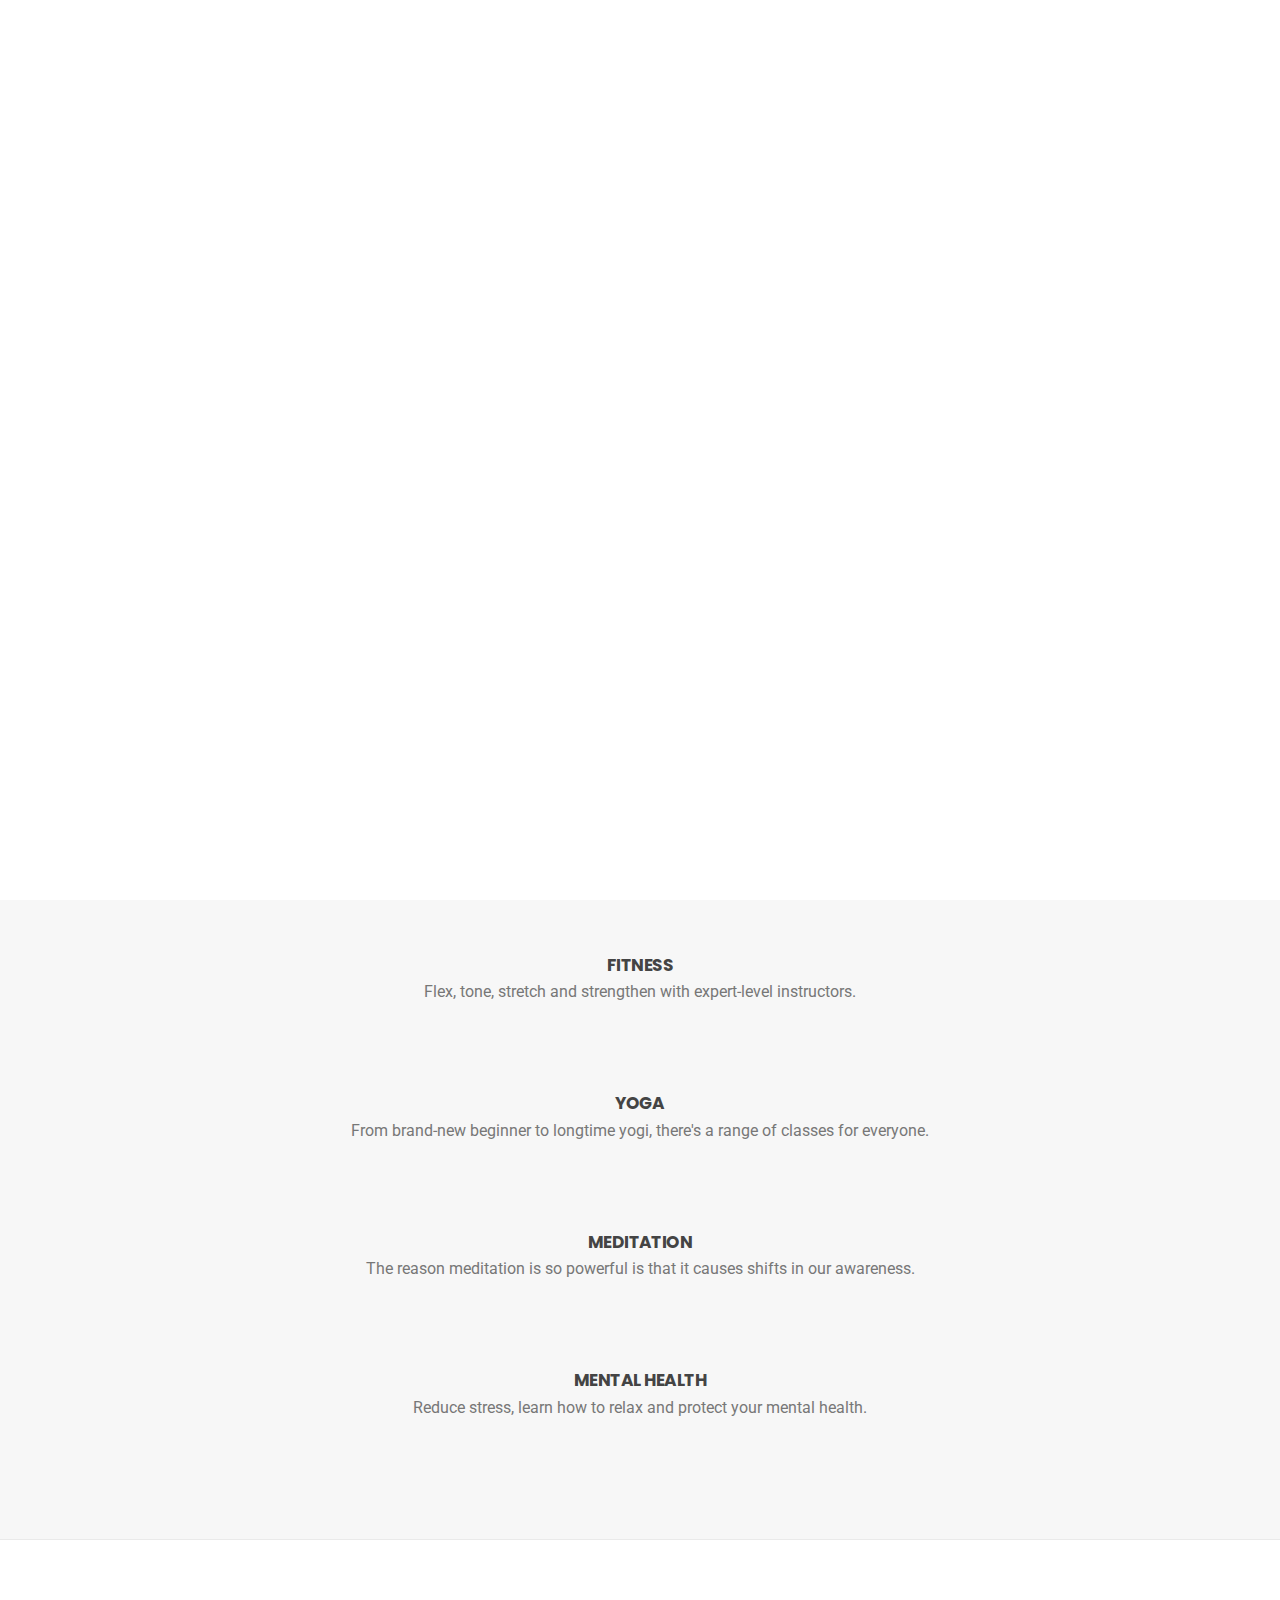
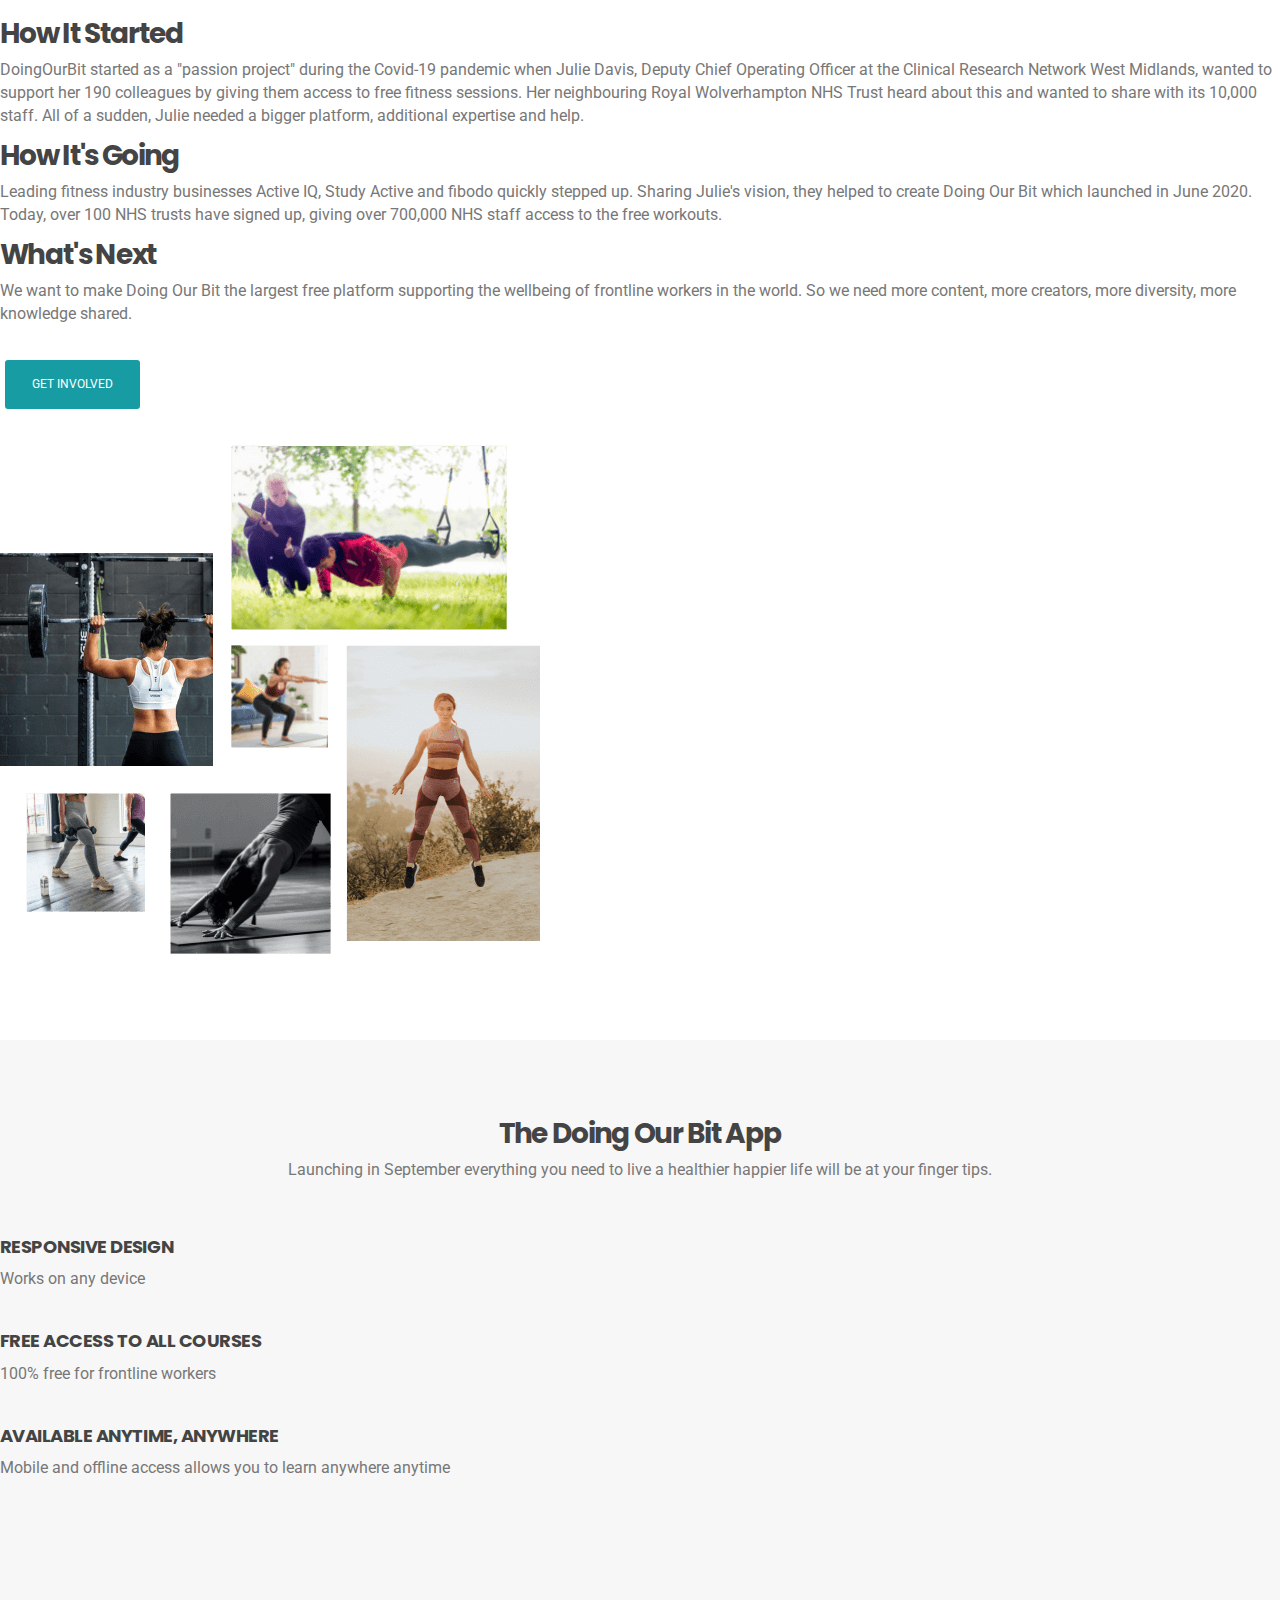
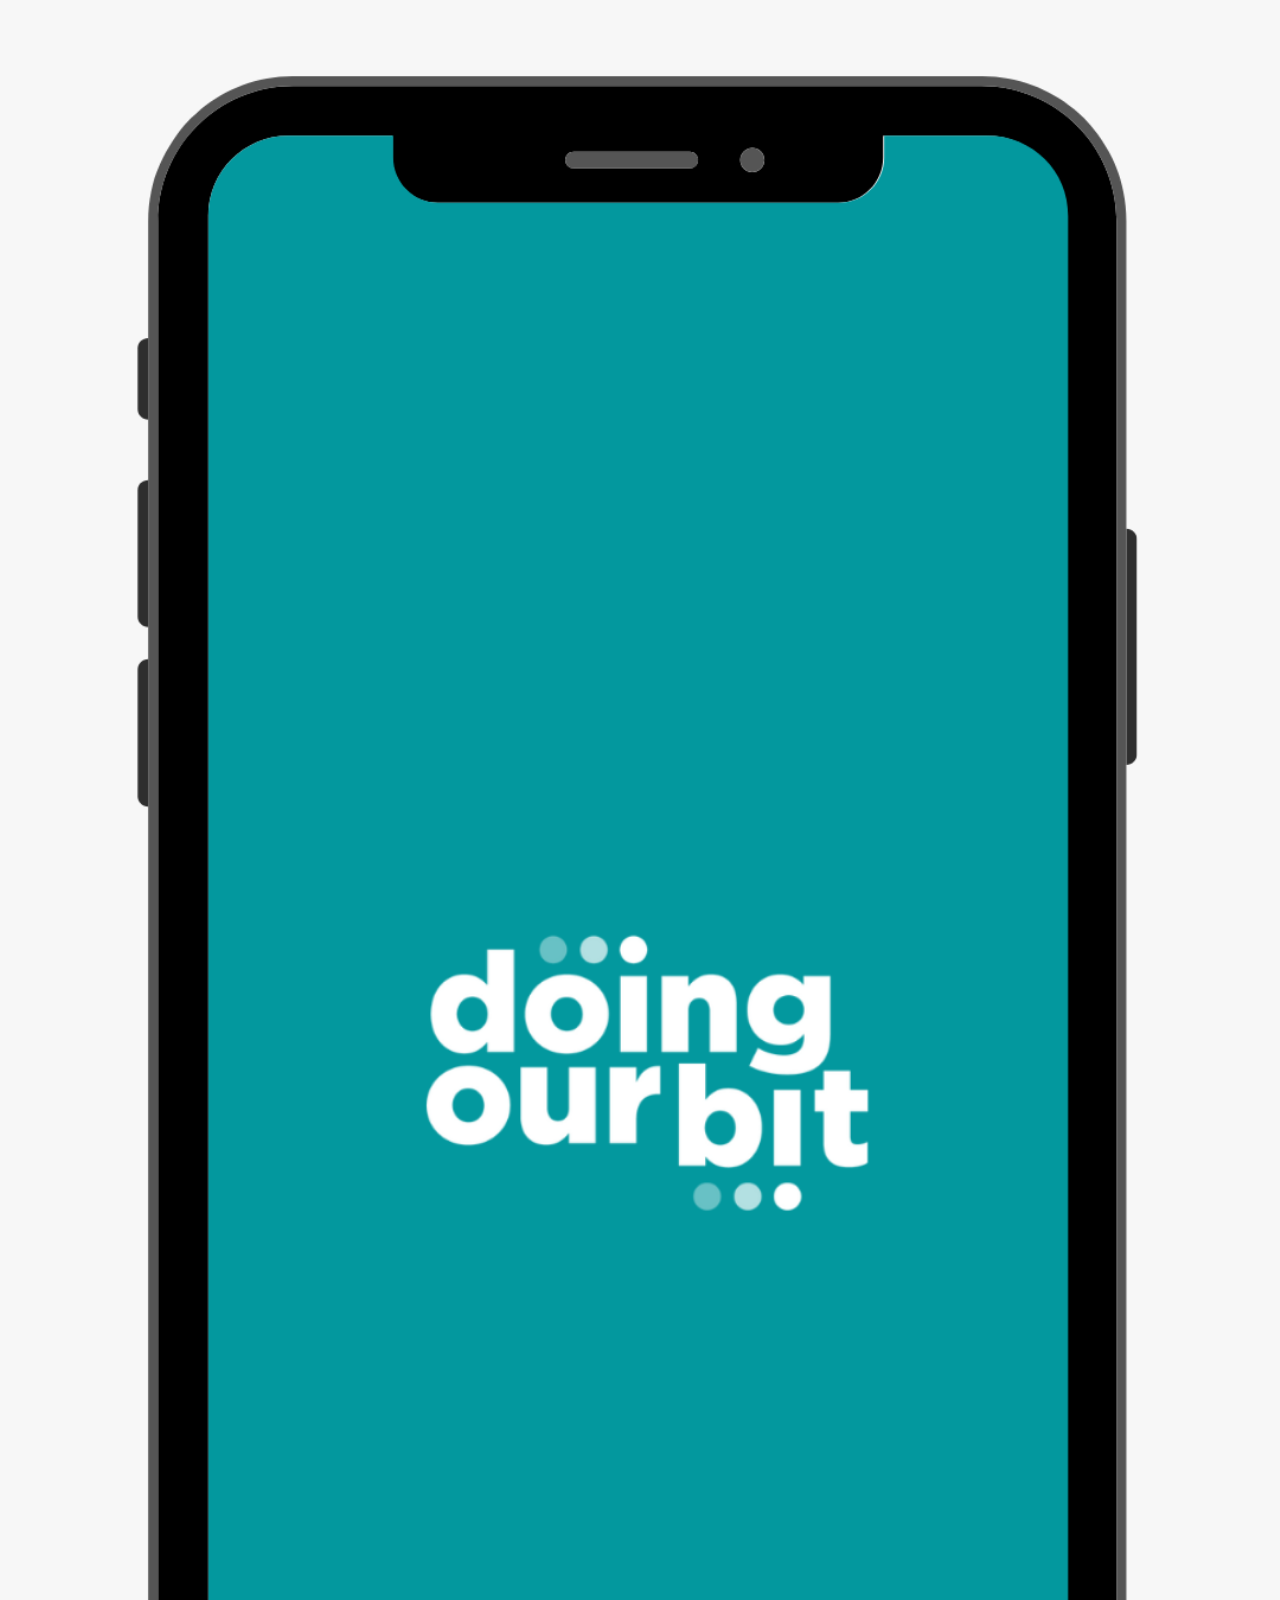
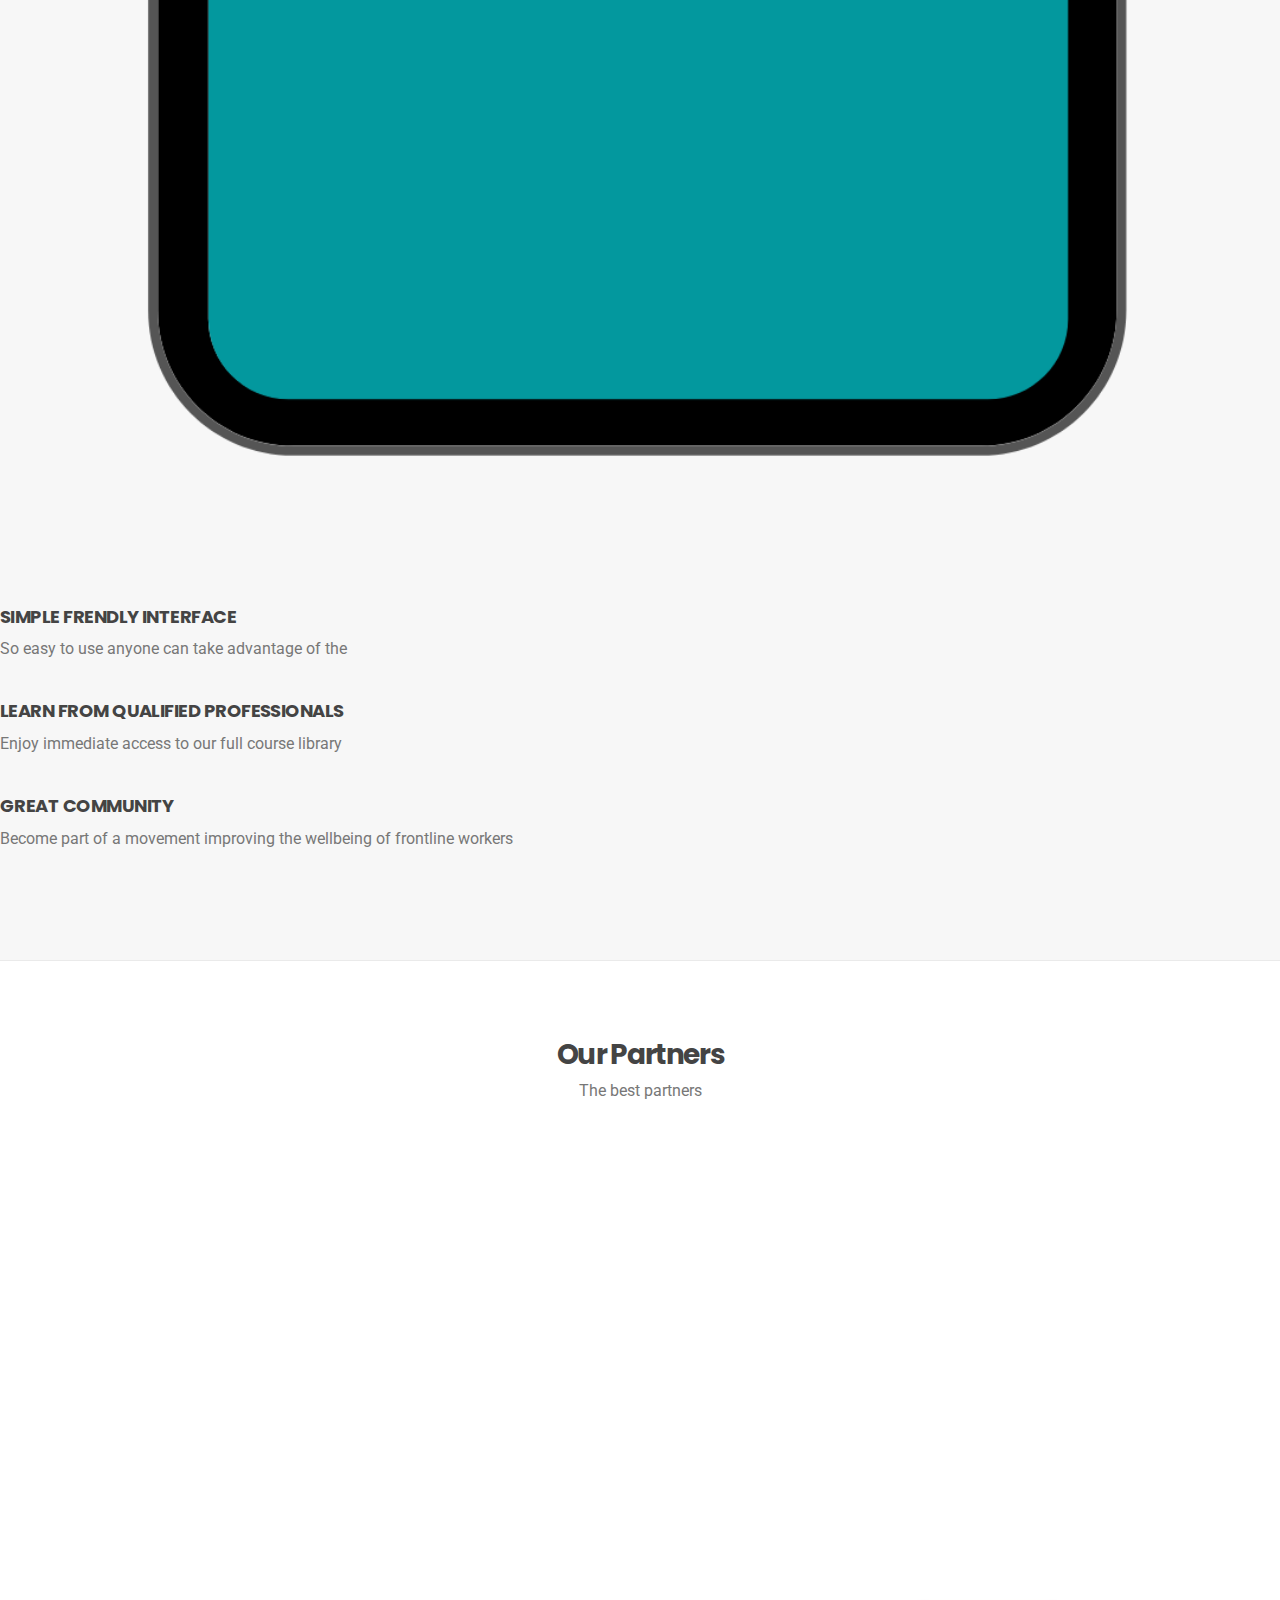
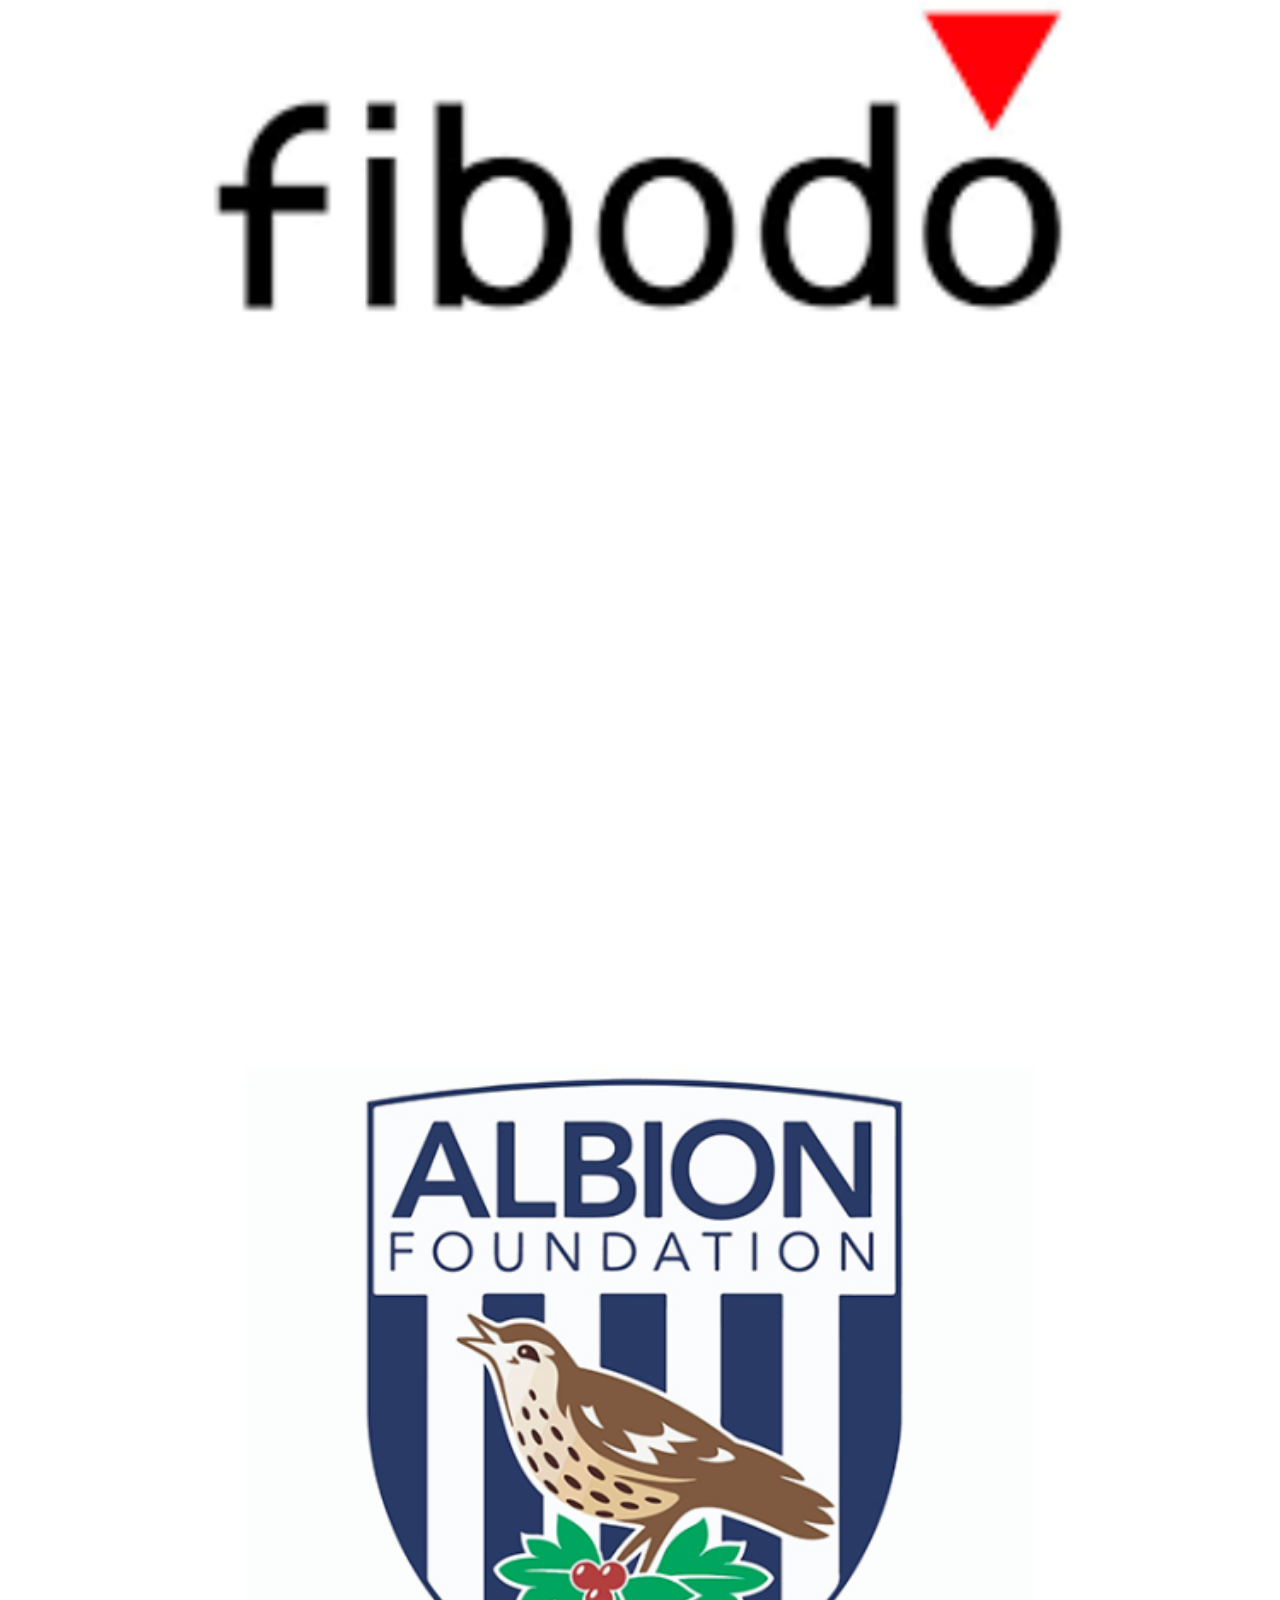
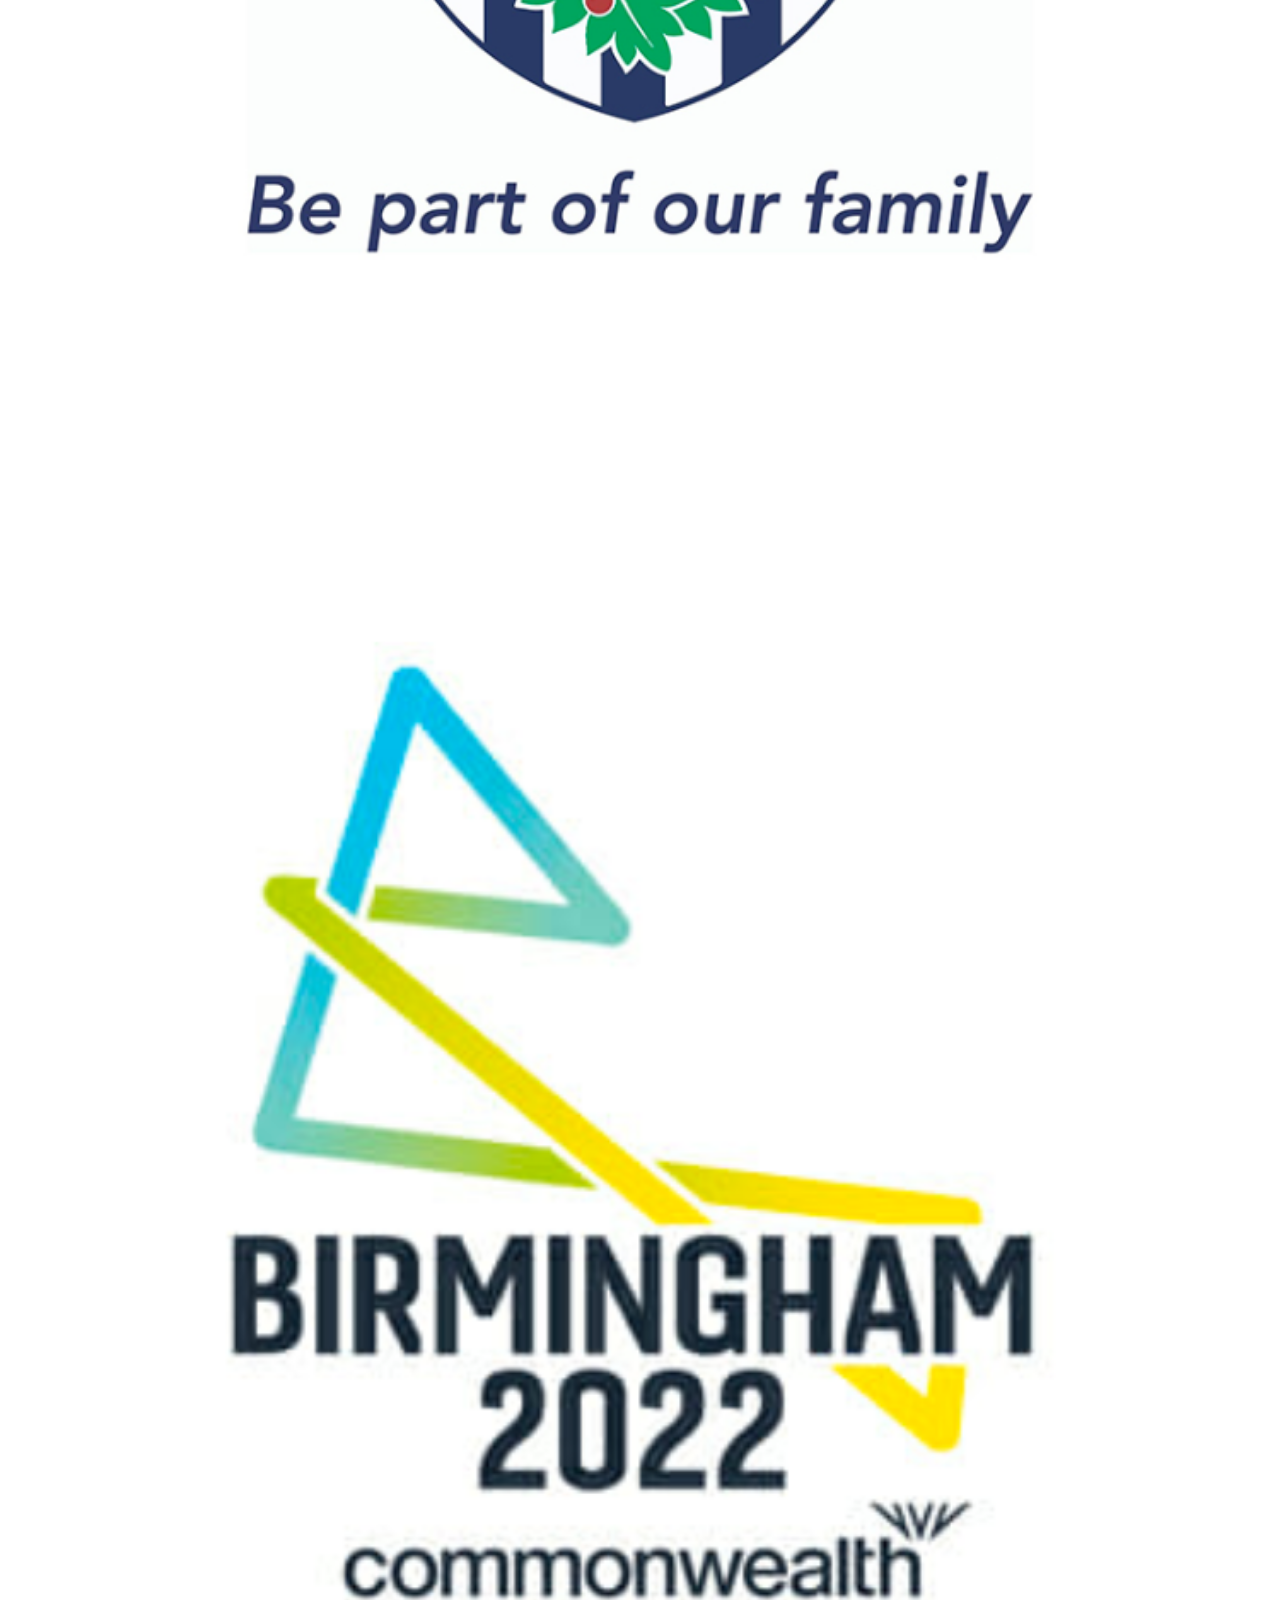
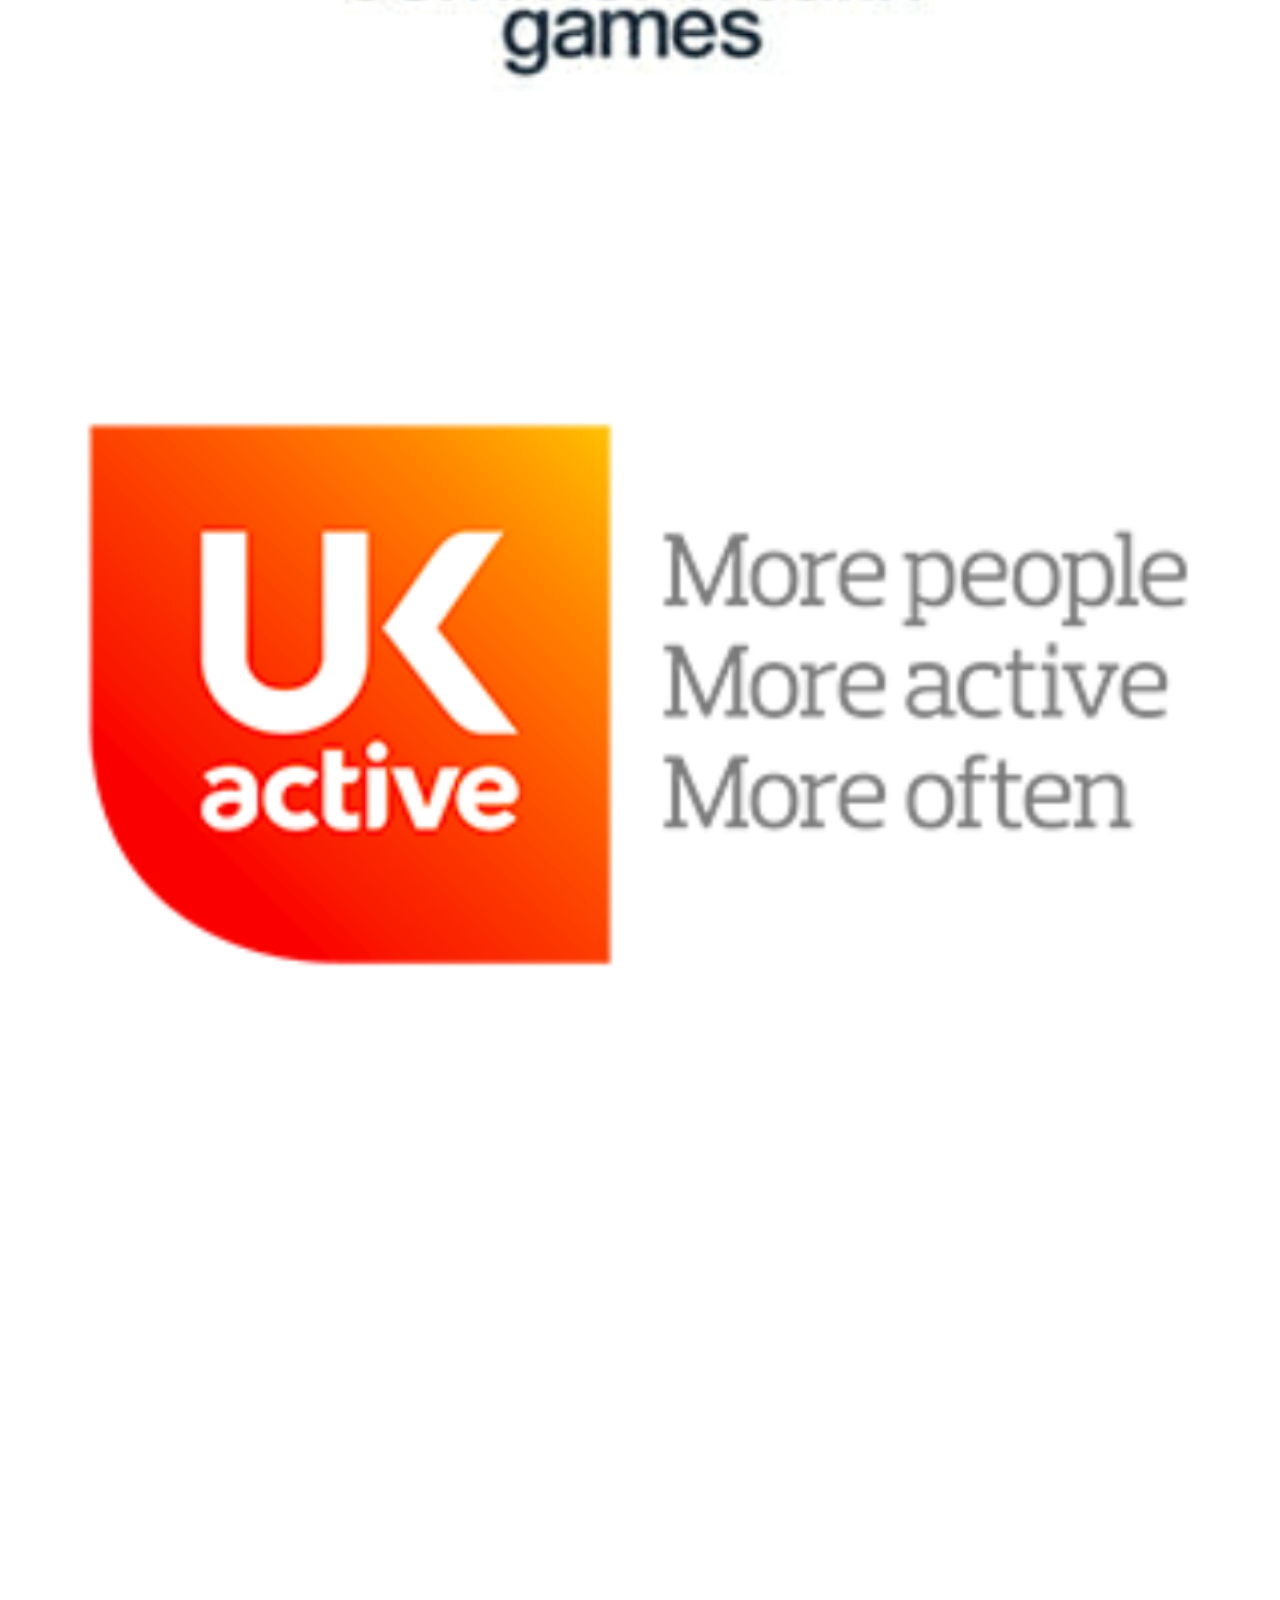
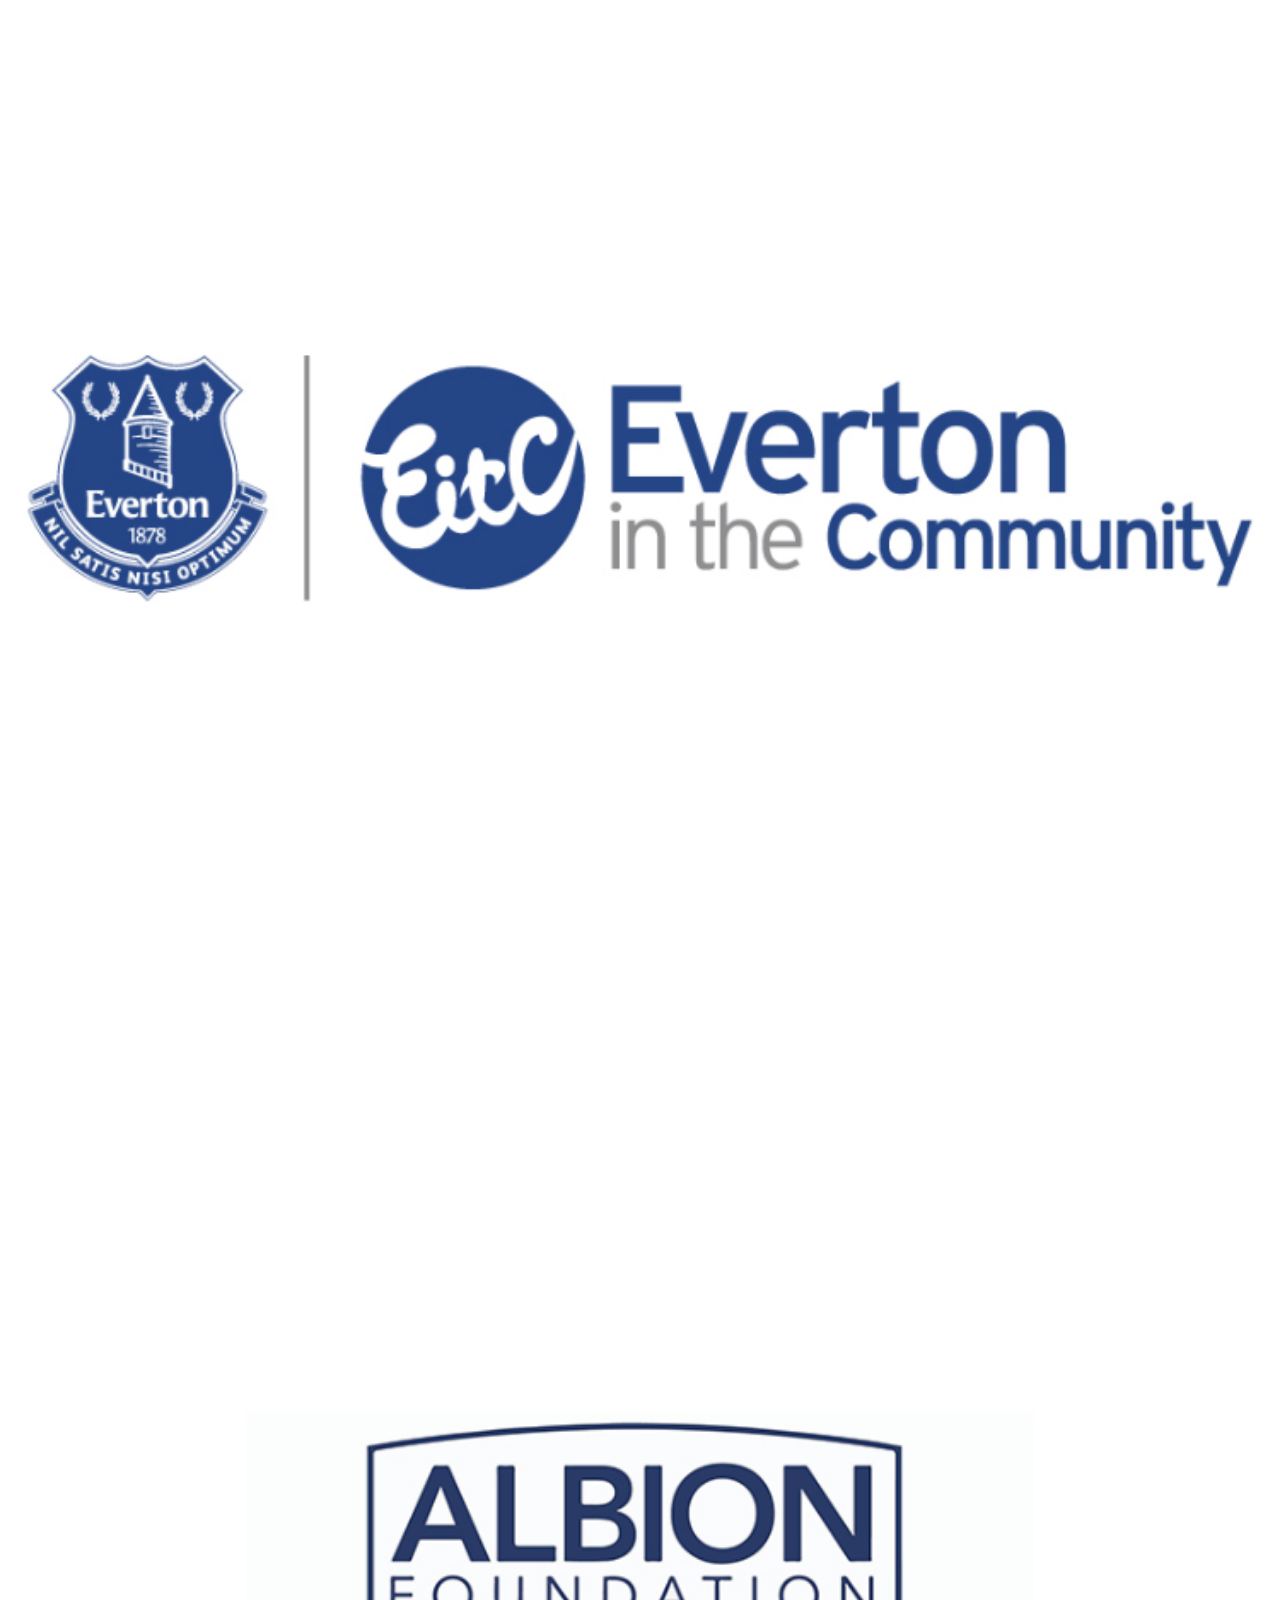
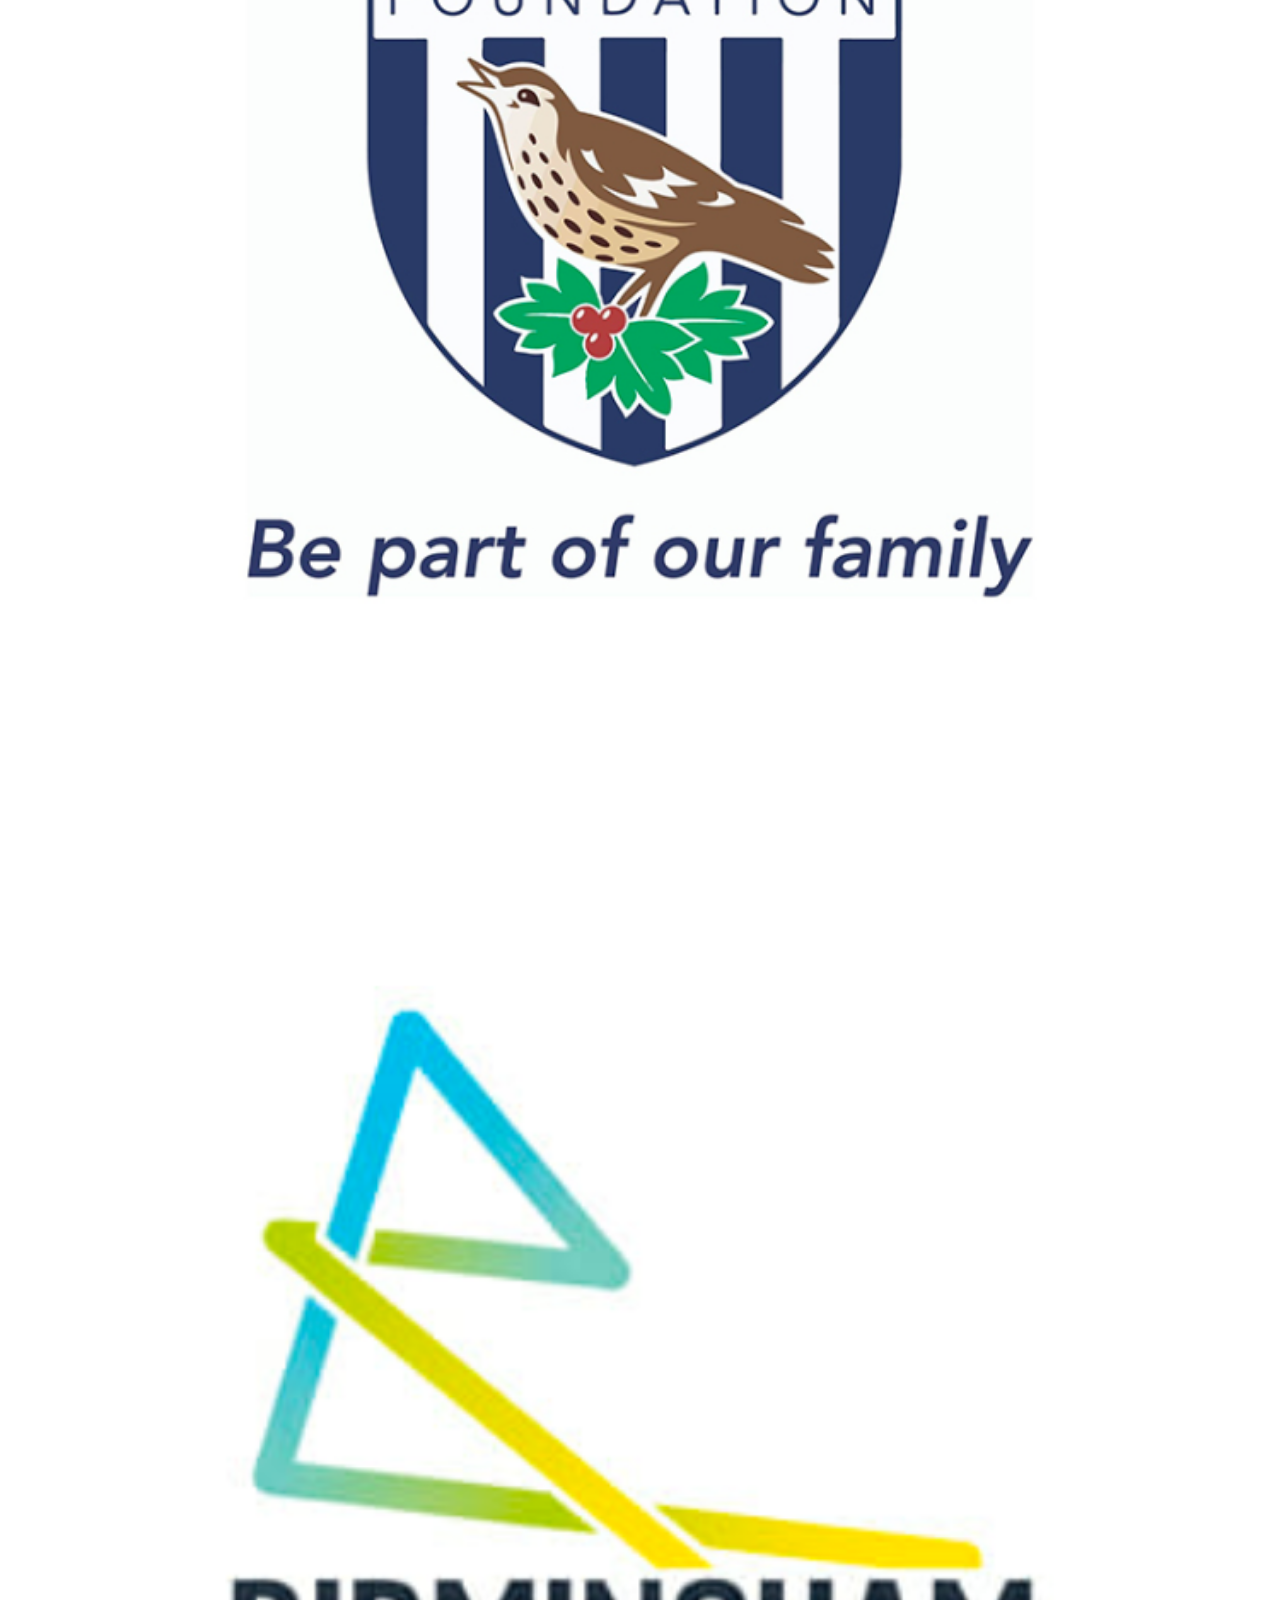
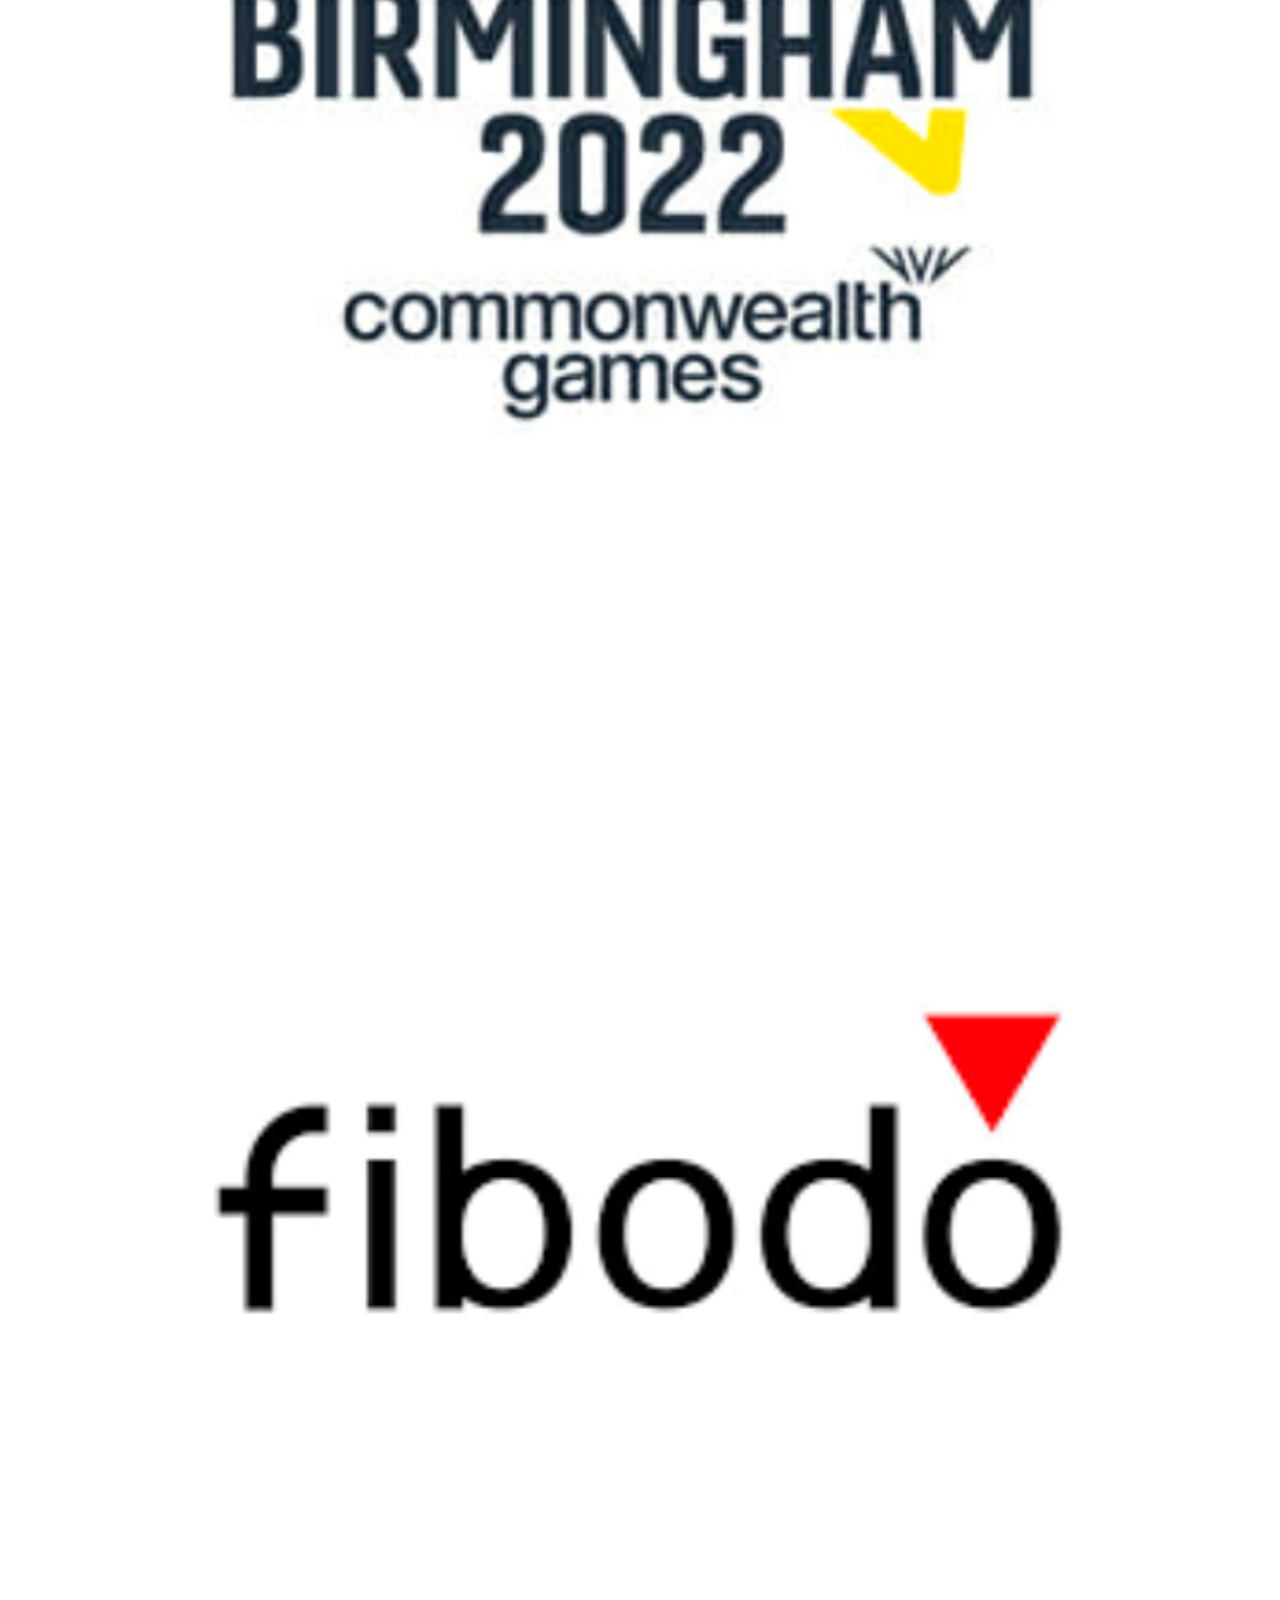
==== index.html @ 5a82954c "Add content to home page" ====
<!doctype html>
<!--[if lt IE 7]>      <html class="no-js lt-ie9 lt-ie8 lt-ie7" lang=""> <![endif]-->
<!--[if IE 7]>         <html class="no-js lt-ie9 lt-ie8" lang=""> <![endif]-->
<!--[if IE 8]>         <html class="no-js lt-ie9" lang=""> <![endif]-->
<!--[if gt IE 8]><!-->
<html class="no-js" lang="en">
<!--<![endif]-->

<head>
    <meta charset="utf-8">
    <meta name="viewport" content="width=device-width, initial-scale=1">
    <meta name="description" content="Appdent is a app landing page. Where include 6+ landing page template.">
    <meta name="author" content="WowThemez">

    <title>Doing Our Bit</title>

    <link rel="shortcut icon" type="image/x-icon" href="img/favicon.png">

    <!-- Font Awesome CSS -->
    <link rel="stylesheet" href="css/font-awesome.min.css">
    <!-- Elegant Font Icons CSS -->
    <link rel="stylesheet" href="css/elegant-font-icons.css">
    <!-- Elegant Line Icons CSS -->
    <link rel="stylesheet" href="css/elegant-line-icons.css">
    <!-- Bootstrap CSS -->
    <link rel="stylesheet" href="css/bootstrap.min.css">
    <!-- animate CSS -->
    <link rel="stylesheet" href="css/animate.min.css">
    <!-- Venobox CSS -->
    <link rel="stylesheet" href="css/venobox.css">
    <!-- OWL-Carousel CSS -->
    <link rel="stylesheet" href="css/owl.carousel.css">
    <!-- Main CSS -->
    <link rel="stylesheet" href="css/main.css">
    <!-- <link rel="stylesheet" href="css/color.css"> -->
    <!-- Responsive CSS -->
    <link rel="stylesheet" href="css/responsive.css">

    <script src="js/vendor/modernizr-2.8.3-respond-1.4.2.min.js"></script>
</head>

<body data-spy="scroll" data-target="#navbar" data-offset="60">
    <!--[if lt IE 8]>
            <p class="browserupgrade">You are using an <strong>outdated</strong> browser. Please <a href="http://browsehappy.com/">upgrade your browser</a> to improve your experience.</p>
        <![endif]-->

    <div id='preloader'>
        <div class='loader'>
            <img src="img/preloader.svg" width="60" alt="">
        </div>
    </div><!-- Preloader -->

    <header id="header" class="header_section">
        <nav class="navbar">
            <div class="container">
                <div class="navbar-header">
                    <button type="button" class="nav-btn navbar-toggle collapsed" data-toggle="collapse"
                        data-target="#navbar" aria-expanded="false" aria-controls="navbar">
                        <span class="sr-only">Toggle navigation</span>
                        <span class="icon-bar"></span>
                        <span class="icon-bar"></span>
                        <span class="icon-bar"></span>
                    </button>
                    <a href="index.html" class="brand logo-dark"><img src="img/logo.png" alt="Aperture"></a>
                </div>
                <div id="navbar" class="collapse navbar-collapse navbar-right">
                    <ul class="nav navbar-nav nav-menu">
                        <li class="active"><a data-scroll href="index.html">Home <span
                                    class="sr-only">(current)</span></a></li>

                        <li><a data-scroll href="support.html">How to Support</a></li>
                        <li><a data-scroll href="works.html">How It Works</a></li>
                        <li><a data-scroll href="#about">About</a></li>
                        <li><a data-scroll href="#feature">Features</a></li>
                        <li><a data-scroll href="#screenshots">Partners</a></li>
                        <li><a data-scroll href="#download">Download</a></li>
                        <li><a data-scroll href="#testimonial">Reviews</a></li>
                        <li><a href="https://www.fit4thefight.org/nhs-members-area" class="hero_btn"></i>Login</a></li>




                        <!-- <li><a data-scroll href="#blog">News</a></li> -->
                    </ul>
                </div>
                <!--/.navbar-collapse -->
            </div>
        </nav><!-- Navigation Bar -->
    </header> <!-- Header -->

    <section id="home" class="hero_section overlay">

        <div class="container">
            <div class="display-table">
                <div class="table-cell">
                    <div class="col-md-6">
                        <div class="hero_content">
                            <p>Improving The Wellbeing Of Frontline Workers</p>
                            <h1>By The <span class="hero-text">NHS</span> for The <span class="hero-text">NHS</span>
                            </h1>
                            <p>Doing Our Bit offers you guided video courses from leading teachers across fitness, yoga
                                meditation, mental health, nutrition, personal development and sports, with new programs
                                added every month. Our bespoke courses help people to learn new skills to live their
                                best lives, and it’s completely free for frontline workers.</p>
                            <a href="https://www.fit4thefight.org/nhs-members-area" class="hero_btn"><i class="fa fa-read"></i>Get Started</a>
                        </div>
                    </div>
                </div>
            </div>
        </div>
    </section>
    <!-- hero_section -->

    <section class="promo_section padding">
        <div class="container">
            <div class="section_heading align-center mb-40">
                <h2>A solid foundation for health and wellbeing</h2>
                <p>When we move our bodies, we feel better physically, emotionally, and spiritually. Doing Our Bit gives you everything you need to work out safely from your own home and it's suitable for all levels of fitness.</p>
            </div>
            <div class="promo_items">
                <div class="col-md-3 col-xs-6  xs-padding">
                    <div class="promo_item">
                        <i class="icon-mobile"></i>
                        <h3>Fitness</h3>
                        <p>Flex, tone, stretch and strengthen with expert-level instructors.</p>
                    </div>
                </div>
                <div class="col-md-3 col-xs-6  xs-padding">
                    <div class="promo_item">
                        <i class="icon-tools"></i>
                        <h3>Yoga</h3>
                        <p>From brand-new beginner to longtime yogi, there's a range of classes for everyone.</p>
                    </div>
                </div>
                <div class="col-md-3 col-xs-6  xs-padding">
                    <div class="promo_item">
                        <i class="icon-linegraph"></i>
                        <h3>Meditation</h3>
                        <p>The reason meditation is so powerful is that it causes shifts in our awareness.</p>
                    </div>
                </div>
                <div class="col-md-3 col-xs-6  xs-padding">
                    <div class="promo_item">
                        <i class="icon-linegraph"></i>
                        <h3>Mental Health</h3>
                        <p>Reduce stress, learn how to relax and protect your mental health.</p>
                    </div>
                </div>
            </div>
        </div>
    </section><!-- /.promo_section -->


    <section id="about" class="about_section padding">
        <div class="container">
            <div class="col-md-6">
                <div class="about_wrap">
                    <div class="display-table">
                        <div class="table-cell">
                            <div class="section_heading align-left mb-30">
                                <h2>How It Started</h2>
                                <p>DoingOurBit started as a "passion project" during the Covid-19 pandemic when Julie Davis, Deputy Chief Operating Officer at the Clinical Research Network West Midlands, wanted to support her 190 colleagues by giving them access to free fitness sessions. Her neighbouring Royal Wolverhampton NHS Trust heard about this and wanted to share with its 10,000 staff. All of a sudden, Julie needed a bigger platform, additional expertise and help.</p>

                                <h2>How It's Going</h2>
                                <p>Leading fitness industry businesses Active IQ, Study Active and fibodo quickly stepped up. Sharing Julie's vision, they helped to create Doing Our Bit which launched in June 2020. Today, over 100 NHS trusts have signed up, giving over 700,000 NHS staff access to the free workouts.</p>

                                <h2>What's Next</h2>
                                <p>We want to make Doing Our Bit the largest free platform supporting the wellbeing of frontline workers in the world. So we need more content, more creators, more diversity, more knowledge shared.</p>

                            </div>
                            <div class="about_inner">
                                <div class="about_tab">
                                    <ul class="tab_menu" role="tablist">
                                        <!-- <li class="active"><a href="#design" aria-controls="design" role="tab" data-toggle="tab">Design</a></li>
                                         <li><a href="#features" aria-controls="features" role="tab" data-toggle="tab">Features</a></li>
                                         <li><a href="#demos" aria-controls="demos" role="tab" data-toggle="tab">Demos</a></li>
                                         <li><a href="#elements" aria-controls="elements" role="tab" data-toggle="tab">Elements</a></li>
                                         <li><a href="#offers" aria-controls="offers" role="tab" data-toggle="tab">Offers</a></li> -->
                                    </ul>

                                    <!-- Tab panes -->
                                    <!-- <div class="tab-content">
                                        <div role="tabpanel" class="tab-pane fade in active" id="design">
                                            <p>Lorem ipsum dolor sit amet, consectetur adipisicing elit. Ea ratione
                                                optio nulla illum, eius dolor maiores, in harum sit quisquam. Quidem
                                                aliquid assumenda molestiae provident! Lorem ipsum dolor sit amet
                                                consectetur adipisicing elit.</p>
                                            <div class="btn_group">
                                                <a href="#" class="app_btn">Learn More</a>
                                            </div>
                                        </div>
                                        <div role="tabpanel" class="tab-pane fade" id="features">
                                            <p>Lorem ipsum dolor sit amet, consectetur adipisicing elit. Ea ratione
                                                optio nulla illum, eius dolor maiores, in harum sit quisquam. Quidem
                                                aliquid assumenda molestiae provident!</p>
                                            <div class="btn_group">
                                                <a href="#" class="app_btn">Learn More</a>
                                            </div>
                                        </div>
                                        <div role="tabpanel" class="tab-pane fade" id="demos">
                                            <p>Lorem ipsum dolor sit amet, consectetur adipisicing elit. Ea ratione
                                                optio nulla illum, eius dolor maiores, in harum sit quisquam. Quidem
                                                aliquid assumenda molestiae provident!</p>
                                            <div class="btn_group">
                                                <a href="#" class="app_btn">Learn More</a>
                                            </div>
                                        </div>
                                        <div role="tabpanel" class="tab-pane fade" id="elements">
                                            <p>Lorem ipsum dolor sit amet, consectetur adipisicing elit. Ea ratione
                                                optio nulla illum, eius dolor maiores, in harum sit quisquam. Quidem
                                                aliquid assumenda molestiae provident!</p>
                                            <div class="btn_group">
                                                <a href="#" class="app_btn">Learn More</a>
                                            </div>
                                        </div>
                                        <div role="tabpanel" class="tab-pane fade" id="offers">
                                            <p>Lorem ipsum dolor sit amet, consectetur adipisicing elit. Ea ratione
                                                optio nulla illum, eius dolor maiores, in harum sit quisquam. Quidem
                                                aliquid assumenda molestiae provident!</p>
                                            <div class="btn_group">
                                                <a href="support.html" class="app_btn">Get Involved</a>
                                            </div>
                                        </div>
                                    </div> -->
                                    <div class="btn_group">
                                        <a href="support.html" class="app_btn">Get Involved</a>
                                    </div>
                                </div>
                            </div>
                        </div>
                    </div>
                </div>
            </div><!-- About Content -->
            <div class="col-md-6 hidden-xs">
                <ul class="moc_items">
                    <!-- <li class="moc_back_1 wow fadeInRight" data-wow-delay="0.2s">
                        <img src="img/about-moc-back-1.png" alt="Mockup 1">
                    </li> -->
                    <li class="moc_front">
                        <img src="img/about-moc-front.png" alt="Mockup Front">
                    </li>
                    <!-- <li class="moc_back_2 wow fadeInLeft" data-wow-delay="0.2s">
                        <img src="img/about-moc-back-2.png" alt="Mockup 2">
                    </li> -->
                </ul>
            </div><!-- Mockup Items -->
        </div>
    </section><!-- About Section -->

    <section id="feature" class="feature_section padding">
        <div class="container">
            <div class="section_heading align-center mb-40">
                <h2>The Doing Our Bit App</h2>
                <p>Launching in September everything you need to live a healthier happier life will be at your finger tips.</p>
            </div>
            <div class="feature_wrap">
                <div class="col-md-4 col-xs-6">
                    <ul class="feature_list text-right xs-no-padding">
                        <li class="list_item mb-40 wow fadeInRight" data-wow-delay="0ms" data-wow-duration="800ms">
                            <i class="icon-mobile"></i>
                            <h4 class="mb-10">Responsive Design</h4>
                            <p>Works on any device</p>
                        </li>
                        <li class="list_item mb-40 wow fadeInRight" data-wow-delay="200ms" data-wow-duration="800ms">
                            <i class="icon-browser mb-10"></i>
                            <h4 class="mb-10">Free Access to All Courses</h4>
                            <p>100% free for frontline workers</p>
                        </li>
                        <li class="list_item wow fadeInRight" data-wow-delay="400ms" data-wow-duration="800ms">
                            <i class="icon-global"></i>
                            <h4 class="mb-10">Available Anytime, Anywhere</h4>
                            <p>Mobile and offline access allows you to learn anywhere anytime</p>
                        </li>
                    </ul>
                </div>
                <div class="col-md-4 hidden-sm hidden-xs wow fadeInUp" data-wow-delay="0ms" data-wow-duration="800ms">
                    <img src="img/feature-moc.png" alt="Service" class="feature_moc">
                </div>
                <div class="col-md-4 col-xs-6">
                    <ul class="feature_list xs-no-padding">
                        <li class="list_item mb-40 wow fadeInLeft" data-wow-delay="0ms" data-wow-duration="800ms">
                            <i class="icon-hotairballoon"></i>
                            <h4 class="mb-10">Simple frendly interface</h4>
                            <p>So easy to use anyone can take advantage of the </p>
                        </li>
                        <li class="list_item mb-40 wow fadeInLeft" data-wow-delay="200ms" data-wow-duration="800ms">
                            <i class="icon-happy"></i>
                            <h4 class="mb-10">Learn from qualified professionals</h4>
                            <p>Enjoy immediate access to our full course library</p>
                        </li>
                        <li class="list_item wow fadeInLeft" data-wow-delay="400ms" data-wow-duration="800ms">
                            <i class="icon-chat"></i>
                            <h4 class="mb-10">Great community</h4>
                            <p>Become part of a movement improving the wellbeing of frontline workers</p>
                        </li>
                    </ul>
                </div>
            </div>
        </div>
    </section><!-- feature-section -->





    <section id="screenshots" class="screenshot_section padding">
        <div class="container">
            <div class="section_heading mb-40 align-center">
                <h2>Our Partners</h2>
                <p>The best partners</p>
            </div>
            <ul id="app_carousel" class="app_carousel owl-carousel">
                <li class="shot_item">
                    <figure class="screen_thumb">
                        <img src="img/screen-1.png" alt="App Screenshots">
                        <figcaption>
                            <div class="display-table">
                                <div class="table-cell">
                                    <a href="img/screen-1.png" class="img_popup"><i class="fa fa-plus"></i></a>
                                </div>
                            </div>
                        </figcaption>
                    </figure>
                </li>
                <li class="shot_item">
                    <figure class="screen_thumb">
                        <img src="img/screen-2.png" alt="App Screenshots">
                        <figcaption>
                            <div class="display-table">
                                <div class="table-cell">
                                    <a href="img/screen-2.png" class="img_popup"><i class="fa fa-plus"></i></a>
                                </div>
                            </div>
                        </figcaption>
                    </figure>
                </li>
                <li class="shot_item">
                    <figure class="screen_thumb">
                        <img src="img/screen-3.png" alt="App Screenshots">
                        <figcaption>
                            <div class="display-table">
                                <div class="table-cell">
                                    <a href="img/screen-3.png" class="img_popup"><i class="fa fa-plus"></i></a>
                                </div>
                            </div>
                        </figcaption>
                    </figure>
                </li>
                <li class="shot_item">
                    <figure class="screen_thumb">
                        <img src="img/screen-4.png" alt="App Screenshots">
                        <figcaption>
                            <div class="display-table">
                                <div class="table-cell">
                                    <a href="img/screen-4.png" class="img_popup"><i class="fa fa-plus"></i></a>
                                </div>
                            </div>
                        </figcaption>
                    </figure>
                </li>
                <li class="shot_item">
                    <figure class="screen_thumb">
                        <img src="img/screen-5.png" alt="App Screenshots">
                        <figcaption>
                            <div class="display-table">
                                <div class="table-cell">
                                    <a href="img/screen-5.png" class="img_popup"><i class="fa fa-plus"></i></a>
                                </div>
                            </div>
                        </figcaption>
                    </figure>
                </li>
                <li class="shot_item">
                    <figure class="screen_thumb">
                        <img src="img/screen-2.png" alt="App Screenshots">
                        <figcaption>
                            <div class="display-table">
                                <div class="table-cell">
                                    <a href="img/screen-2.png" class="img_popup"><i class="fa fa-plus"></i></a>
                                </div>
                            </div>
                        </figcaption>
                    </figure>
                </li>
                <li class="shot_item">
                    <figure class="screen_thumb">
                        <img src="img/screen-3.png" alt="App Screenshots">
                        <figcaption>
                            <div class="display-table">
                                <div class="table-cell">
                                    <a href="img/screen-3.png" class="img_popup"><i class="fa fa-plus"></i></a>
                                </div>
                            </div>
                        </figcaption>
                    </figure>
                </li>
                <li class="shot_item">
                    <figure class="screen_thumb">
                        <img src="img/screen-1.png" alt="App Screenshots">
                        <figcaption>
                            <div class="display-table">
                                <div class="table-cell">
                                    <a href="img/screen-1.png" class="img_popup"><i class="fa fa-plus"></i></a>
                                </div>
                            </div>
                        </figcaption>
                    </figure>
                </li>
            </ul>
        </div>
    </section>



    <section id="download" class="download_section padding">
        <div class="container">
            <div class="counter_content">
                <h3 class="counter">718000</h3>
                <h4>Total Users Reached</h4>
                <h5>New App coming September 2022</h5>
            </div>
            <ul class="download_content">
                <li><a href="#"><i class="fa fa-windows"></i></a></li>
                <li><a href="#"><i class="fa fa-android"></i></a></li>
                <li><a href="#"><i class="fa fa-apple"></i></a></li>
            </ul>
        </div>
    </section><!-- /.download_section -->

    <section id="testimonial" class="testimonial_section">
        <div class="container">
            <ul id="testimonial_carousel" class="testimonial_items owl-carousel">
                <li class="testimonial_item">
                    <p>"There are design companies, and then there are user experience design interface design<br>
                        professional. By far one of the worlds best known brands."</p>
                    <h4>Anita Tran, IT Solutions.</h4>
                </li>
                <li class="testimonial_item">
                    <p>"There are design companies, and then there are user experience design interface design<br>
                        professional. By far one of the worlds best known brands."</p>
                    <h4>Leslie Williamson, Developer.</h4>
                </li>
                <li class="testimonial_item">
                    <p>"There are design companies, and then there are user experience design interface design<br>
                        professional. By far one of the worlds best known brands."</p>
                    <h4>Fred Moody, Network Software.</h4>
                </li>
            </ul>
        </div>
    </section>
    <!-- /.testimonial_section -->

    <!-- <section id="blog" class="blog_area padding">
        <div class="container">
            <div class="row">
                <div class="section_heading align-center mb-40">
                    <h2>Recent News</h2>
                    <p>Lorem Ipsum is simply dummy text of the printing and typesetting industry. </p>
                </div>
            </div> -->
    <!-- Section Heading -->
    <!-- <section id="blog" class="blog_area padding">
                <div class="container">
                    <div class="row">
                    <div class="col-md-4 col-xs-6 sm-padding">
                        <div class="blog_item wow swing" data-wow-delay="0ms" data-wow-duration="1000ms">
                            <figure class="post_thumb">
                                <img src="img/blog-1.jpg" alt="Blog Post">
                                <div class="span">10 Jan<br>2018</div>
                                <a href="#" class="blog_title">
                                    <h3>Appdent app landing page template.</h3>
                                </a>
                            </figure>
                            <div class="post_content">
                                <p>Lorem Ipsum is simply dummy text of the printing and typesetting industry.</p>
                                <a href="#" class="read_more_btn">Read More</a>
                            </div>
                        </div>
                    </div>
                    <div class="col-md-4 col-xs-6 sm-padding">
                        <div class="blog_item wow swing" data-wow-delay="200ms" data-wow-duration="1000ms">
                            <figure class="post_thumb">
                                <img src="img/blog-2.jpg" alt="Blog Post">
                                <div class="span">10 Jan<br>2018</div>
                                <a href="#" class="blog_title">
                                    <h3>Appdent app landing page template.</h3>
                                </a>
                            </figure>
                            <div class="post_content">
                                <p>Lorem Ipsum is simply dummy text of the printing and typesetting industry.</p>
                                <a href="#" class="read_more_btn">Read More</a>
                            </div>
                        </div>
                    </div>
                    <div class="col-md-4 col-xs-6 sm-padding">
                        <div class="blog_item wow swing" data-wow-delay="400ms" data-wow-duration="1000ms">
                            <figure class="post_thumb">
                                <img src="img/blog-3.jpg" alt="Blog Post">
                                <div class="span">10 Jan<br>2018</div>
                                <a href="#" class="blog_title">
                                    <h3>Appdent app landing page template.</h3>
                                </a>
                            </figure>
                            <div class="post_content">
                                <p>Lorem Ipsum is simply dummy text of the printing and typesetting industry.</p>
                                <a href="#" class="read_more_btn">Read More</a>
                            </div>
                        </div>
                    </div>
                </div>
            </div> -->
    <!-- Blog Post Items -->
    </div>
    </section><!--   Blog Section     -->

    <div id="subscribe" class="subscribe_section">
        <div class="subscribe_wrapper">
            <div class="container">
                <div class="subscribe_wrap">
                    <form action="#" class="subscribe_form">
                        <input type="email" name="email" id="subs-email" class="form_input"
                            placeholder="Enter Your Email Address...">
                        <button type="submit" class="submit">Subscribe</button>
                        <div class="clearfix"></div>
                        <div id="subscribe-result">
                            <p class="subscription-success"></p>
                            <p class="subscription-error"></p>
                        </div>
                    </form>
                </div><!-- /.subscribe_wrap -->
                <ul class="social_link">
                    <li><a href="#"><i class="fa fa-facebook"></i></a></li>
                    <li><a href="#"><i class="fa fa-twitter"></i></a></li>
                    <li><a href="#"><i class="fa fa-instagram"></i></a></li>
                </ul><!-- /.social_link -->
            </div>
        </div><!-- /.subscribe_wrapper -->
    </div><!-- /.footer_top_section -->

    <footer class="footer_section">
        <div class="container">
            <div class="col-sm-6 xs-padding">
                <p class="copyright">&copy; 2022 Doing Our Bit - Website built & powered by fibodo</p>
            </div>
            <nav class="col-sm-6 xs-padding">
                <ul class="footer_menu">
                    <li><a data-scroll href="#about">About</a></li>
                    <li><a data-scroll href="#feature">Features</a></li>
                    <li><a data-scroll href="#screenshots">Partners</a></li>
                    <li><a data-scroll href="#download">Download</a></li>
                    <li><a data-scroll href="#testimonial">Reviews</a></li>

                </ul>
            </nav>
        </div>
    </footer><!-- /.footer_section -->

    <a data-scroll href="#header" id="scroll-to-top"><i class="arrow_carrot-up"></i></a>

    <!-- jQuery Lib -->
    <script src="js/vendor/jquery-1.12.4.min.js"></script>
    <!-- waypoints js -->
    <script src="js/vendor/waypoints.min.js"></script>
    <!-- Bootstrap JS -->
    <script src="js/vendor/bootstrap.min.js"></script>
    <!-- OWL-Carousel JS -->
    <script src="js/vendor/owl.carousel.min.js"></script>
    <!-- Smooth Scroll JS -->
    <script src="js/vendor/smooth-scroll.min.js"></script>
    <!-- venobox JS -->
    <script src="js/vendor/venobox.min.js"></script>
    <!-- Counterup JS -->
    <script src="js/vendor/jquery.counterup.min.js"></script>
    <!-- Ajaxchimp JS -->
    <script src="js/vendor/jquery.ajaxchimp.min.js"></script>
    <!-- wow JS -->
    <script src="js/vendor/wow.min.js"></script>
    <!-- Main JS -->
    <script src="js/main.js"></script>

</body>

</html>
---- css/main.css ----
/*
    Appdent By WowThemez
*/

/*  ==========================================================================
    Table of Contets
    ==========================================================================
    
    1.0 Common Styles
    2.0 Header Section
    3.0 Hero Section
    4.0 Promo Section
    5.0 Documentation Section
    6.0 Feature Section
    7.0 Screenshot Section
    8.0 Video Section
    9.0 Pricing Section
    10.0 Download Section
    11.0 Testimonial Section
    12.0 Blog Section
    13.0 Subscribe Section
    14.0 Footer Section
    15.0 Scroll To Top
    
    ==========================================================================
    Appdent
    ========================================================================== */

	@import url('https://fonts.googleapis.com/css?family=Poppins:600,700|Roboto');
	
/*  ==========================================================================
    Common Styles
    ========================================================================== */
*{
	padding: 0;
	margin: 0;
}
body{
    background-color: #fff;
    font-family: 'Roboto', sans-serif;
    font-size: 16px;
    line-height: 23px;
    color: #777;
    font-weight: 400;
    position: relative;
    overflow-x: hidden;
}
h1, h2, h3, h4, h5, h6{
    font-family: 'Poppins', sans-serif;
    -webkit-font-smoothing:antialiased;
	color: #444;
}
h1{
    font-size: 50px;
    font-weight: 700;
    line-height: 1.1;
    margin: 0 0 10px;
    color: #fff;
    letter-spacing: -0.04em;
}
h2{
    font-size: 28px;
    margin: 0 0 10px;
    font-weight: 700;
    line-height: 1;
    letter-spacing: -0.06em;
}
h3,h4{
    margin: 0 0 10px;
    font-weight: 700;
    line-height: 1.2;
    color: #444;
    text-transform: uppercase;
    letter-spacing: -0.03em;
}
h3{
    font-size: 17px;
}
h4{
    font-size: 18px;
}
h5,h6{
    font-size: 14px;
    margin: 0 0 10px;
}
img{
    border: none;
    outline:none;
}
ul{
    display: block;
    list-style: none;
    padding: 0;
    margin: 0;
}
p, li, a, span{}
p{
    font-size: 16px;
    margin-bottom: 15px;
}
a, a:hover{
    text-decoration: none;
}
a:focus{
    outline: 0;
    text-decoration: none;
}
input::-webkit-input-placeholder,
textarea::-webkit-input-placeholder{
   color: #ddd !important;
}

input:-moz-placeholder,
textarea:-moz-placeholder{ /* Firefox 18- */
   color: #ddd !important;  
}

input::-moz-placeholder,
textarea::-moz-placeholder{  /* Firefox 19+ */
   color: #ddd !important;  
}

input:-ms-input-placeholder,
textarea:-ms-input-placeholder{  
   color: #ddd !important;  
}
button{
    border: none;
}
/* Helper Class */
.padding{
    padding: 80px 0;
}
.no-padding{
    padding: 0;
}
.mb-10{ margin-bottom: 10px; }
.mb-15{ margin-bottom: 15px; }
.mb-20{ margin-bottom: 20px; }
.mb-25{ margin-bottom: 25px; }
.mb-30{ margin-bottom: 30px; }
.mb-35{ margin-bottom: 35px; }
.mb-40{ margin-bottom: 40px; }
.mb-45{ margin-bottom: 45px; }
.mb-50{ margin-bottom: 50px; }
.mb-55{ margin-bottom: 50px; }
.mt-15{ margin-top: 15px; }
.mt-20{ margin-top: 20px; }
.mt-25{ margin-top: 25px; }
.mt-30{ margin-top: 30px; }
.mt-35{ margin-top: 35px; }
.mt-40{ margin-top: 40px; }
.fz-28{ font-size: 28px; }
.fz-24{ font-size: 24px; }
.fz-22{ font-size: 22px; }
.fz-20{ font-size: 20px; }
.fz-18{ font-size: 18px; }
.fz-16{ font-size: 16px; }
.text-black{
    color: #282828;
}
.text-white{
    color: #ffffff;
}
.align-left{
    text-align: left;
}
.align-right{
    text-align: right;
}
.align-center{
    text-align: center;
}
.fl-right{
    float: right;
}
.fl-left{
    float: left;
}
.display-table{
    width: 100%;
    height: 100%;
    display: table;
}
.table-cell{
    display: table-cell;
    vertical-align: middle;
}
.container{
    height: 100%;
}
.overlay{
    width: 100%;
    position: relative;
    z-index: 1;
}
.overlay:before{
    content: '';
    width: 100%;
    height: 100%;
    position: absolute;
    left: 0;
    top: 0;
    z-index: -1;
}

/* Preloader Styles */
#preloader{
    position: fixed;
    top: 0;
    left: 0;
    z-index: 9999;
    background: #fff;
    height: 100%;
    width: 100%;
    -webkit-transition: all .5s .5s ease;
    -moz-transition: all .5s .5s ease;
    transition: all .5s .2s ease;
}
.loader{
    position:absolute;
    top: 50%;
    left: 0;
    right: 0;
    width: 60px;
    height: 60px;
    display: block;
    margin: auto;
    margin-top: -30px;
}
body.loaded #preloader{
    opacity: 0;
    visibility: hidden;
}

/* Button Style */
.btn_group{}
.btn_group a{
    margin: 5px;
}
.hero_btn{
    background-color: transparent;
    border: 1px solid #fff;
    color: #fff;
    line-height: 50px;
    display: inline-block;
    padding: 0 25px;
    border-radius: 30px;
}
.hero_btn:hover{
    background-color: #fff;
    color: #333;
}
.app_btn{
    background: #03989e;
    background: -moz-linear-gradient(-45deg, #189ca4 0%, #189ca4 100%);
    background: -webkit-linear-gradient(-45deg, #189ca4 0%, #189ca4 100%);
    background: linear-gradient(135deg, #189ca4 0%,#189ca4 100%);
   content: '';
    border: 2px solid #189ca4;
    color: #fff;
    line-height: 45px;
    display: inline-block;
    padding: 0 25px;
    border-radius: 3px;
    font-size: 12px;
    text-transform: uppercase;
}
.app_btn:hover{
    box-shadow: 0px 16px 28px 0px rgba(0, 0, 0, 0.15);
    color: #fff;
}

.bg_img_gradient,
.bg_gradient_3,
.bg_gradient_2,
.bg_gradient {
    position: absolute;
    display: block;
    width: 100%;
    height: 100%;
    top: 0;
    right: 0;
    bottom: 0;
    left: 0;
    z-index: -1;
}

/* Transition Effect */
a,a:hover, .overlay, img, .form-control,  .form-control:hover, button{
    -webkit-transition: all 0.5s;
    -o-transition: all 0.5s;
    transition: all 0.5s;
}

/* ==========================================================================
   Header Section
   ========================================================================== */
.header_section{
    background-color: #189ca4;
    width: 100%;
    height: 100px;
    z-index: 999;
    position: fixed;
    left: 0;
    top: 0;
    padding: 0px 0;
}

.navbar-fixed.header_section{
    height: 100px;
    background: #ffffff;
    background: -moz-linear-gradient(-45deg, #189ca4, #189ca4 100%);
    background: -webkit-linear-gradient(-45deg, #189ca4 0%,#189ca4 100%);
    background: linear-gradient(135deg, #189ca4 0%,#189ca4 100%);
   content: '';
    padding: 0;
}
.navbar-fixed ul.nav > li > a{
    color: #f8f8f8;
}
.navbar-fixed ul.nav > li > a:hover,
.navbar-fixed ul.nav > li > a:focus,
.navbar-fixed ul.nav > li.active > a{
    color: #fff;
}
.logo-light,
.navbar-fixed .logo-light,
.logo-dark
.navbar-fixed .logo-dark,
.navbar-fixed.header_section,
.header_section{
    transition: all 0.3s ease-in-out;
    
    
}
.navbar{
    border: medium none;
    -moz-border-radius: 0;
    -webkit-border-radius: 0;
    -ms-border-radius: 0;
    border-radius: 0;
    margin: 0;
    position: relative;
}
.navbar-header {
    /* padding: 17px 0; */
}
.navbar-header .brand{
   height: 30px;
}
.navbar-header .nav-btn{
    padding: 8px;
    border-radius: 1px;
}
.navbar-header .nav-btn .icon-bar{
    background-color: #fff;
    width: 18px;
}
.navbar-fixed .navbar-header .nav-btn .icon-bar{
    background-color: #fff;
}
.navbar-header .nav-btn:hover,
.navbar-header .nav-btn:focus{
    opacity: 0.8;
}

/* Nav Menu */
#navbar{
    z-index: 999;
    padding: 0 15px;
}
ul.nav{}
ul.nav > li{}
ul.nav > li > a{
    color: #f8f8f8;
    font-family: 'Roboto', sans-serif;
    display: inline-block;
    vertical-align: middle;
    padding: 0 10px;
    margin-top: 20px;
    letter-spacing: 1px;
    font-size: 12px;
    font-weight: 400;
    text-transform: uppercase;
    line-height: 60px;
    z-index: 1;
}
ul.nav > li > a:hover,
ul.nav > li > a:focus,
ul.nav > li.active > a{
    background: none;
    color: rgb(195, 233, 221);
}


/* ==========================================================================
   Hero Section
   ========================================================================== */
.hero_section{
    background-image: url("../img/hero.jpg");
    background-position: center center;
    background-repeat: no-repeat;
    -webkit-background-size: cover;
    background-size: cover;
    position: relative;
    height: 700px;
    z-index: 1;
}
.hero_section:before{
    /* background: #006ef5;
    background: -moz-linear-gradient(-45deg, #006ef5 0%, #006ef5 100%);
    background: -webkit-linear-gradient(-45deg, #006ef5 0%,#006ef5 100%);
    background: linear-gradient(135deg, #006ef5 0%,#006ef5 100%); */
    filter: progid:DXImageTransform.Microsoft.gradient( startColorstr='#f98f1c', endColorstr='#f45442',GradientType=1 );
    content: '';
    width: 100%;
    height: 100%;
    position: absolute;
    left: 0;
    top: 0;
    opacity: 0.8;
    z-index: -1;
}

.hero_section2{
    background-image: url("../img/hero2.jpg");
    background-position: center center;
    background-repeat: no-repeat;
    -webkit-background-size: cover;
    background-size: cover;
    position: relative;
    height: 700px;
    z-index: 1;
}
.hero_section2:before{
    /* background: #006ef5;
    background: -moz-linear-gradient(-45deg, #006ef5 0%, #006ef5 100%);
    background: -webkit-linear-gradient(-45deg, #006ef5 0%,#006ef5 100%);
    background: linear-gradient(135deg, #006ef5 0%,#006ef5 100%); */
    filter: progid:DXImageTransform.Microsoft.gradient( startColorstr='#f98f1c', endColorstr='#f45442',GradientType=1 );
    content: '';
    width: 100%;
    height: 100%;
    position: absolute;
    left: 0;
    top: 0;
    opacity: 0.8;
    z-index: -1;
}

.hero_section3{
    background-image: url("../img/hero3.jpg");
    background-position: center center;
    background-repeat: no-repeat;
    -webkit-background-size: cover;
    background-size: cover;
    position: relative;
    height: 700px;
    z-index: 1;
}
.hero_section3:before{
    /* background: #006ef5;
    background: -moz-linear-gradient(-45deg, #006ef5 0%, #006ef5 100%);
    background: -webkit-linear-gradient(-45deg, #006ef5 0%,#006ef5 100%);
    background: linear-gradient(135deg, #006ef5 0%,#006ef5 100%); */
    filter: progid:DXImageTransform.Microsoft.gradient( startColorstr='#f98f1c', endColorstr='#f45442',GradientType=1 );
    content: '';
    width: 100%;
    height: 100%;
    position: absolute;
    left: 0;
    top: 0;
    opacity: 0.8;
    z-index: -1;
}

.hero_moc{
    background-image: url(../img/hero-moc.png);
    background-repeat: no-repeat;
    background-position: 80% center;
    width: 100%;
    height: 100%;
    position: absolute;
    top: 0;
    left: 0;
}
.hero_content {
    padding: 150px 0;
}
.hero_content h1{}
.hero_content p {
    color: #fff;
}
.hero_moc{}
.hero_moc img{
    width: 100%;
}

/* ==========================================================================
   Promo Section
   ========================================================================== */
.promo_section{
    background-color: #f7f7f7;
    border-top: 1px solid #eaeaea;
    border-bottom: 1px solid #eaeaea;
}
.promo_items{
    text-align: center;
}
.promo_item{
    padding: 40px 10px;
    position: relative;
    z-index: 1;
}
.promo_item:hover{
    background-color: #fff;
    box-shadow: 0px 16px 28px 0px rgba(0, 0, 0, 0.24);
    -webkit-transition: all 0.5s;
    -o-transition: all 0.5s;
    transition: all 0.5s;
}
.promo_items .promo_item i{
    font-size: 28px;
    color: #129ca6;
    margin-bottom: 10px;
    transition: all 0.2s ease-in-out;
}

.promo_items .promo_item h3{
    margin: 10px 0 5px;
}
.promo_items .promo_item p{
    margin: 0;
}

/* ==========================================================================
   Documentation Section
   ========================================================================== */
.doc_section{
    border-bottom: 1px solid #eaeaea;
}
.doc_mockup{}
.doc_mockup .doc_mockup_1{
    width: 50%;
    z-index: -1;
}
.doc_mockup .doc_mockup_2{
    width: 40%;
    position: absolute;
    left: 140px;
    bottom: 0;
}
.list_check{}
.list_check li {
    display: block;
    font-size: 14px;
    color: #111;
    padding-left: 30px;
    position: relative;
    margin-bottom: 8px;
}
.list_check li:before{
    font-family: 'FontAwesome';
    content:"\f00c";
    font-size: 16px;
    color: #189ca4;
    position: absolute;
    left: 0;
    top: 0;
    width: 30px;
    height: 30px;
}
.doc_content{
    padding: 57px 0;
}

/* ==========================================================================
   Feature Section
   ========================================================================== */
.feature_section{
    background-color: #f7f7f7;
    border-bottom: 1px solid #eaeaea;
}
.feature_moc{
    width: 100%;
    padding: 0 20px;
}
.feature_list{
    padding: 15px 0;
}
.feature_list .list_item i{
    background: #129ca6;
    background: -moz-linear-gradient(-45deg, #129ca6 0%, #129ca6 100%);
    background: -webkit-linear-gradient(-45deg, #129ca6 0%,#129ca6 100%);
    background: linear-gradient(135deg, #129ca6 0%,#129ca6 100%);
    filter: progid:DXImageTransform.Microsoft.gradient( startColorstr='#f98f1c', endColorstr='#f45442',GradientType=1 );
    content: '';
    height: 70px;
    width: 70px;
    line-height: 70px;
    text-align: center;
    border-radius: 50px;
    font-size: 24px;
    color: #fff;
    margin-bottom: 15px;
}

/* ==========================================================================
   Screenshot Section
   ========================================================================== */
.screenshot_section{}
.app_carousel{}
.app_carousel .shot_item{}
.shot_item .screen_thumb{
    overflow: hidden;
    position: relative;
}
.shot_item .screen_thumb img{
    width: 100%;
}
.shot_item .screen_thumb figcaption{
    background-color: rgba(255,255,255,0.9);
    display: block;
    text-align: center;
    width: 100%;
    height: 100%;
    position: absolute;
    left: 0;
    top: 0;
    opacity: 0;
    transition: all .3s ease-in-out;
}
.shot_item .screen_thumb:hover figcaption{
    opacity: 1;
}
.shot_item .screen_thumb figcaption a{    
    background: #189ca4;
    background: -moz-linear-gradient(-45deg, #189ca4 0%, #189ca4 100%);
    background: -webkit-linear-gradient(-45deg, #189ca4 0%,#189ca4 100%);
    background: linear-gradient(135deg, #189ca4 0%,#189ca4 100%);
    filter: progid:DXImageTransform.Microsoft.gradient( startColorstr='#f98f1c', endColorstr='#f45442',GradientType=1 );
    content: '';
    font-size: 18px;
    color: #fff;
    margin: 0 auto;
    display: block;
    text-align: center;
    height: 50px;
    width: 50px;
    line-height: 50px;
    border-radius: 50%;
}

.owl-nav div{
    background: #129ca6;
    background: -moz-linear-gradient(-45deg, #129ca6 0%, #129ca6 100%);
    background: -webkit-linear-gradient(-45deg, #129ca6 0%,#129ca6 100%);
    background: linear-gradient(135deg, #129ca6 0%, #129ca6 100%);
    filter: progid:DXImageTransform.Microsoft.gradient( startColorstr='#f98f1c', endColorstr='#f45442',GradientType=1 );
    box-shadow: 0px 16px 28px 0px rgba(0, 0, 0, 0.24);
    text-align: center;
    font-size: 18px;
    color: #fff;
    line-height: 54px;
    width: 50px;
    height: 50px;
    border-radius: 50px;
    position: absolute;
    left: -40px;
    top: calc(50% - 30px);
    transition: opacity 0.3s ease-in-out;
}
.owl-nav div.owl-next{
    left: auto;
    right: -40px;
}

/* ==========================================================================
   Video Section
   ========================================================================== */
.video_section{
    background-image: url("../img/video-bg.jpg");
    background-position: center center;
    background-repeat: no-repeat;
    background-attachment: fixed;
    -webkit-background-size: cover;
    background-size: cover;
    position: relative;
    padding: 150px 0;
    z-index: 1;
}

.video_section:before{
    background: #129ca6;
    background: -moz-linear-gradient(-45deg, #189ca4 0%, #189ca4 100%);
    background: -webkit-linear-gradient(-45deg, #189ca4 0%,#189ca4 100%);
    background: linear-gradient(135deg, #189ca4 0%,#189ca4 100%);
    filter: progid:DXImageTransform.Microsoft.gradient( startColorstr='#f98f1c', endColorstr='#f45442',GradientType=1 );
    content: '';
    width: 100%;
    height: 100%;
    position: absolute;
    left: 0;
    top: 0;
    opacity: 0.8;
    z-index: -1;
}
.video_content{
    color: #fff;
}
.video_content a{
    background-color: #fff;
    display: inline-block;
    font-size: 24px;
    border-radius: 50%;
    color: #f77030;
    height: 70px;
    width: 70px;
    line-height: 70px;
    text-align: center;
    margin-right: 15px;
}
.video_content a:hover{
    box-shadow: 0px 16px 28px 0px rgba(0, 0, 0, 0.24);
}
.video_content span{
    display: inline-block;
    font-family: 'Poppins', sans-serif;
    text-transform: uppercase;
    font-size: 24px;
    font-weight: 700;
    text-align: left;
}

/* ==========================================================================
   Pricing Section
   ========================================================================== */
.pricing_items{}
.pricing_table{
    display: block;
    padding: 25px;
    background-color: #fff;
    border: 1px solid #ddd;
}
.mid_table{
    background: #189ca4;
    background: -moz-linear-gradient(-45deg, #f98f1c 0%, #f45442 100%);
    background: -webkit-linear-gradient(-45deg, #f98f1c 0%,#f45442 100%);
    background: linear-gradient(135deg, #f98f1c 0%,#f45442 100%);
    filter: progid:DXImageTransform.Microsoft.gradient( startColorstr='#f98f1c', endColorstr='#f45442',GradientType=1 );
    box-shadow: 0px 16px 28px 0px rgba(0, 0, 0, 0.24);
    border: 1px solid #f98f1c;
}
.mid_table.pricing_table .pricing_head h5,
.mid_table.pricing_table .pricing_head h3,
.mid_table.pricing_table .pricing_head p,
.mid_table .pricing_list li,
.mid_table.pricing_table .pricing_head i{
    color: #fff;
}
.mid_table .hero_btn{
    background-color: #fff;
    color: #333;
    text-transform: uppercase;
    font-size: 12px;
    line-height: 47px;
    display: inline-block;
    padding: 0 25px;
    border-radius: 3px;
    text-transform: uppercase;
}
.mid_table .hero_btn:hover{
    box-shadow: 0px 16px 28px 0px rgba(0, 0, 0, 0.15);
    color: #333;
}
.pricing_table .pricing_head{
    display: block;
    padding-top: 20px;
    padding-bottom: 30px;
    border-bottom: 1px solid #ddd;
    margin-bottom: 30px;
}
.pricing_table .pricing_head i{
    font-size: 55px;
    margin-bottom: 25px;
    color: #25d25e;
}
.pricing_table .pricing_head h5{
    font-size: 16px;
    font-weight: 700;
}
.pricing_table .pricing_head h3{
    font-size: 32px;
    font-weight: 700;
}
.pricing_table .pricing_head h3 span{
    font-size: 16px;
}
.pricing_table .pricing_head p{
    font-size: 13px;
}
.pricing_list{
    margin-bottom: 40px;
}
.pricing_list li{
    display: block;
    position: relative;
    color: #333;
    margin-bottom: 10px;
    padding-left: 25px;
}
.pricing_list li:before{
    font-family: 'FontAwesome';
    content: '\f00c';
    color: #25d25e;
    position: absolute;
    left: 0;
    top: 2px;
}
.pricing_list li.red:before{
    content: '\f00d';
    color: #ff0000;
}
.pricing_table .pricing_footer{
    padding-bottom: 20px;
}


/* ==========================================================================
   Download Section
   ========================================================================== */
.download_section{
    background: #189ca4;
    background: -moz-linear-gradient(-45deg, #329ca1 0%, #189ca4 100%);
    background: -webkit-linear-gradient(-45deg, #329ca1 0%,#189ca4 100%);
    background: linear-gradient(135deg, #329ca1 0%,#189ca4 100%);
    filter: progid:DXImageTransform.Microsoft.gradient( startColorstr='#f98f1c', endColorstr='#f45442',GradientType=1 );
    padding: 200px 0;
}
.counter_content h3{
	font-size: 70px;
	margin: 10px 0;
	color: #fff;
    font-weight: 700;
}
.counter_content h4{
    font-size: 32px;
    color: #fff;
}
.counter_content h5{
    text-transform: uppercase;
    color: #fff;
}
.counter_content{
	display: block;
	text-align: center;
	color: #fff;
}
.download_content{}
.download_content{
    text-align: center;
    margin: 40px 0 0;
}
.download_content li{
    display: inline-block;
    margin: 0 20px;
    background-color: #fff;
    height: 90px;
    width: 90px;
    line-height: 90px;
    border-radius: 50px;
    box-shadow: 0px 16px 28px 0px rgba(0, 0, 0, 0.25);
}
.download_content li:hover{
    box-shadow: none;
    transition: all 0.3s ease-in-out;
}
.download_content li a{
    display: inline-block;
    font-size: 42px;
    color: #f77030;
    
}
/* ==========================================================================
   Testimonial Section
   ========================================================================== */
.testimonial_section{
    background-image: url(../img/testi-bg.jpg);
    background-repeat: no-repeat;
    background-attachment: fixed;
    background-position: 0 0;
    -webkit-background-size: cover;
    background-size: cover;
    padding: 150px 0;
}

.testimonial_items{}
.testimonial_item{
    color: #189ca4;
    text-align: center;
}
.testimonial_item h4{
    color: #189ca4;
    font-size: 14px;
    margin: 0 0 25px;
}
.testimonial_item p{
    font-size: 18px;
}

.testimonial_items .owl-dots{
    display: block;
    text-align: center;
}
.testimonial_items .owl-dots .owl-dot{
    background-color: #ddd;
    display: inline-block;
    width: 10px;
    height: 10px;
    -moz-border-radius: 50%;
    -webkit-border-radius: 50%;
    -o-border-radius: 50%;
    border-radius: 50%;
    margin: 0 3px;
    -webkit-transform: scale(0.6);
    transform: scale(0.6);
    transition: all 0.3s ease-in-out;
}
.testimonial_items .owl-dots .owl-dot.active{
    background-color: #189ca4;
    -webkit-transform: scale(1);
    transform: scale(1);
    transition: all 0.3s ease-in-out;
}

/* ==========================================================================
   Blog Section
   ========================================================================== */
   
.blog_area{}
.blog_items{}
.blog_item{}
.post_thumb{
    position: relative;
}
.post_thumb img{
    width: 100%;
}
.post_thumb .span{
    background-color: rgba(247,112,48,0.8);
    width: 70px;
    height: 70px;
    text-align: center;
    font-size: 14px;
    line-height: 22px;
    color: #fff;
    text-transform: uppercase;
    position: absolute;
    left: 0;
    top: 20px;
    padding: 15px 0;
}
.post_thumb .blog_title{
    background-color: rgba(247,112,48,0.8);
    height: 50px;
    width: 100%;
    position: absolute;
    left: 0;
    bottom: 0;
    padding: 0 15px;
    
}
.post_thumb .blog_title h3{
    margin: 0;
    color: #fff;
    line-height: 50px;
}
.post_content{
    padding: 15px;
    border: 1px solid #ddd;
}
.post_content .read_more_btn{
    display: inline-block;
    color: #444;
    padding-right: 20px;
    font-size: 14px;
    text-transform: uppercase;
    position: relative;
}

.post_content .read_more_btn:hover{
    color: #f77030;
}


/* ==========================================================================
   Subscribe Section
   ========================================================================== */
.subscribe_section{
    background: #189ca4;
    background: -moz-linear-gradient(-45deg, #189ca4 0%, #189ca4 100%);
    background: -webkit-linear-gradient(-45deg, #189ca4 0%,#189ca4 100%);
    background: linear-gradient(135deg, #189ca4 0%,#189ca4 100%);
    filter: progid:DXImageTransform.Microsoft.gradient( startColorstr='#f98f1c', endColorstr='#f45442',GradientType=1 );
    content: '';
    padding: 150px 0;
}
   
.subscribe_wrapper{}
.subscribe_wrap{
    display: block;
    text-align: center;
    margin-bottom: 25px;
}
.subscribe_form{
    display: block;
    text-align: center;
    width: 450px;
    margin: 0 auto;
}
.subscribe_form .form_input{
    background: none;
    display: block;
    color: #fff;
    font-size: 14px;
    line-height: 50px;
    padding: 0 15px;
    float: left;
    width: 70%;
    outline: none;
    border: none;
    border-bottom: 1px solid #fff;
}
.subscribe_form .submit{
    background-color: #fff;
    color: #189ca4;
    font-family: "Poppins", sans-serif;
    font-size: 14px;
    line-height: 50px;
    display: inline-block;
    padding: 0 25px;
    font-weight: 600;
    float: left;
    width: 28%;
    margin-left: 2%;
    text-transform: uppercase;
}
.subscribe_form .submit:hover{
    box-shadow: 0px 16px 28px 0px rgba(0, 0, 0, 0.25);
}
#subscribe-result{
    display: none;
    margin-top: 15px;
    padding: 10px;
    border: 1px solid #189ca4;
}
#subscribe-result.subs-result{
    display: block;
}
.subscription-success,
.subscription-error{
    color: #fff;
}
.social_link{
    text-align: center;
}
.social_link li{
    display: inline-block;
    margin: 0 5px;
}
.social_link li a{
    display: inline-block;
    font-size: 16px;
    color: #189ca4;
    background-color: #fff;
    height: 40px;
    width: 40px;
    line-height: 40px;
    border-radius: 50%;
}
.social_link li a:hover{
    box-shadow: 0px 16px 28px 0px rgba(0, 0, 0, 0.25);
}
   
/* ==========================================================================
   Footer Section
   ========================================================================== */
.footer_section{
    background-color: #fff;
    display: block;
    padding: 30px 0;
}
.footer_section p.copyright{
    margin: 0;
    color: #444;
    text-transform: uppercase;
    font-size: 12px;
}  
.footer_menu{
    text-align: right;
}
.footer_menu li{
    display: inline-block;
}
.footer_menu li a{
    display: inline-block;
    padding: 0 10px;
    color: #f77030;
    text-transform: uppercase;
    font-weight: 700;
    font-size: 12px;
}
.footer_menu li a:hover{
    text-decoration: underline;
}


/* ==========================================================================
   Scroll To Top
   ========================================================================== */
#scroll-to-top{
    background: #f98f1c;
    background: -moz-linear-gradient(-45deg, #f98f1c 0%, #f45442 100%);
    background: -webkit-linear-gradient(-45deg, #f98f1c 0%,#f45442 100%);
    background: linear-gradient(135deg, #f98f1c 0%,#f45442 100%);
    filter: progid:DXImageTransform.Microsoft.gradient( startColorstr='#f98f1c', endColorstr='#f45442',GradientType=1 );
    content: '';
    display: none;
    width: 45px;
    height: 45px;
    text-align: center;
    font-size: 14px;
    border-radius: 50%;
    line-height: 45px;
    color: #fff;
    position: fixed;
    bottom: 50px;
    right: 50px;
    z-index: 999;
}
#scroll-to-top:hover{
    box-shadow: 0px 16px 28px 0px rgba(0, 0, 0, 0.25);
    color: #fff;
}
---- css/color.css ----
/*
	Appdent Color CSS
*/
.navbar-fixed.header_section,
#scroll-to-top,
.subscribe_section,
.download_section,
.mid_table,
.video_section:before,
.shot_item .screen_thumb figcaption a,
.owl-nav div,
.feature_list .list_item i,
.app_btn,
/* .hero_section:before{
    background: #f98f1c;
    background: -moz-linear-gradient(-45deg, #f98f1c 0%, #f45442 100%);
    background: -webkit-linear-gradient(-45deg, #f98f1c 0%,#f45442 100%);
    background: linear-gradient(135deg, #f98f1c 0%,#f45442 100%);
    filter: progid:DXImageTransform.Microsoft.gradient( startColorstr='#f98f1c', endColorstr='#f45442',GradientType=1 );
} */
.testimonial_items .owl-dots .owl-dot.active{
	background-color: #189ca4;
}
.post_thumb .blog_title,
.post_thumb .span {
	background-color: rgba(18, 166, 139,0.8);
}
.footer_menu li a,
.social_link li a,
.subscribe_form .submit,
.post_content .read_more_btn:hover,
.testimonial_item h4,
.download_content li a,
.list_check li:before,
.promo_items .promo_item i{
    color: #189ca4;
}
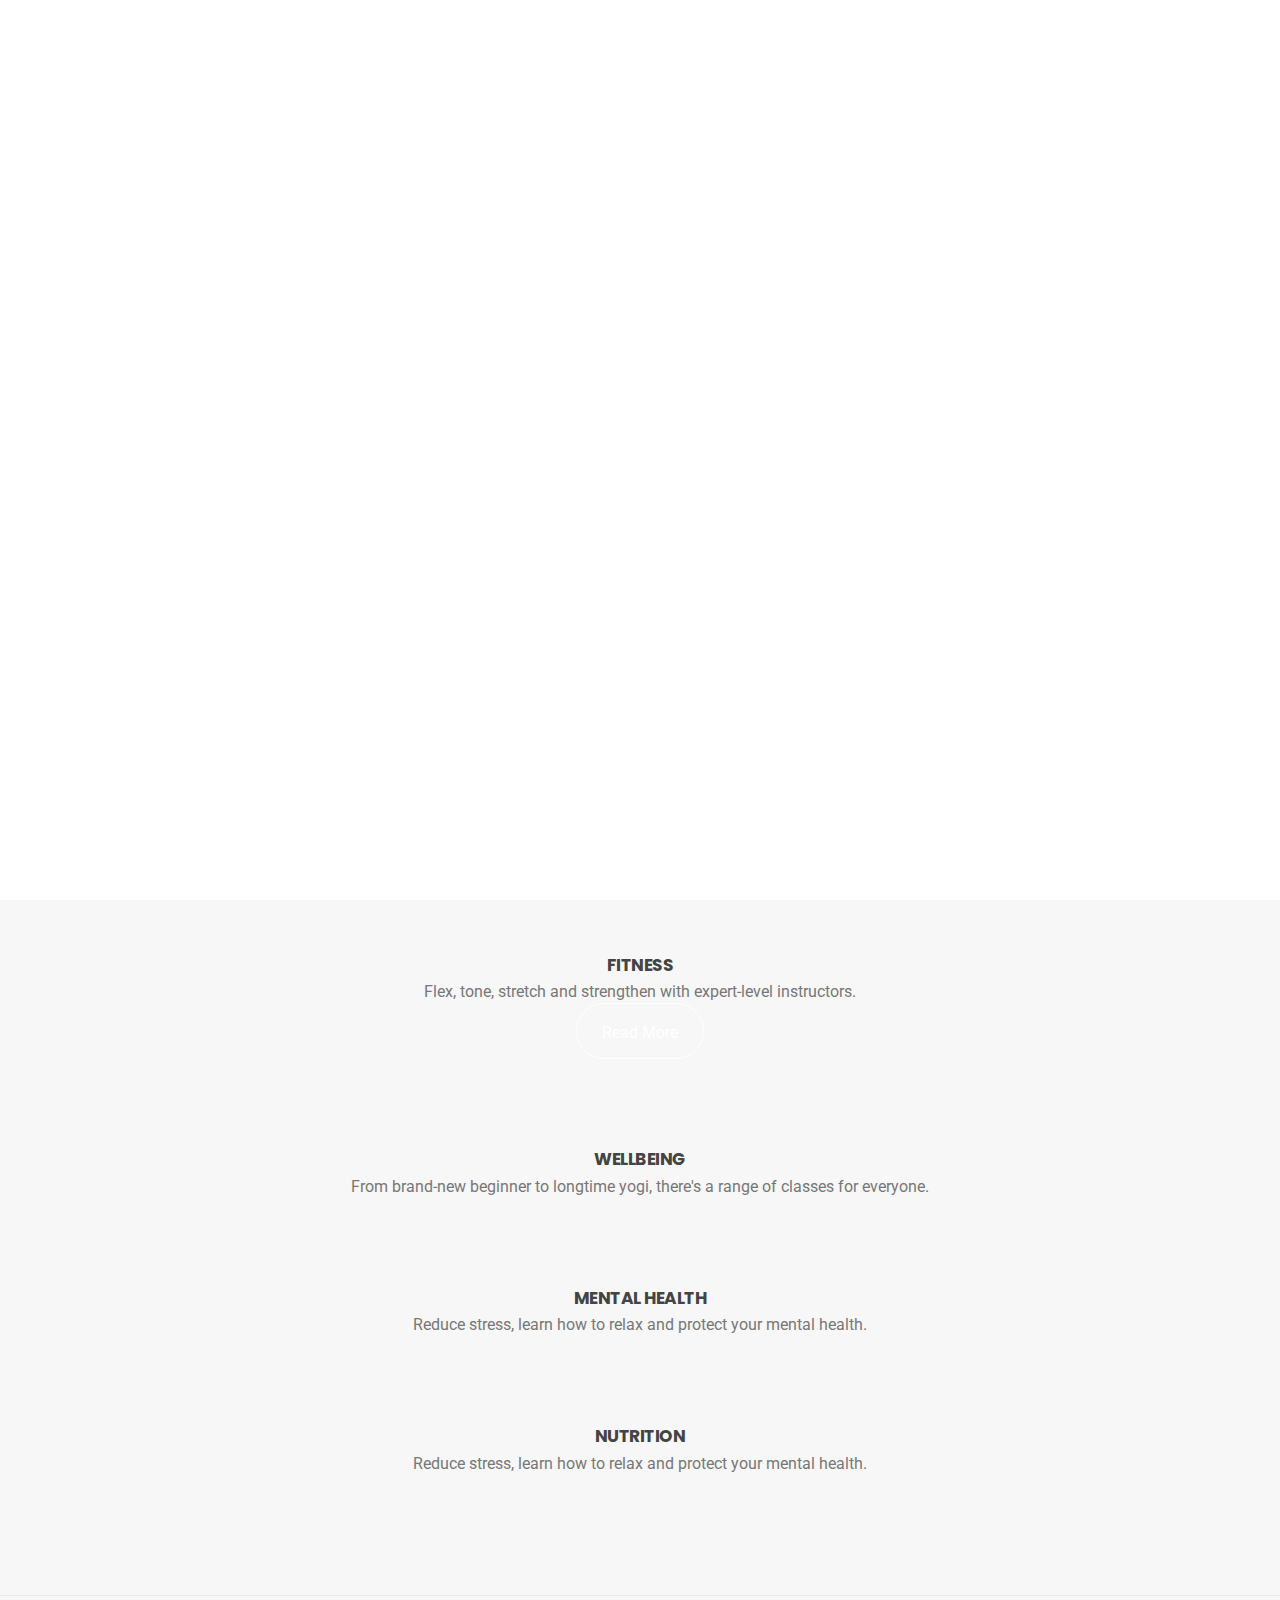
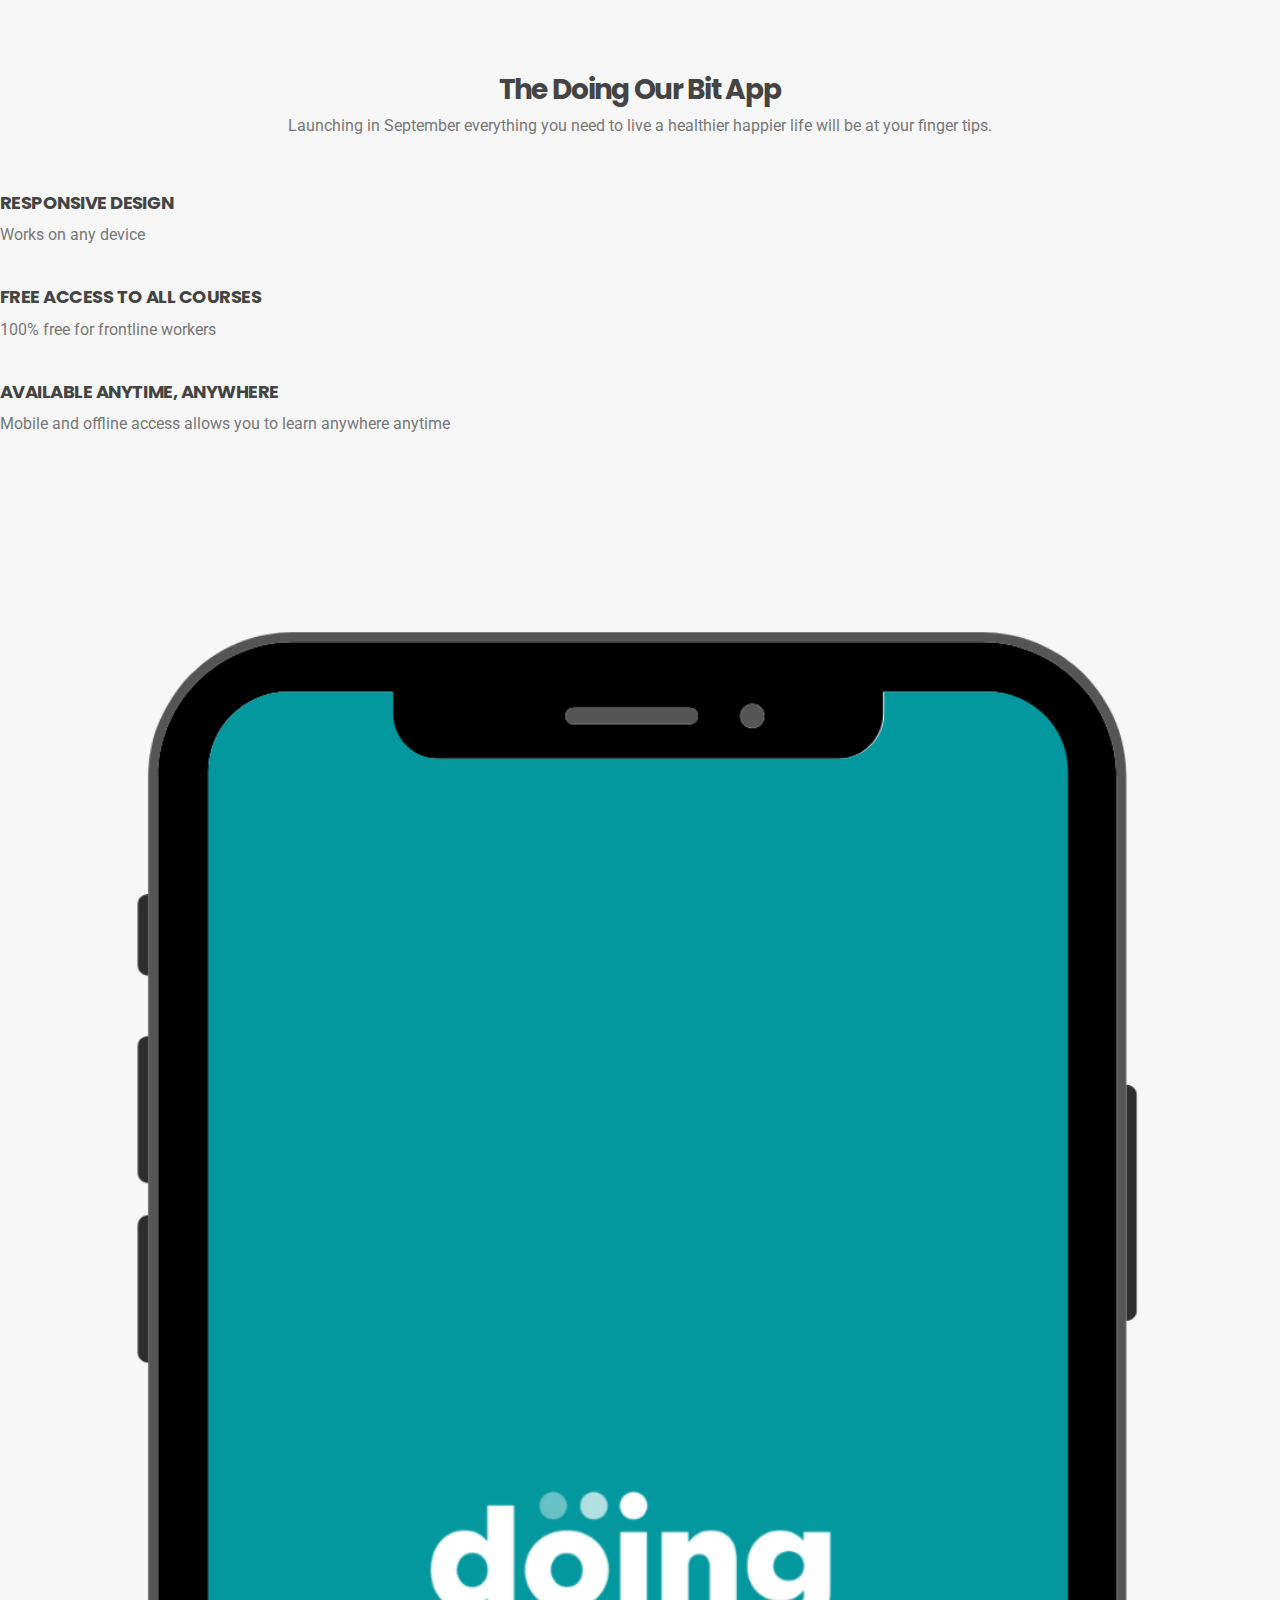
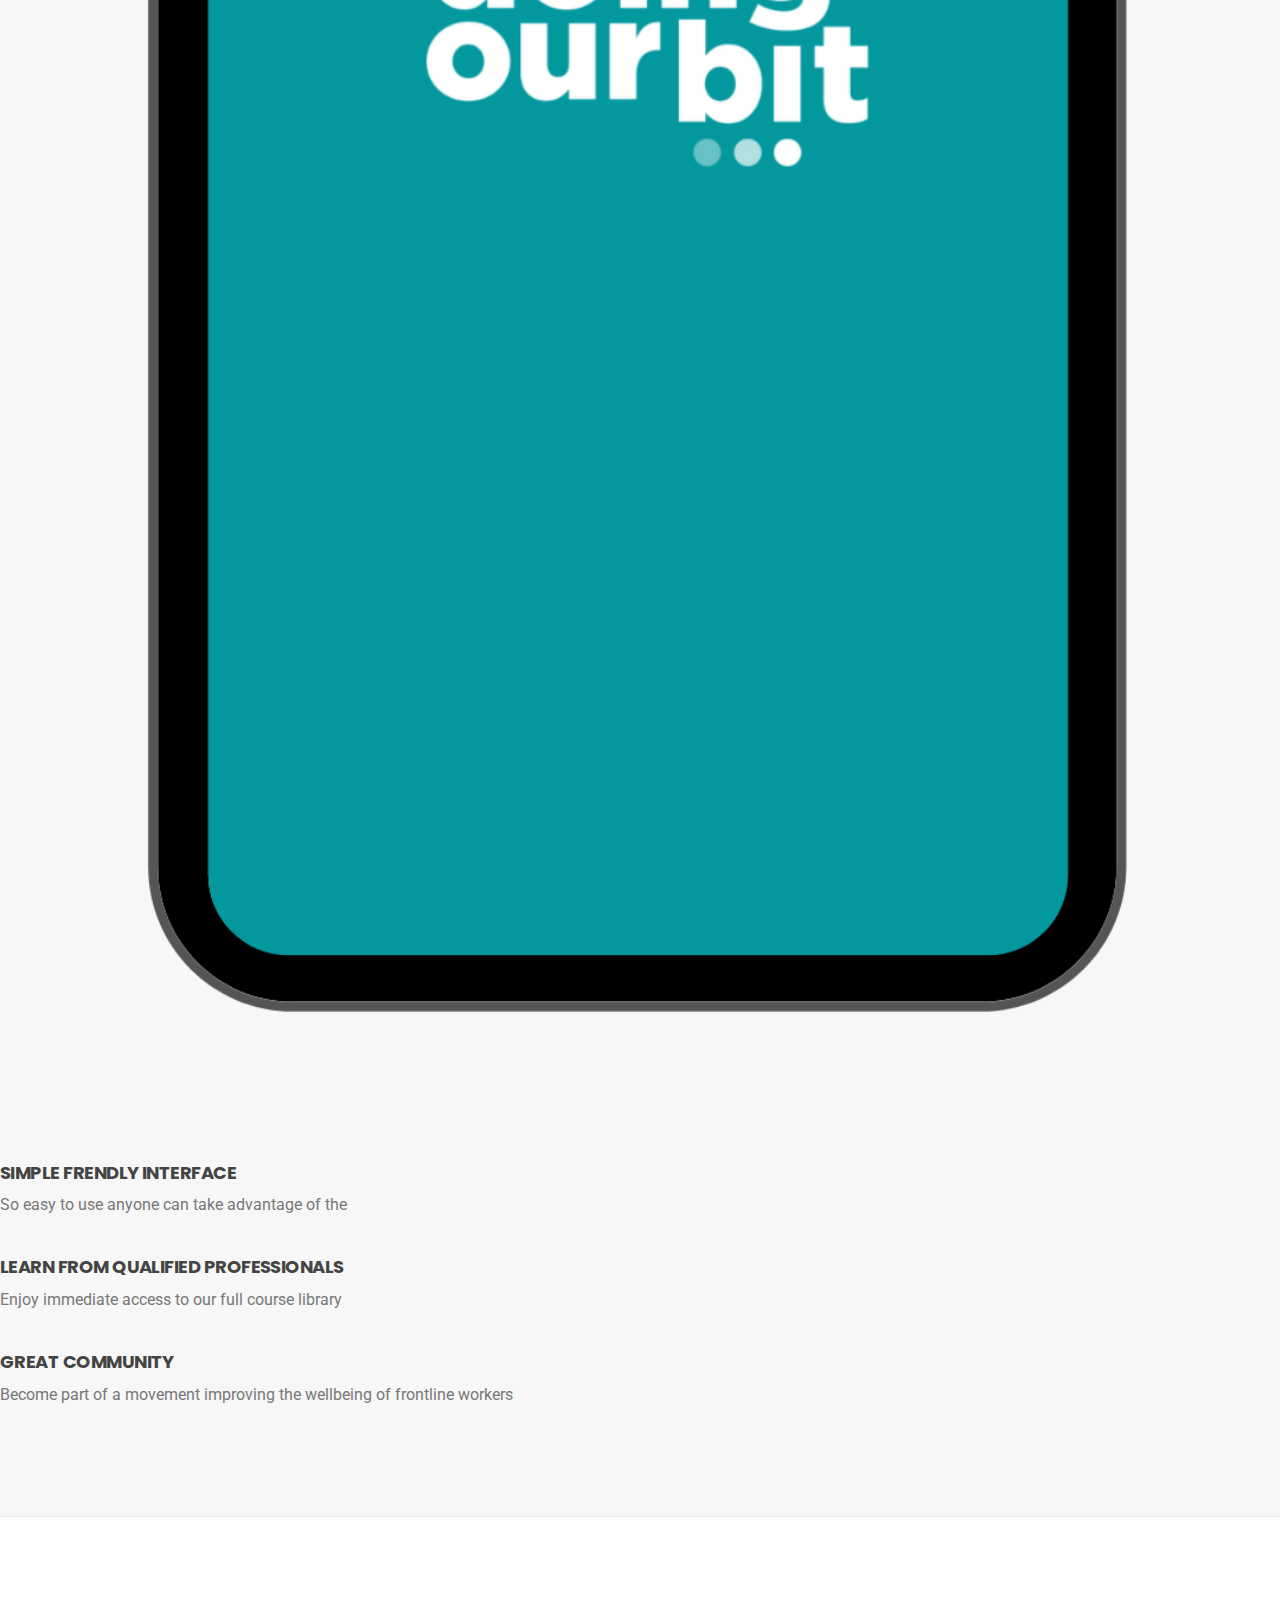
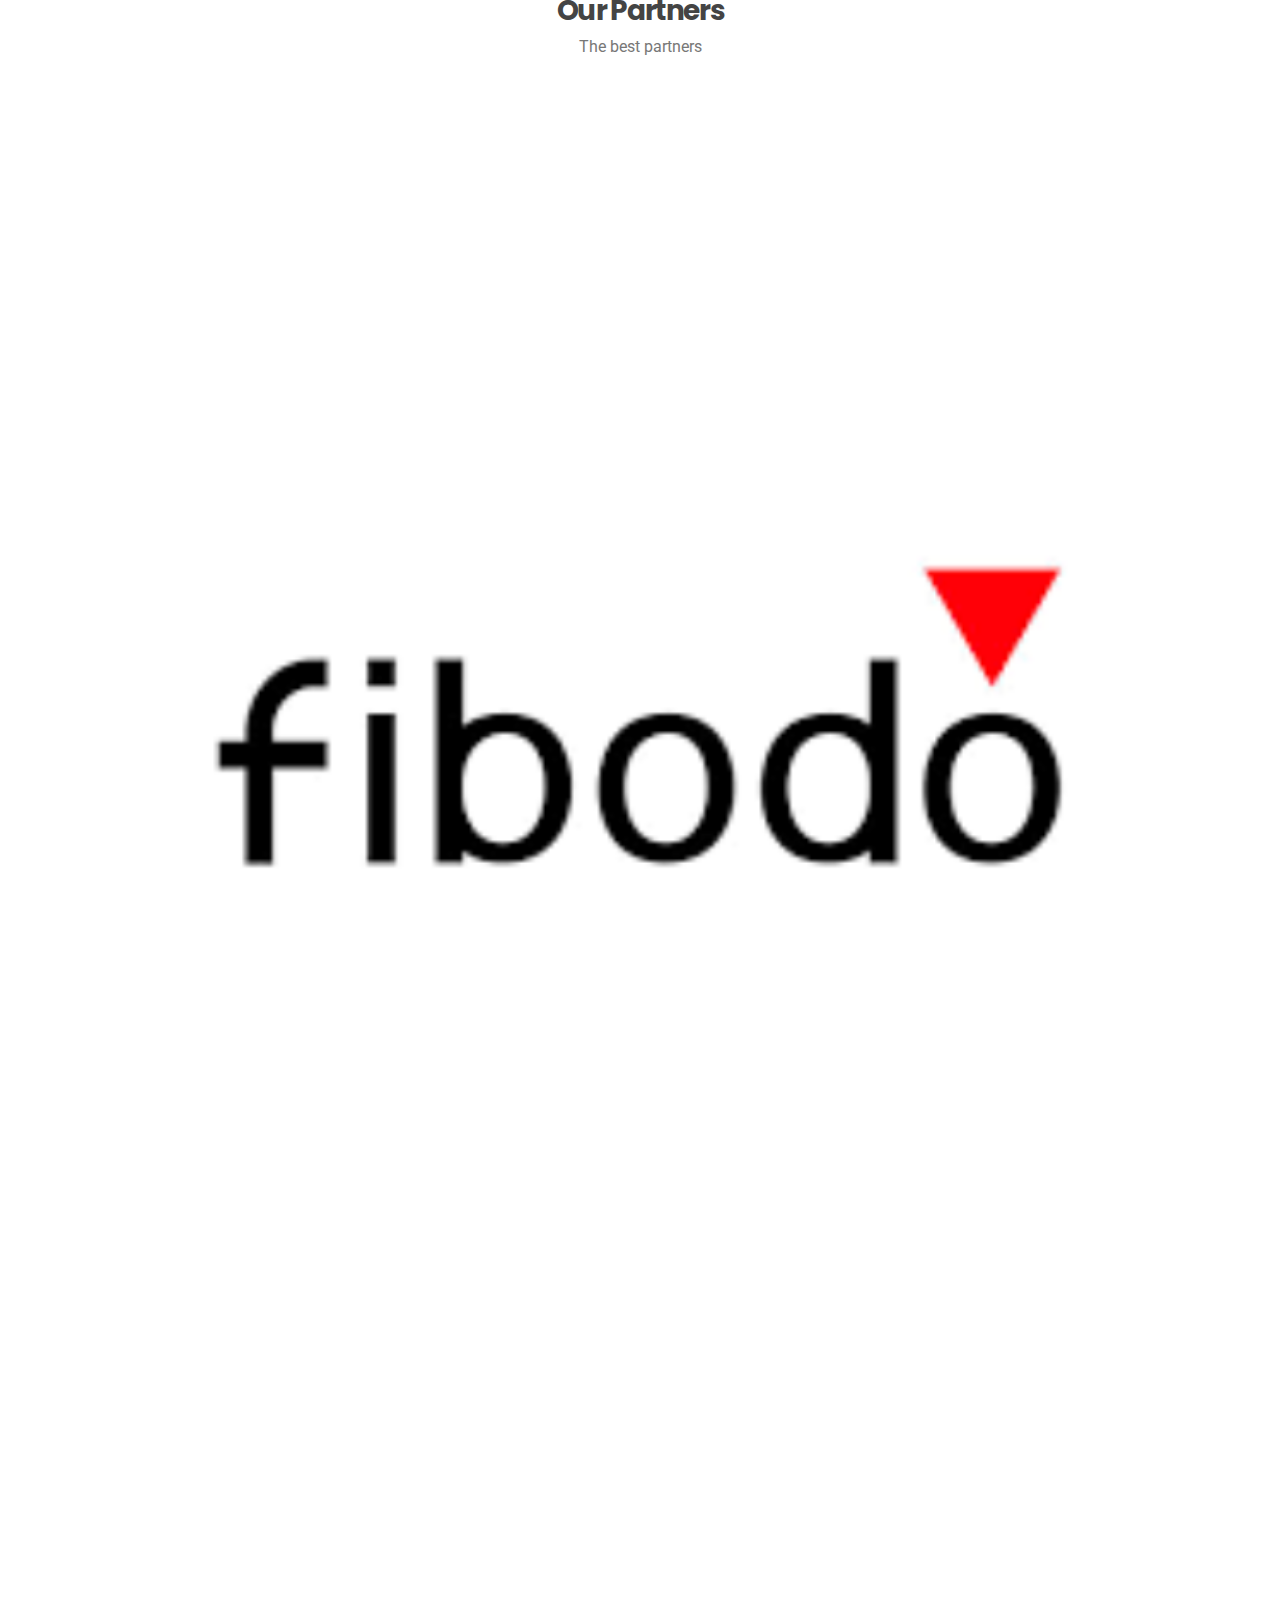
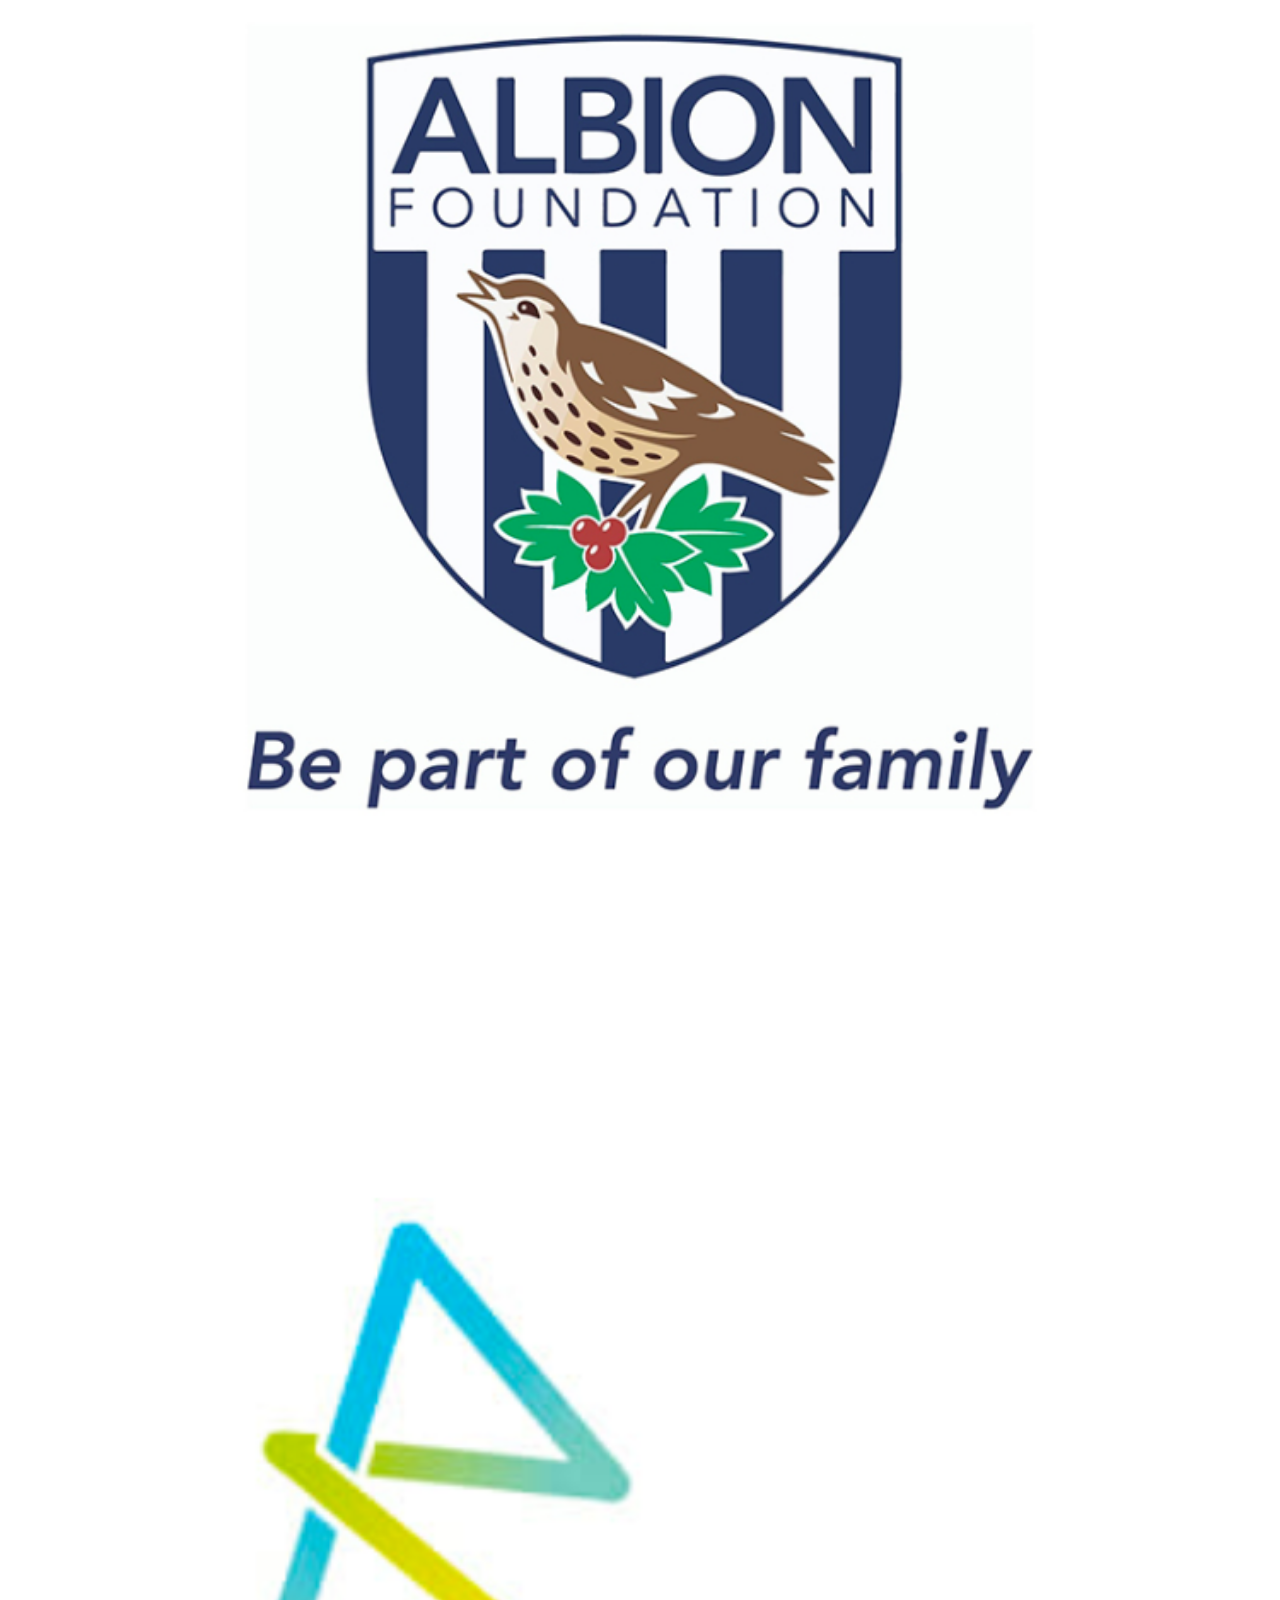
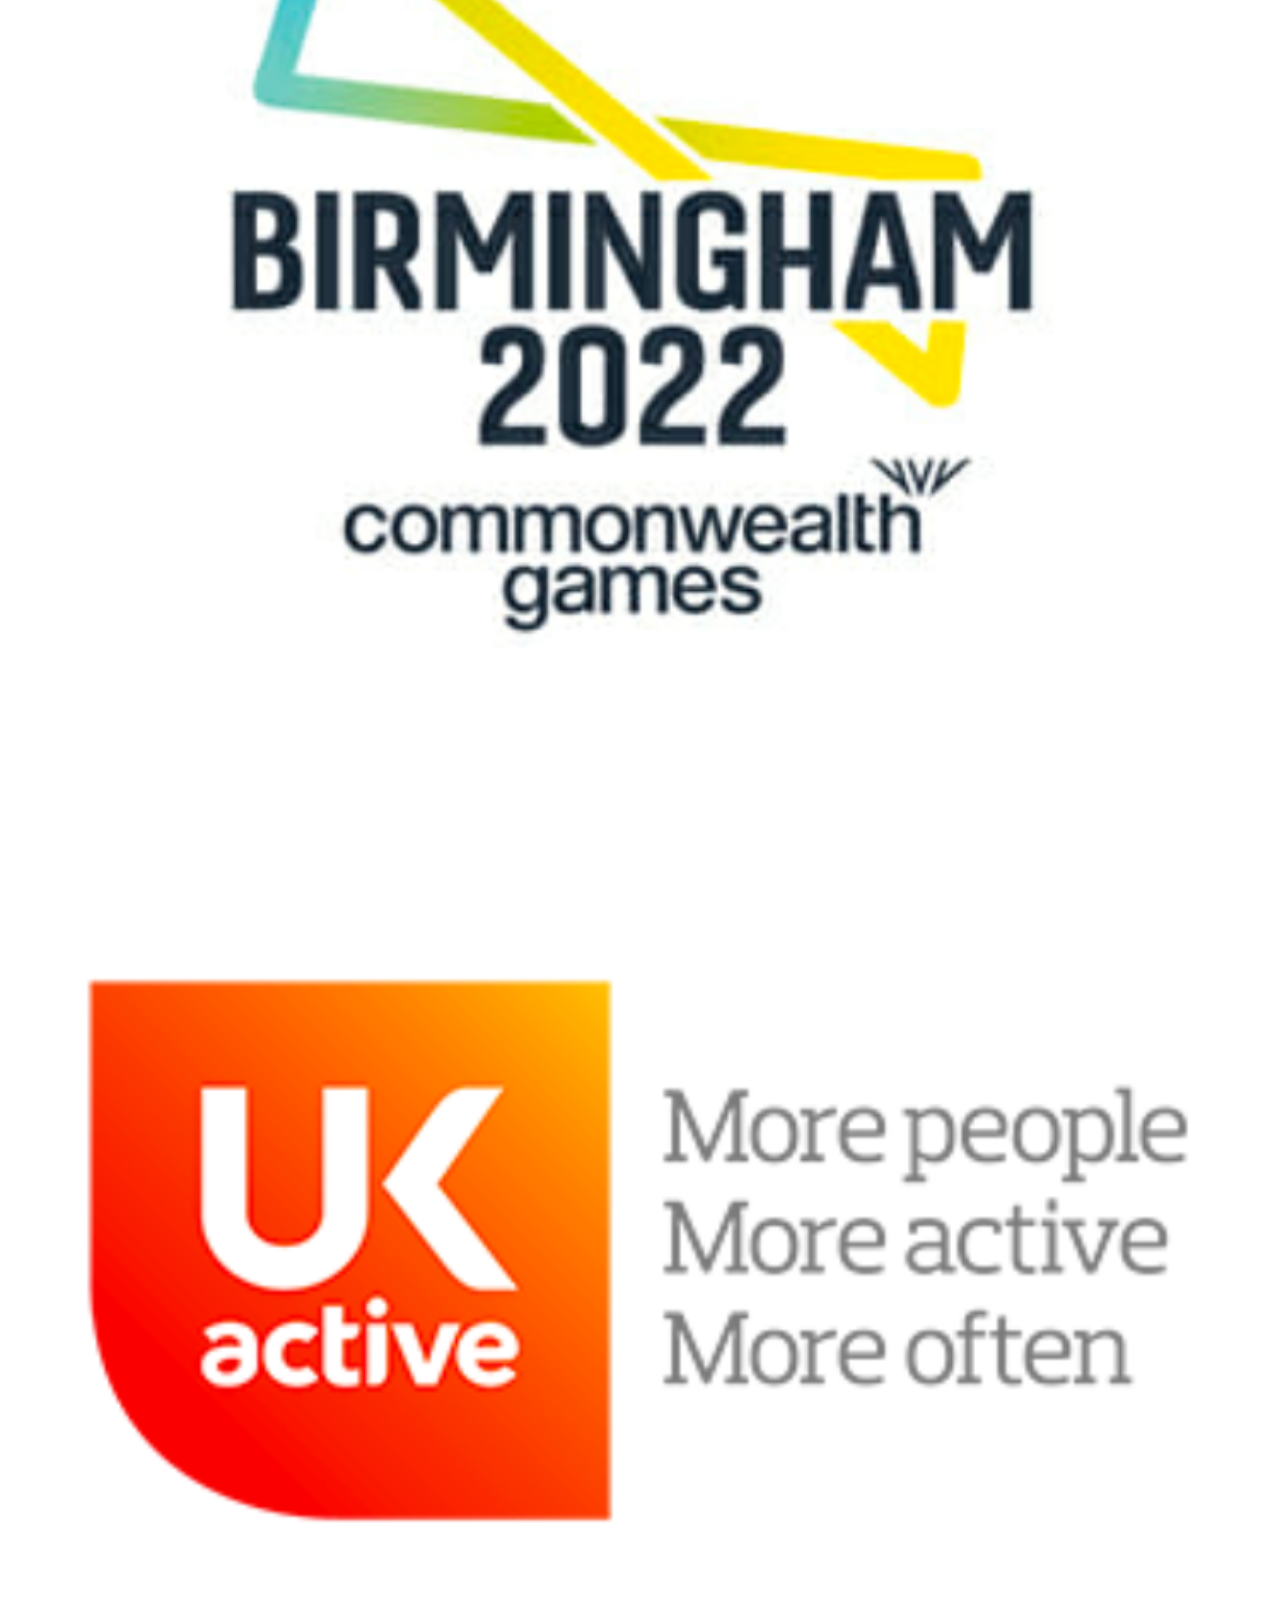
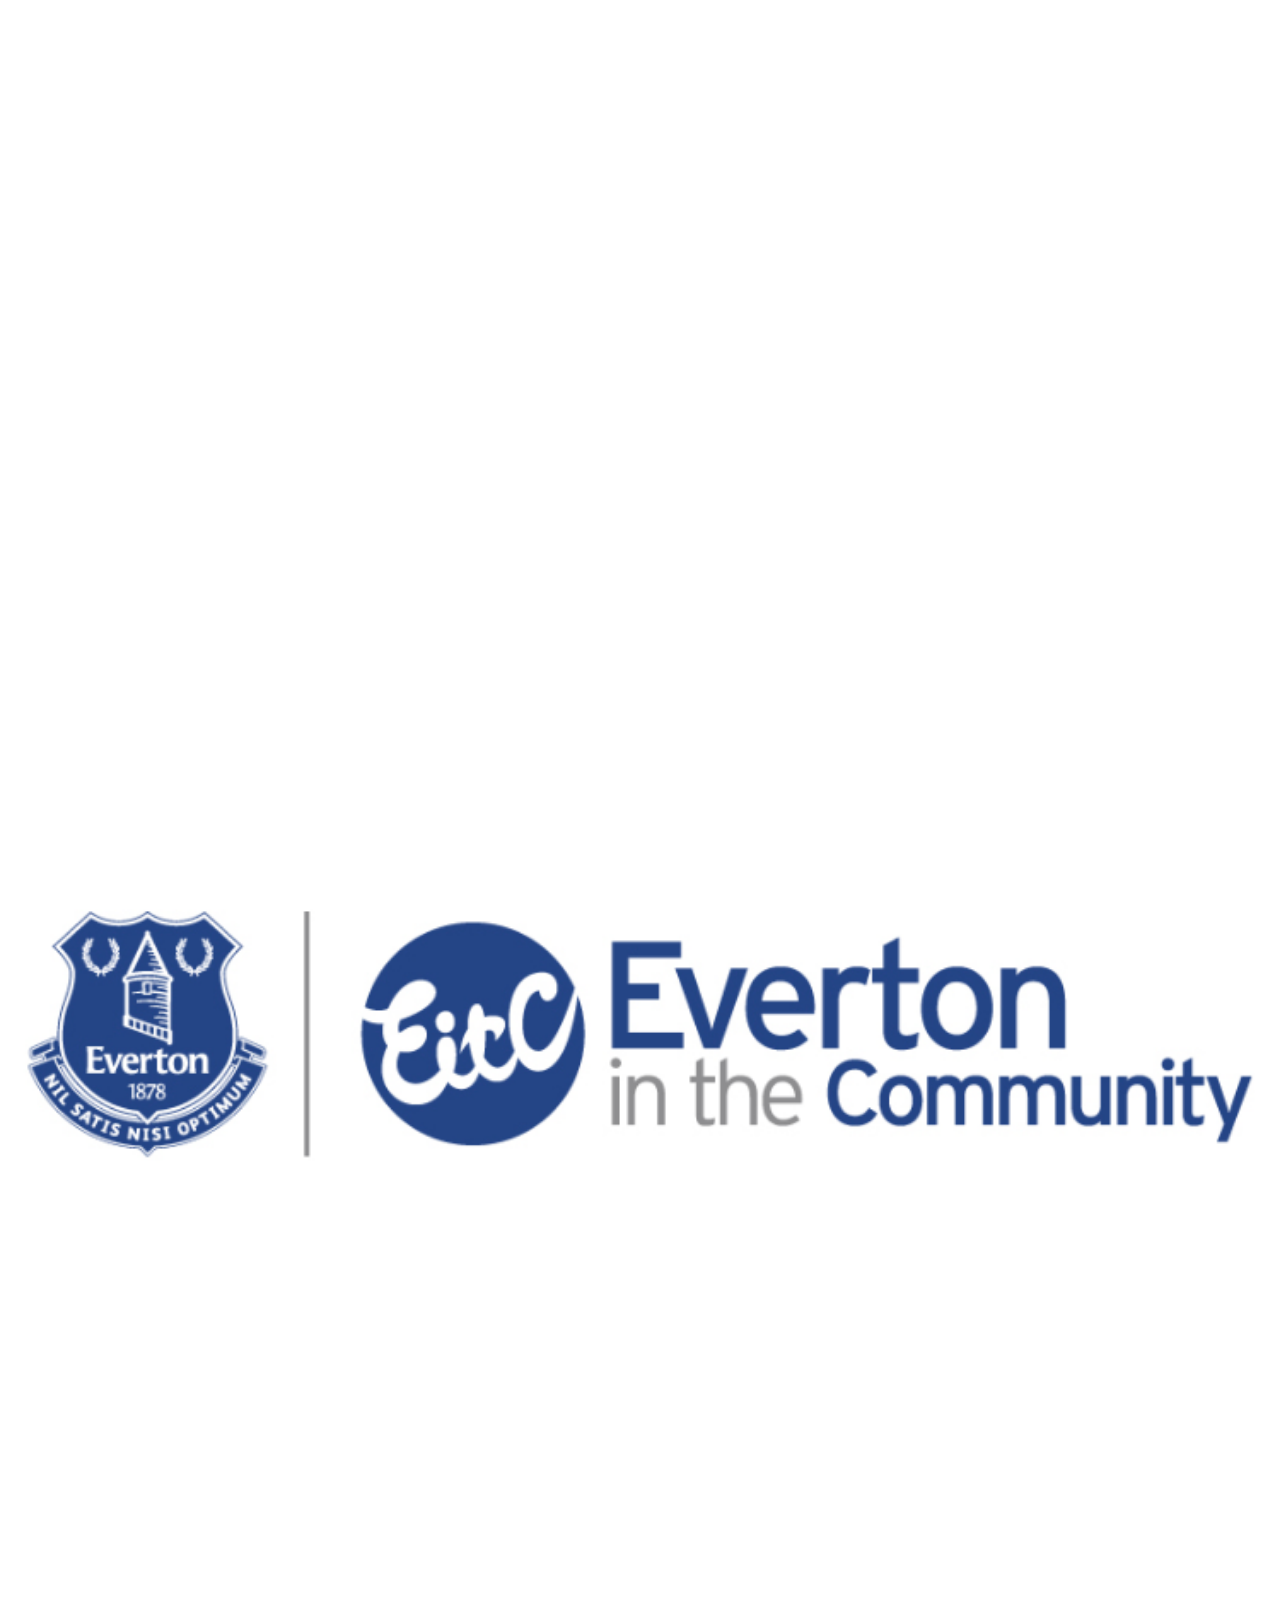
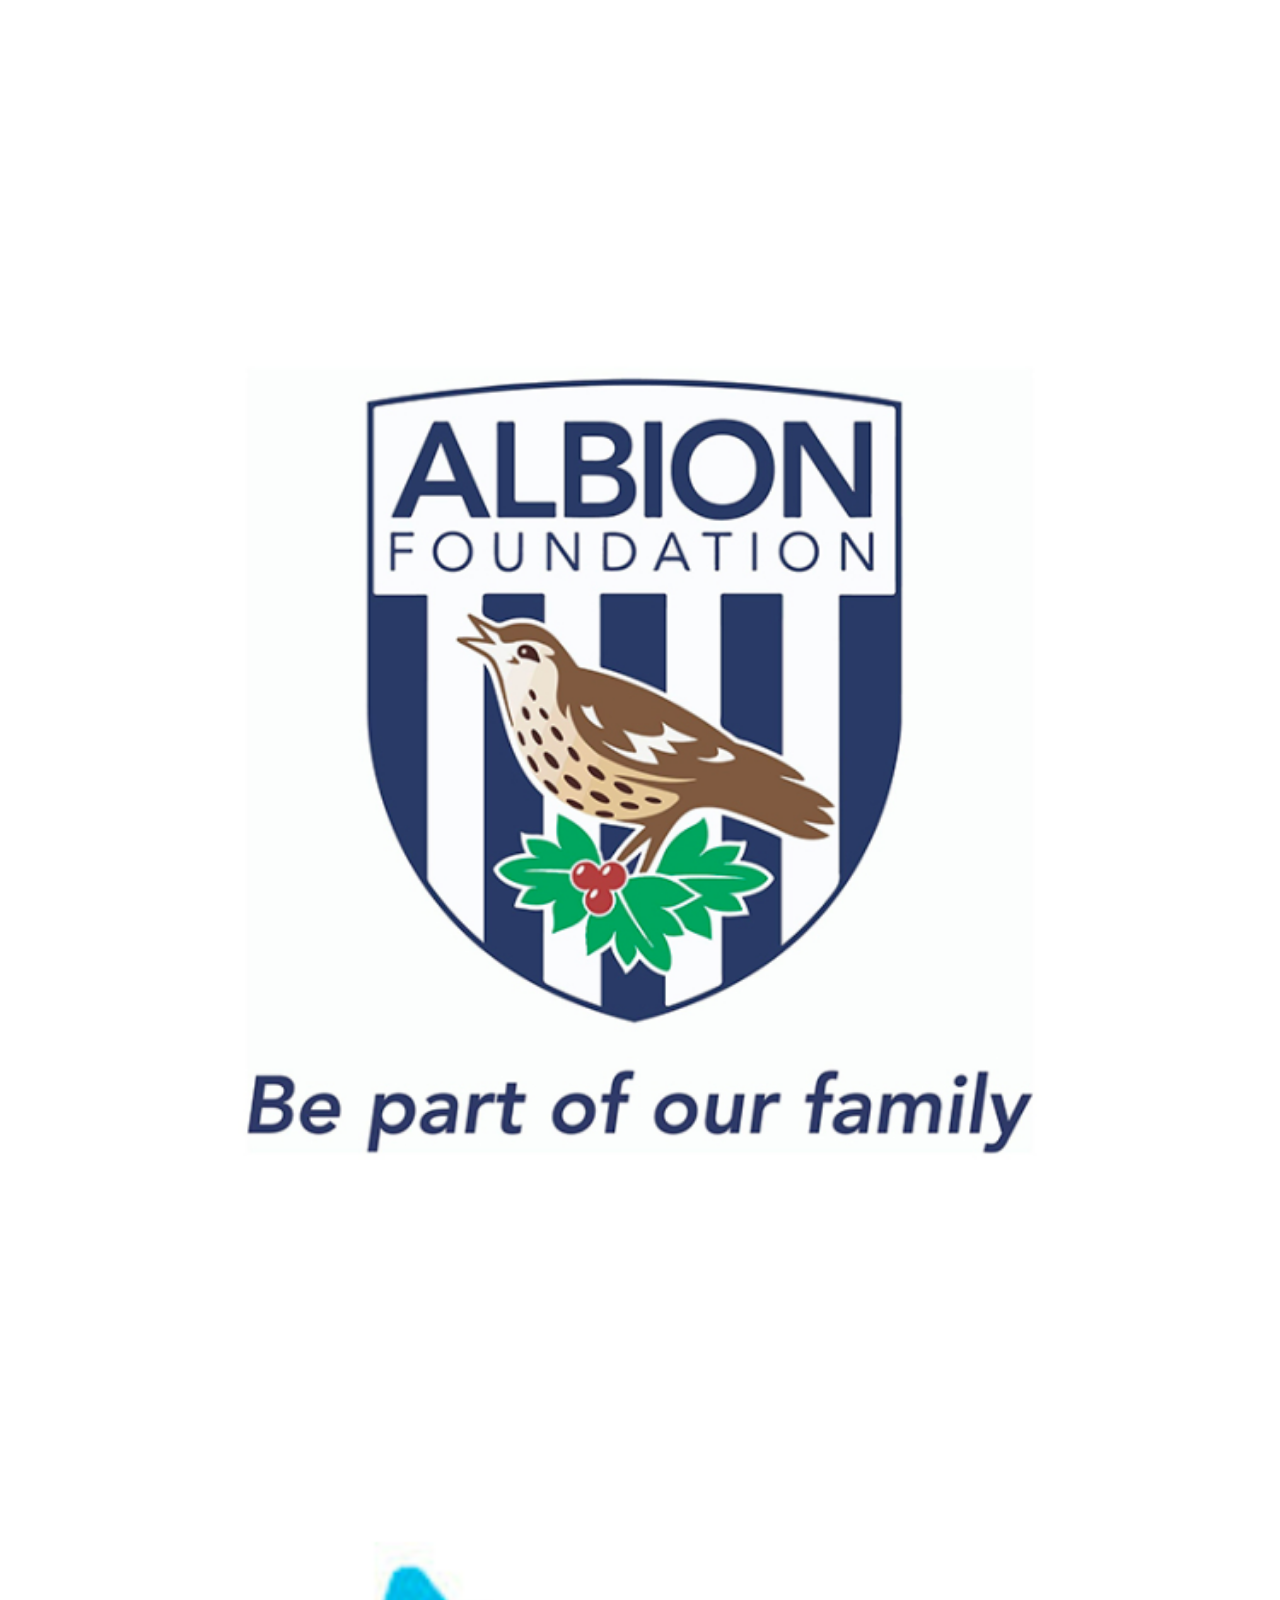
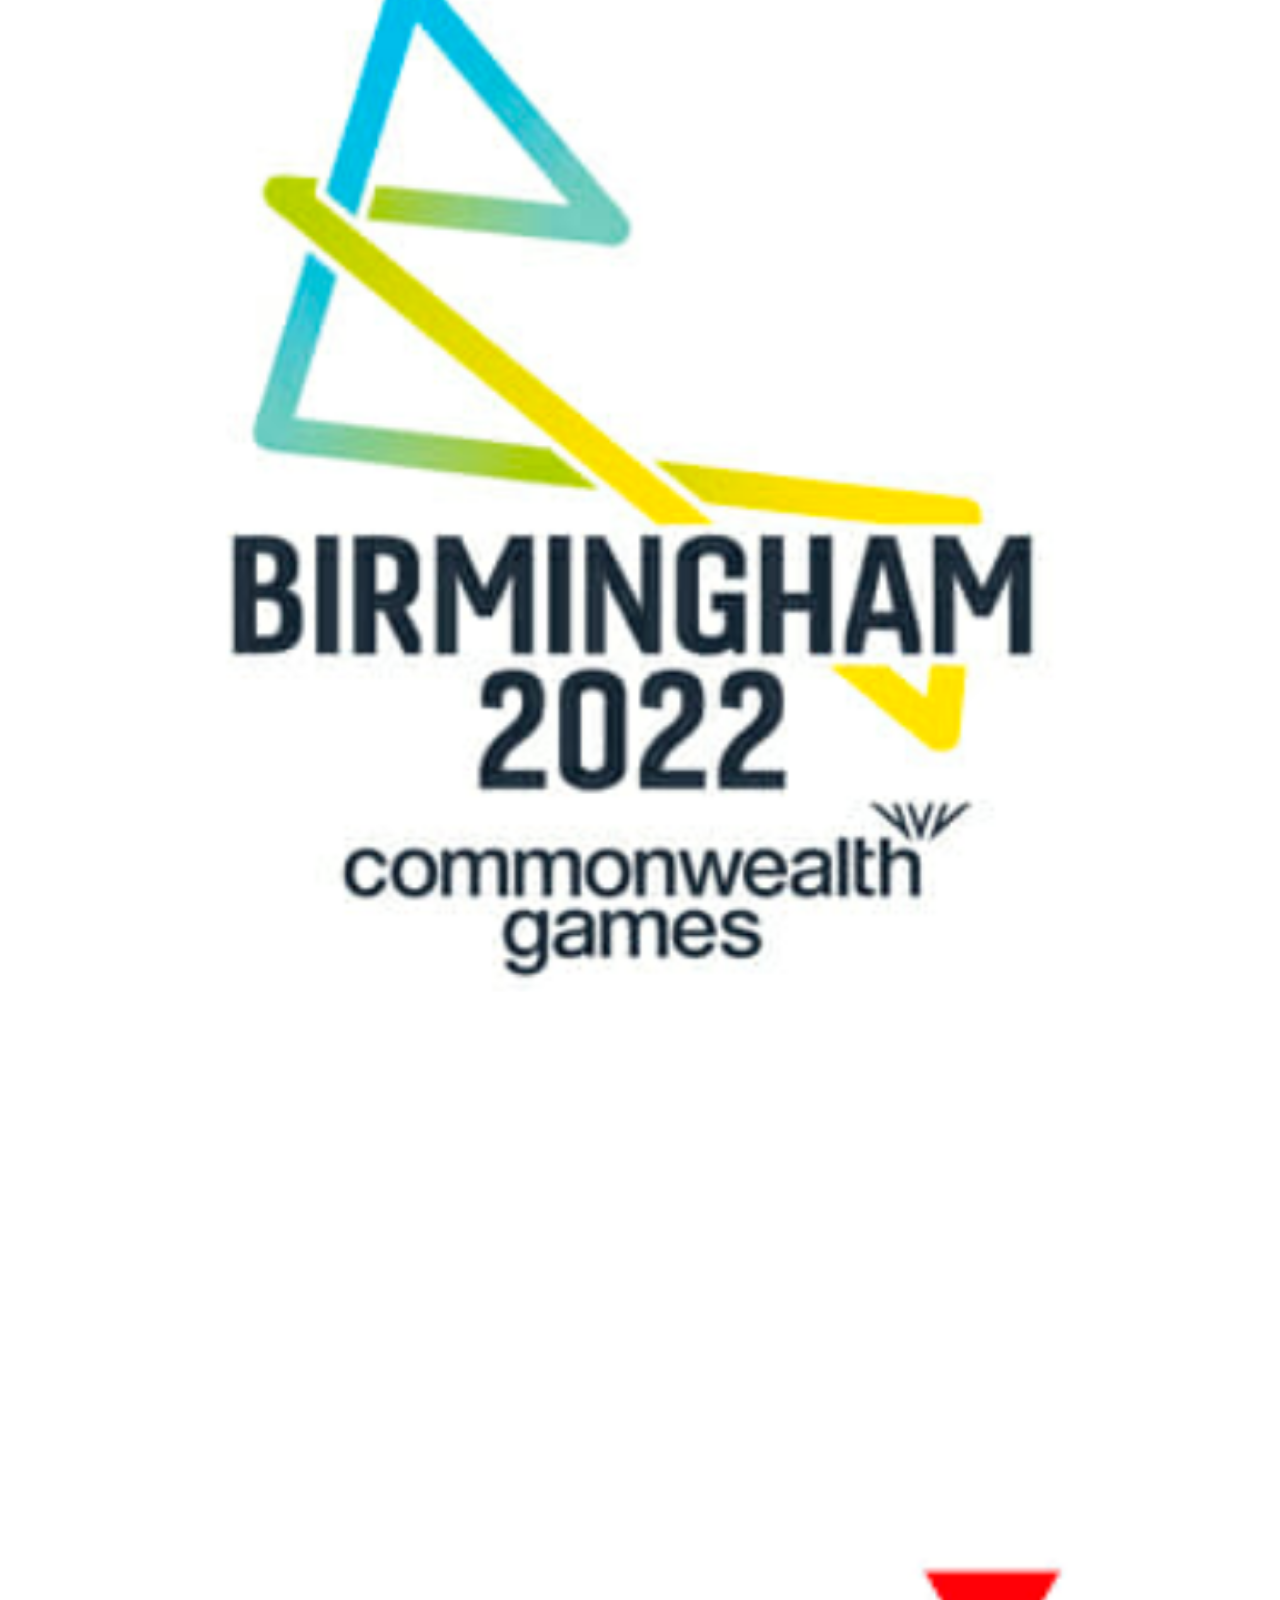
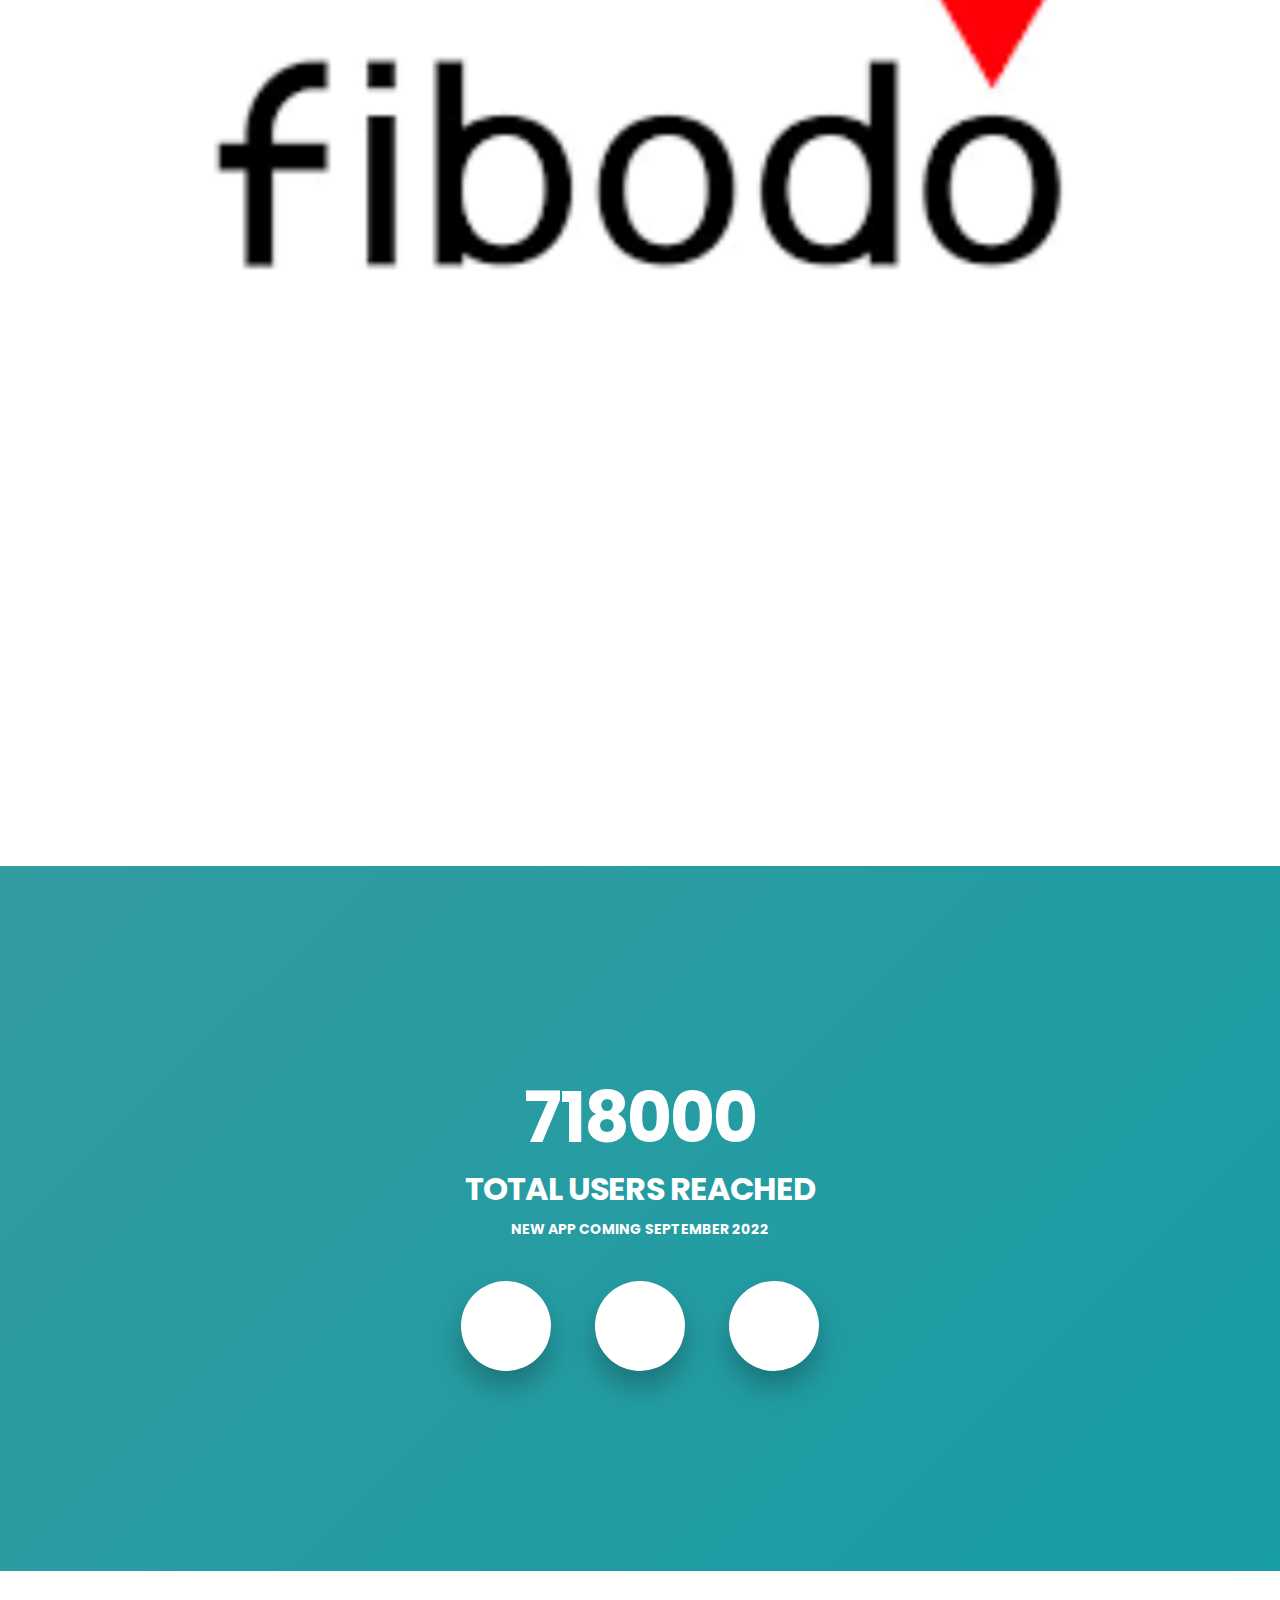
==== commit 9bf15371: "Add partners page" ====
--- a/index.html
+++ b/index.html
@@ -68,14 +68,16 @@
                         <li class="active"><a data-scroll href="index.html">Home <span
                                     class="sr-only">(current)</span></a></li>
 
+                        
+                        <li><a data-scroll href="works.html">How It Works</a></li>
+                        <li><a data-scroll href="about.html">About</a></li>
                         <li><a data-scroll href="support.html">How to Support</a></li>
-                        <li><a data-scroll href="works.html">How It Works</a></li>
-                        <li><a data-scroll href="#about">About</a></li>
-                        <li><a data-scroll href="#feature">Features</a></li>
+                        <li><a data-scroll href="partners.html">Partners</a></li>
+                        <!-- <li><a data-scroll href="#feature">Features</a></li>
                         <li><a data-scroll href="#screenshots">Partners</a></li>
                         <li><a data-scroll href="#download">Download</a></li>
-                        <li><a data-scroll href="#testimonial">Reviews</a></li>
-                        <li><a href="https://www.fit4thefight.org/nhs-members-area" class="hero_btn"></i>Login</a></li>
+                        <li><a data-scroll href="#testimonial">Reviews</a></li> -->
+
 
 
 
@@ -83,7 +85,11 @@
                         <!-- <li><a data-scroll href="#blog">News</a></li> -->
                     </ul>
                 </div>
-                <!--/.navbar-collapse -->
+
+                <!-- <div>
+                    <a href="https://www.fit4thefight.org/nhs-members-area" class="hero_btn"
+                        class="fl-right"></i>Login</a>
+                </div> -->
             </div>
         </nav><!-- Navigation Bar -->
     </header> <!-- Header -->
@@ -98,11 +104,13 @@
                             <p>Improving The Wellbeing Of Frontline Workers</p>
                             <h1>By The <span class="hero-text">NHS</span> for The <span class="hero-text">NHS</span>
                             </h1>
-                            <p>Doing Our Bit offers you guided video courses from leading teachers across fitness, yoga
-                                meditation, mental health, nutrition, personal development and sports, with new programs
-                                added every month. Our bespoke courses help people to learn new skills to live their
-                                best lives, and it’s completely free for frontline workers.</p>
-                            <a href="https://www.fit4thefight.org/nhs-members-area" class="hero_btn"><i class="fa fa-read"></i>Get Started</a>
+                            <p>Offering guided video courses from leading teachers across fitness, yoga meditation,
+                                mental health, nutrition, personal development and sports, with new programs added every
+                                month. Our bespoke courses help people to learn new skills to live their best lives.
+                                Doing Our Bit is the largest free platform supporting the wellbeing of frontline workers
+                                in the UK.</p>
+                            <a href="https://www.fit4thefight.org/nhs-members-area" class="hero_btn"><i
+                                    class="fa fa-read"></i>Login</a>
                         </div>
                     </div>
                 </div>
@@ -111,11 +119,56 @@
     </section>
     <!-- hero_section -->
 
+    <!-- Header Area End -->
+		<!-- Background Area Start -->
+		<!-- <div class="slider-area">	
+		    <div class="slider-wrapper">
+		        <div class="single-slide" style="background-image: url('img/slider/slider1.jpg');">
+                    <div class="slider-content">
+                        <div class="container">
+                            <div class="row">
+                                <div class="col-lg-7">
+                                    <div class="text-content-wrapper">
+                                        <div class="text-content text-start">
+                                            <h5>Welcome to Doing Our Bit</h5>
+                                            <h1>Created by <span>The NHS</span> for <span>The NHS</span></h1>
+                                            <p>The free fitness platform offering a wide range of bespoke workouts gifted by carefully selected PTs and fitness instructors. </p>
+                                            <a class="banner-btn" href="gallery.html" data-text="read more"><span>read more</span></a>
+                                        </div>
+                                    </div>
+                                </div>
+                            </div>
+                        </div>
+                    </div>
+		        </div>
+		        <div class="single-slide" style="background-image: url('img/slider/slider2.jpg');">
+                    <div class="slider-content">
+                        <div class="container">
+                            <div class="row">
+                                <div class="col-lg-7">
+                                    <div class="text-content-wrapper">
+                                        <div class="text-content text-start">
+                                            <h5>Welcome Our Handstand</h5>
+                                            <h1>Keep <span>Refresh & Strong</span> Your Body</h1>
+                                            <p>Lorem ipsum dolor sit amet, consectetur adipiscing elit. Integer auctor pharetra iss neque. Nullam cursus elit sit amet justo interdum facilisis id at tortor. </p>
+                                            <a class="banner-btn" href="gallery.html" data-text="read more"><span>read more</span></a>
+                                        </div>
+                                    </div>
+                                </div>
+                            </div>
+                        </div>
+                    </div>
+		        </div>
+		    </div>
+		</div> -->
+
     <section class="promo_section padding">
         <div class="container">
             <div class="section_heading align-center mb-40">
                 <h2>A solid foundation for health and wellbeing</h2>
-                <p>When we move our bodies, we feel better physically, emotionally, and spiritually. Doing Our Bit gives you everything you need to work out safely from your own home and it's suitable for all levels of fitness.</p>
+                <p>When we move our bodies, we feel better physically, emotionally, and spiritually. Doing Our Bit gives
+                    you everything you need to work out safely from your own home and it's suitable for all levels of
+                    fitness.</p>
             </div>
             <div class="promo_items">
                 <div class="col-md-3 col-xs-6  xs-padding">
@@ -123,20 +176,15 @@
                         <i class="icon-mobile"></i>
                         <h3>Fitness</h3>
                         <p>Flex, tone, stretch and strengthen with expert-level instructors.</p>
+                        <a href="https://www.fit4thefight.org/nhs-members-area" class="hero_btn"><i
+                            class="fa fa-read"></i>Read More</a>
                     </div>
                 </div>
                 <div class="col-md-3 col-xs-6  xs-padding">
                     <div class="promo_item">
                         <i class="icon-tools"></i>
-                        <h3>Yoga</h3>
+                        <h3>Wellbeing</h3>
                         <p>From brand-new beginner to longtime yogi, there's a range of classes for everyone.</p>
-                    </div>
-                </div>
-                <div class="col-md-3 col-xs-6  xs-padding">
-                    <div class="promo_item">
-                        <i class="icon-linegraph"></i>
-                        <h3>Meditation</h3>
-                        <p>The reason meditation is so powerful is that it causes shifts in our awareness.</p>
                     </div>
                 </div>
                 <div class="col-md-3 col-xs-6  xs-padding">
@@ -146,12 +194,19 @@
                         <p>Reduce stress, learn how to relax and protect your mental health.</p>
                     </div>
                 </div>
+                <div class="col-md-3 col-xs-6  xs-padding">
+                    <div class="promo_item">
+                        <i class="icon-linegraph"></i>
+                        <h3>Nutrition</h3>
+                        <p>Reduce stress, learn how to relax and protect your mental health.</p>
+                    </div>
+                </div>
             </div>
         </div>
     </section><!-- /.promo_section -->
 
 
-    <section id="about" class="about_section padding">
+    <!-- <section id="about" class="about_section padding">
         <div class="container">
             <div class="col-md-6">
                 <div class="about_wrap">
@@ -159,24 +214,34 @@
                         <div class="table-cell">
                             <div class="section_heading align-left mb-30">
                                 <h2>How It Started</h2>
-                                <p>DoingOurBit started as a "passion project" during the Covid-19 pandemic when Julie Davis, Deputy Chief Operating Officer at the Clinical Research Network West Midlands, wanted to support her 190 colleagues by giving them access to free fitness sessions. Her neighbouring Royal Wolverhampton NHS Trust heard about this and wanted to share with its 10,000 staff. All of a sudden, Julie needed a bigger platform, additional expertise and help.</p>
+                                <p>DoingOurBit started as a "passion project" during the Covid-19 pandemic when Julie
+                                    Davis, Deputy Chief Operating Officer at the Clinical Research Network West
+                                    Midlands, wanted to support her 190 colleagues by giving them access to free fitness
+                                    sessions. Her neighbouring Royal Wolverhampton NHS Trust heard about this and wanted
+                                    to share with its 10,000 staff. All of a sudden, Julie needed a bigger platform,
+                                    additional expertise and help.</p>
 
                                 <h2>How It's Going</h2>
-                                <p>Leading fitness industry businesses Active IQ, Study Active and fibodo quickly stepped up. Sharing Julie's vision, they helped to create Doing Our Bit which launched in June 2020. Today, over 100 NHS trusts have signed up, giving over 700,000 NHS staff access to the free workouts.</p>
+                                <p>Leading fitness industry businesses Active IQ, Study Active and fibodo quickly
+                                    stepped up. Sharing Julie's vision, they helped to create Doing Our Bit which
+                                    launched in June 2020. Today, over 100 NHS trusts have signed up, giving over
+                                    700,000 NHS staff access to the free workouts.</p>
 
                                 <h2>What's Next</h2>
-                                <p>We want to make Doing Our Bit the largest free platform supporting the wellbeing of frontline workers in the world. So we need more content, more creators, more diversity, more knowledge shared.</p>
+                                <p>We want to make Doing Our Bit the largest free platform supporting the wellbeing of
+                                    frontline workers in the world. So we need more content, more creators, more
+                                    diversity, more knowledge shared.</p>
 
                             </div>
                             <div class="about_inner">
                                 <div class="about_tab">
-                                    <ul class="tab_menu" role="tablist">
+                                    <ul class="tab_menu" role="tablist"> -->
                                         <!-- <li class="active"><a href="#design" aria-controls="design" role="tab" data-toggle="tab">Design</a></li>
                                          <li><a href="#features" aria-controls="features" role="tab" data-toggle="tab">Features</a></li>
                                          <li><a href="#demos" aria-controls="demos" role="tab" data-toggle="tab">Demos</a></li>
                                          <li><a href="#elements" aria-controls="elements" role="tab" data-toggle="tab">Elements</a></li>
                                          <li><a href="#offers" aria-controls="offers" role="tab" data-toggle="tab">Offers</a></li> -->
-                                    </ul>
+                                    <!-- </ul> -->
 
                                     <!-- Tab panes -->
                                     <!-- <div class="tab-content">
@@ -222,7 +287,7 @@
                                             </div>
                                         </div>
                                     </div> -->
-                                    <div class="btn_group">
+                                    <!-- <div class="btn_group">
                                         <a href="support.html" class="app_btn">Get Involved</a>
                                     </div>
                                 </div>
@@ -230,28 +295,25 @@
                         </div>
                     </div>
                 </div>
-            </div><!-- About Content -->
+            </div>
             <div class="col-md-6 hidden-xs">
                 <ul class="moc_items">
-                    <!-- <li class="moc_back_1 wow fadeInRight" data-wow-delay="0.2s">
-                        <img src="img/about-moc-back-1.png" alt="Mockup 1">
-                    </li> -->
+                    
                     <li class="moc_front">
                         <img src="img/about-moc-front.png" alt="Mockup Front">
                     </li>
-                    <!-- <li class="moc_back_2 wow fadeInLeft" data-wow-delay="0.2s">
-                        <img src="img/about-moc-back-2.png" alt="Mockup 2">
-                    </li> -->
+                    
                 </ul>
-            </div><!-- Mockup Items -->
-        </div>
-    </section><!-- About Section -->
+            </div>
+        </div>
+    </section> -->
 
     <section id="feature" class="feature_section padding">
         <div class="container">
             <div class="section_heading align-center mb-40">
                 <h2>The Doing Our Bit App</h2>
-                <p>Launching in September everything you need to live a healthier happier life will be at your finger tips.</p>
+                <p>Launching in September everything you need to live a healthier happier life will be at your finger
+                    tips.</p>
             </div>
             <div class="feature_wrap">
                 <div class="col-md-4 col-xs-6">
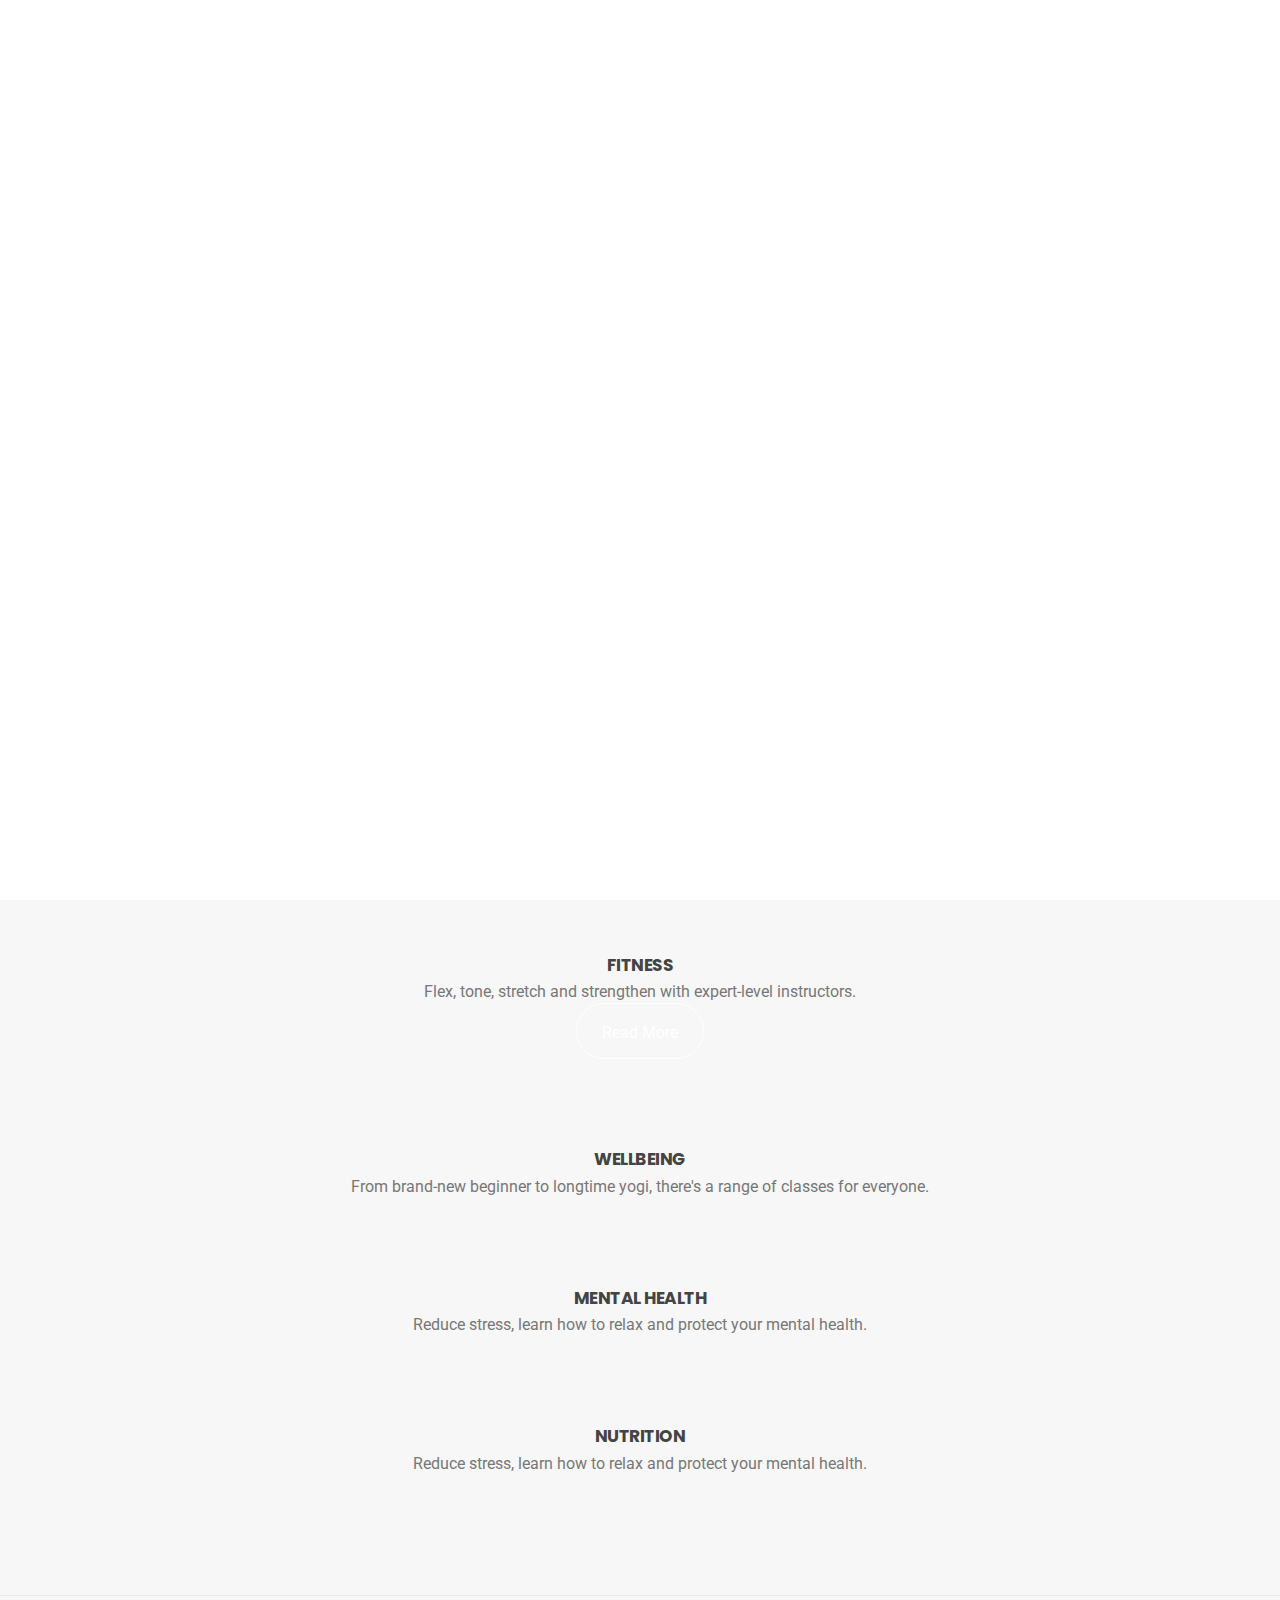
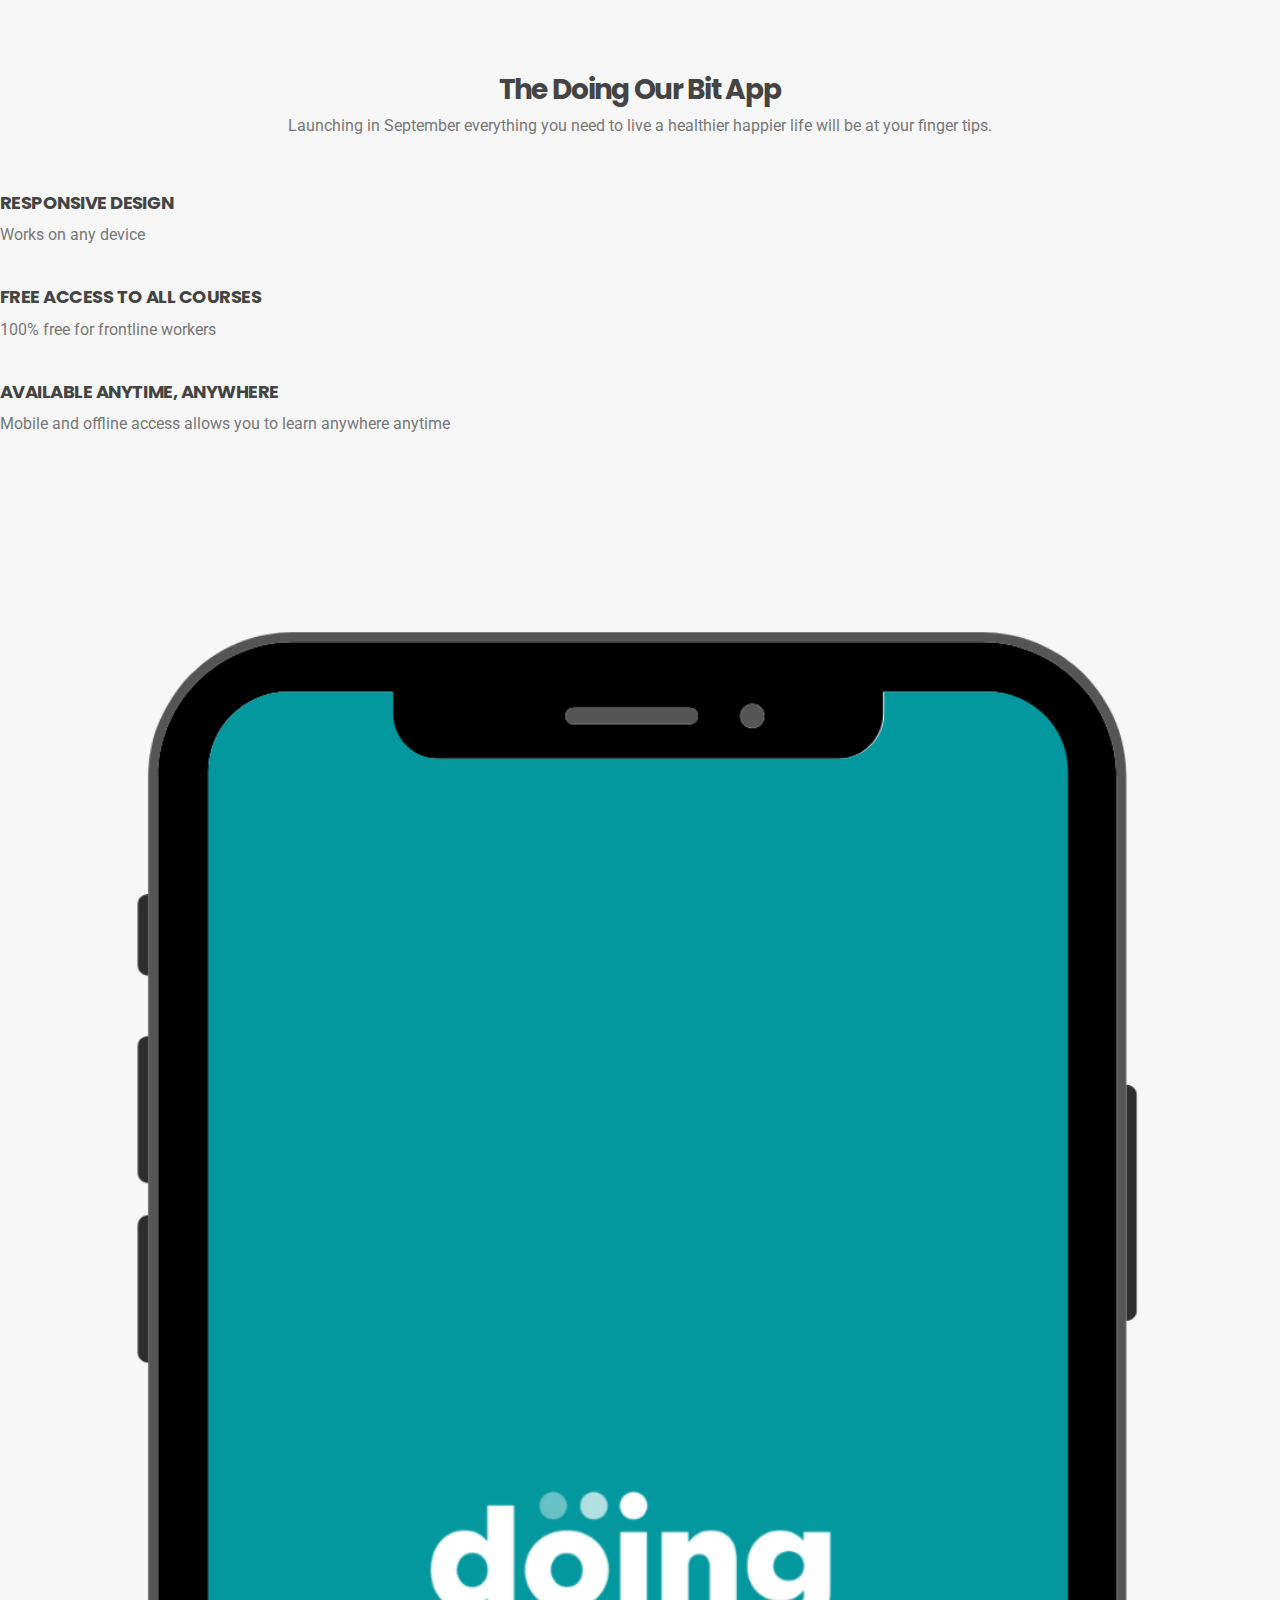
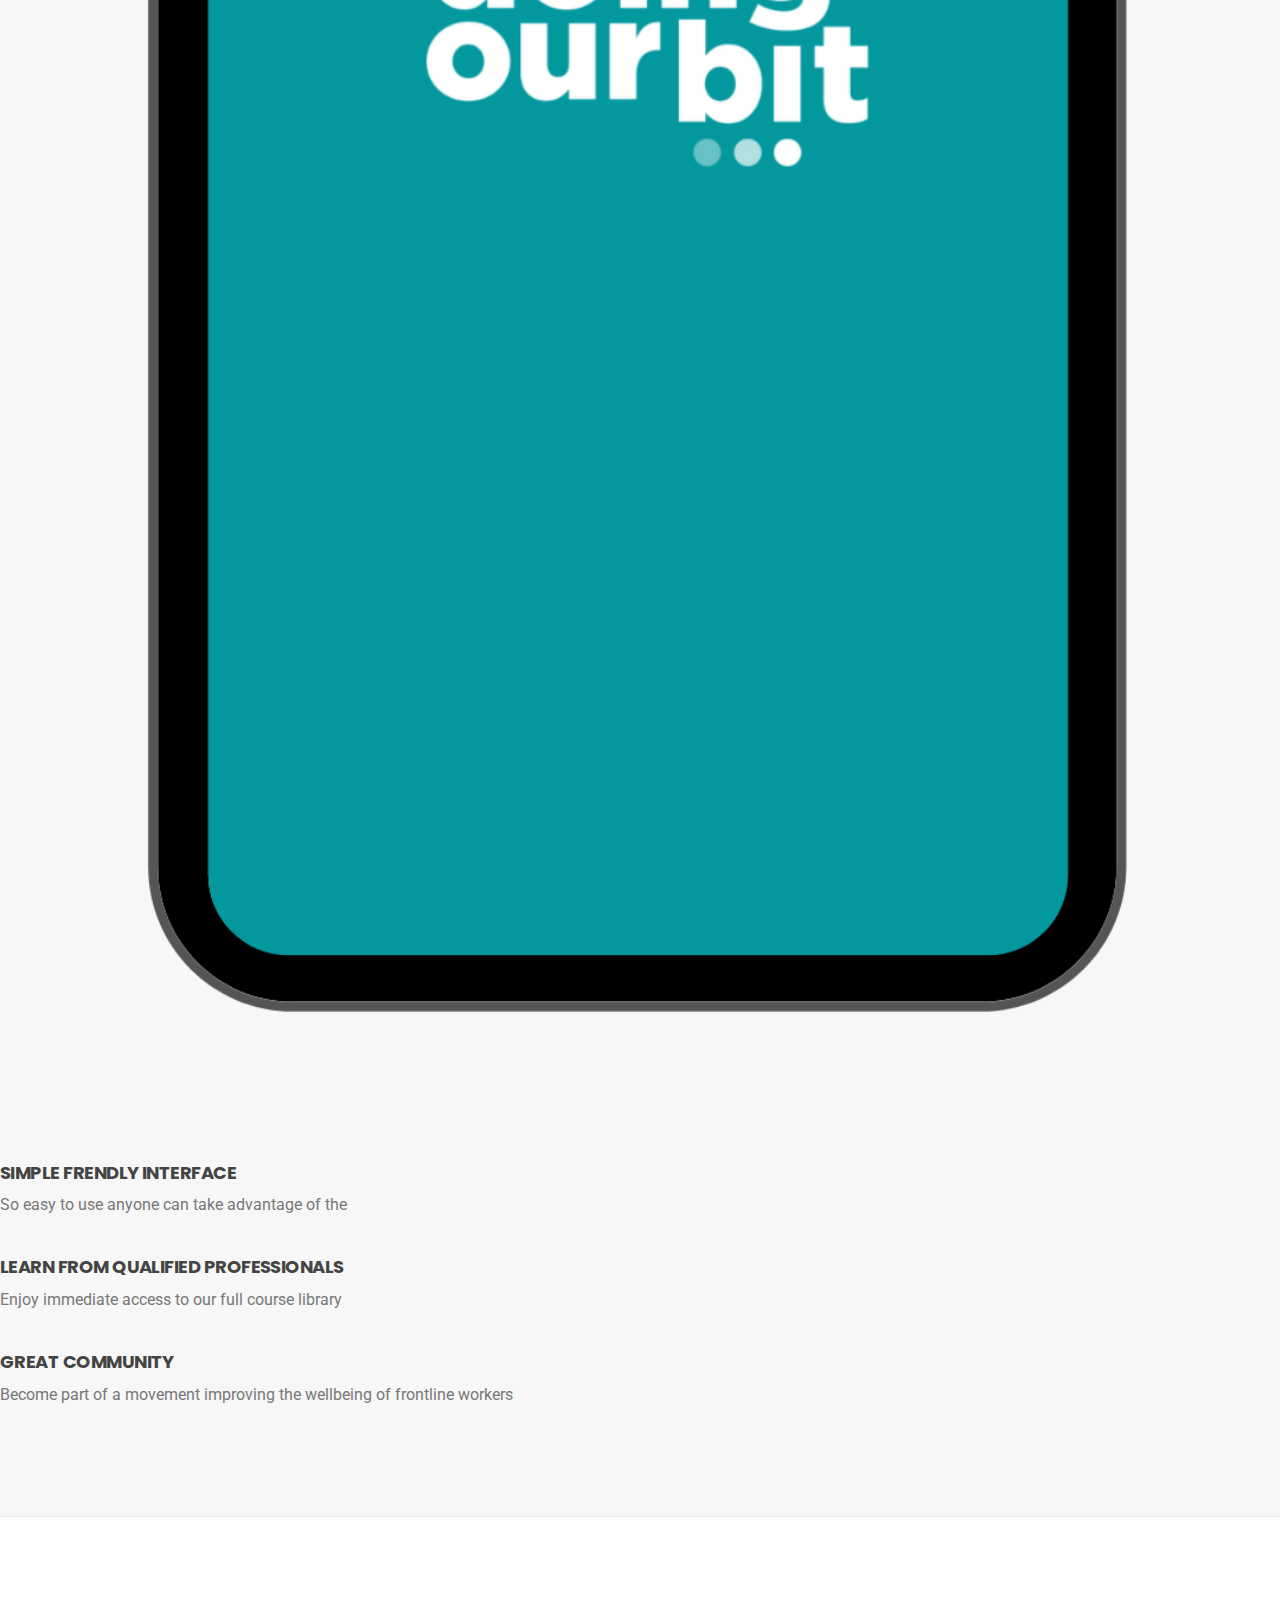
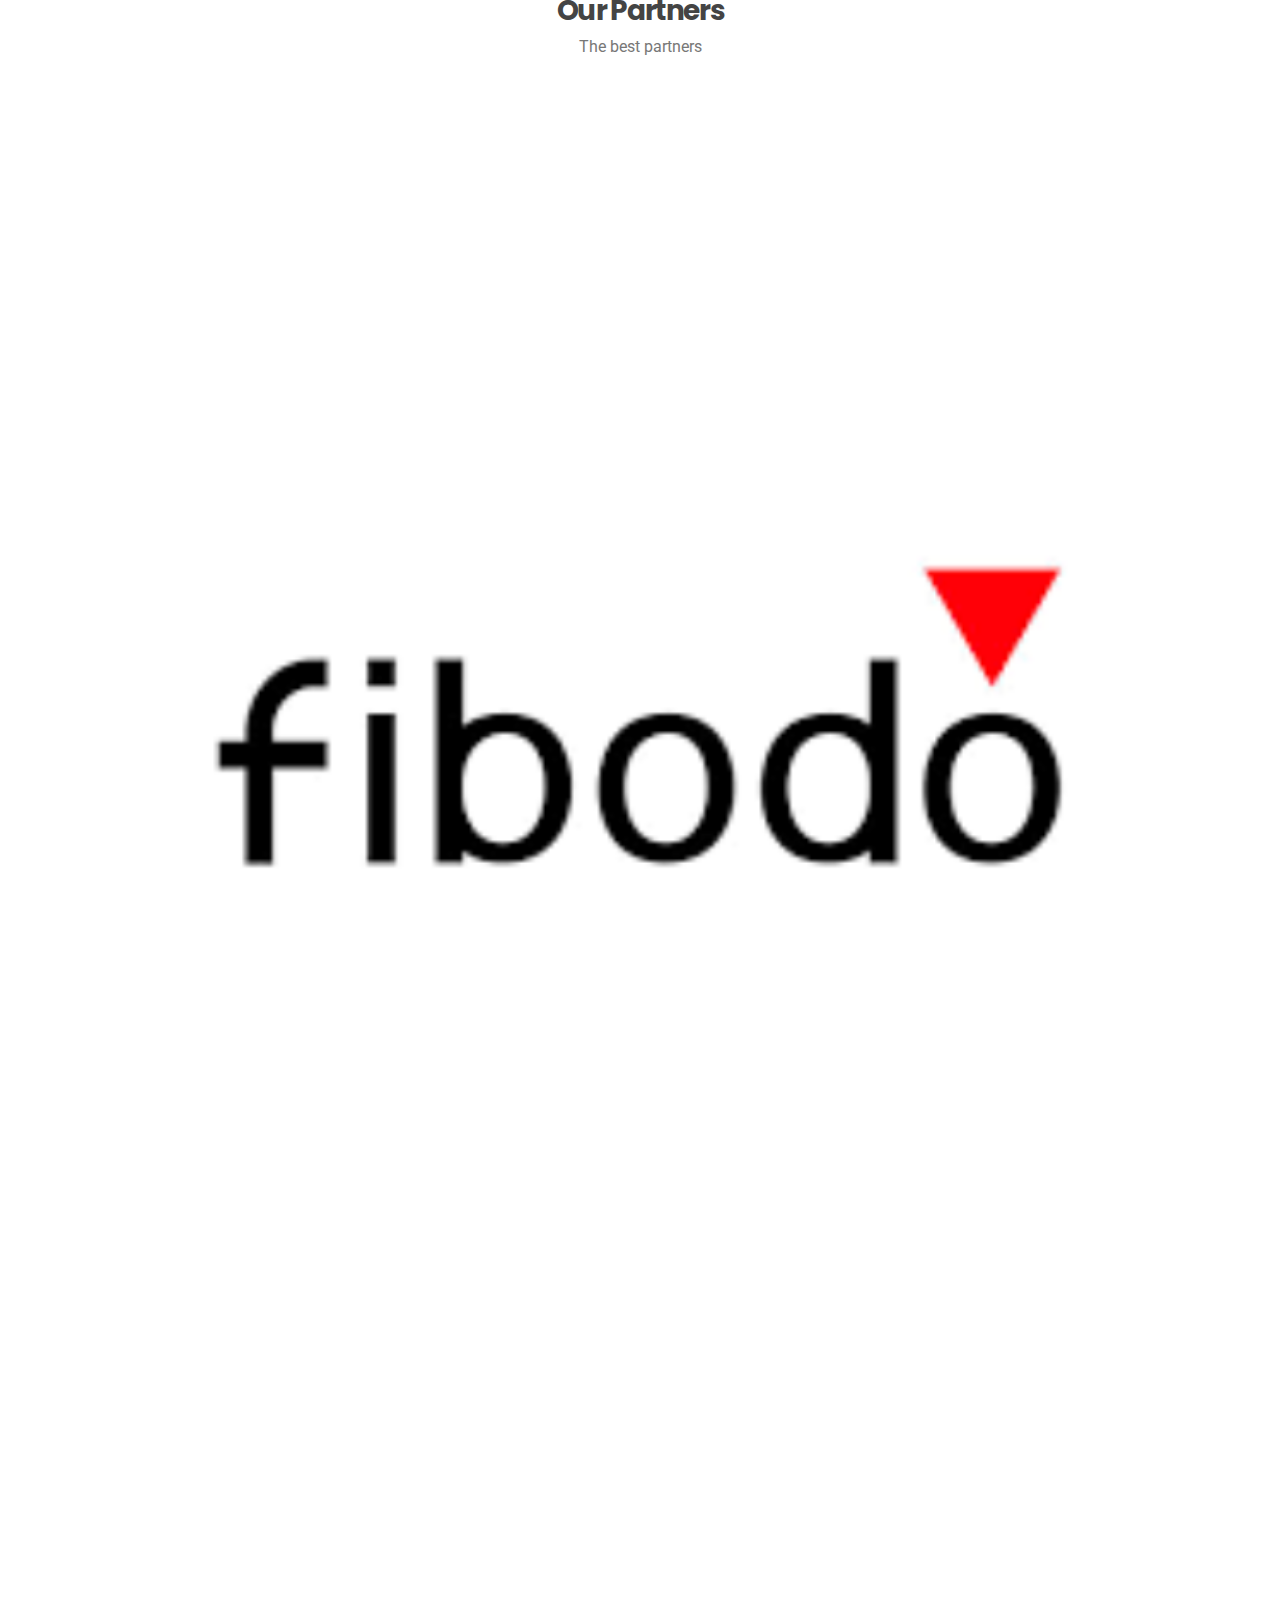
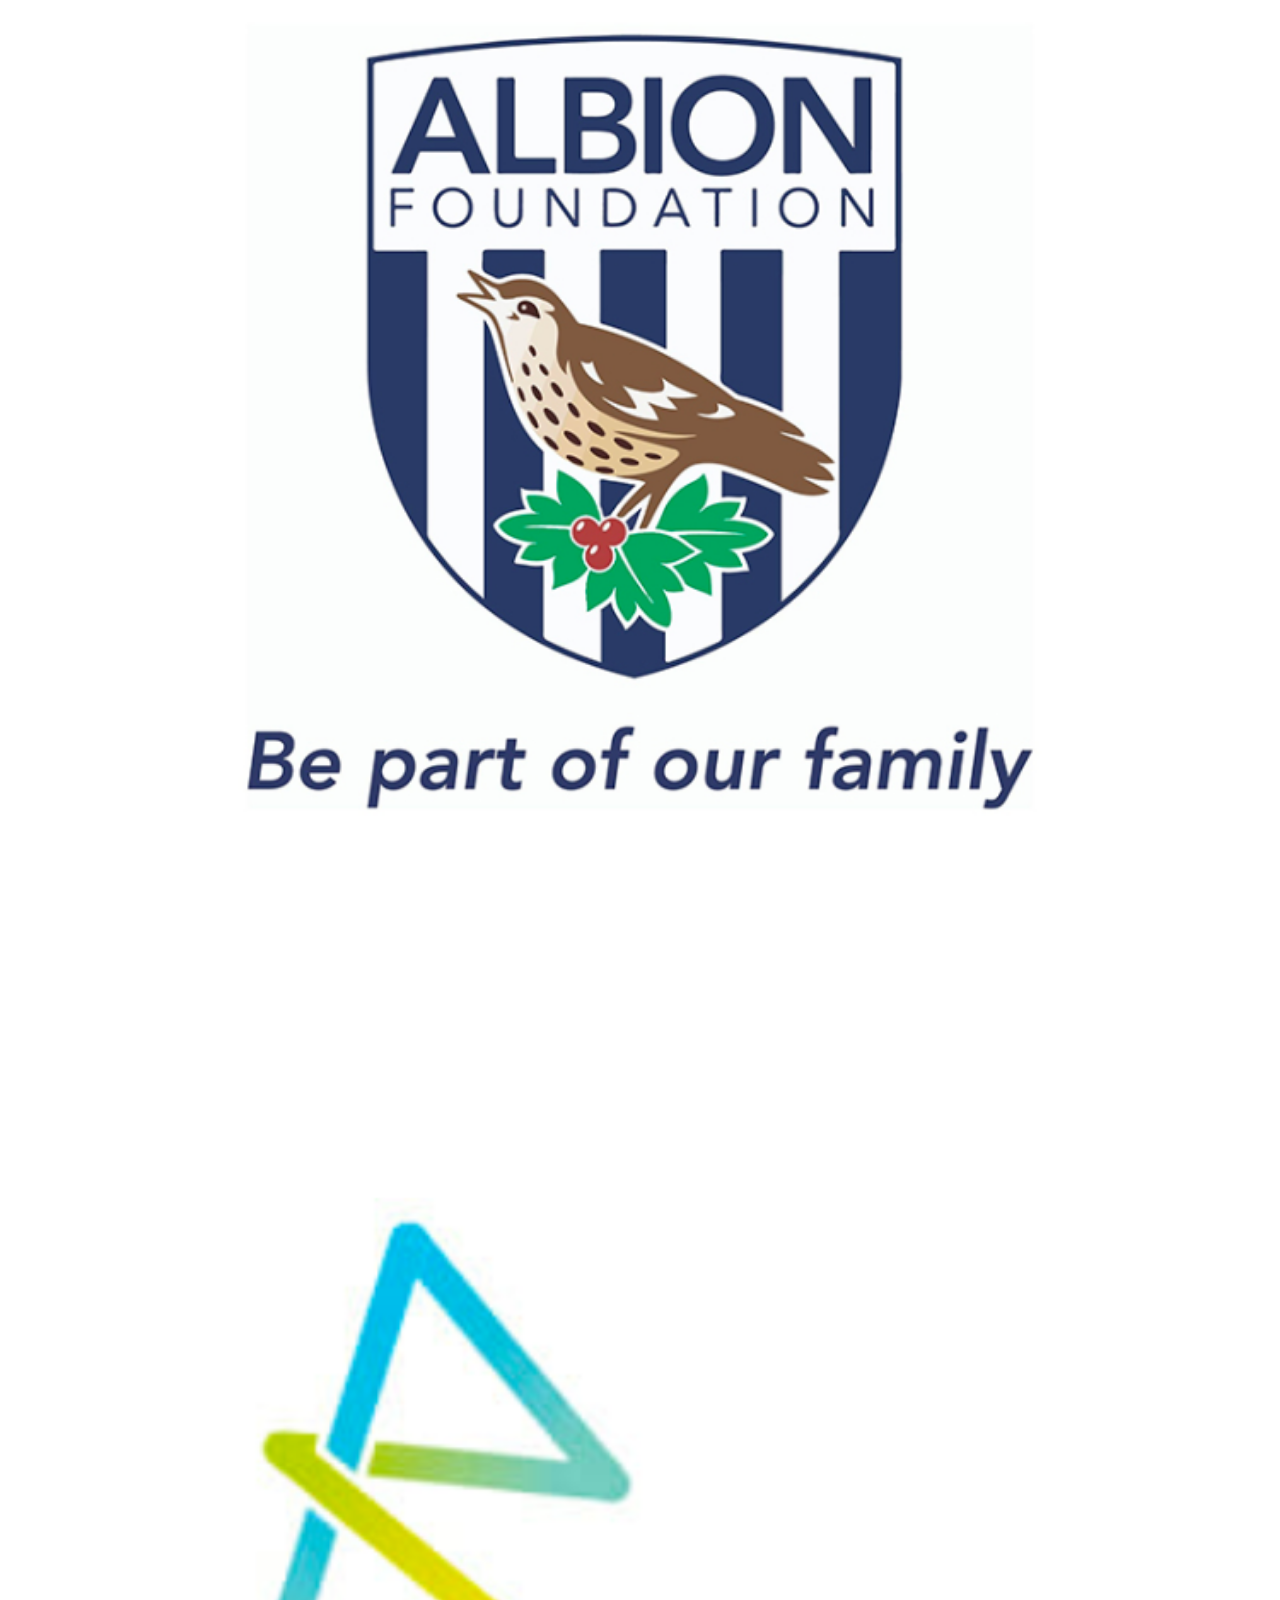
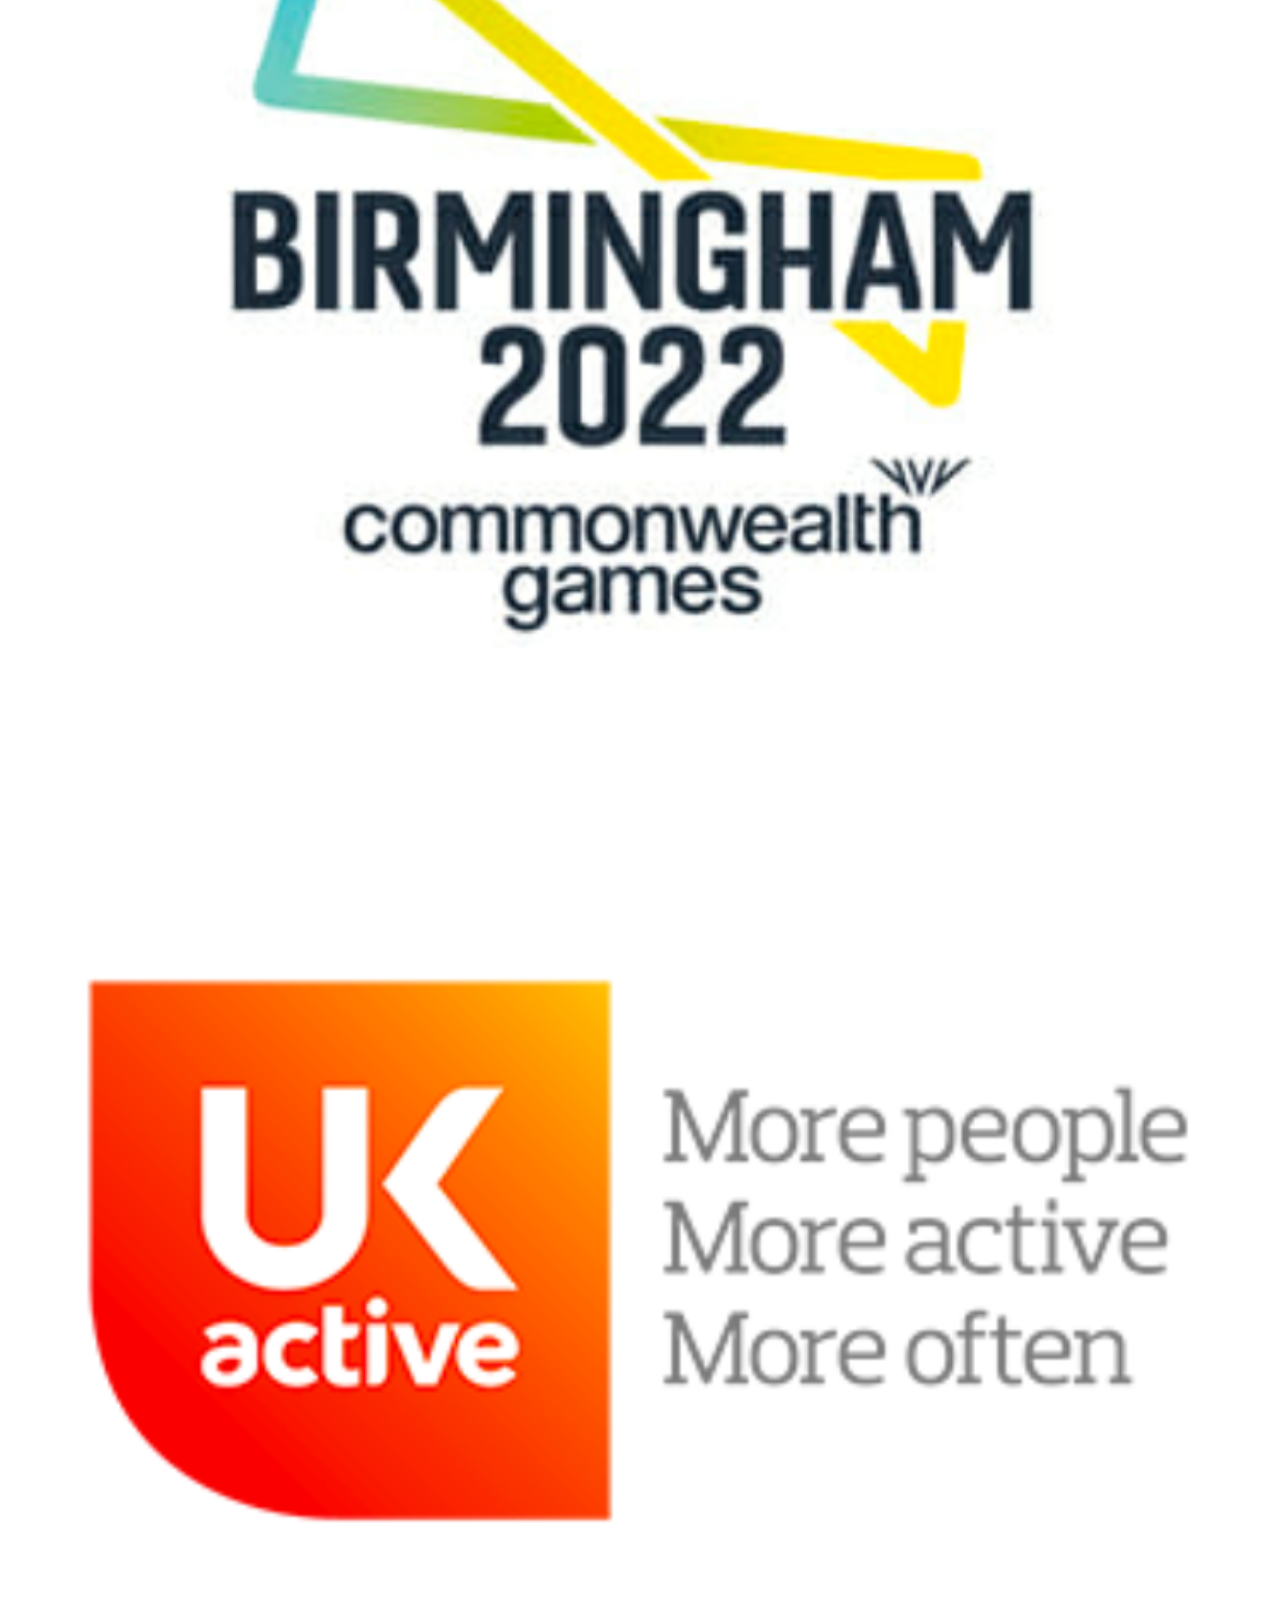
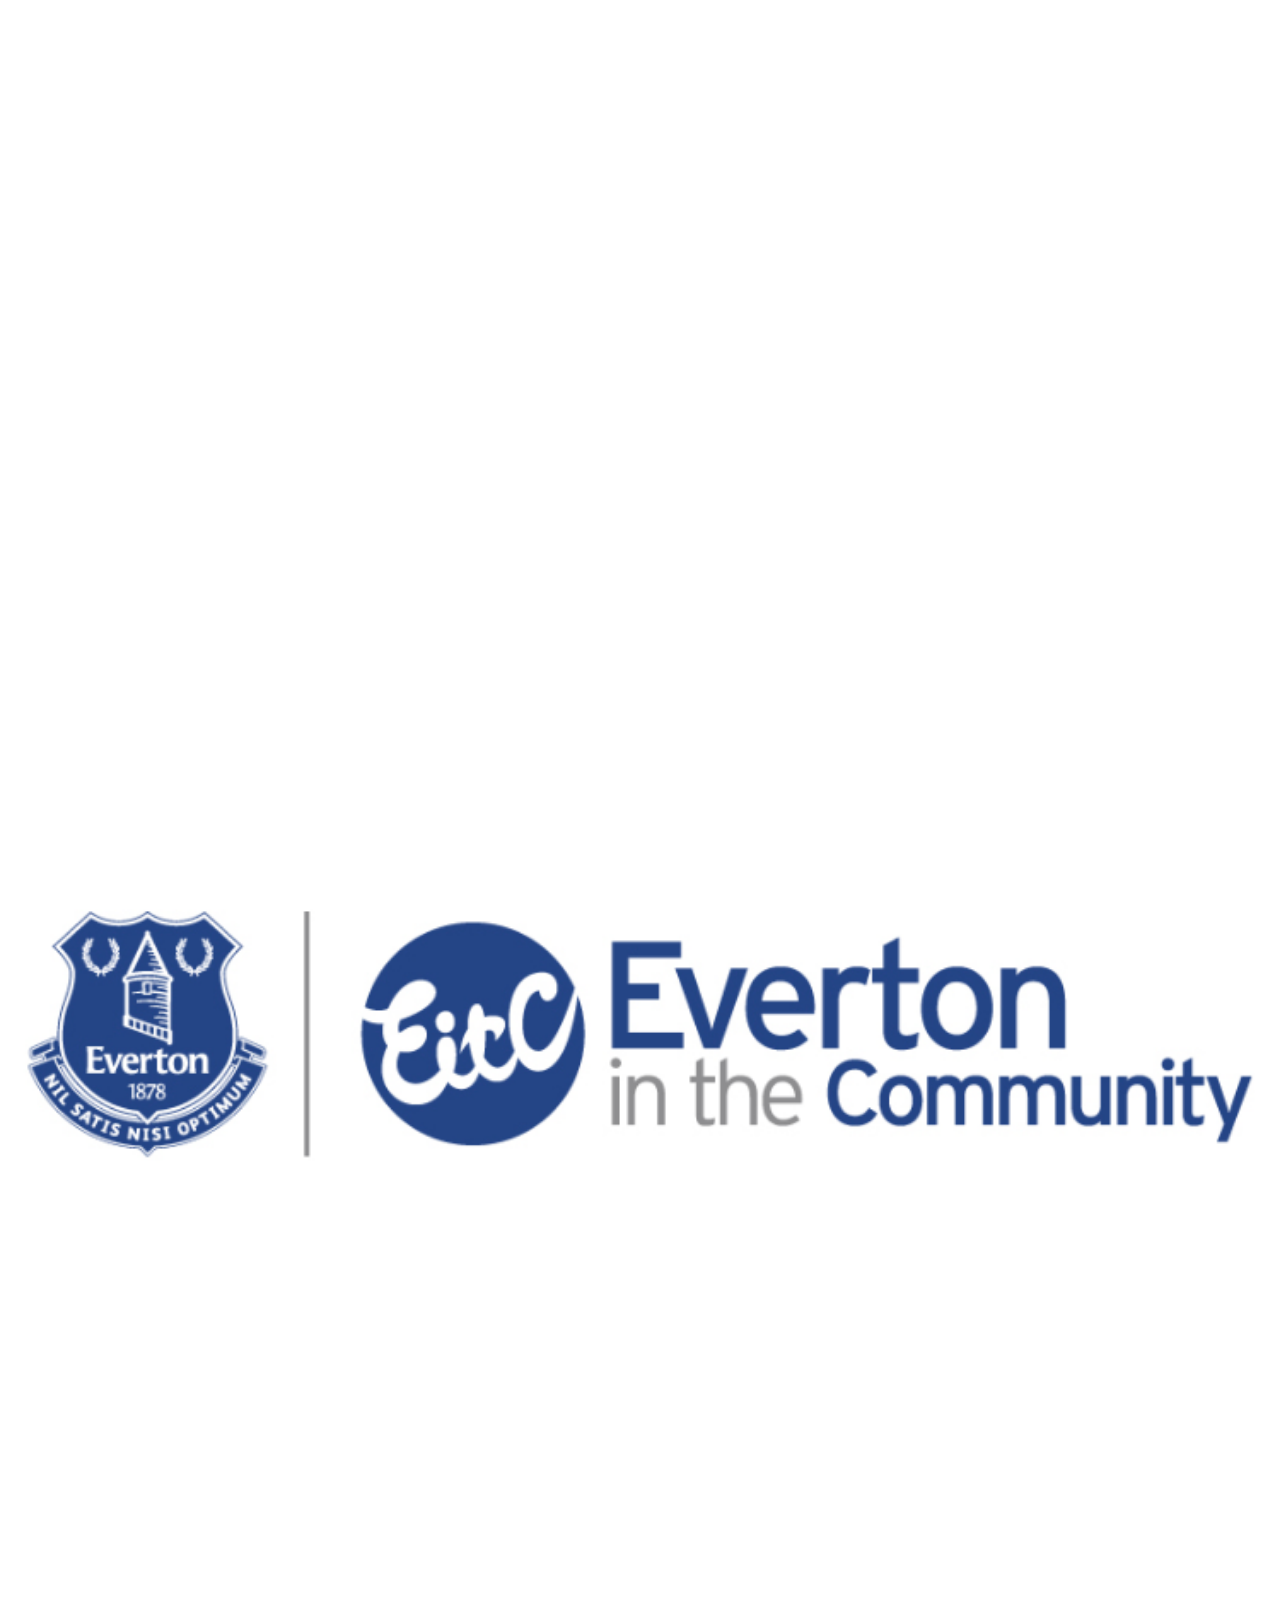
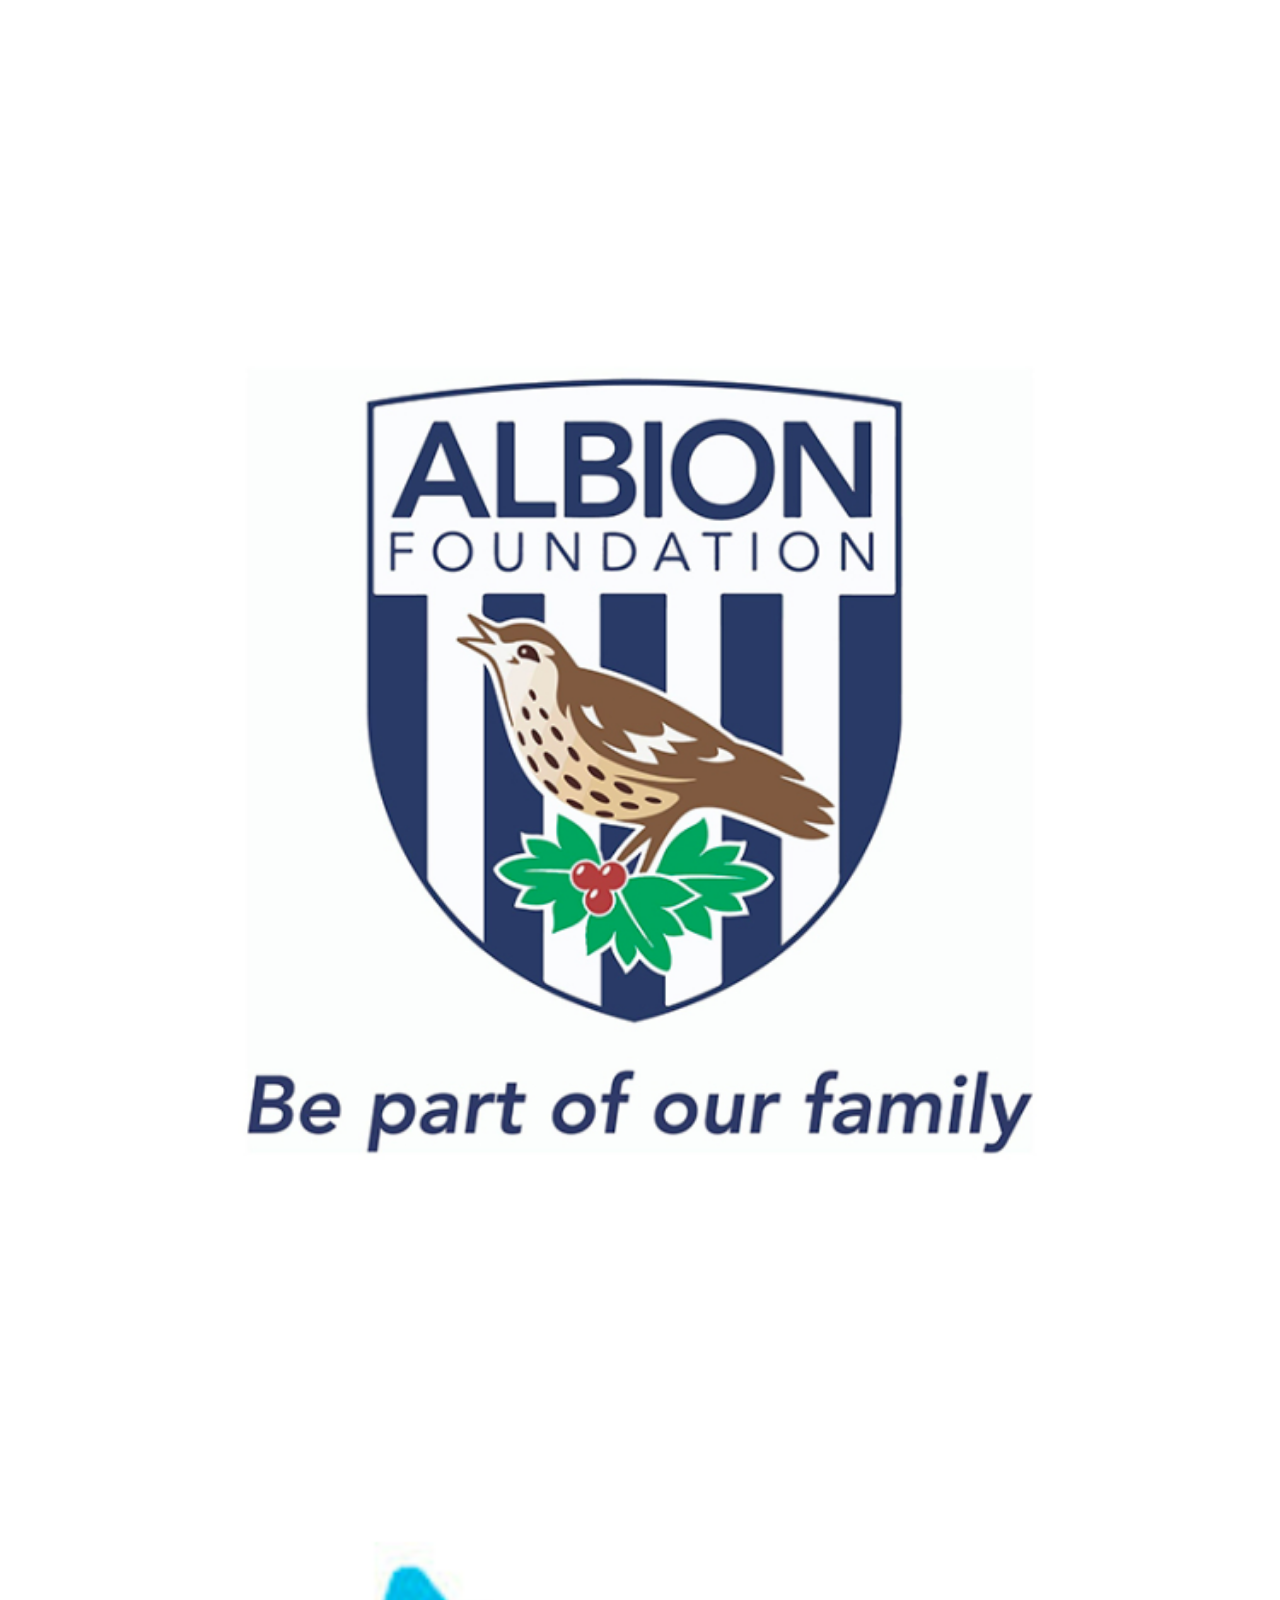
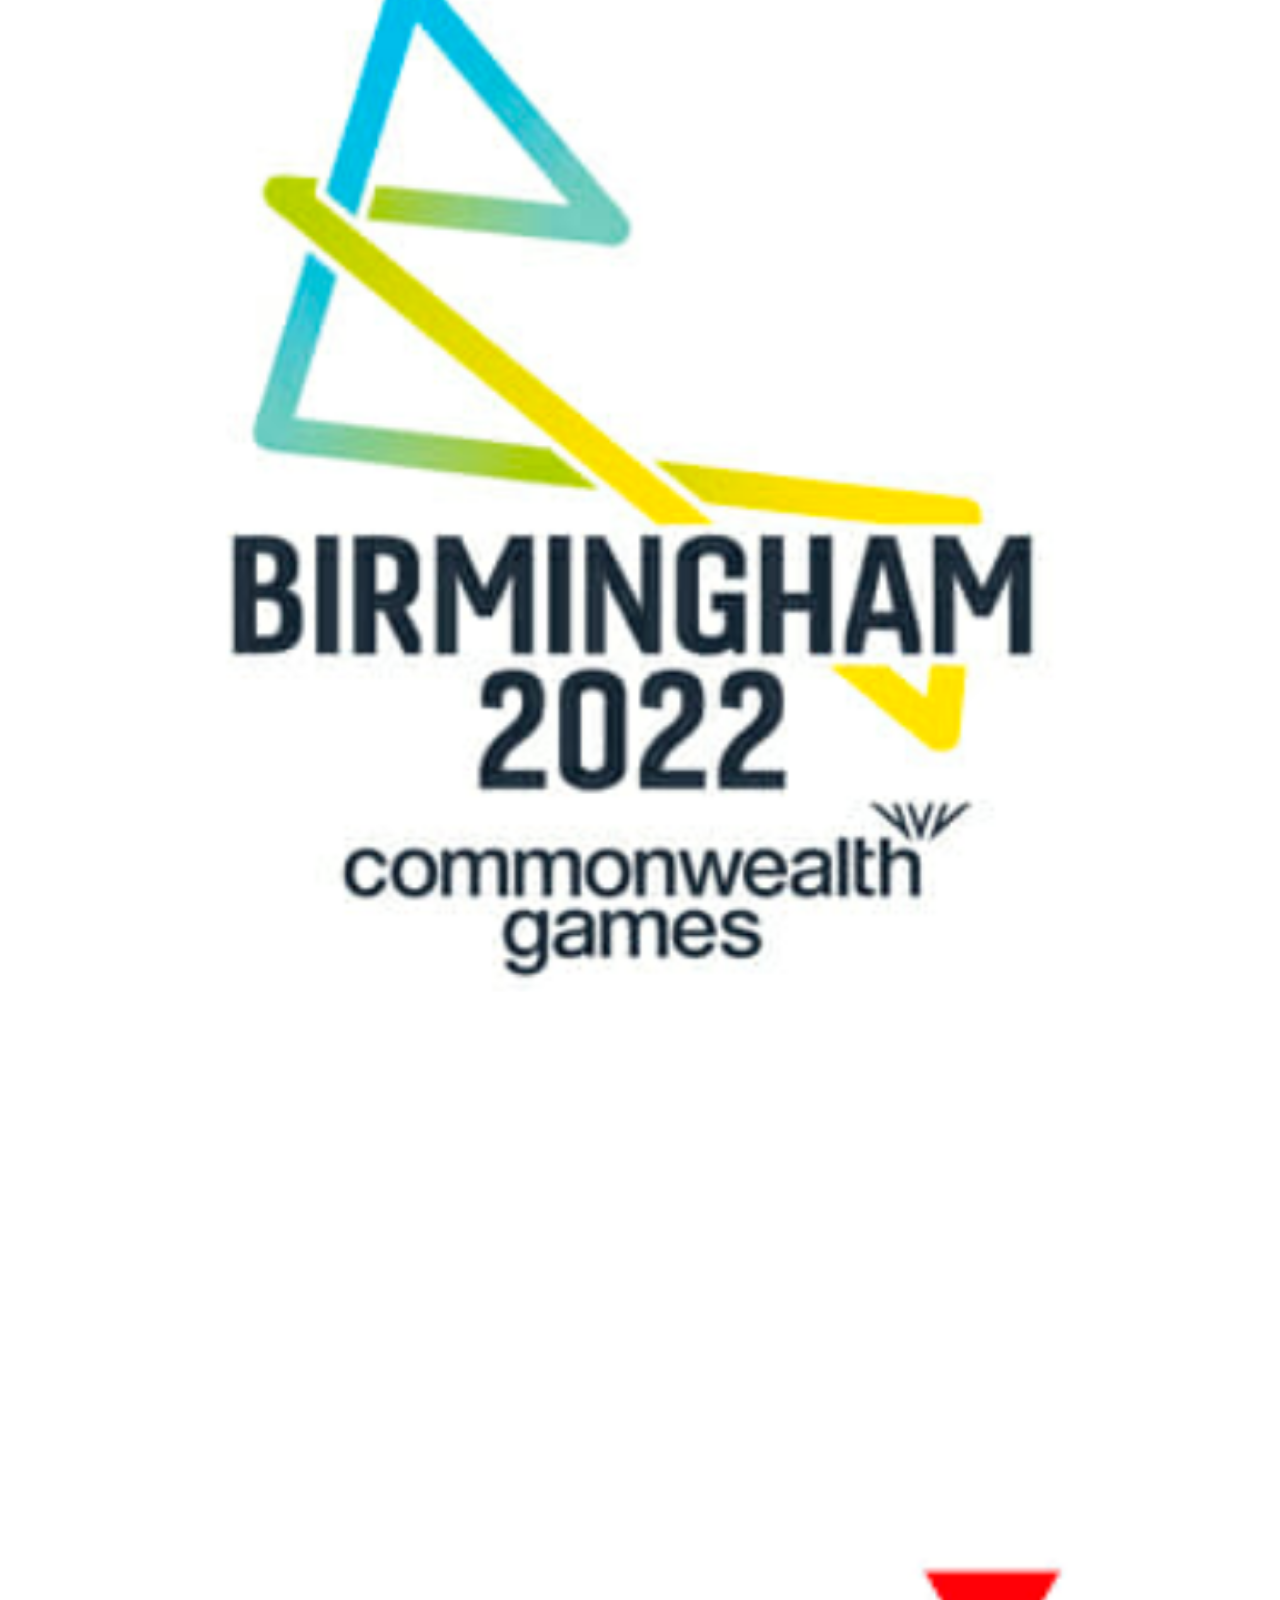
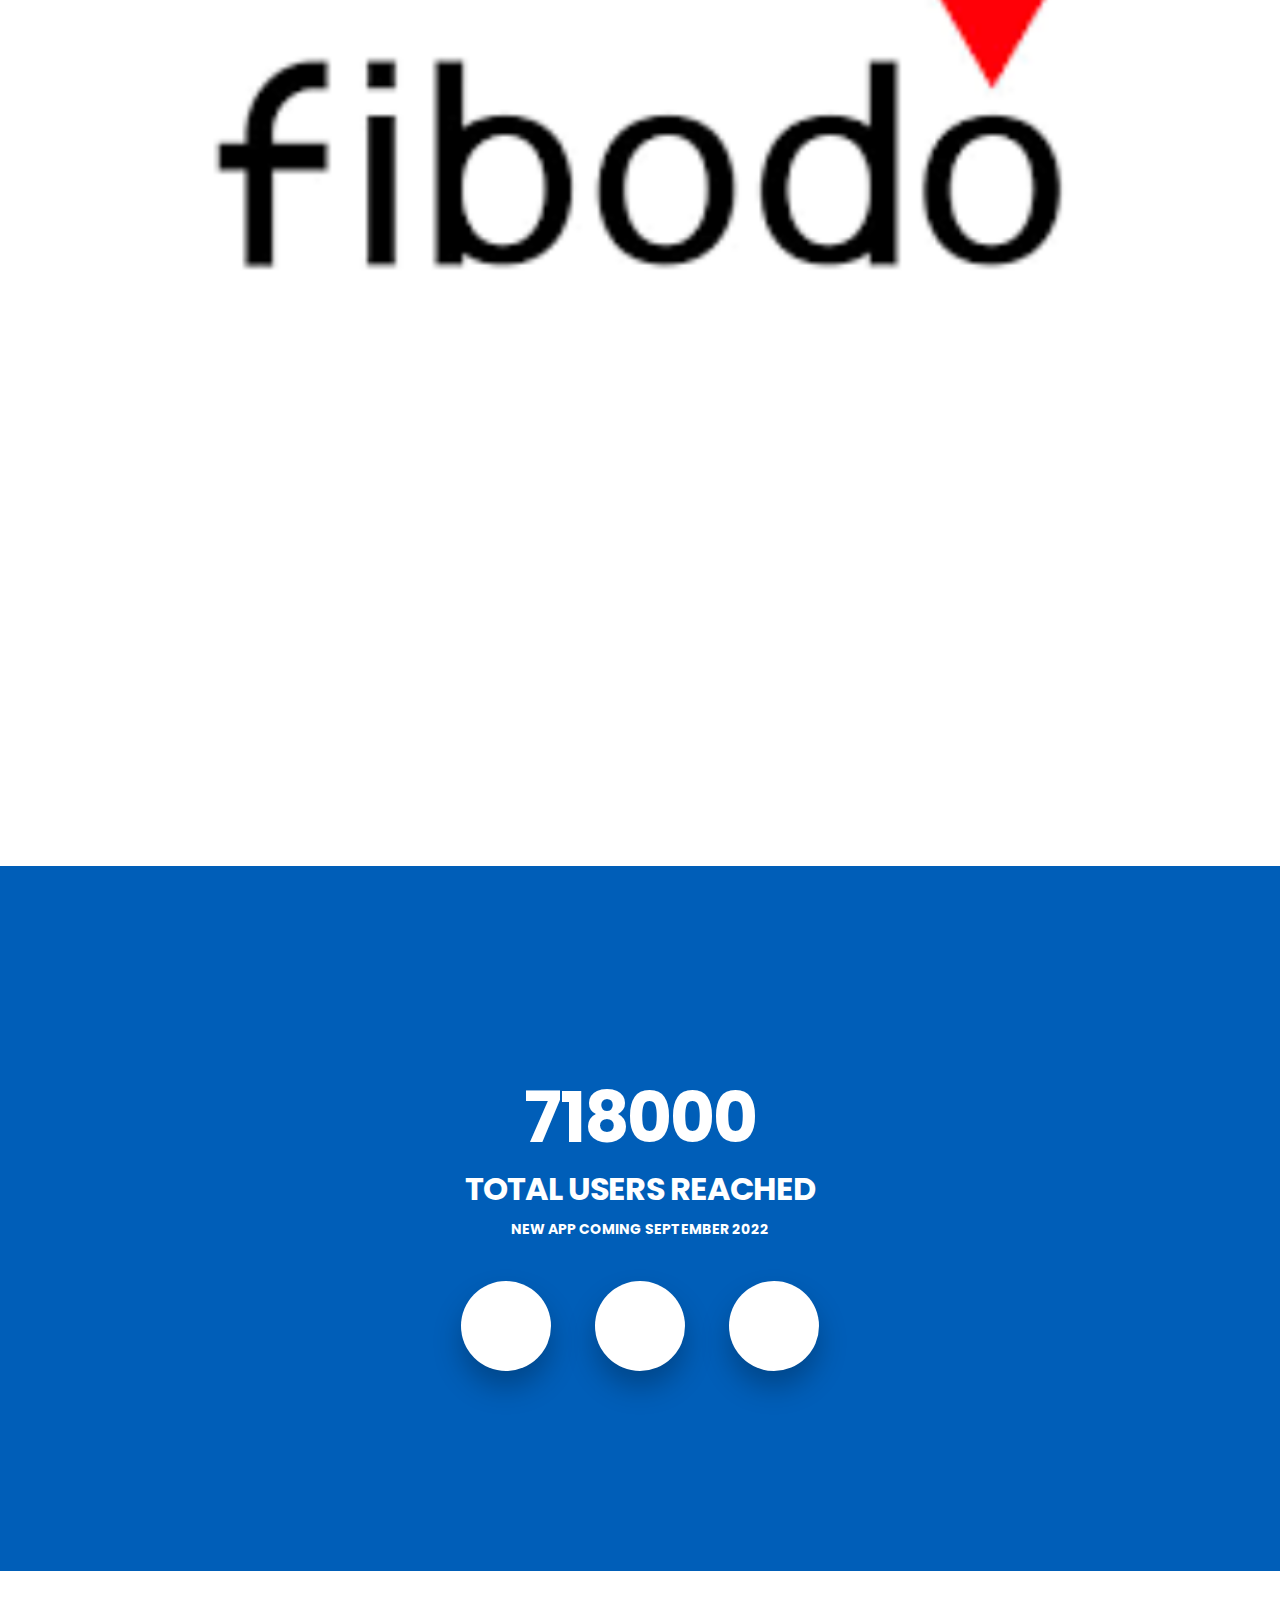
==== commit b9641e9e: "Add nav" ====
--- a/index.html
+++ b/index.html
@@ -70,8 +70,9 @@
 
                         
                         <li><a data-scroll href="works.html">How It Works</a></li>
+                        
+                        <li><a data-scroll href="support.html">How to Support</a></li>
                         <li><a data-scroll href="about.html">About</a></li>
-                        <li><a data-scroll href="support.html">How to Support</a></li>
                         <li><a data-scroll href="partners.html">Partners</a></li>
                         <!-- <li><a data-scroll href="#feature">Features</a></li>
                         <li><a data-scroll href="#screenshots">Partners</a></li>
--- a/css/main.css
+++ b/css/main.css
@@ -51,7 +51,7 @@
 	color: #444;
 }
 h1{
-    font-size: 50px;
+    font-size: 40px;
     font-weight: 700;
     line-height: 1.1;
     margin: 0 0 10px;
@@ -253,11 +253,11 @@
 }
 .app_btn{
     background: #03989e;
-    background: -moz-linear-gradient(-45deg, #189ca4 0%, #189ca4 100%);
-    background: -webkit-linear-gradient(-45deg, #189ca4 0%, #189ca4 100%);
-    background: linear-gradient(135deg, #189ca4 0%,#189ca4 100%);
+    background: -moz-linear-gradient(-45deg, #005EB8 0%, #005EB8 100%);
+    background: -webkit-linear-gradient(-45deg, #005EB8 0%, #005EB8 100%);
+    background: linear-gradient(135deg, #005EB8 0%,#005EB8 100%);
    content: '';
-    border: 2px solid #189ca4;
+    border: 2px solid #005EB8;
     color: #fff;
     line-height: 45px;
     display: inline-block;
@@ -297,7 +297,7 @@
    Header Section
    ========================================================================== */
 .header_section{
-    background-color: #189ca4;
+    background-color: #005EB8;
     width: 100%;
     height: 100px;
     z-index: 999;
@@ -310,9 +310,9 @@
 .navbar-fixed.header_section{
     height: 100px;
     background: #ffffff;
-    background: -moz-linear-gradient(-45deg, #189ca4, #189ca4 100%);
-    background: -webkit-linear-gradient(-45deg, #189ca4 0%,#189ca4 100%);
-    background: linear-gradient(135deg, #189ca4 0%,#189ca4 100%);
+    background: -moz-linear-gradient(-45deg, #005EB8, #005EB8 100%);
+    background: -webkit-linear-gradient(-45deg, #005EB8 0%,#005EB8 100%);
+    background: linear-gradient(135deg, #005EB8 0%,#005EB8 100%);
    content: '';
     padding: 0;
 }
@@ -475,6 +475,11 @@
     z-index: -1;
 }
 
+.hero-text{
+    color: #005EB8;
+}
+
+
 .hero_moc{
     background-image: url(../img/hero-moc.png);
     background-repeat: no-repeat;
@@ -534,6 +539,61 @@
     margin: 0;
 }
 
+.about_section{}
+.about_wrap{
+    height: 520px;
+}
+.about_inner{}
+.about_tab{}
+.tab_menu{
+    display: flex;
+}
+.tab_menu li{
+    float: left;
+}
+.tab_menu li a{
+    background-color: #f77030;
+    display: block;
+    padding: 0 15px;
+    font-size: 12px;
+    text-transform: uppercase;
+    color: #fff;
+    line-height: 50px;
+}
+.tab_menu li a:hover,
+.tab_menu li.active a{
+    background-color: #ff8247;
+    color: #fff;
+}
+.tab-content{}
+.tab-content .tab-pane{
+    padding: 25px 25px 25px 0;
+}
+.tab-content .tab-pane p{
+    margin-bottom: 30px;
+}
+.moc_items{
+    position: relative;
+    width: 100%;
+    height: 520px;
+}
+.moc_items li{
+    position: absolute;
+}
+.moc_items li.moc_front{
+    top: 0;
+    left: calc(50% - 123.5px);
+    z-index: 99;
+}
+.moc_items li.moc_back_1{
+    top: 35px;
+    left: 60px;
+}
+.moc_items li.moc_back_2{
+    top: 35px;
+    right: 60px;
+}
+
 /* ==========================================================================
    Documentation Section
    ========================================================================== */
@@ -564,7 +624,7 @@
     font-family: 'FontAwesome';
     content:"\f00c";
     font-size: 16px;
-    color: #189ca4;
+    color: #005EB8;
     position: absolute;
     left: 0;
     top: 0;
@@ -591,9 +651,9 @@
 }
 .feature_list .list_item i{
     background: #129ca6;
-    background: -moz-linear-gradient(-45deg, #129ca6 0%, #129ca6 100%);
-    background: -webkit-linear-gradient(-45deg, #129ca6 0%,#129ca6 100%);
-    background: linear-gradient(135deg, #129ca6 0%,#129ca6 100%);
+    background: -moz-linear-gradient(-45deg, #005EB8 0%, #005EB8 100%);
+    background: -webkit-linear-gradient(-45deg, #005EB8 0%,#005EB8 100%);
+    background: linear-gradient(135deg, #005EB8 0%,#005EB8 100%);
     filter: progid:DXImageTransform.Microsoft.gradient( startColorstr='#f98f1c', endColorstr='#f45442',GradientType=1 );
     content: '';
     height: 70px;
@@ -636,9 +696,9 @@
 }
 .shot_item .screen_thumb figcaption a{    
     background: #189ca4;
-    background: -moz-linear-gradient(-45deg, #189ca4 0%, #189ca4 100%);
-    background: -webkit-linear-gradient(-45deg, #189ca4 0%,#189ca4 100%);
-    background: linear-gradient(135deg, #189ca4 0%,#189ca4 100%);
+    background: -moz-linear-gradient(-45deg, #005EB8 0%, #005EB8 100%);
+    background: -webkit-linear-gradient(-45deg, #005EB8 0%,#005EB8 100%);
+    background: linear-gradient(135deg, #005EB8 0%,#005EB8 100%);
     filter: progid:DXImageTransform.Microsoft.gradient( startColorstr='#f98f1c', endColorstr='#f45442',GradientType=1 );
     content: '';
     font-size: 18px;
@@ -654,9 +714,9 @@
 
 .owl-nav div{
     background: #129ca6;
-    background: -moz-linear-gradient(-45deg, #129ca6 0%, #129ca6 100%);
-    background: -webkit-linear-gradient(-45deg, #129ca6 0%,#129ca6 100%);
-    background: linear-gradient(135deg, #129ca6 0%, #129ca6 100%);
+    background: -moz-linear-gradient(-45deg, #005EB8 0%, #005EB8 100%);
+    background: -webkit-linear-gradient(-45deg, #005EB8 0%,#005EB8 100%);
+    background: linear-gradient(135deg, #005EB8 0%, #005EB8 100%);
     filter: progid:DXImageTransform.Microsoft.gradient( startColorstr='#f98f1c', endColorstr='#f45442',GradientType=1 );
     box-shadow: 0px 16px 28px 0px rgba(0, 0, 0, 0.24);
     text-align: center;
@@ -693,9 +753,9 @@
 
 .video_section:before{
     background: #129ca6;
-    background: -moz-linear-gradient(-45deg, #189ca4 0%, #189ca4 100%);
-    background: -webkit-linear-gradient(-45deg, #189ca4 0%,#189ca4 100%);
-    background: linear-gradient(135deg, #189ca4 0%,#189ca4 100%);
+    background: -moz-linear-gradient(-45deg, #005EB8 0%, #005EB8 100%);
+    background: -webkit-linear-gradient(-45deg, #005EB8 0%,#005EB8 100%);
+    background: linear-gradient(135deg, #005EB8 0%,#005EB8 100%);
     filter: progid:DXImageTransform.Microsoft.gradient( startColorstr='#f98f1c', endColorstr='#f45442',GradientType=1 );
     content: '';
     width: 100%;
@@ -832,9 +892,9 @@
    ========================================================================== */
 .download_section{
     background: #189ca4;
-    background: -moz-linear-gradient(-45deg, #329ca1 0%, #189ca4 100%);
-    background: -webkit-linear-gradient(-45deg, #329ca1 0%,#189ca4 100%);
-    background: linear-gradient(135deg, #329ca1 0%,#189ca4 100%);
+    background: -moz-linear-gradient(-45deg, #005EB8 0%, #005EB8 100%);
+    background: -webkit-linear-gradient(-45deg, #005EB8 0%,#005EB8 100%);
+    background: linear-gradient(135deg, #005EB8 0%,#005EB8 100%);
     filter: progid:DXImageTransform.Microsoft.gradient( startColorstr='#f98f1c', endColorstr='#f45442',GradientType=1 );
     padding: 200px 0;
 }
@@ -879,7 +939,7 @@
 .download_content li a{
     display: inline-block;
     font-size: 42px;
-    color: #f77030;
+    color: #005EB8;
     
 }
 /* ==========================================================================
@@ -897,11 +957,11 @@
 
 .testimonial_items{}
 .testimonial_item{
-    color: #189ca4;
+    color: #005EB8;
     text-align: center;
 }
 .testimonial_item h4{
-    color: #189ca4;
+    color: #005EB8;
     font-size: 14px;
     margin: 0 0 25px;
 }
@@ -999,9 +1059,9 @@
    ========================================================================== */
 .subscribe_section{
     background: #189ca4;
-    background: -moz-linear-gradient(-45deg, #189ca4 0%, #189ca4 100%);
-    background: -webkit-linear-gradient(-45deg, #189ca4 0%,#189ca4 100%);
-    background: linear-gradient(135deg, #189ca4 0%,#189ca4 100%);
+    background: -moz-linear-gradient(-45deg, #005EB8 0%, #003087 100%);
+    background: -webkit-linear-gradient(-45deg, #005EB8 0%, #003087 100%);
+    background: linear-gradient(135deg, #005EB8 0%,#003087 100%);
     filter: progid:DXImageTransform.Microsoft.gradient( startColorstr='#f98f1c', endColorstr='#f45442',GradientType=1 );
     content: '';
     padding: 150px 0;
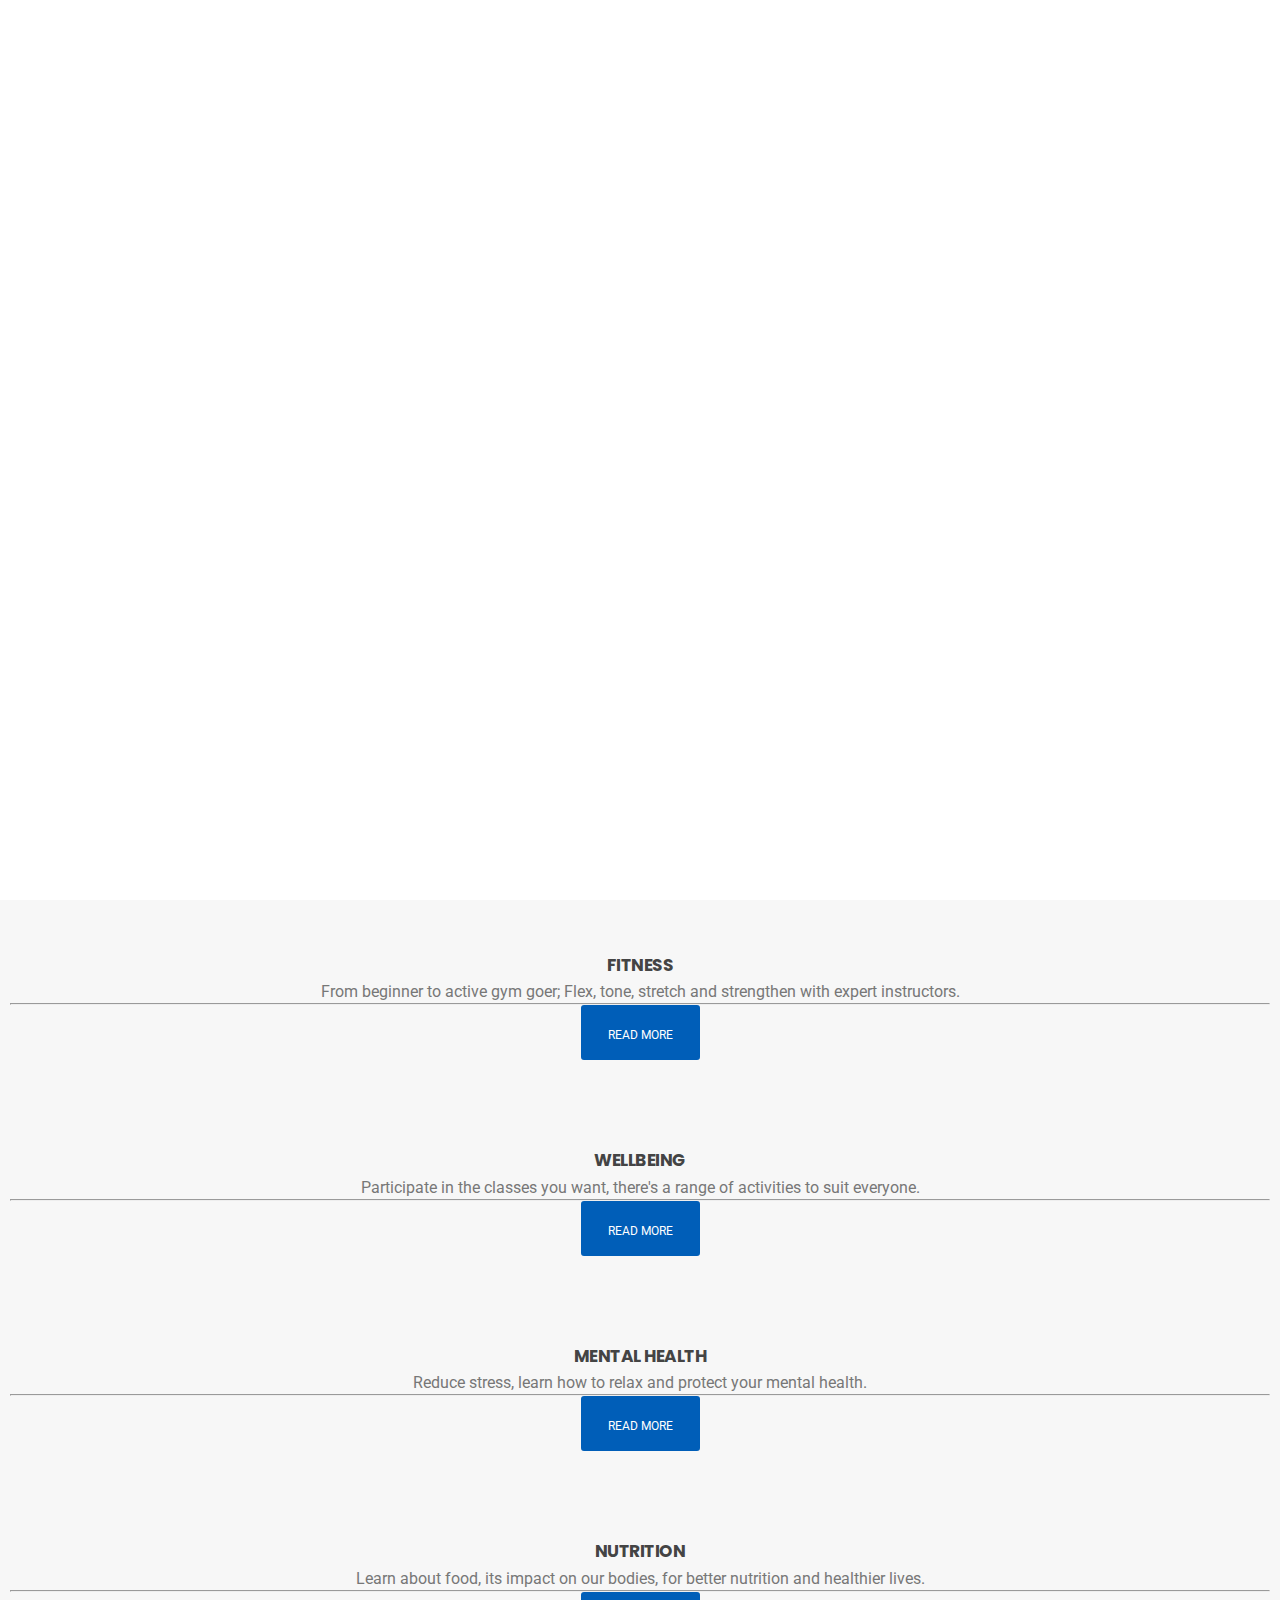
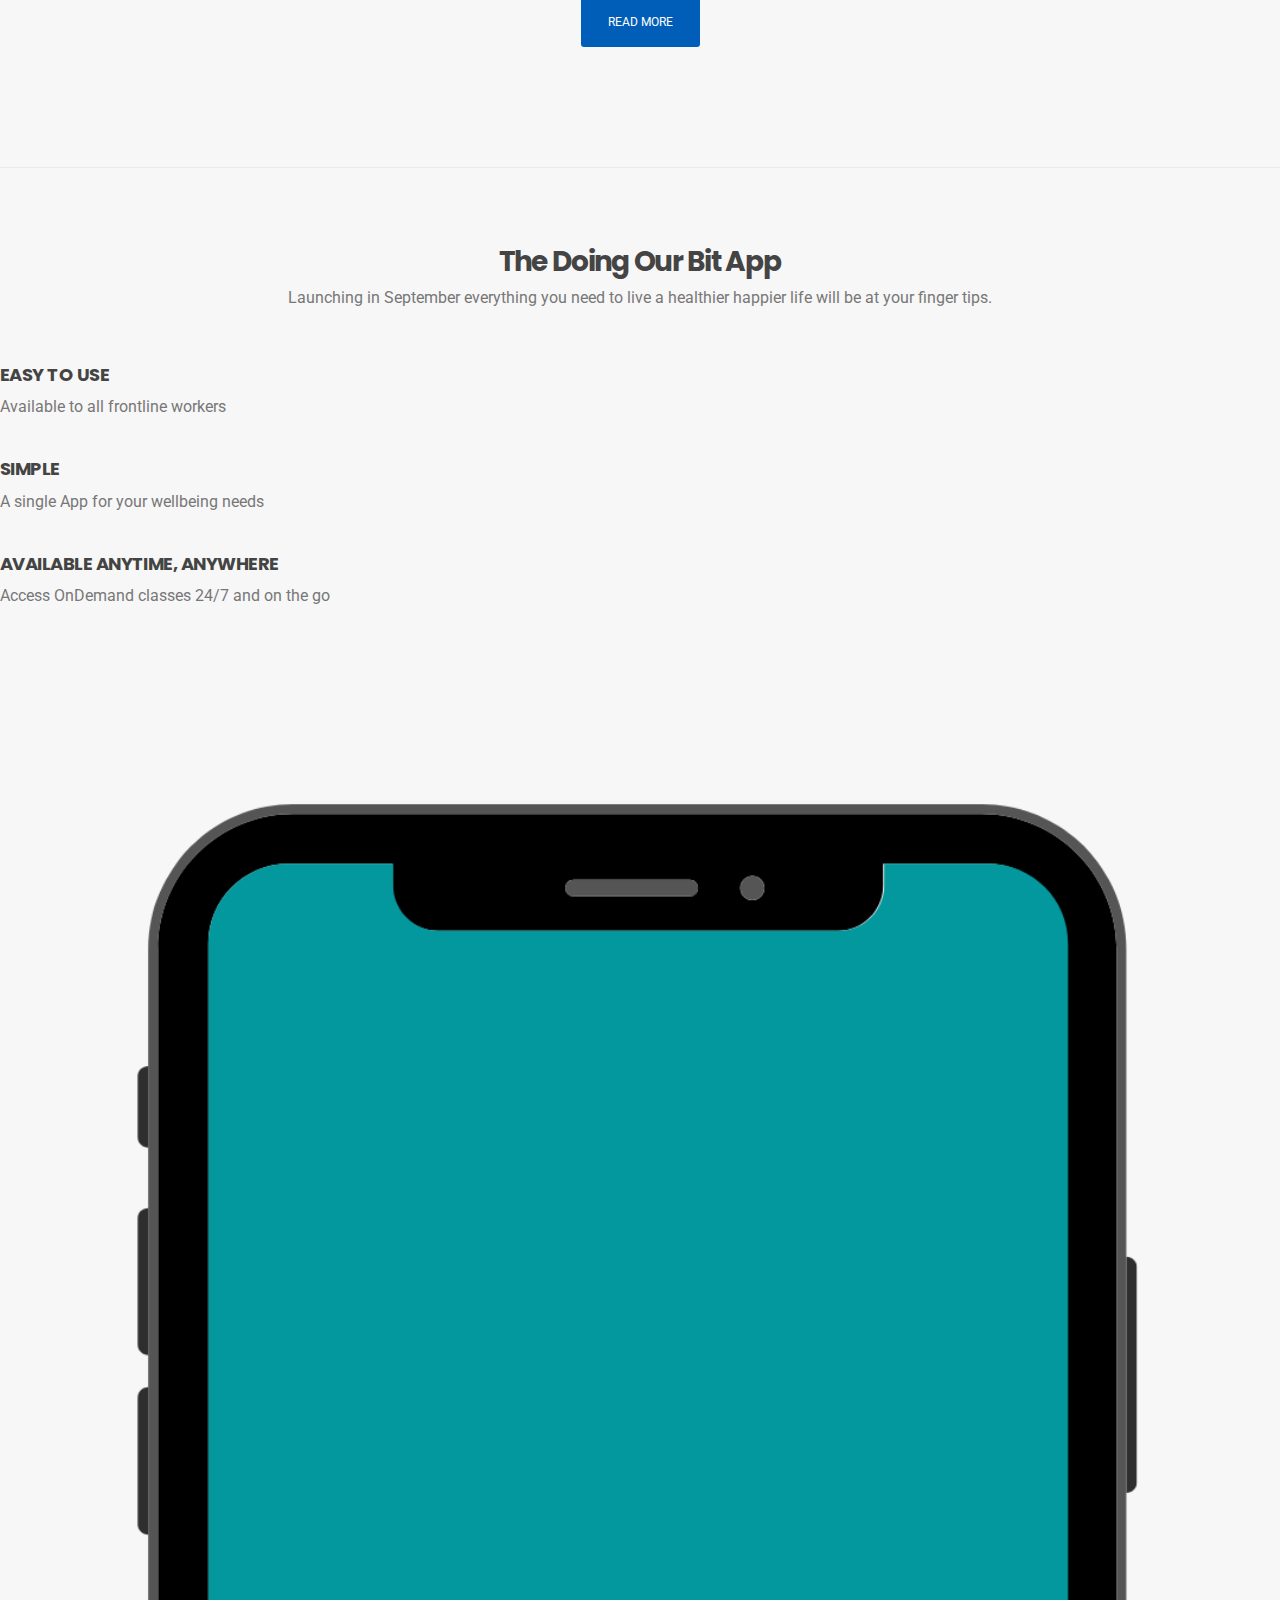
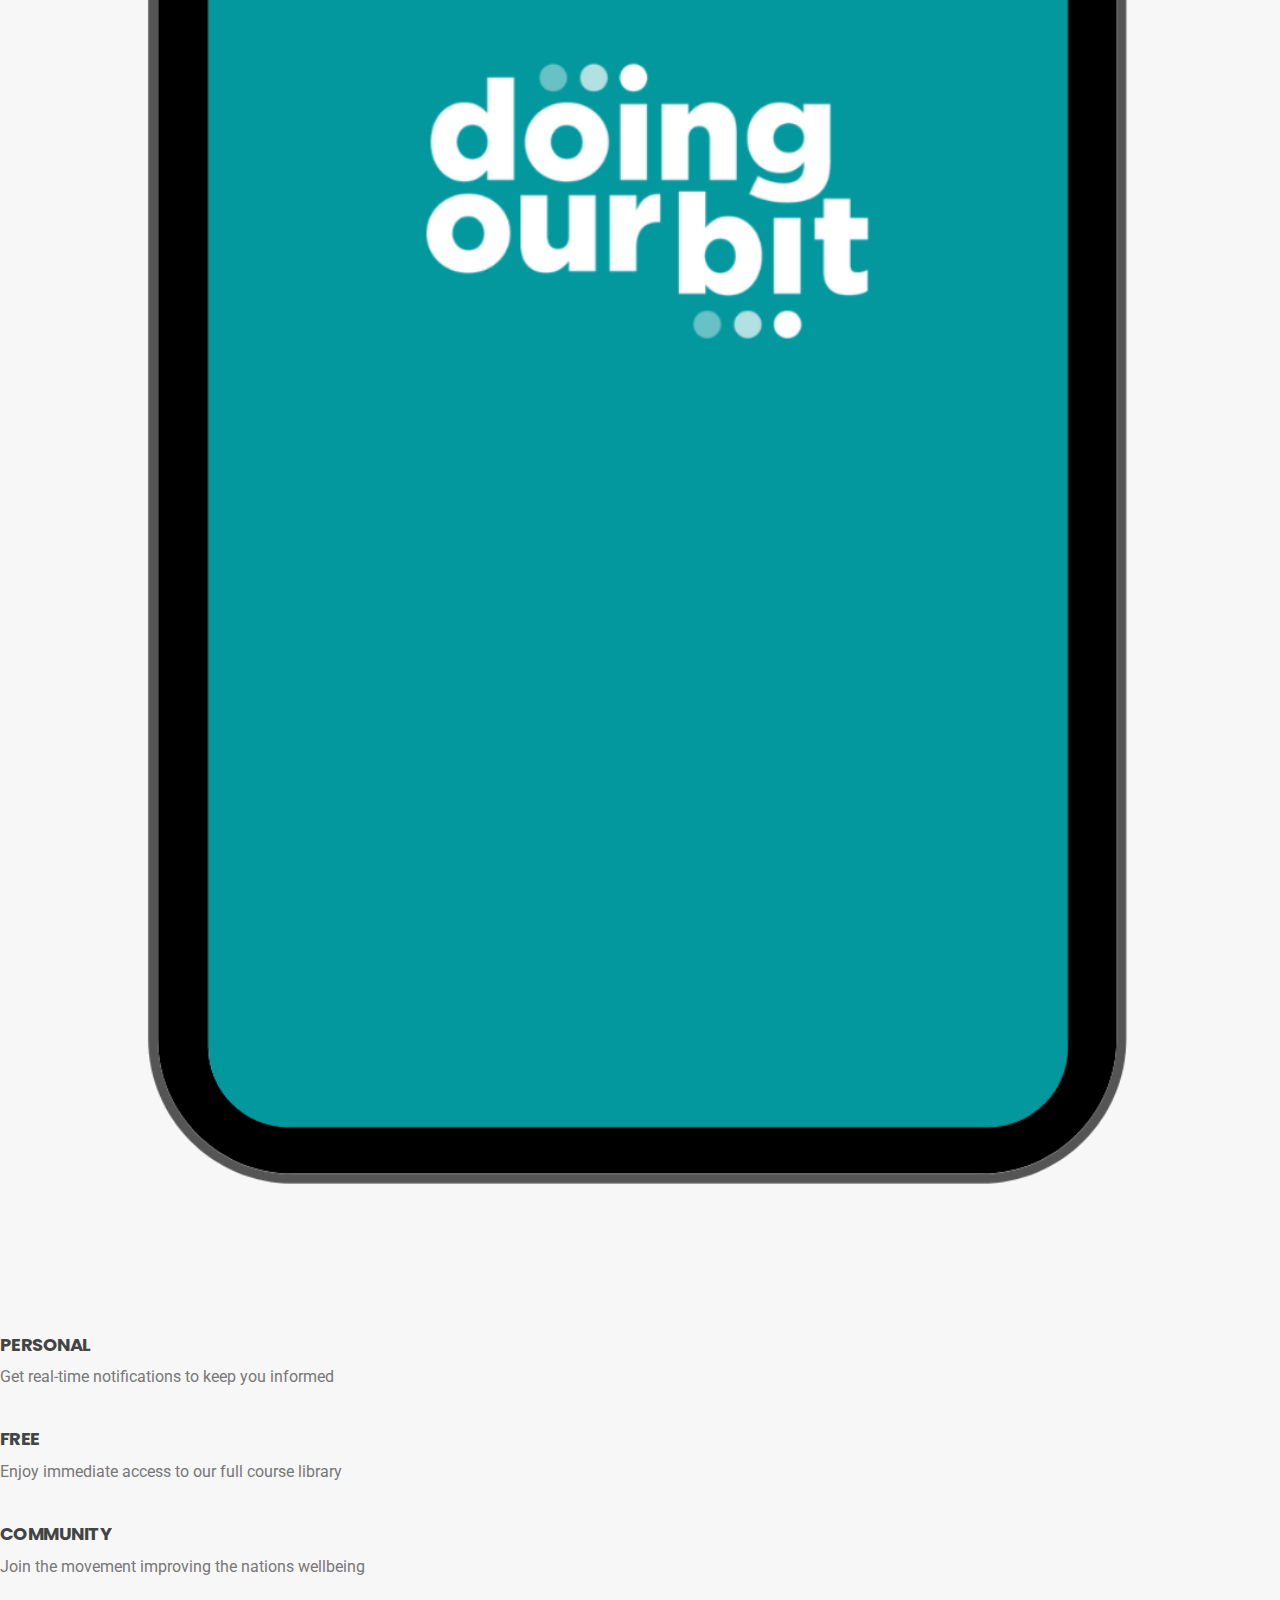
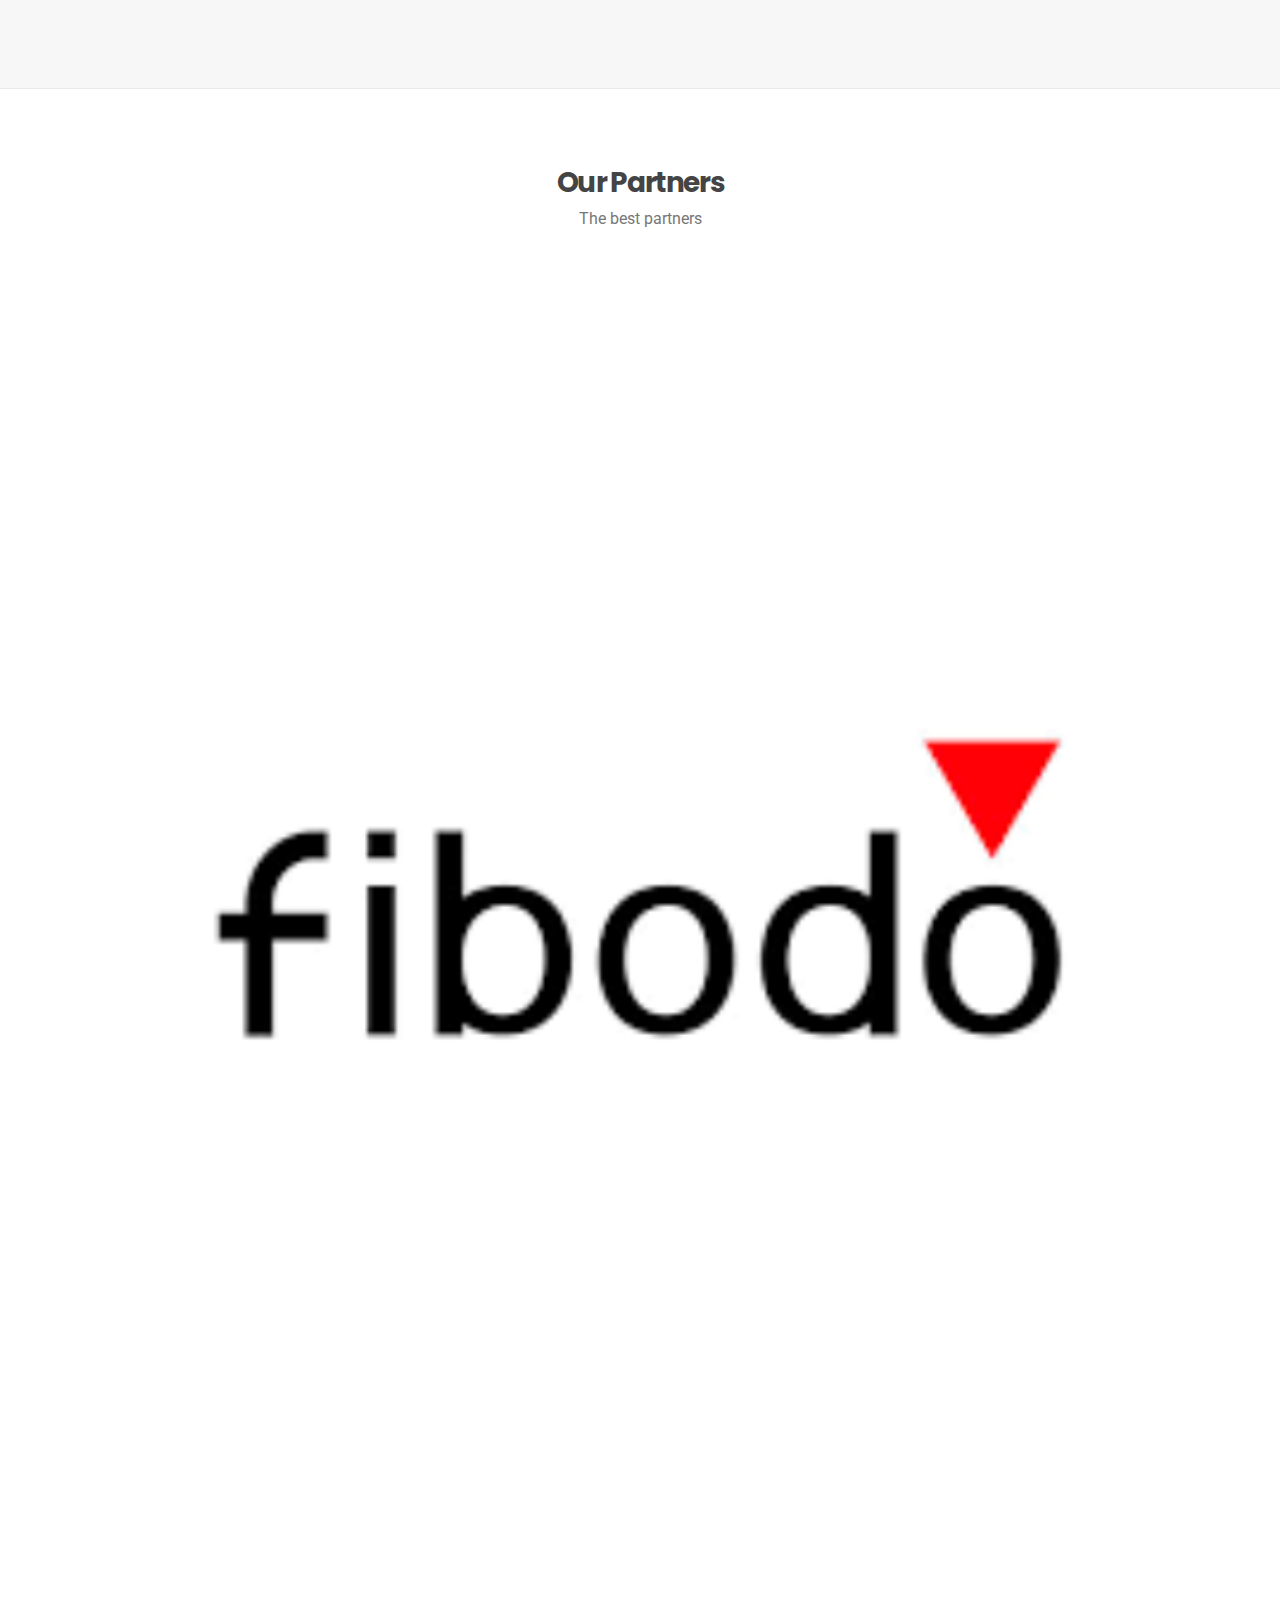
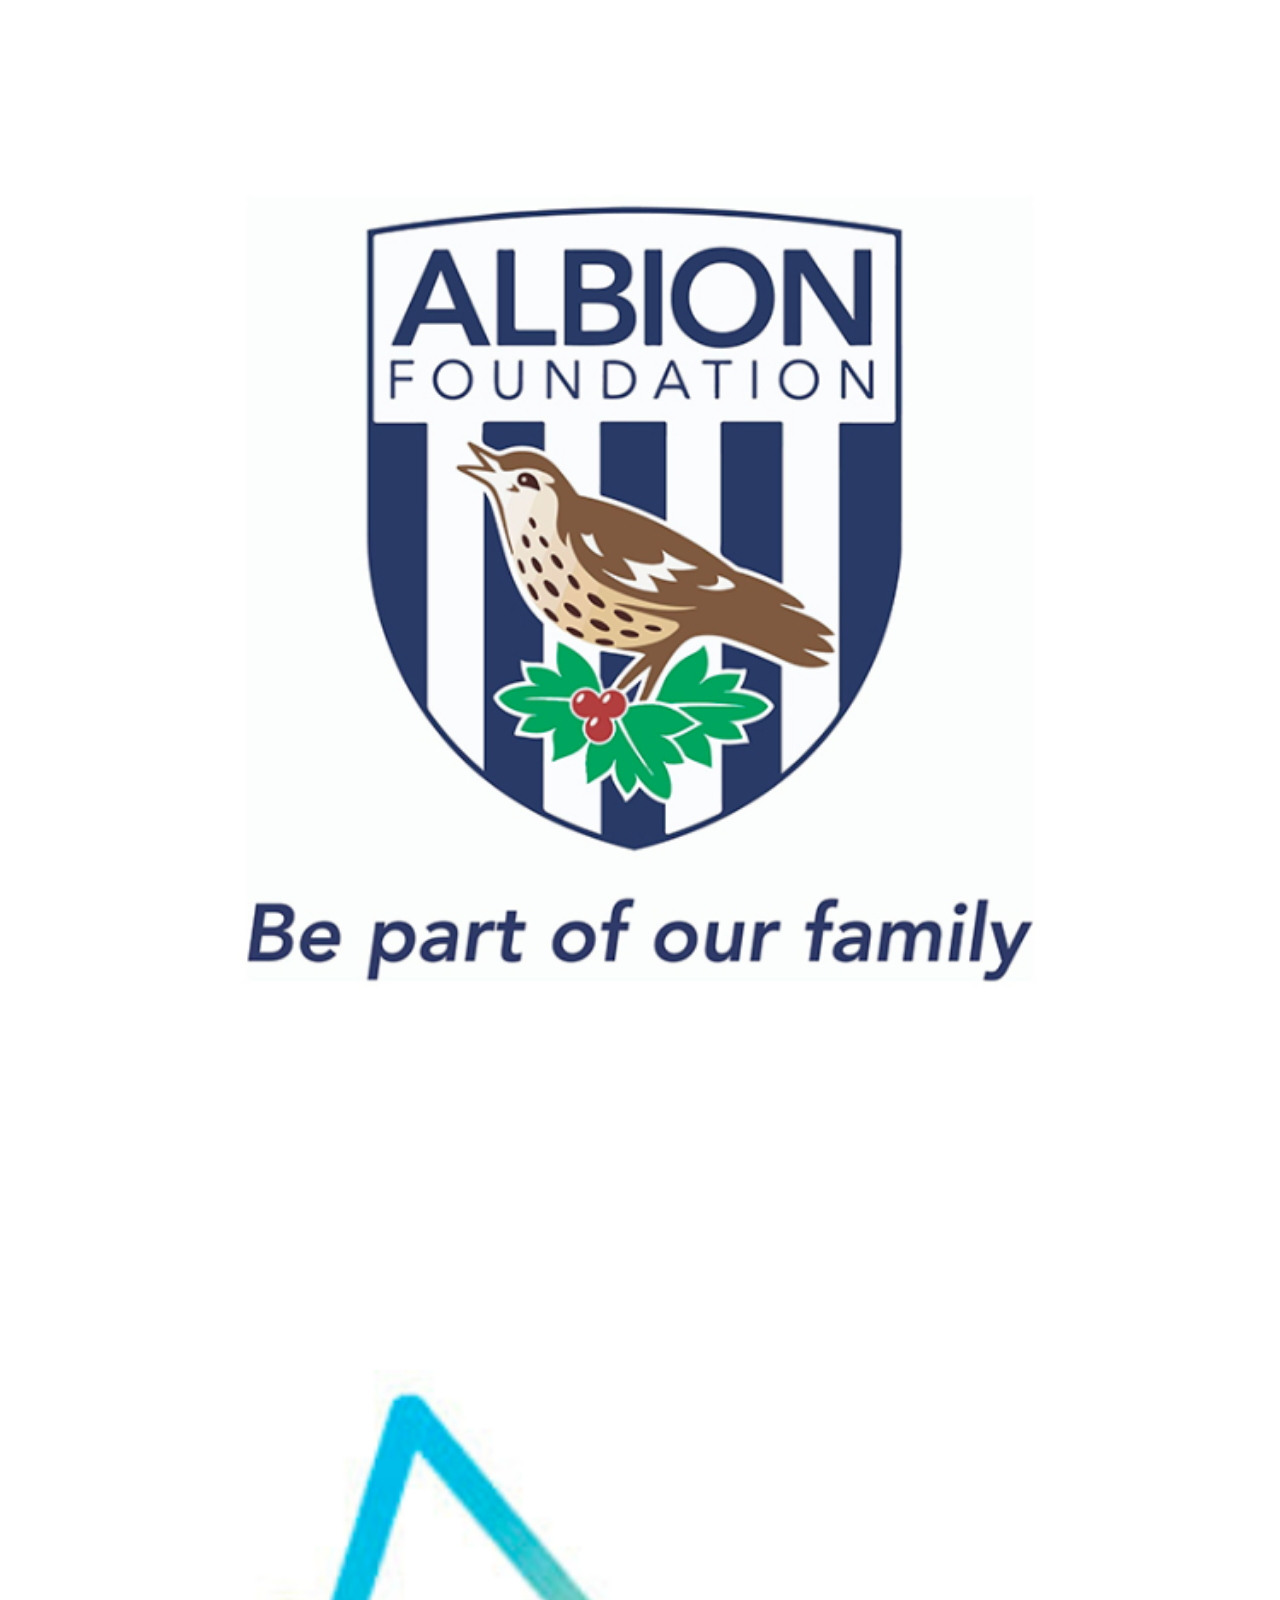
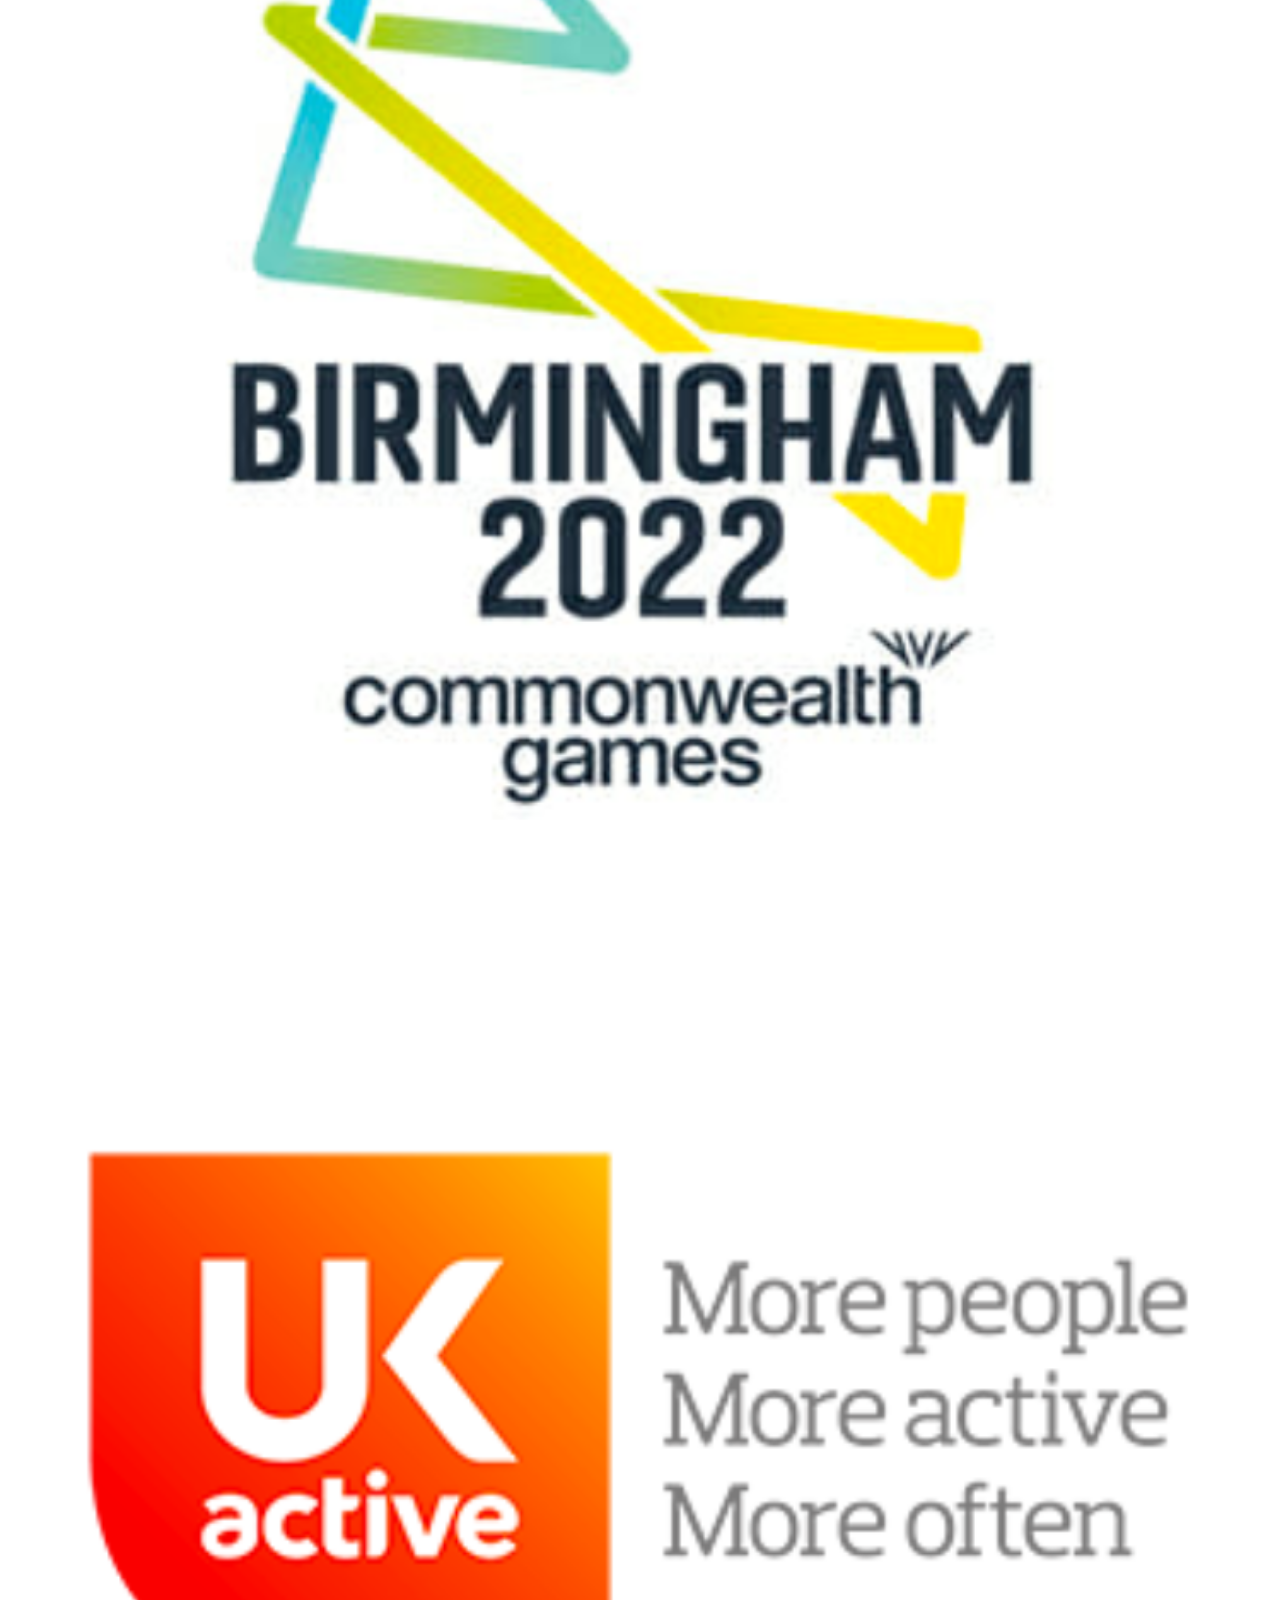
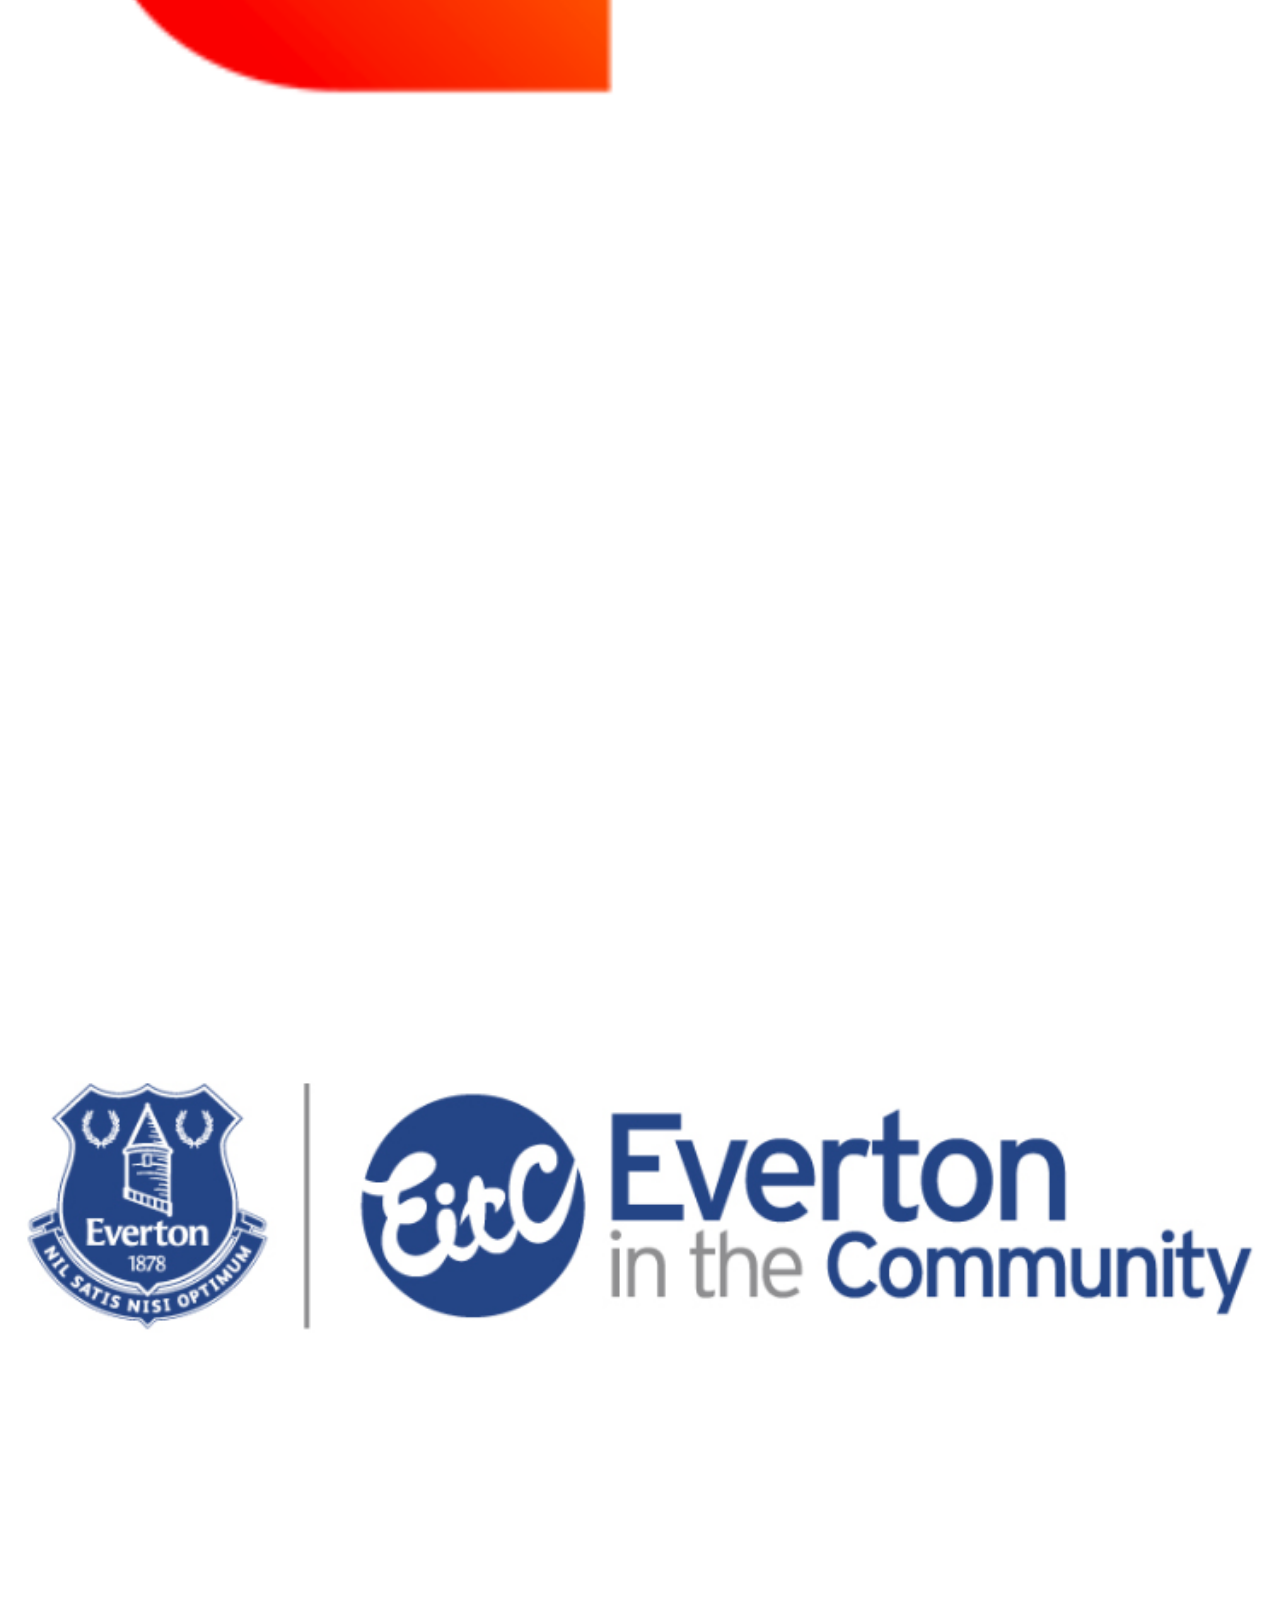
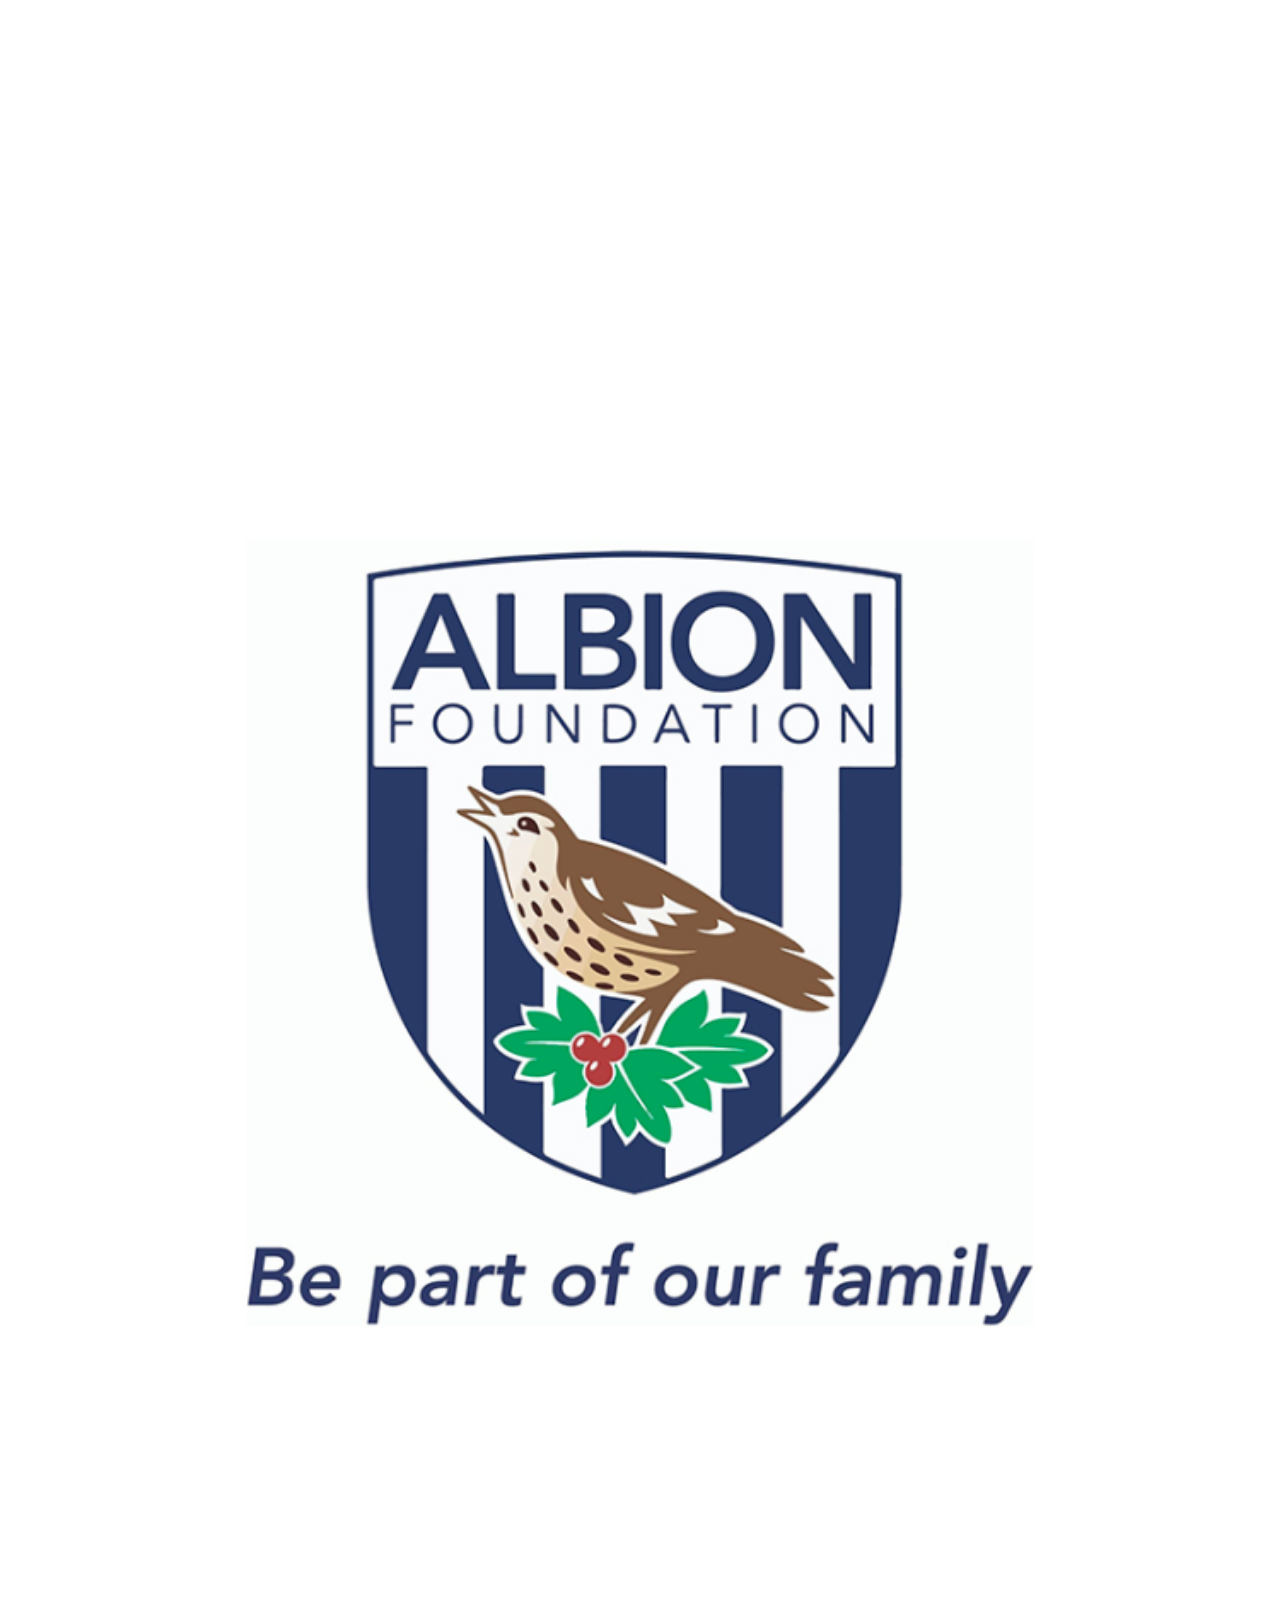
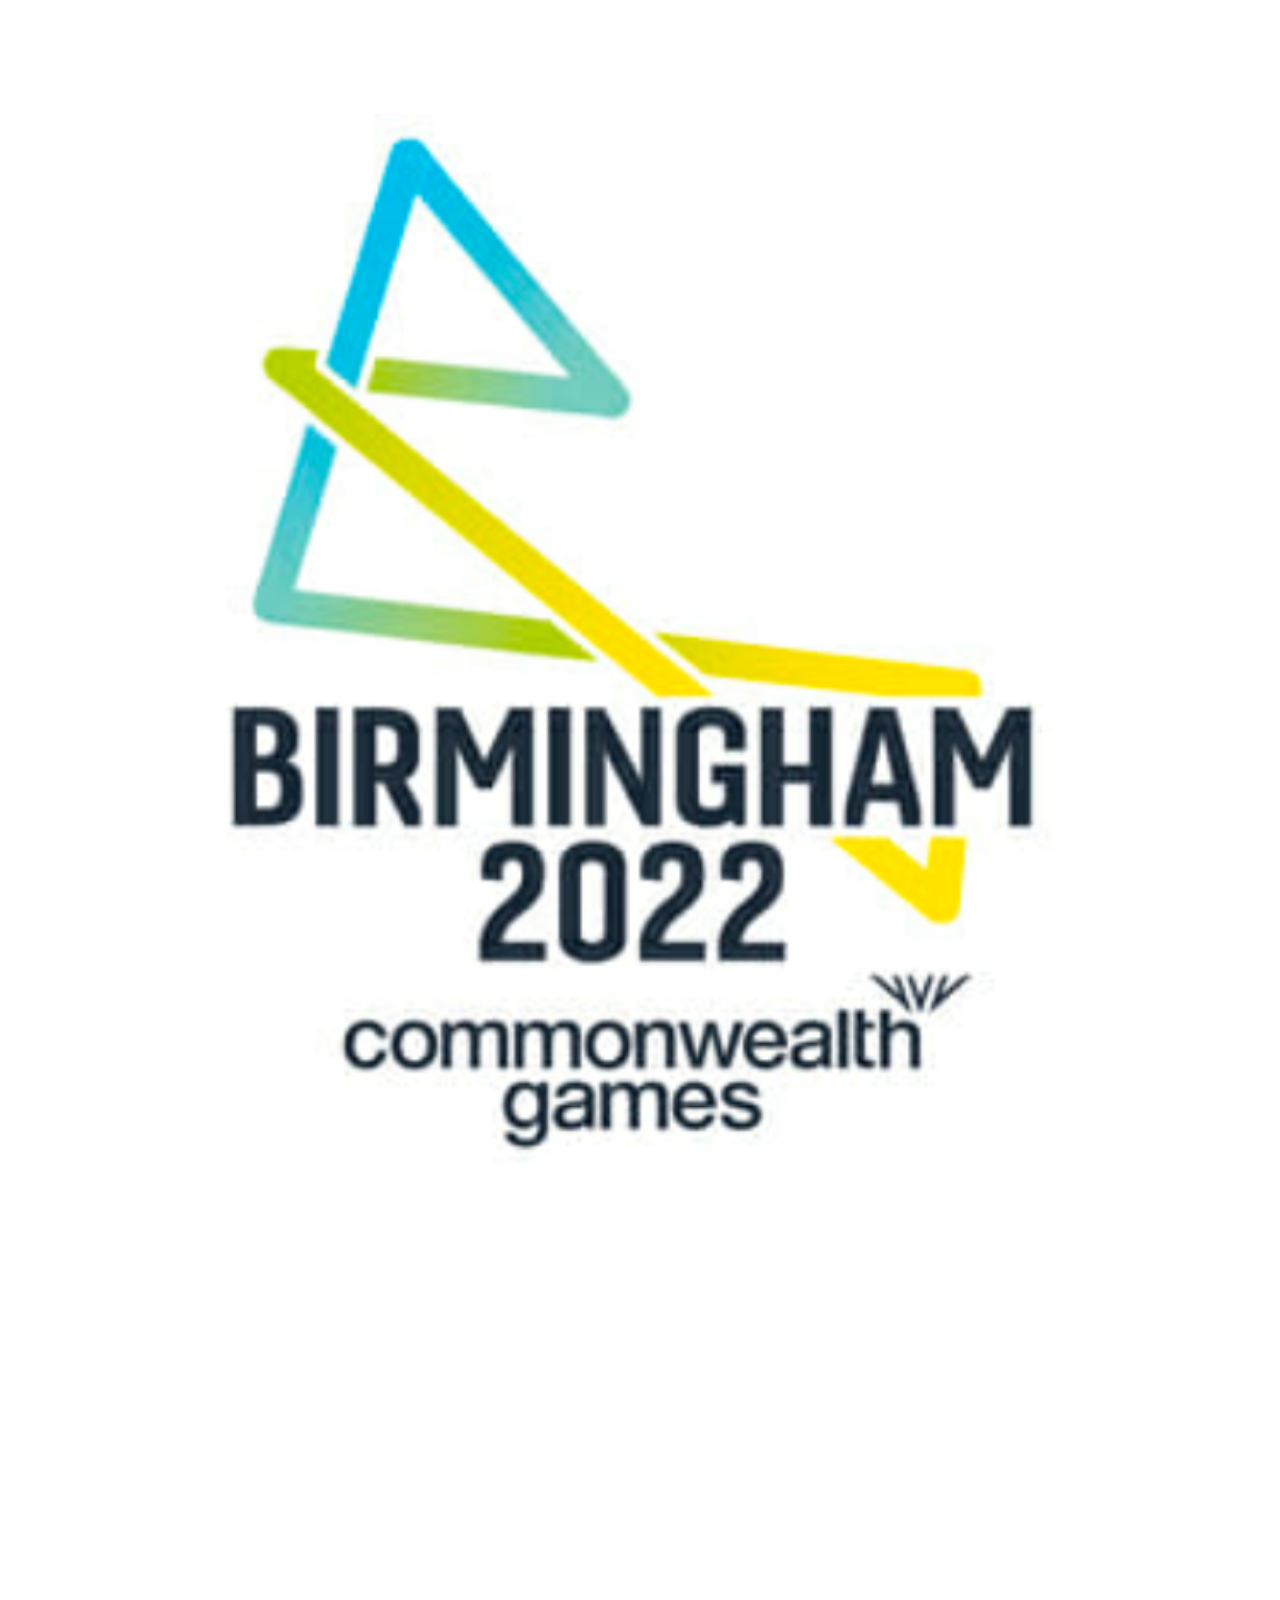
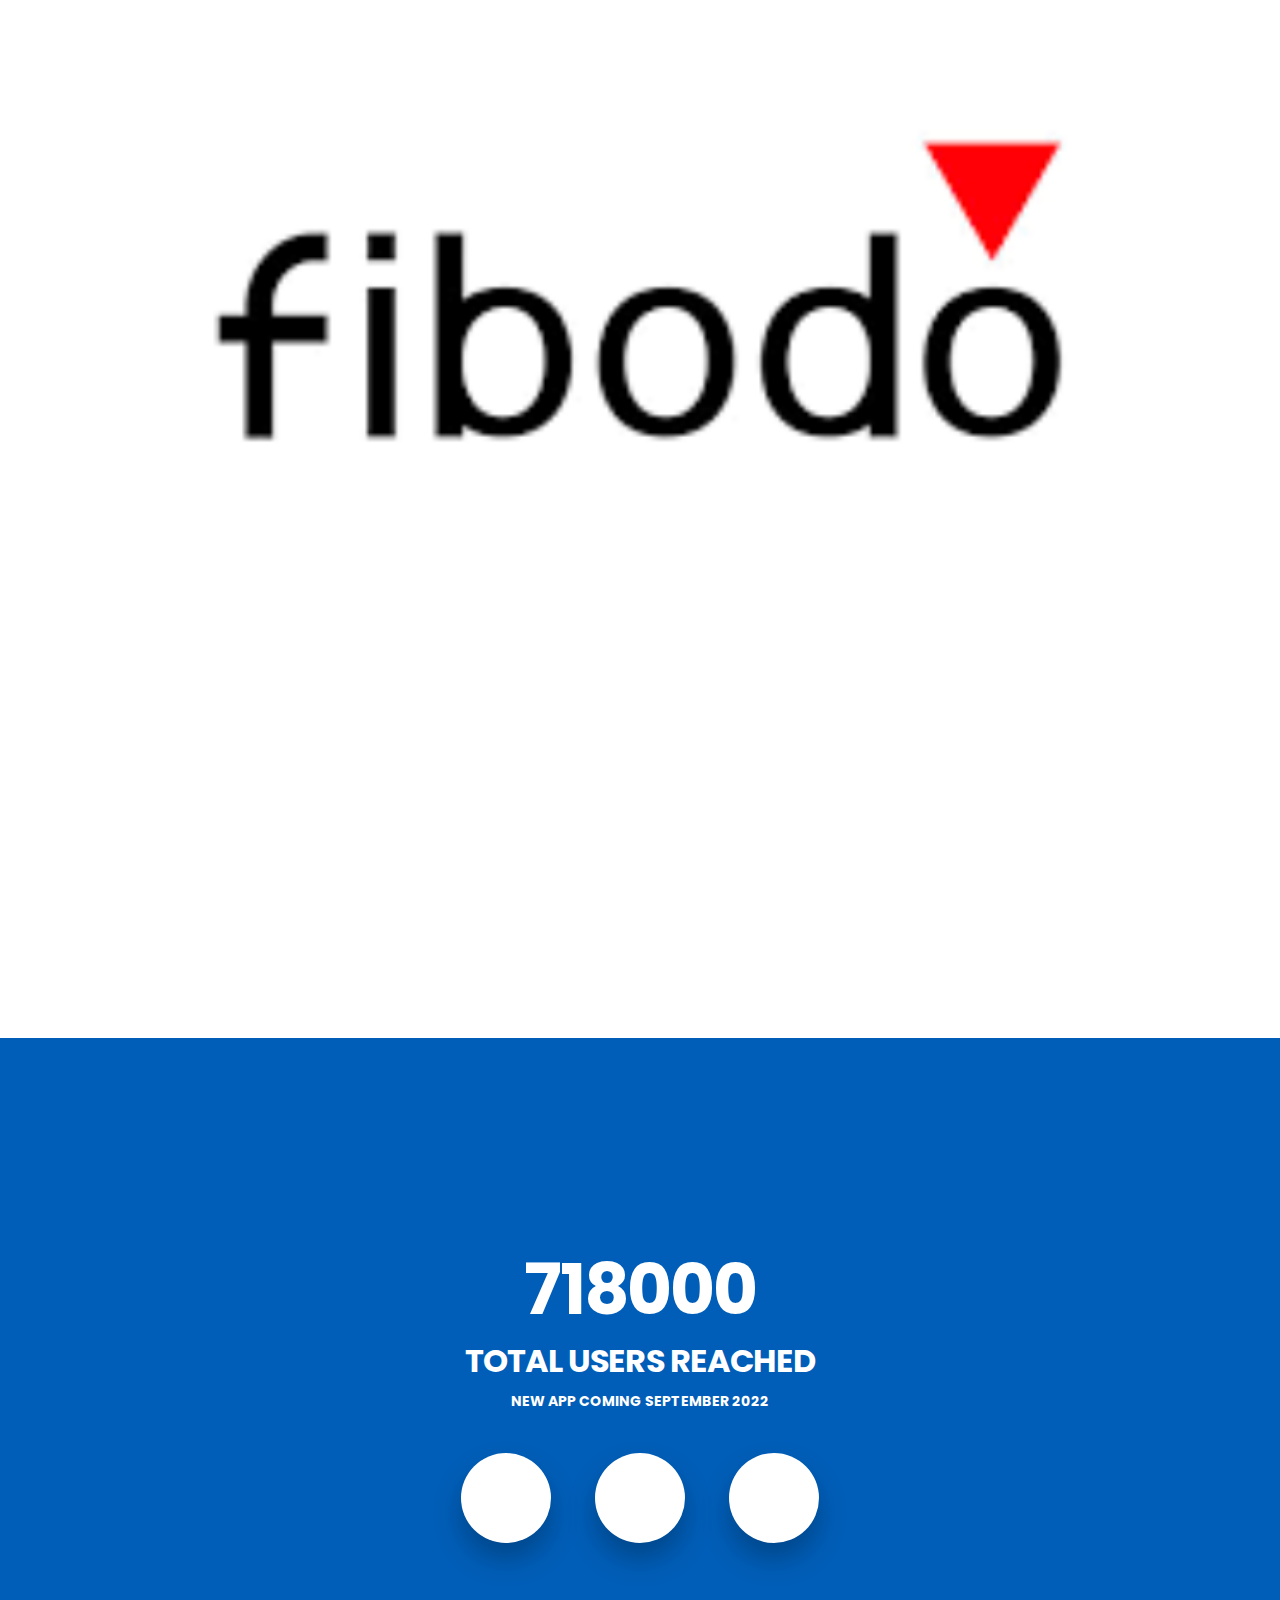
==== commit 5f256b8d: "Add images, a login register buttons" ====
--- a/index.html
+++ b/index.html
@@ -68,12 +68,14 @@
                         <li class="active"><a data-scroll href="index.html">Home <span
                                     class="sr-only">(current)</span></a></li>
 
-                        
+
                         <li><a data-scroll href="works.html">How It Works</a></li>
-                        
+
                         <li><a data-scroll href="support.html">How to Support</a></li>
                         <li><a data-scroll href="about.html">About</a></li>
                         <li><a data-scroll href="partners.html">Partners</a></li>
+                        <li><a class="nav_btn" data-scroll href="partners.html">Register</a></li>
+                        <li><a class="nav_btn" data-scroll href="partners.html"> Login </a></li>
                         <!-- <li><a data-scroll href="#feature">Features</a></li>
                         <li><a data-scroll href="#screenshots">Partners</a></li>
                         <li><a data-scroll href="#download">Download</a></li>
@@ -105,9 +107,9 @@
                             <p>Improving The Wellbeing Of Frontline Workers</p>
                             <h1>By The <span class="hero-text">NHS</span> for The <span class="hero-text">NHS</span>
                             </h1>
-                            <p>Offering guided video courses from leading teachers across fitness, yoga meditation,
-                                mental health, nutrition, personal development and sports, with new programs added every
-                                month. Our bespoke courses help people to learn new skills to live their best lives.
+                            <p>Offering classes from leading instructors across fitness, wellness,
+                                mental health and nutrition, with new programs added every
+                                month. Our classes help people to learn new skills to live their best lives.
                                 Doing Our Bit is the largest free platform supporting the wellbeing of frontline workers
                                 in the UK.</p>
                             <a href="https://www.fit4thefight.org/nhs-members-area" class="hero_btn"><i
@@ -121,8 +123,8 @@
     <!-- hero_section -->
 
     <!-- Header Area End -->
-		<!-- Background Area Start -->
-		<!-- <div class="slider-area">	
+    <!-- Background Area Start -->
+    <!-- <div class="slider-area">	
 		    <div class="slider-wrapper">
 		        <div class="single-slide" style="background-image: url('img/slider/slider1.jpg');">
                     <div class="slider-content">
@@ -168,7 +170,8 @@
             <div class="section_heading align-center mb-40">
                 <h2>A solid foundation for health and wellbeing</h2>
                 <p>When we move our bodies, we feel better physically, emotionally, and spiritually. Doing Our Bit gives
-                    you everything you need to work out safely from your own home and it's suitable for all levels of
+                    you everything you need to work out safely from your own home or join a class in your community and
+                    it's suitable for all levels of
                     fitness.</p>
             </div>
             <div class="promo_items">
@@ -176,30 +179,46 @@
                     <div class="promo_item">
                         <i class="icon-mobile"></i>
                         <h3>Fitness</h3>
-                        <p>Flex, tone, stretch and strengthen with expert-level instructors.</p>
-                        <a href="https://www.fit4thefight.org/nhs-members-area" class="hero_btn"><i
-                            class="fa fa-read"></i>Read More</a>
+                        <p>From beginner to active gym goer; Flex, tone, stretch and strengthen with expert instructors.
+                            
+                            <hr>
+                            <a href="https://www.fit4thefight.org/nhs-members-area" class="app_btn"><i
+                                    class="fa fa-read"></i>Read More</a>
+                        </p>
                     </div>
                 </div>
                 <div class="col-md-3 col-xs-6  xs-padding">
                     <div class="promo_item">
                         <i class="icon-tools"></i>
                         <h3>Wellbeing</h3>
-                        <p>From brand-new beginner to longtime yogi, there's a range of classes for everyone.</p>
+                        <p>Participate in the classes you want, there's a range of activities to suit everyone.
+                            <br>
+                            <hr>
+                            <a href="https://www.fit4thefight.org/nhs-members-area" class="app_btn"><i
+                                    class="fa fa-read"></i>Read More</a>
+                        </p>
                     </div>
                 </div>
                 <div class="col-md-3 col-xs-6  xs-padding">
                     <div class="promo_item">
                         <i class="icon-linegraph"></i>
                         <h3>Mental Health</h3>
-                        <p>Reduce stress, learn how to relax and protect your mental health.</p>
+                        <p>Reduce stress, learn how to relax and protect your mental health.
+                            <hr>
+                            <a href="https://www.fit4thefight.org/nhs-members-area" class="app_btn"><i
+                                    class="fa fa-read"></i>Read More</a>
+                        </p>
                     </div>
                 </div>
                 <div class="col-md-3 col-xs-6  xs-padding">
                     <div class="promo_item">
                         <i class="icon-linegraph"></i>
                         <h3>Nutrition</h3>
-                        <p>Reduce stress, learn how to relax and protect your mental health.</p>
+                        <p>Learn about food, its impact on our bodies, for better nutrition and healthier lives.
+                            <hr>
+                            <a href="https://www.fit4thefight.org/nhs-members-area" class="app_btn"><i
+                                    class="fa fa-read"></i>Read More</a>
+                        </p>
                     </div>
                 </div>
             </div>
@@ -237,15 +256,15 @@
                             <div class="about_inner">
                                 <div class="about_tab">
                                     <ul class="tab_menu" role="tablist"> -->
-                                        <!-- <li class="active"><a href="#design" aria-controls="design" role="tab" data-toggle="tab">Design</a></li>
+    <!-- <li class="active"><a href="#design" aria-controls="design" role="tab" data-toggle="tab">Design</a></li>
                                          <li><a href="#features" aria-controls="features" role="tab" data-toggle="tab">Features</a></li>
                                          <li><a href="#demos" aria-controls="demos" role="tab" data-toggle="tab">Demos</a></li>
                                          <li><a href="#elements" aria-controls="elements" role="tab" data-toggle="tab">Elements</a></li>
                                          <li><a href="#offers" aria-controls="offers" role="tab" data-toggle="tab">Offers</a></li> -->
-                                    <!-- </ul> -->
-
-                                    <!-- Tab panes -->
-                                    <!-- <div class="tab-content">
+    <!-- </ul> -->
+
+    <!-- Tab panes -->
+    <!-- <div class="tab-content">
                                         <div role="tabpanel" class="tab-pane fade in active" id="design">
                                             <p>Lorem ipsum dolor sit amet, consectetur adipisicing elit. Ea ratione
                                                 optio nulla illum, eius dolor maiores, in harum sit quisquam. Quidem
@@ -288,7 +307,7 @@
                                             </div>
                                         </div>
                                     </div> -->
-                                    <!-- <div class="btn_group">
+    <!-- <div class="btn_group">
                                         <a href="support.html" class="app_btn">Get Involved</a>
                                     </div>
                                 </div>
@@ -321,18 +340,18 @@
                     <ul class="feature_list text-right xs-no-padding">
                         <li class="list_item mb-40 wow fadeInRight" data-wow-delay="0ms" data-wow-duration="800ms">
                             <i class="icon-mobile"></i>
-                            <h4 class="mb-10">Responsive Design</h4>
-                            <p>Works on any device</p>
+                            <h4 class="mb-10">Easy To Use</h4>
+                            <p>Available to all frontline workers</p>
                         </li>
                         <li class="list_item mb-40 wow fadeInRight" data-wow-delay="200ms" data-wow-duration="800ms">
                             <i class="icon-browser mb-10"></i>
-                            <h4 class="mb-10">Free Access to All Courses</h4>
-                            <p>100% free for frontline workers</p>
+                            <h4 class="mb-10">Simple</h4>
+                            <p> A single App for your wellbeing needs</p>
                         </li>
                         <li class="list_item wow fadeInRight" data-wow-delay="400ms" data-wow-duration="800ms">
                             <i class="icon-global"></i>
                             <h4 class="mb-10">Available Anytime, Anywhere</h4>
-                            <p>Mobile and offline access allows you to learn anywhere anytime</p>
+                            <p>Access OnDemand classes 24/7 and on the go</p>
                         </li>
                     </ul>
                 </div>
@@ -343,18 +362,18 @@
                     <ul class="feature_list xs-no-padding">
                         <li class="list_item mb-40 wow fadeInLeft" data-wow-delay="0ms" data-wow-duration="800ms">
                             <i class="icon-hotairballoon"></i>
-                            <h4 class="mb-10">Simple frendly interface</h4>
-                            <p>So easy to use anyone can take advantage of the </p>
+                            <h4 class="mb-10">Personal</h4>
+                            <p>Get real-time notifications to keep you informed</p>
                         </li>
                         <li class="list_item mb-40 wow fadeInLeft" data-wow-delay="200ms" data-wow-duration="800ms">
                             <i class="icon-happy"></i>
-                            <h4 class="mb-10">Learn from qualified professionals</h4>
+                            <h4 class="mb-10">Free</h4>
                             <p>Enjoy immediate access to our full course library</p>
                         </li>
                         <li class="list_item wow fadeInLeft" data-wow-delay="400ms" data-wow-duration="800ms">
                             <i class="icon-chat"></i>
-                            <h4 class="mb-10">Great community</h4>
-                            <p>Become part of a movement improving the wellbeing of frontline workers</p>
+                            <h4 class="mb-10">Community</h4>
+                            <p>Join the movement improving the nations wellbeing</p>
                         </li>
                     </ul>
                 </div>
--- a/css/main.css
+++ b/css/main.css
@@ -251,6 +251,25 @@
     background-color: #fff;
     color: #333;
 }
+
+.nav_btn{
+    background-color: #ED8B00;
+    border: 1px solid #ED8B00;
+    color: #fff;
+    line-height: 50px;
+    display: inline-block;
+    padding: 0 25px;
+    border-radius: 30px;
+    margin: 5px; 
+    border-width: 2px;
+    width: 85px;
+    text-align: center;
+
+}
+.nav_btn:hover{
+    background-color: #005EB8;
+    color: #333;
+}
 .app_btn{
     background: #03989e;
     background: -moz-linear-gradient(-45deg, #005EB8 0%, #005EB8 100%);
@@ -460,6 +479,31 @@
     z-index: 1;
 }
 .hero_section3:before{
+    /* background: #006ef5;
+    background: -moz-linear-gradient(-45deg, #006ef5 0%, #006ef5 100%);
+    background: -webkit-linear-gradient(-45deg, #006ef5 0%,#006ef5 100%);
+    background: linear-gradient(135deg, #006ef5 0%,#006ef5 100%); */
+    filter: progid:DXImageTransform.Microsoft.gradient( startColorstr='#f98f1c', endColorstr='#f45442',GradientType=1 );
+    content: '';
+    width: 100%;
+    height: 100%;
+    position: absolute;
+    left: 0;
+    top: 0;
+    opacity: 0.8;
+    z-index: -1;
+}
+.hero_section4{
+    background-image: url("../img/hero4.jpg");
+    background-position: center center;
+    background-repeat: no-repeat;
+    -webkit-background-size: cover;
+    background-size: cover;
+    position: relative;
+    height: 700px;
+    z-index: 1;
+}
+.hero_section4:before{
     /* background: #006ef5;
     background: -moz-linear-gradient(-45deg, #006ef5 0%, #006ef5 100%);
     background: -webkit-linear-gradient(-45deg, #006ef5 0%,#006ef5 100%);
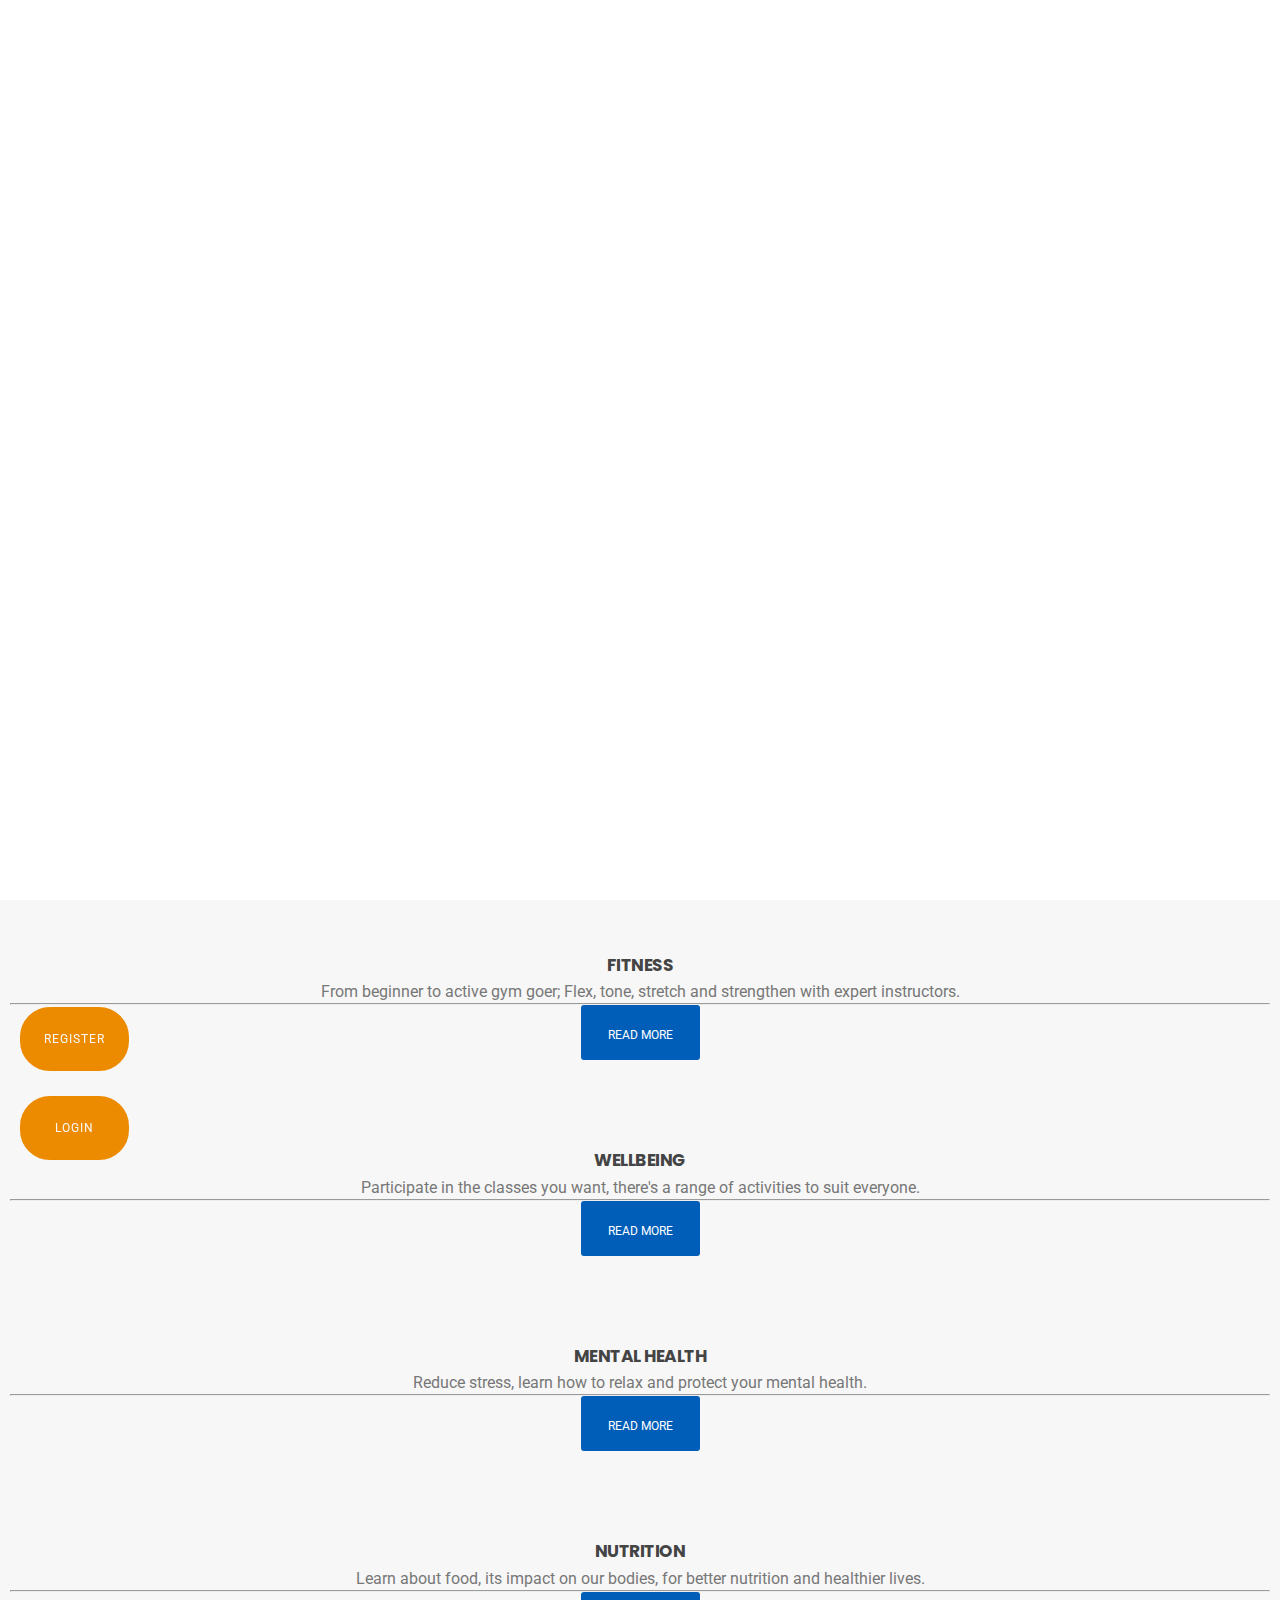
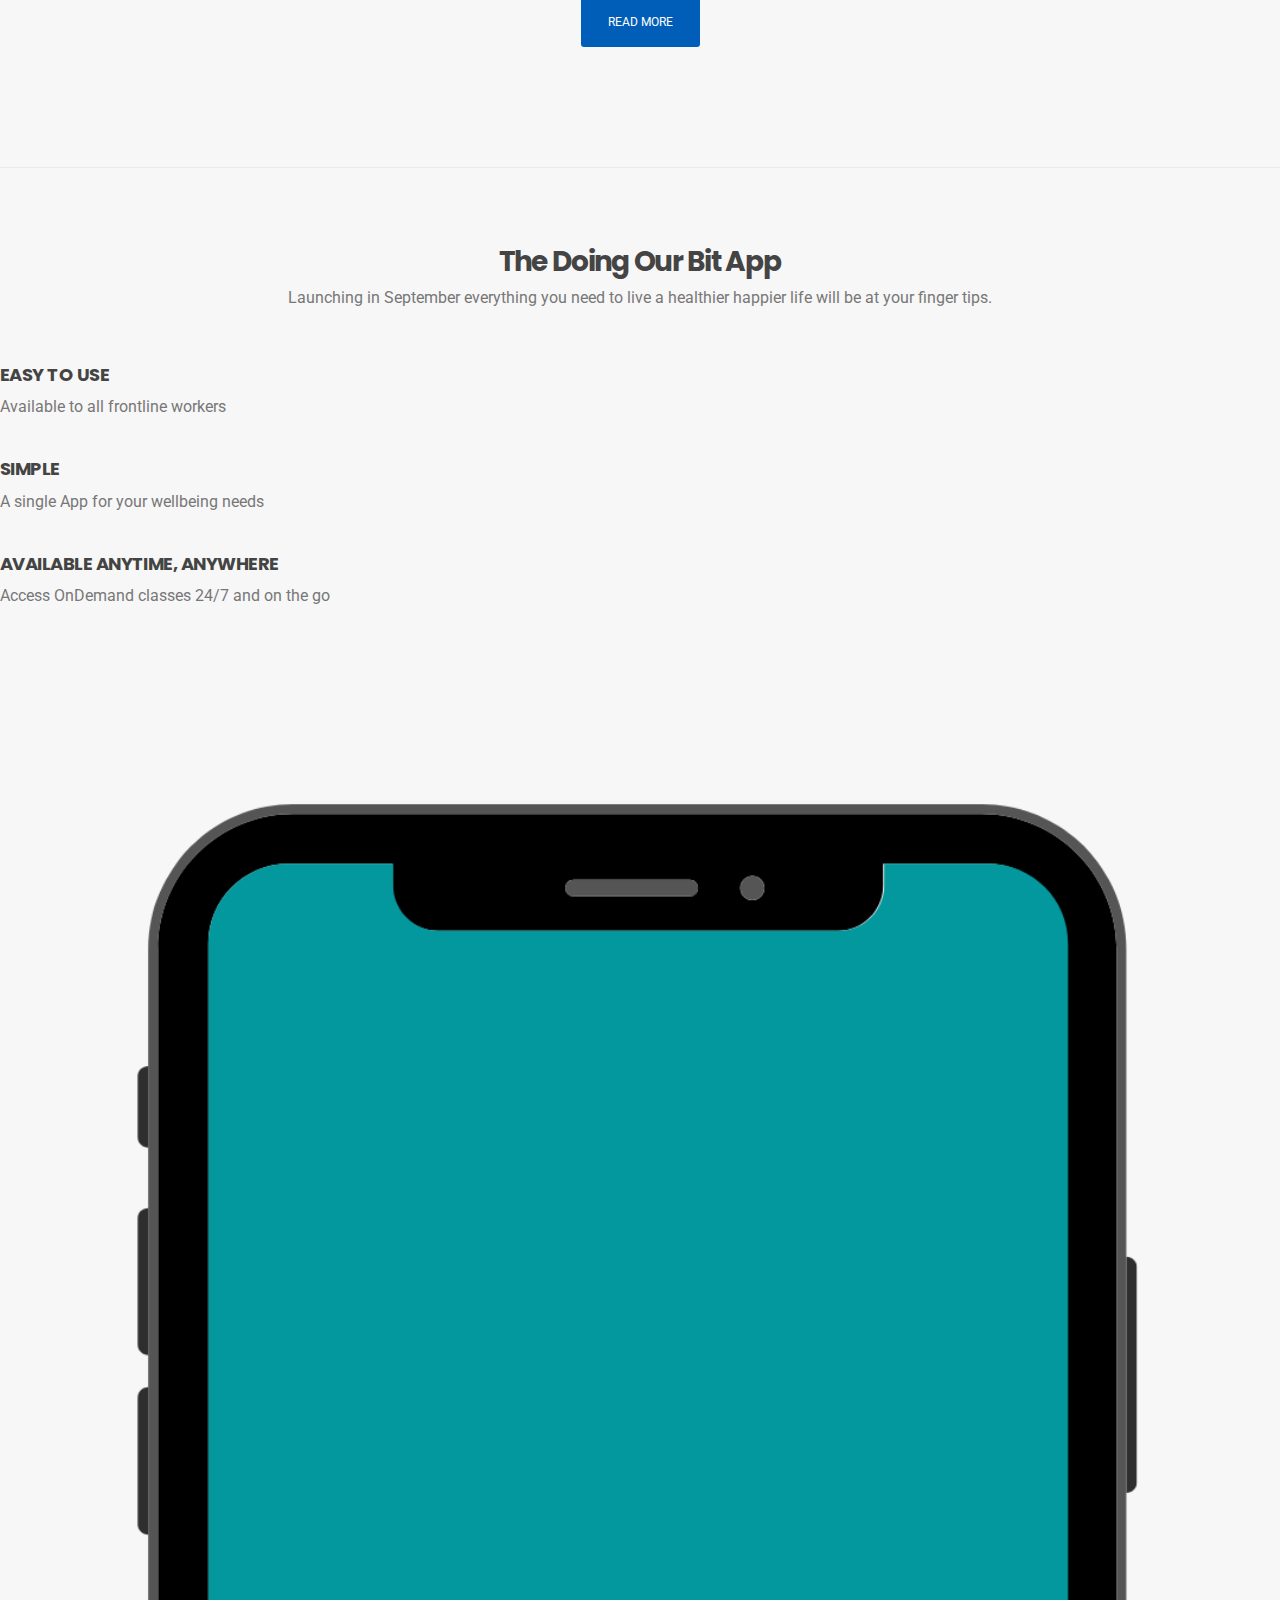
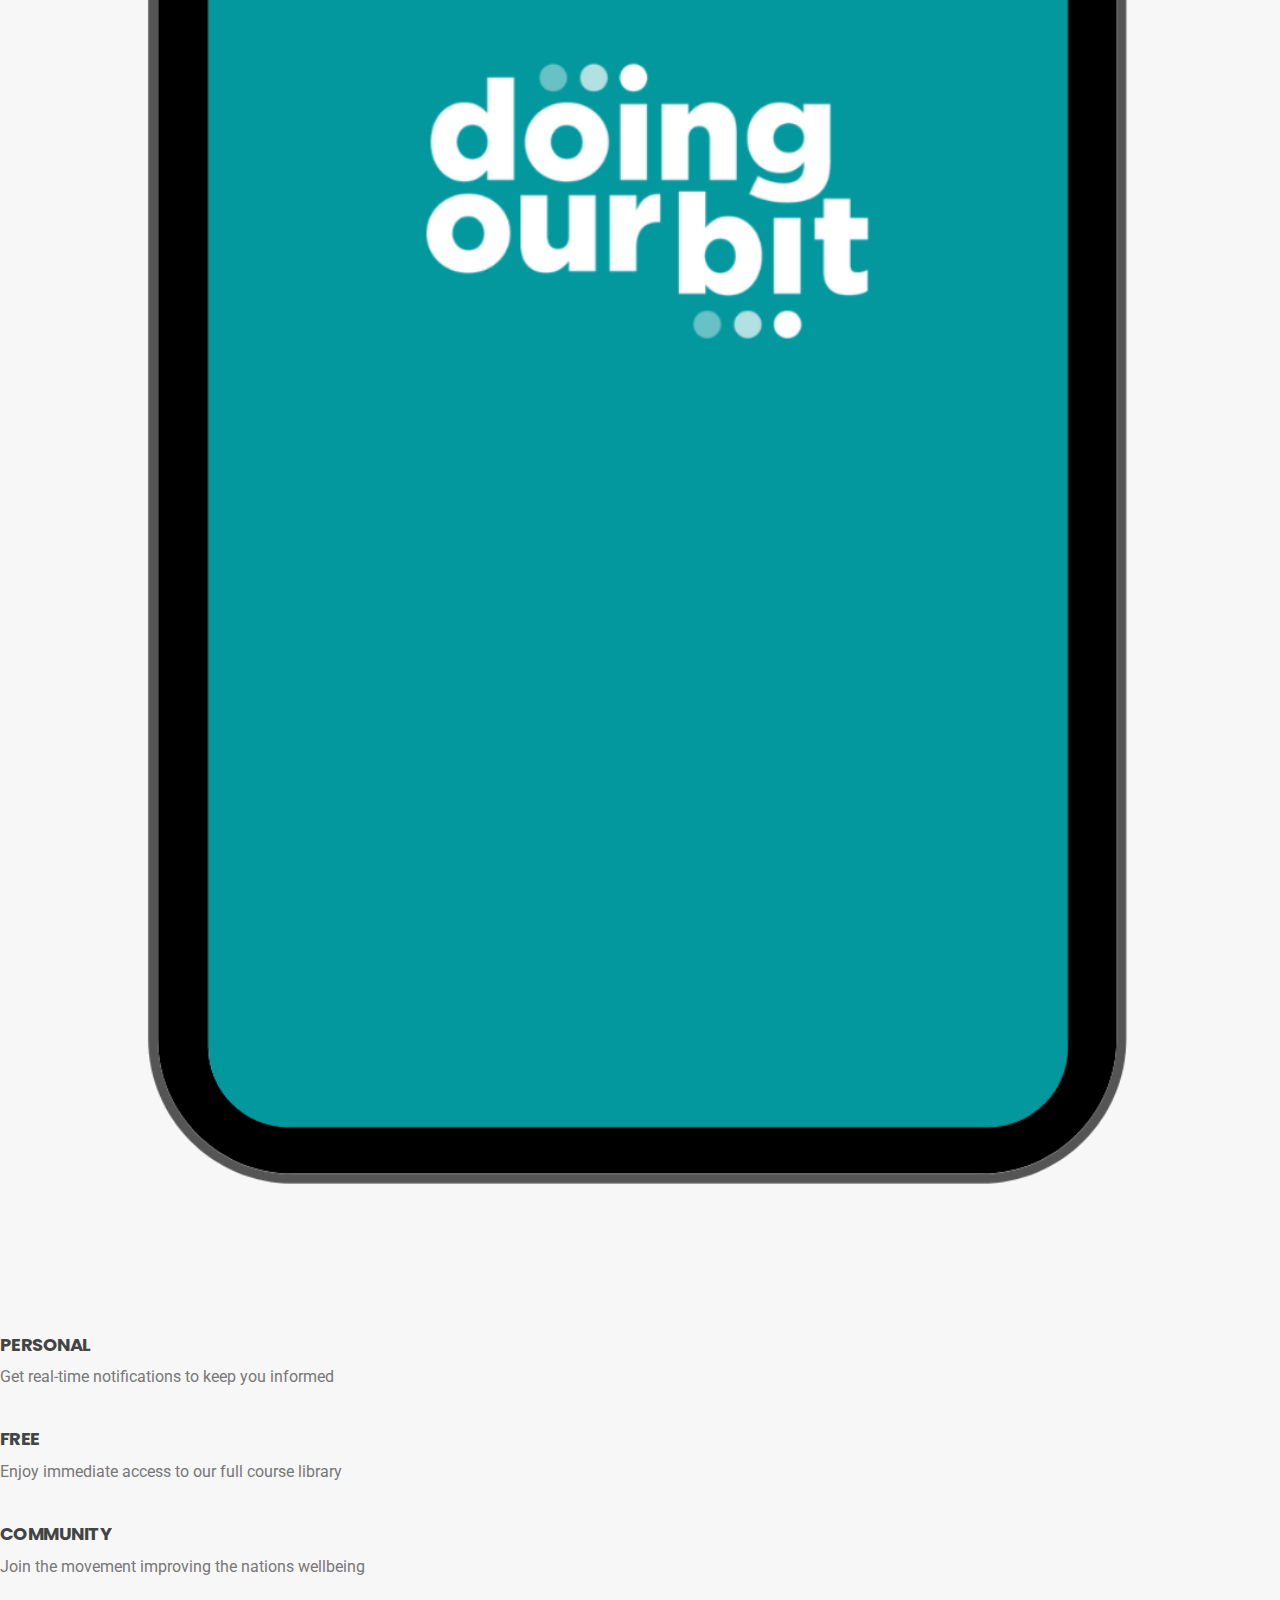
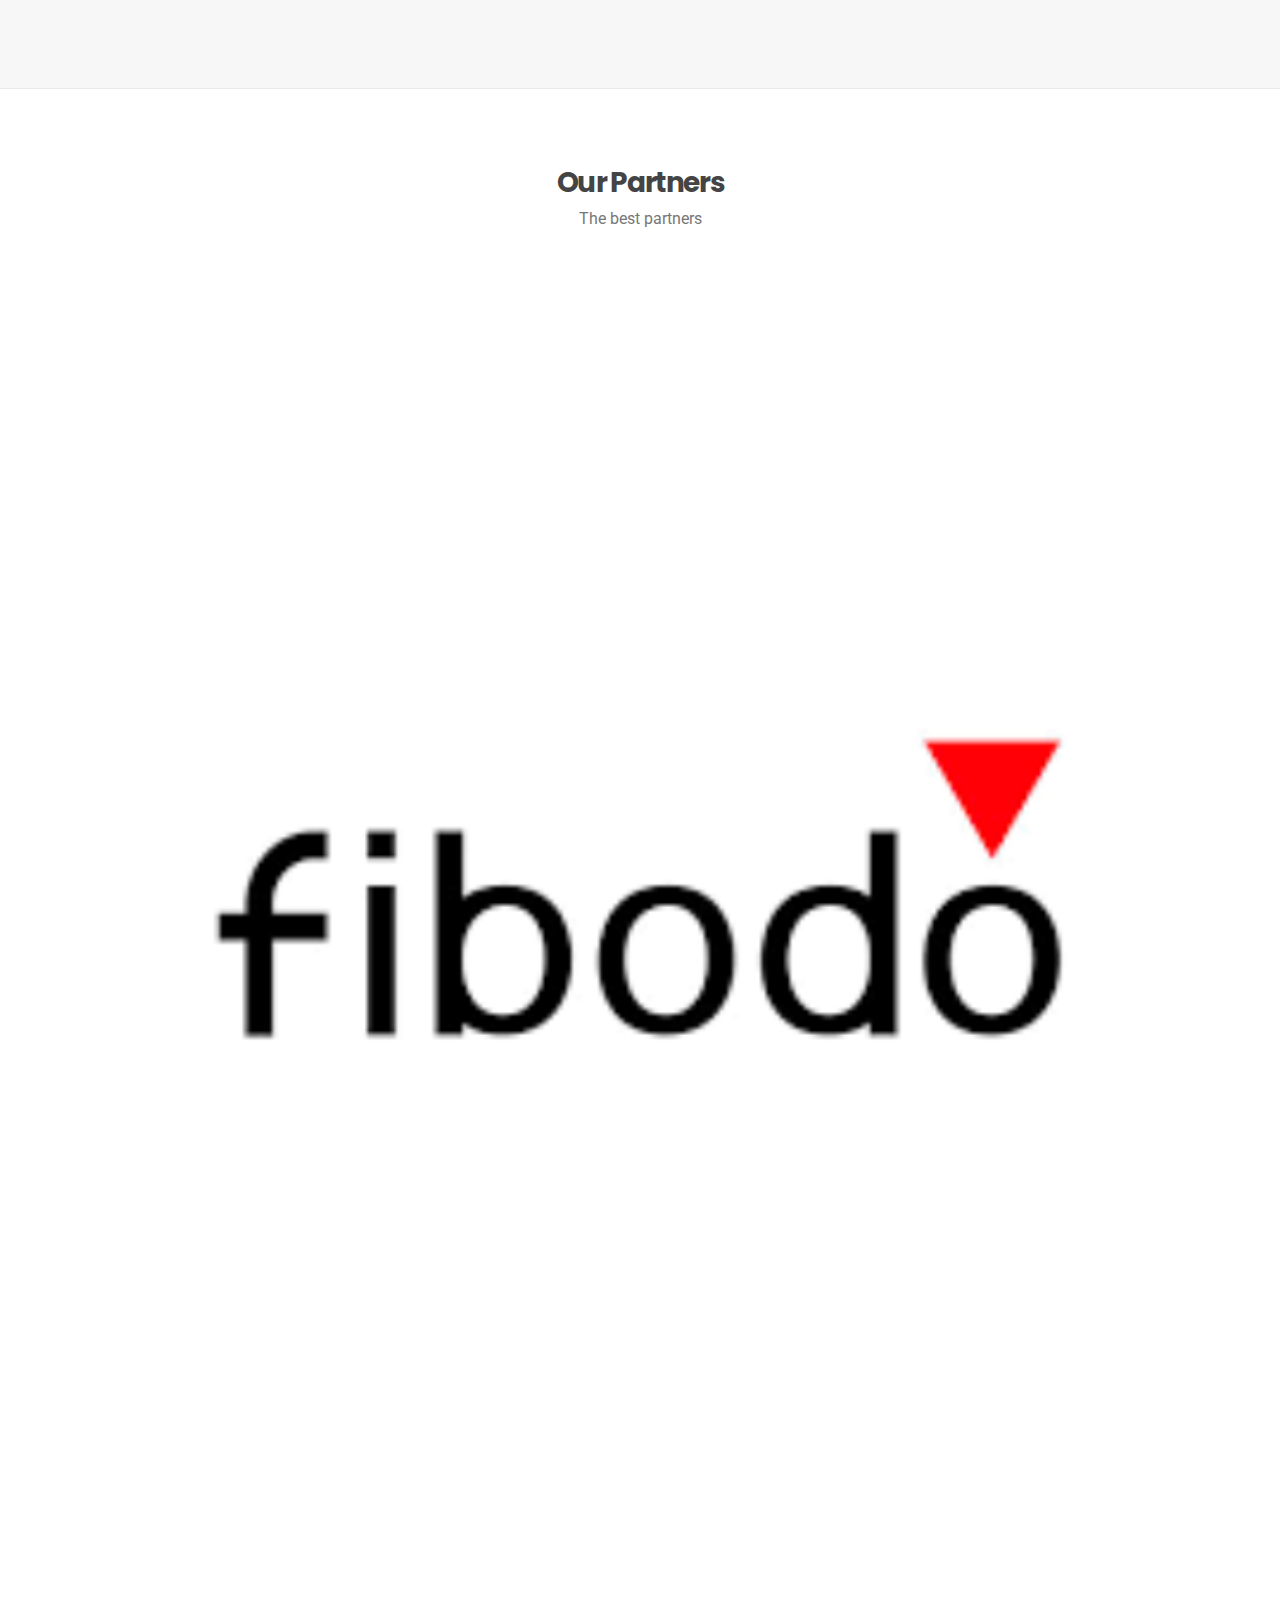
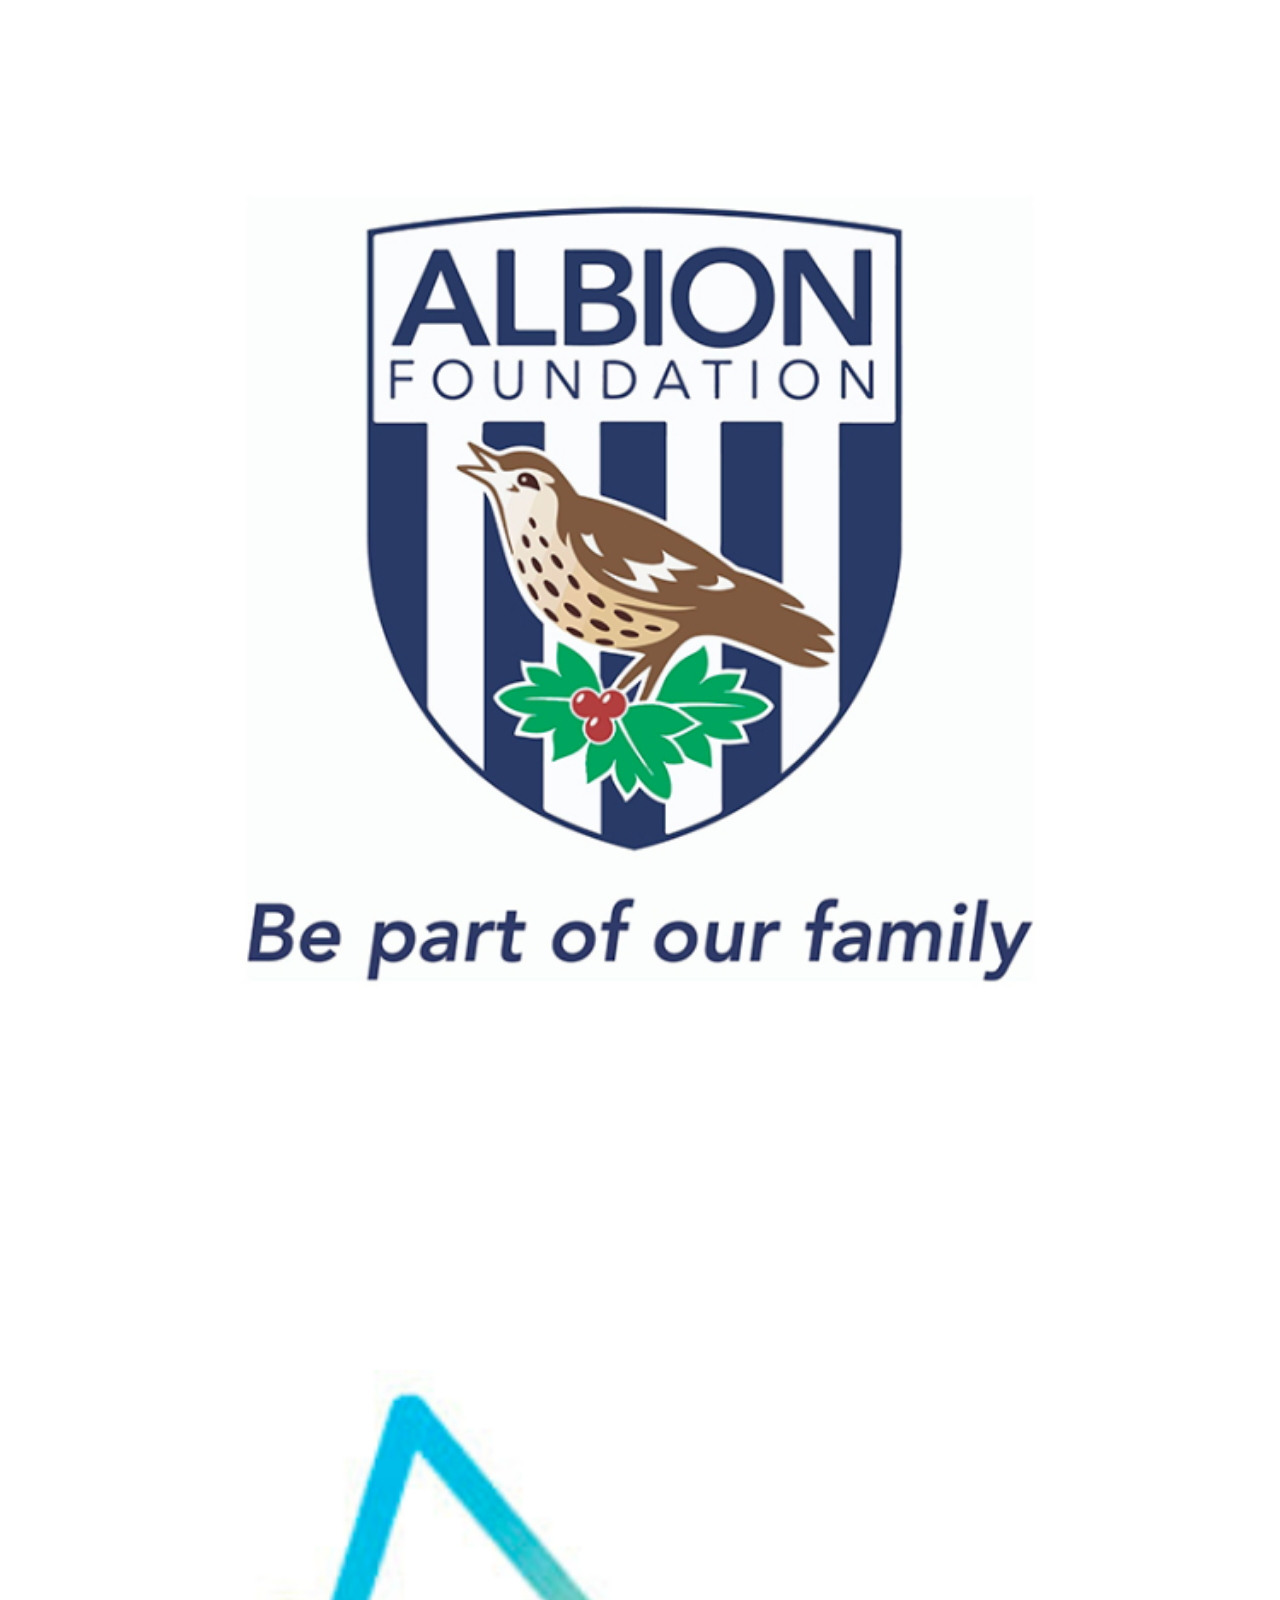
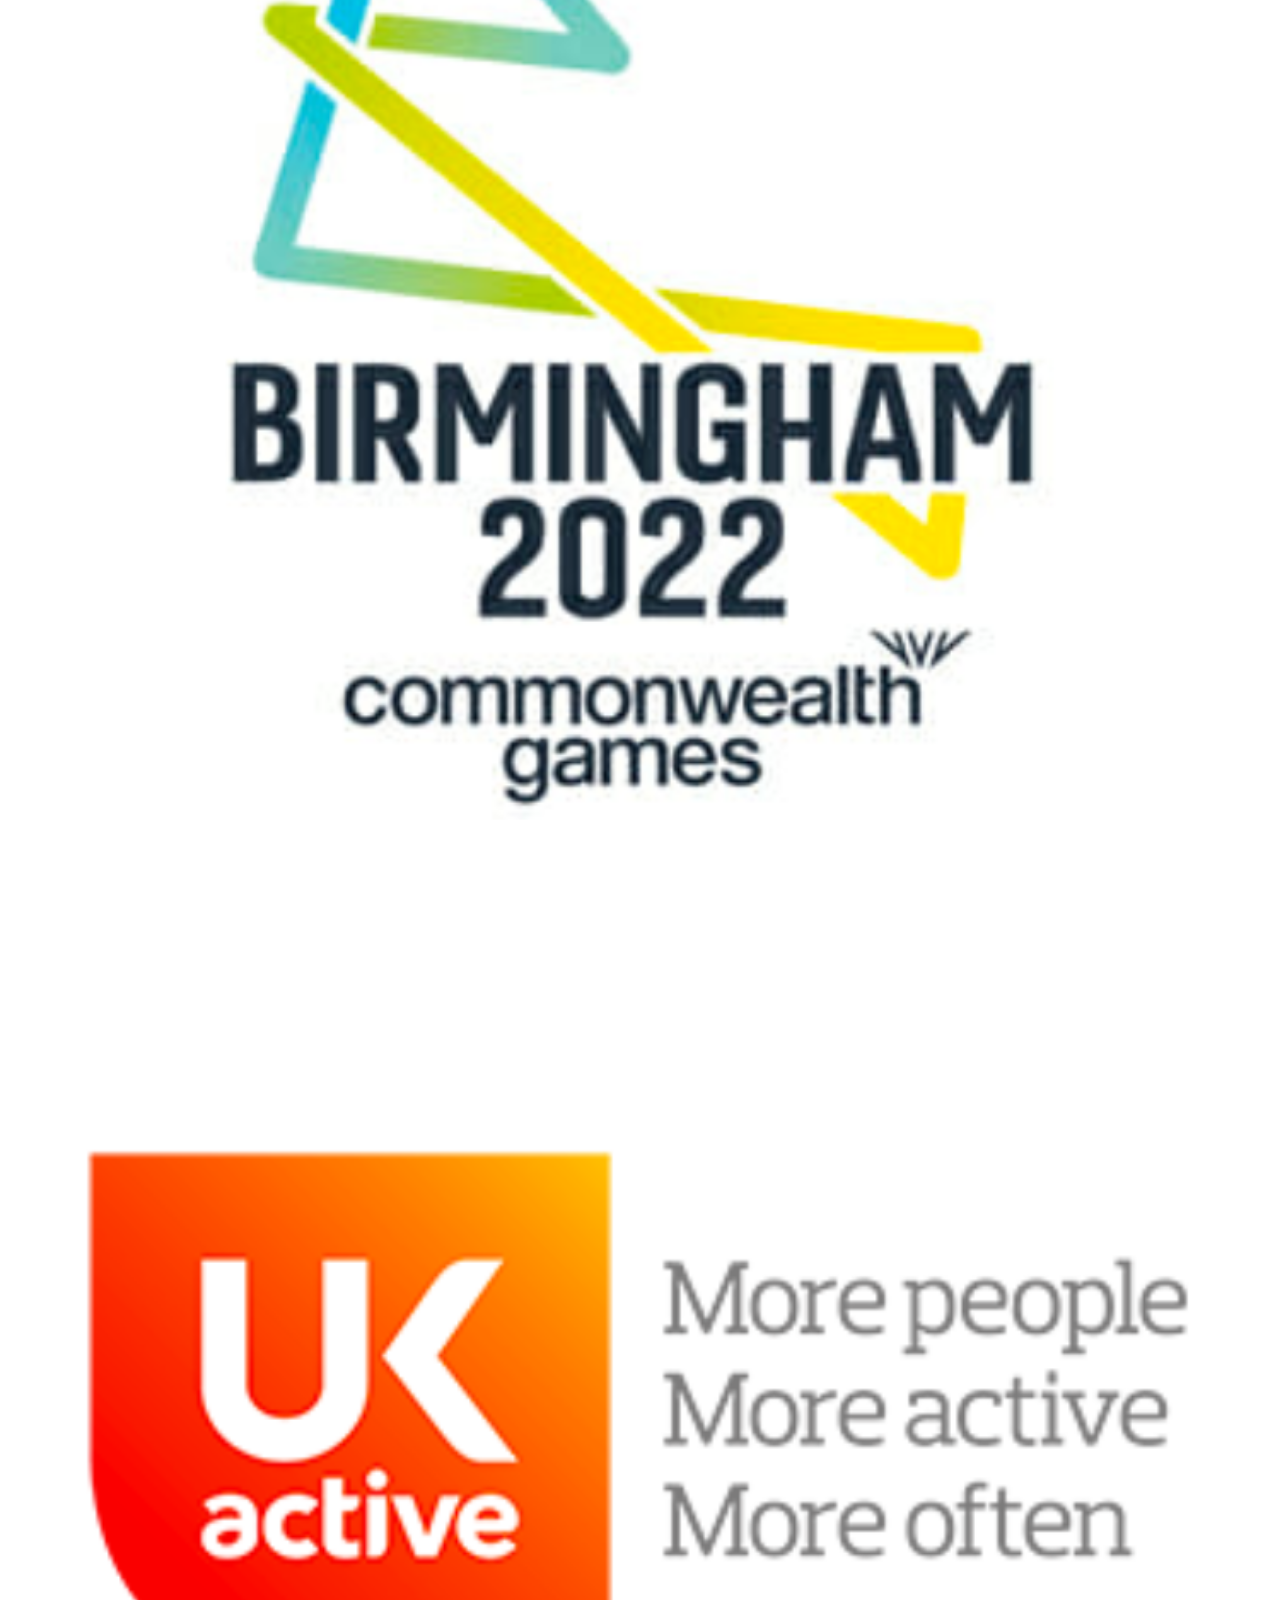
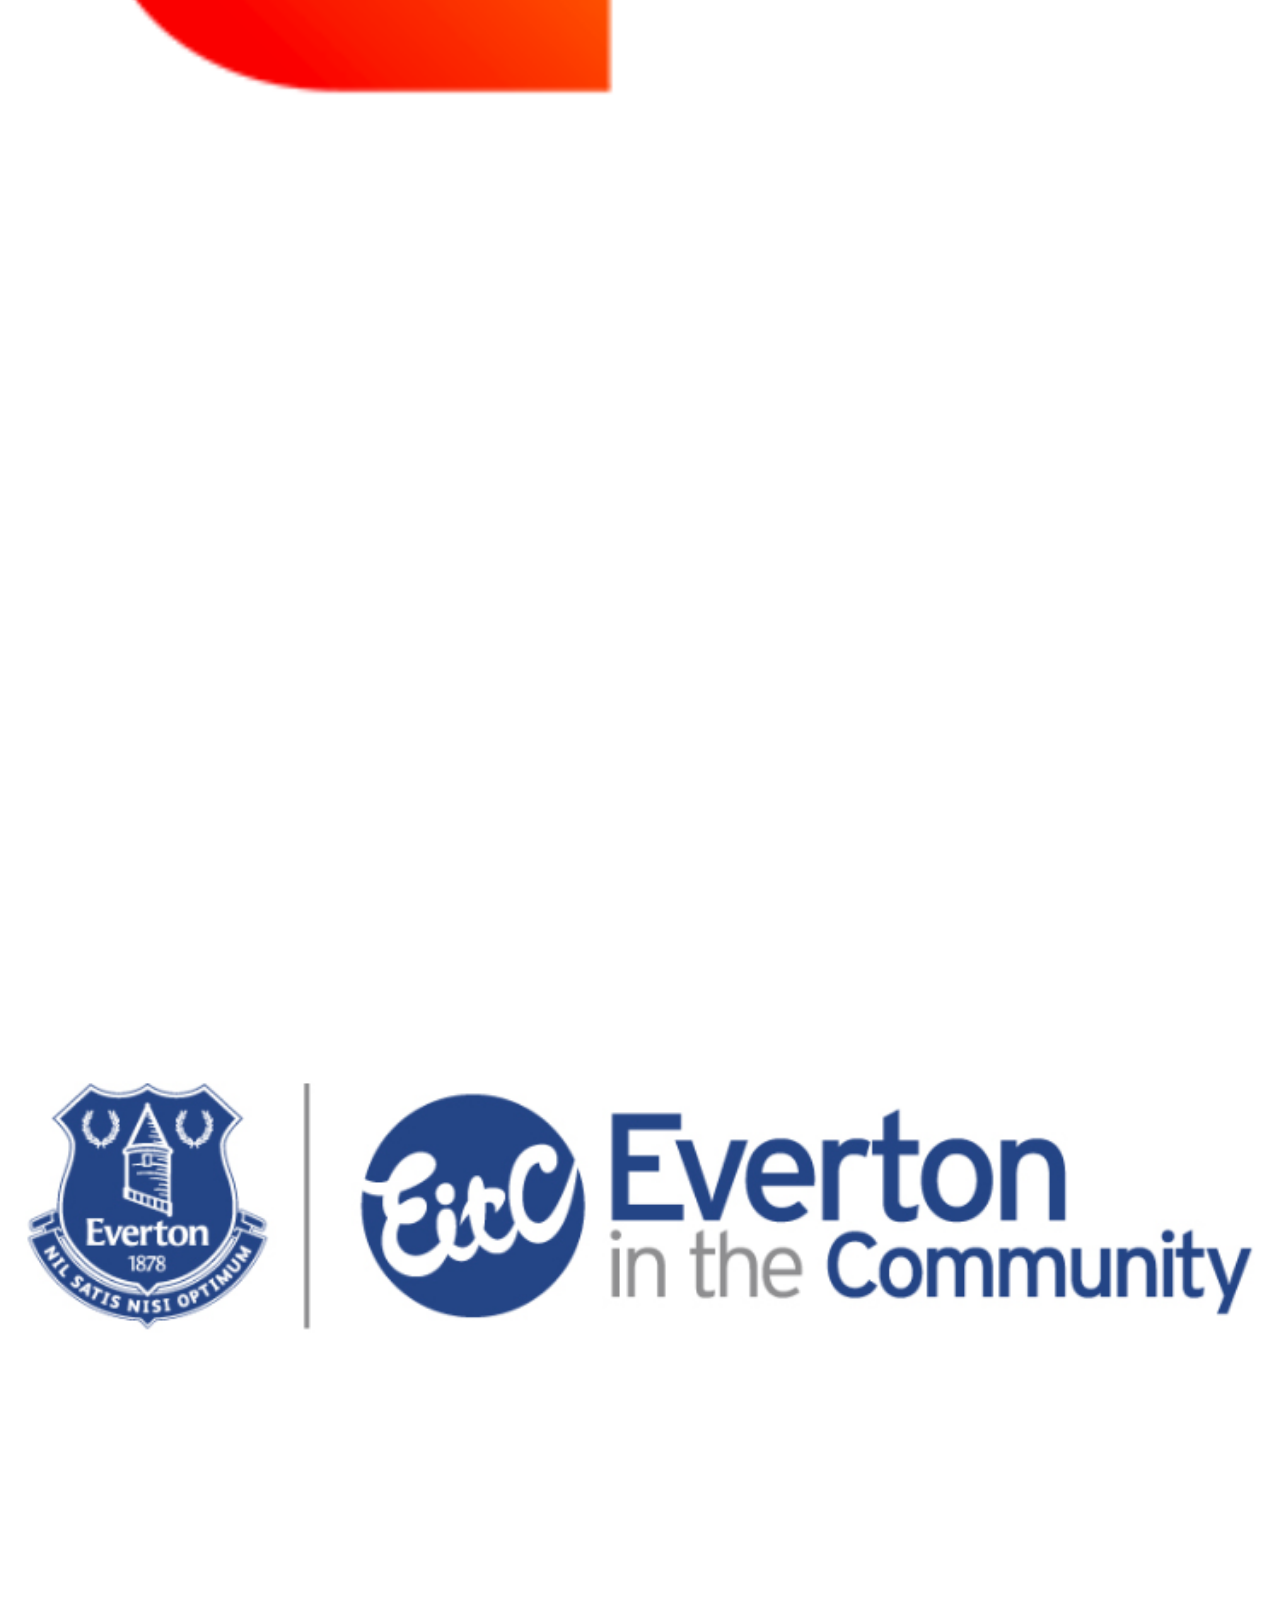
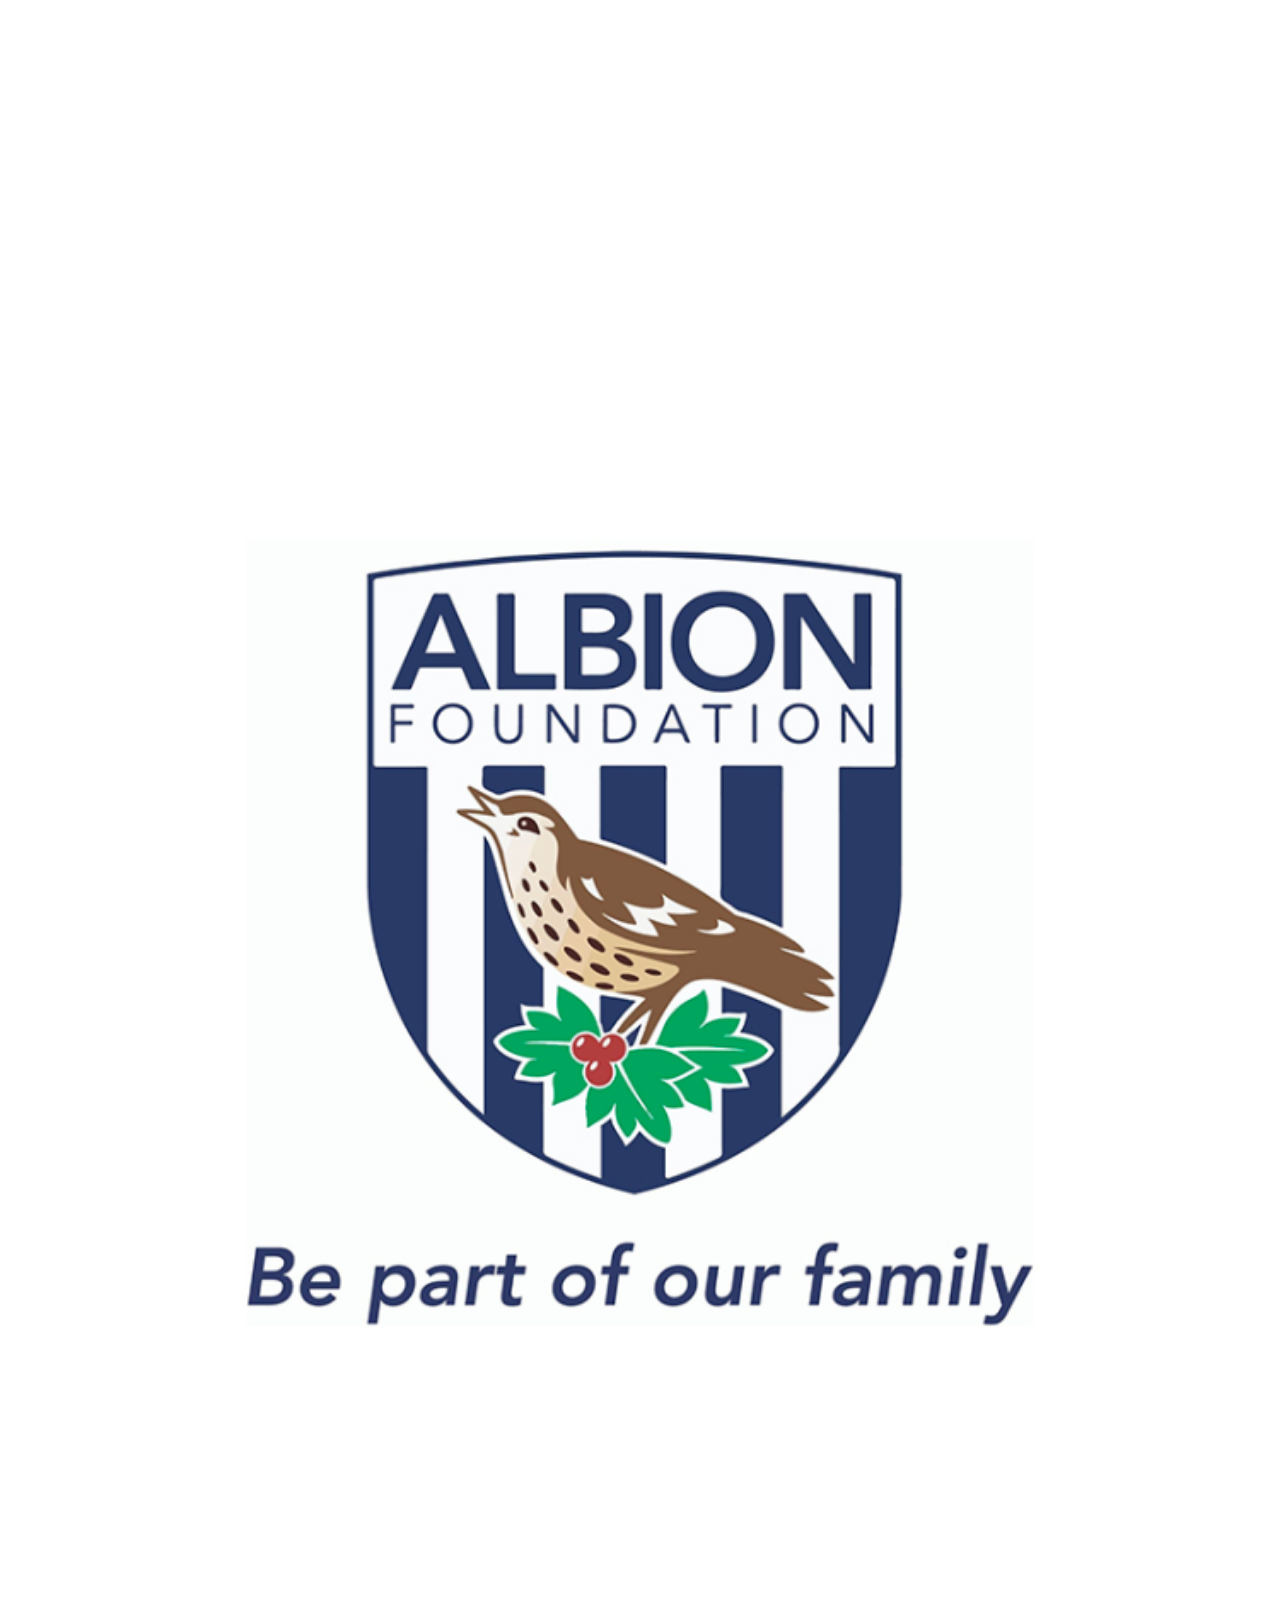
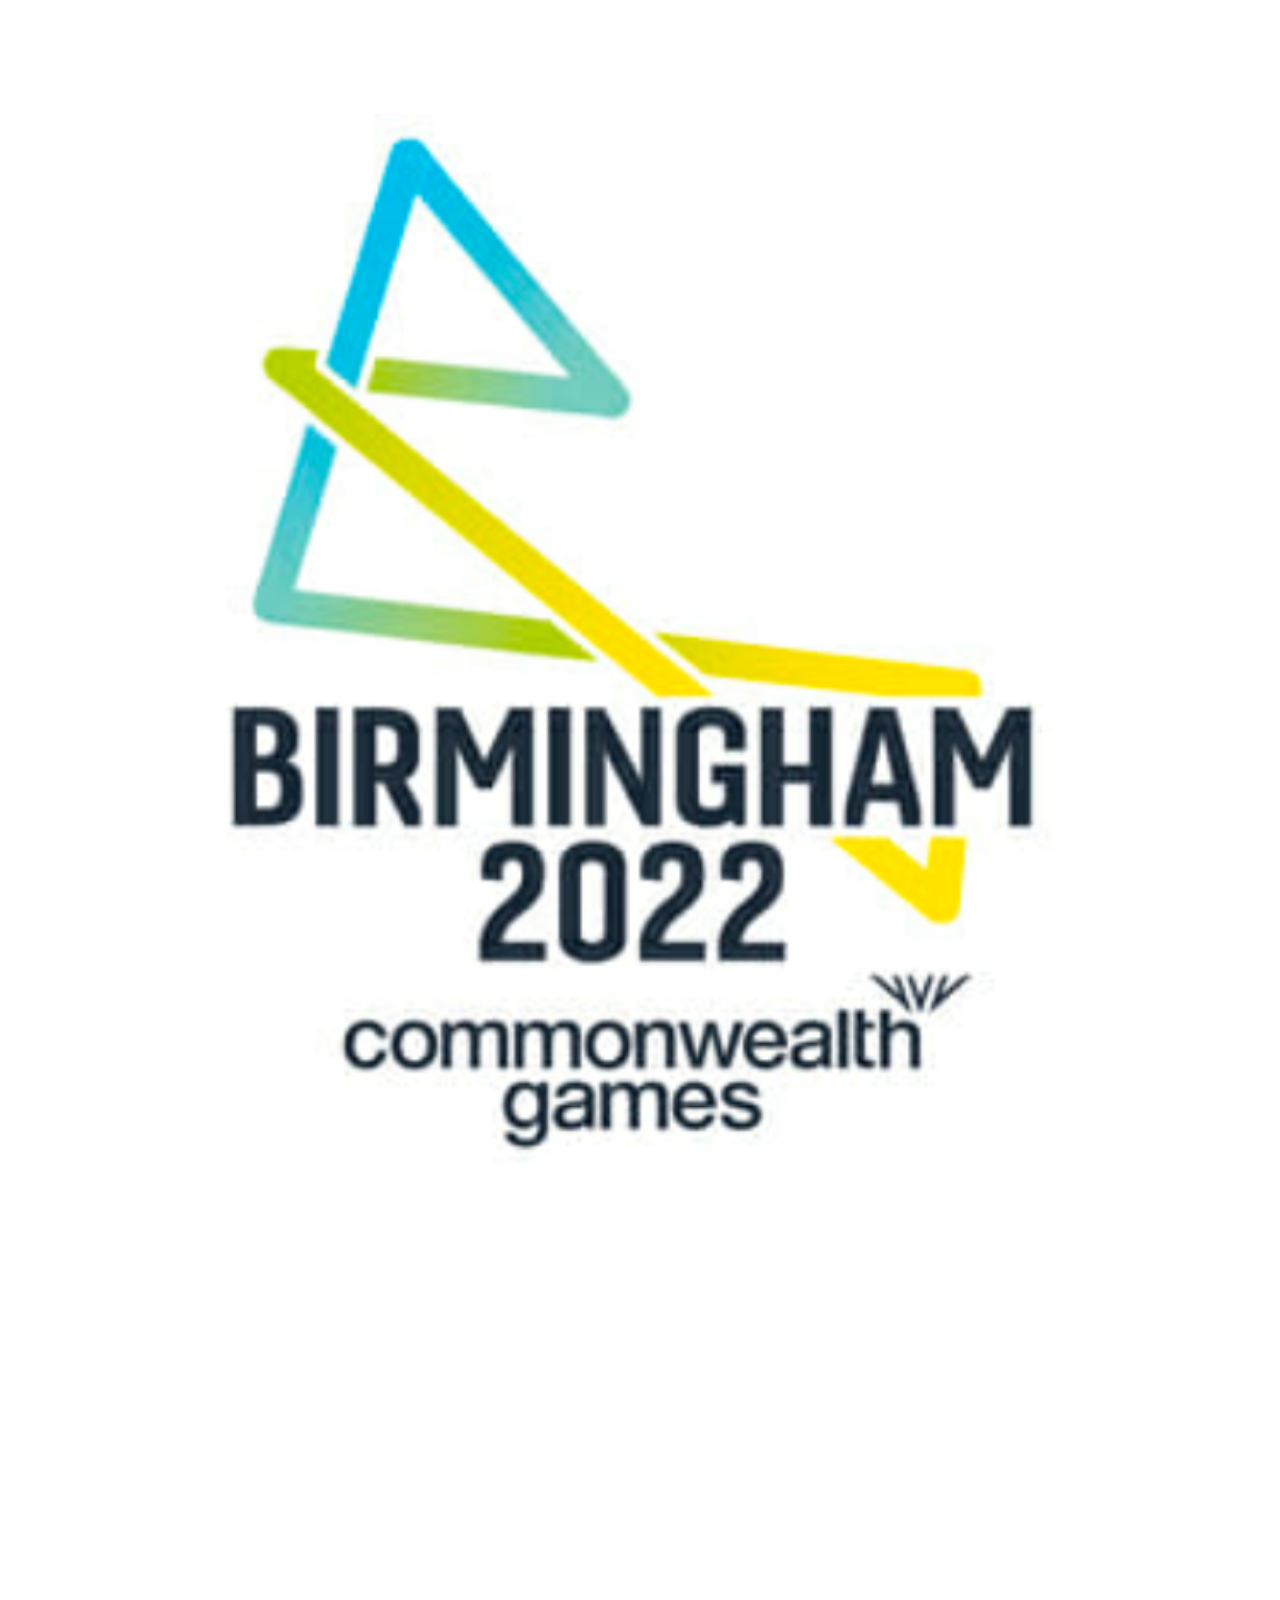
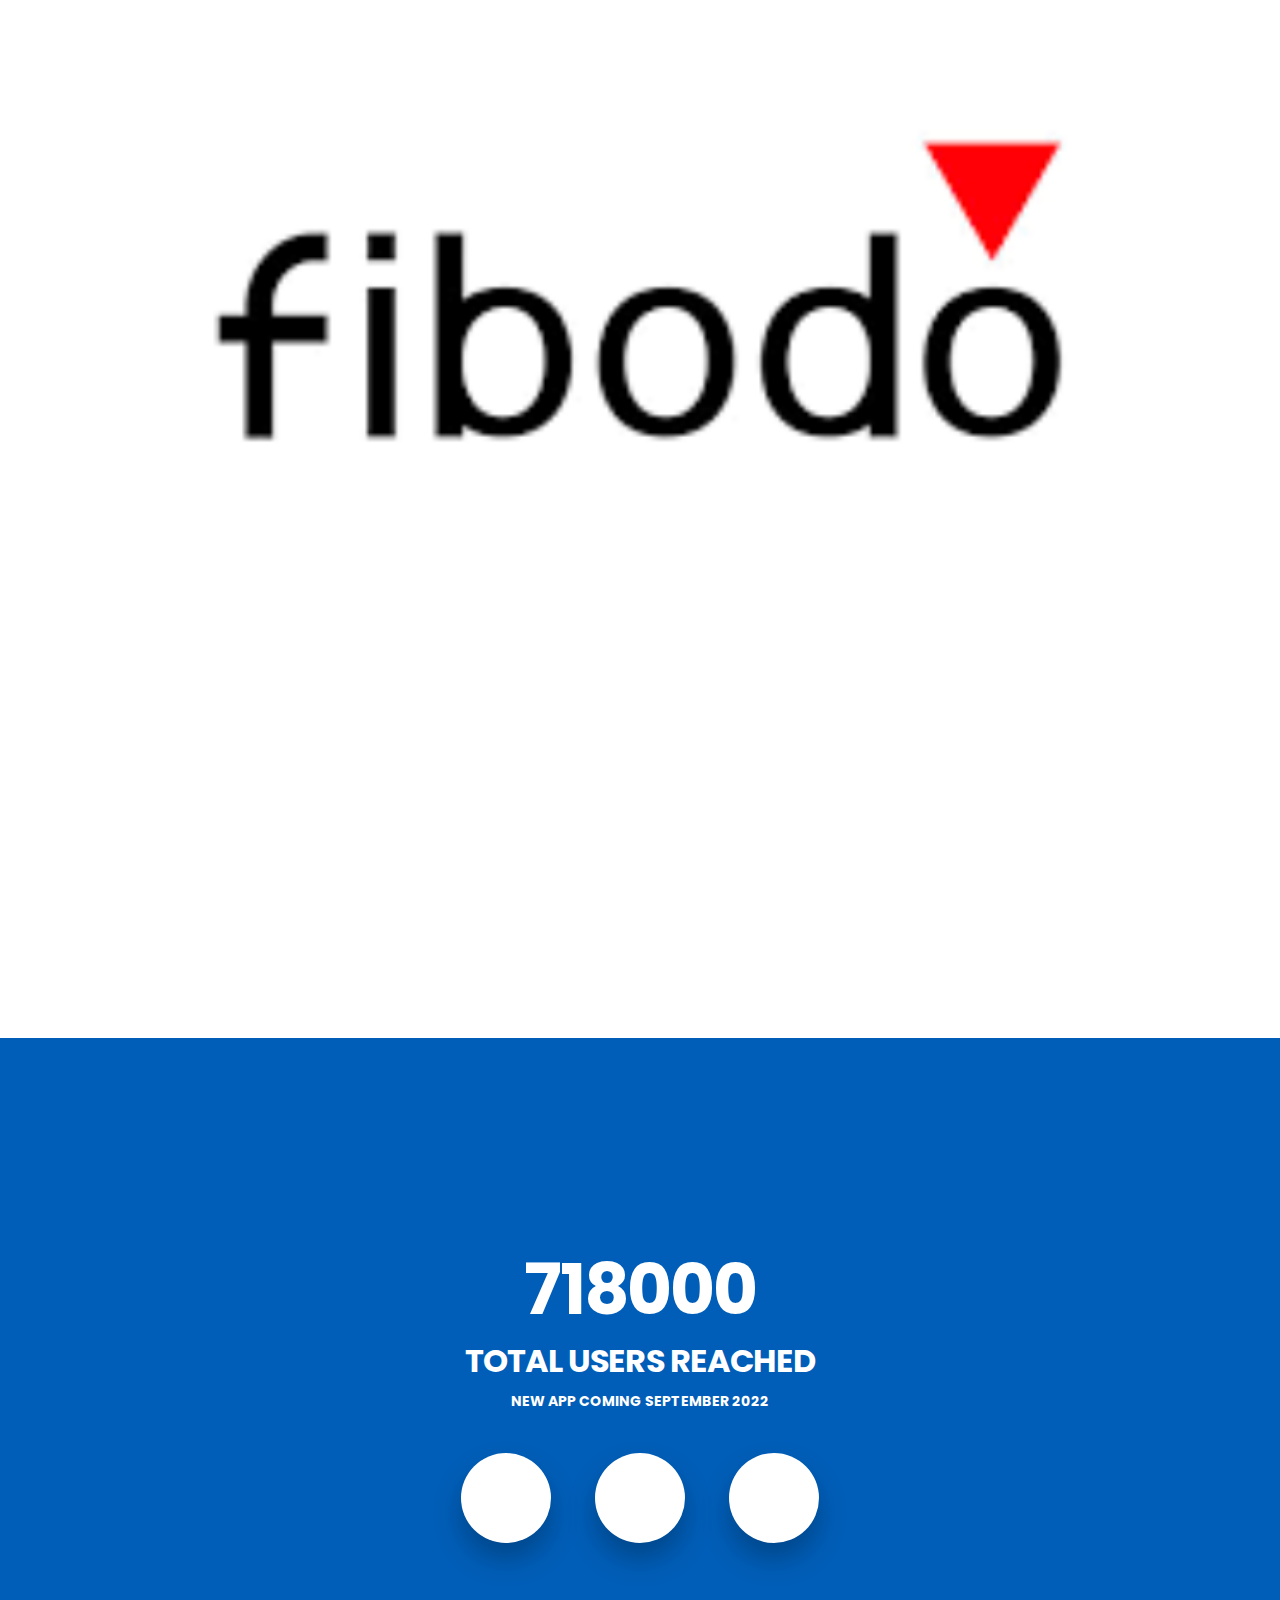
==== commit e0c69443: "Add new logo" ====
--- a/index.html
+++ b/index.html
@@ -9,8 +9,8 @@
 <head>
     <meta charset="utf-8">
     <meta name="viewport" content="width=device-width, initial-scale=1">
-    <meta name="description" content="Appdent is a app landing page. Where include 6+ landing page template.">
-    <meta name="author" content="WowThemez">
+    <meta name="description" content="Doing our bit is the largest free wellbeing platform for frontline workers in the UK.">
+    <meta name="fibodo" content="Built and powered by fibodo">
 
     <title>Doing Our Bit</title>
 
@@ -61,7 +61,7 @@
                         <span class="icon-bar"></span>
                         <span class="icon-bar"></span>
                     </button>
-                    <a href="index.html" class="brand logo-dark"><img src="img/logo.png" alt="Aperture"></a>
+                    <a href="index.html" class="brand logo-dark"><img class="d-block" src="img/logo.png" alt="Aperture"></a>
                 </div>
                 <div id="navbar" class="collapse navbar-collapse navbar-right">
                     <ul class="nav navbar-nav nav-menu">
@@ -597,6 +597,10 @@
 
     <div id="subscribe" class="subscribe_section">
         <div class="subscribe_wrapper">
+            <figure class="logo-footer">
+                <img src="img/logos-footer.png" alt="App Screenshots">
+               
+            </figure>
             <div class="container">
                 <div class="subscribe_wrap">
                     <form action="#" class="subscribe_form">
--- a/css/main.css
+++ b/css/main.css
@@ -412,6 +412,13 @@
     color: rgb(195, 233, 221);
 }
 
+.d-block {
+    width:100%;
+    height:550px;
+    object-fit:cover;
+    object-position:50% 50%;
+   }
+
 
 /* ==========================================================================
    Hero Section
@@ -520,7 +527,7 @@
 }
 
 .hero-text{
-    color: #005EB8;
+    color: #41B6E6;
 }
 
 
@@ -626,8 +633,9 @@
 }
 .moc_items li.moc_front{
     top: 0;
-    left: calc(50% - 123.5px);
+    left: calc(30% - 123.5px);
     z-index: 99;
+   
 }
 .moc_items li.moc_back_1{
     top: 35px;
@@ -1186,6 +1194,10 @@
 .social_link li a:hover{
     box-shadow: 0px 16px 28px 0px rgba(0, 0, 0, 0.25);
 }
+
+.logo-footer{
+    text-align: center;}
+
    
 /* ==========================================================================
    Footer Section
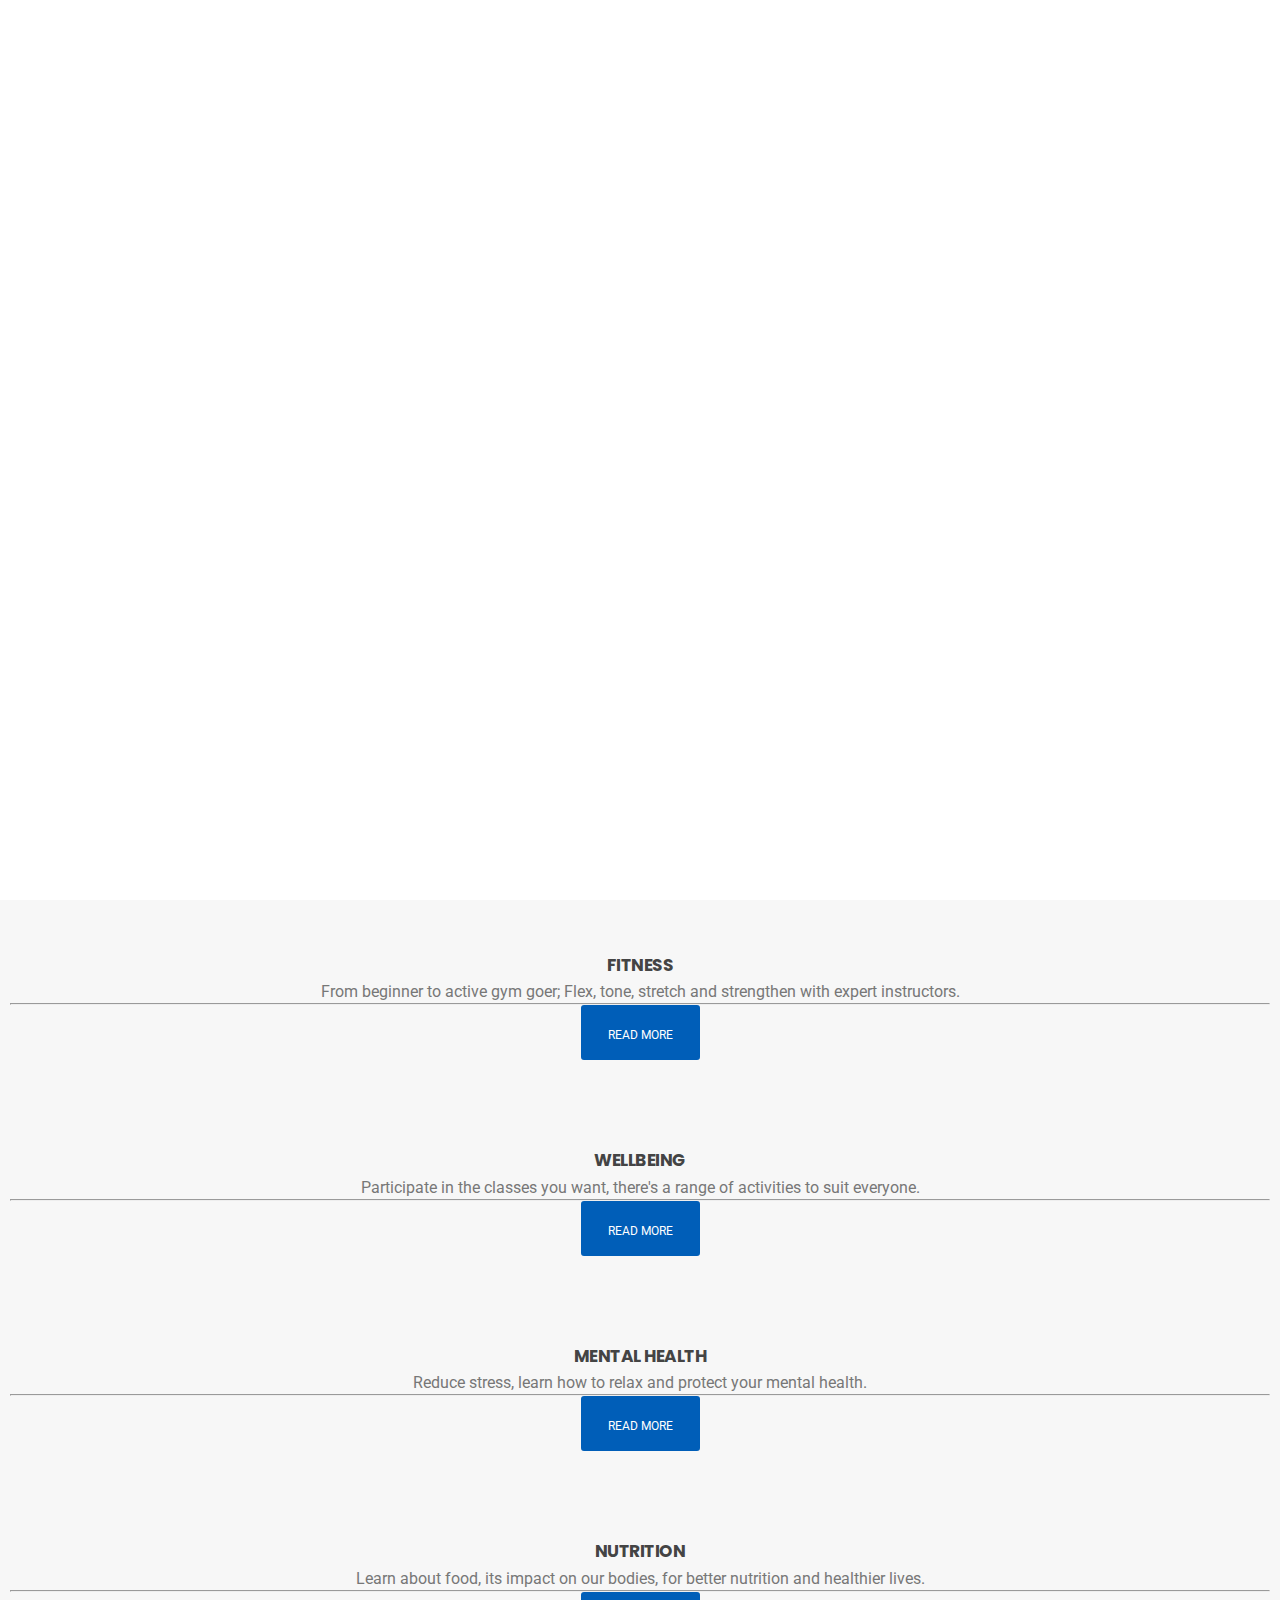
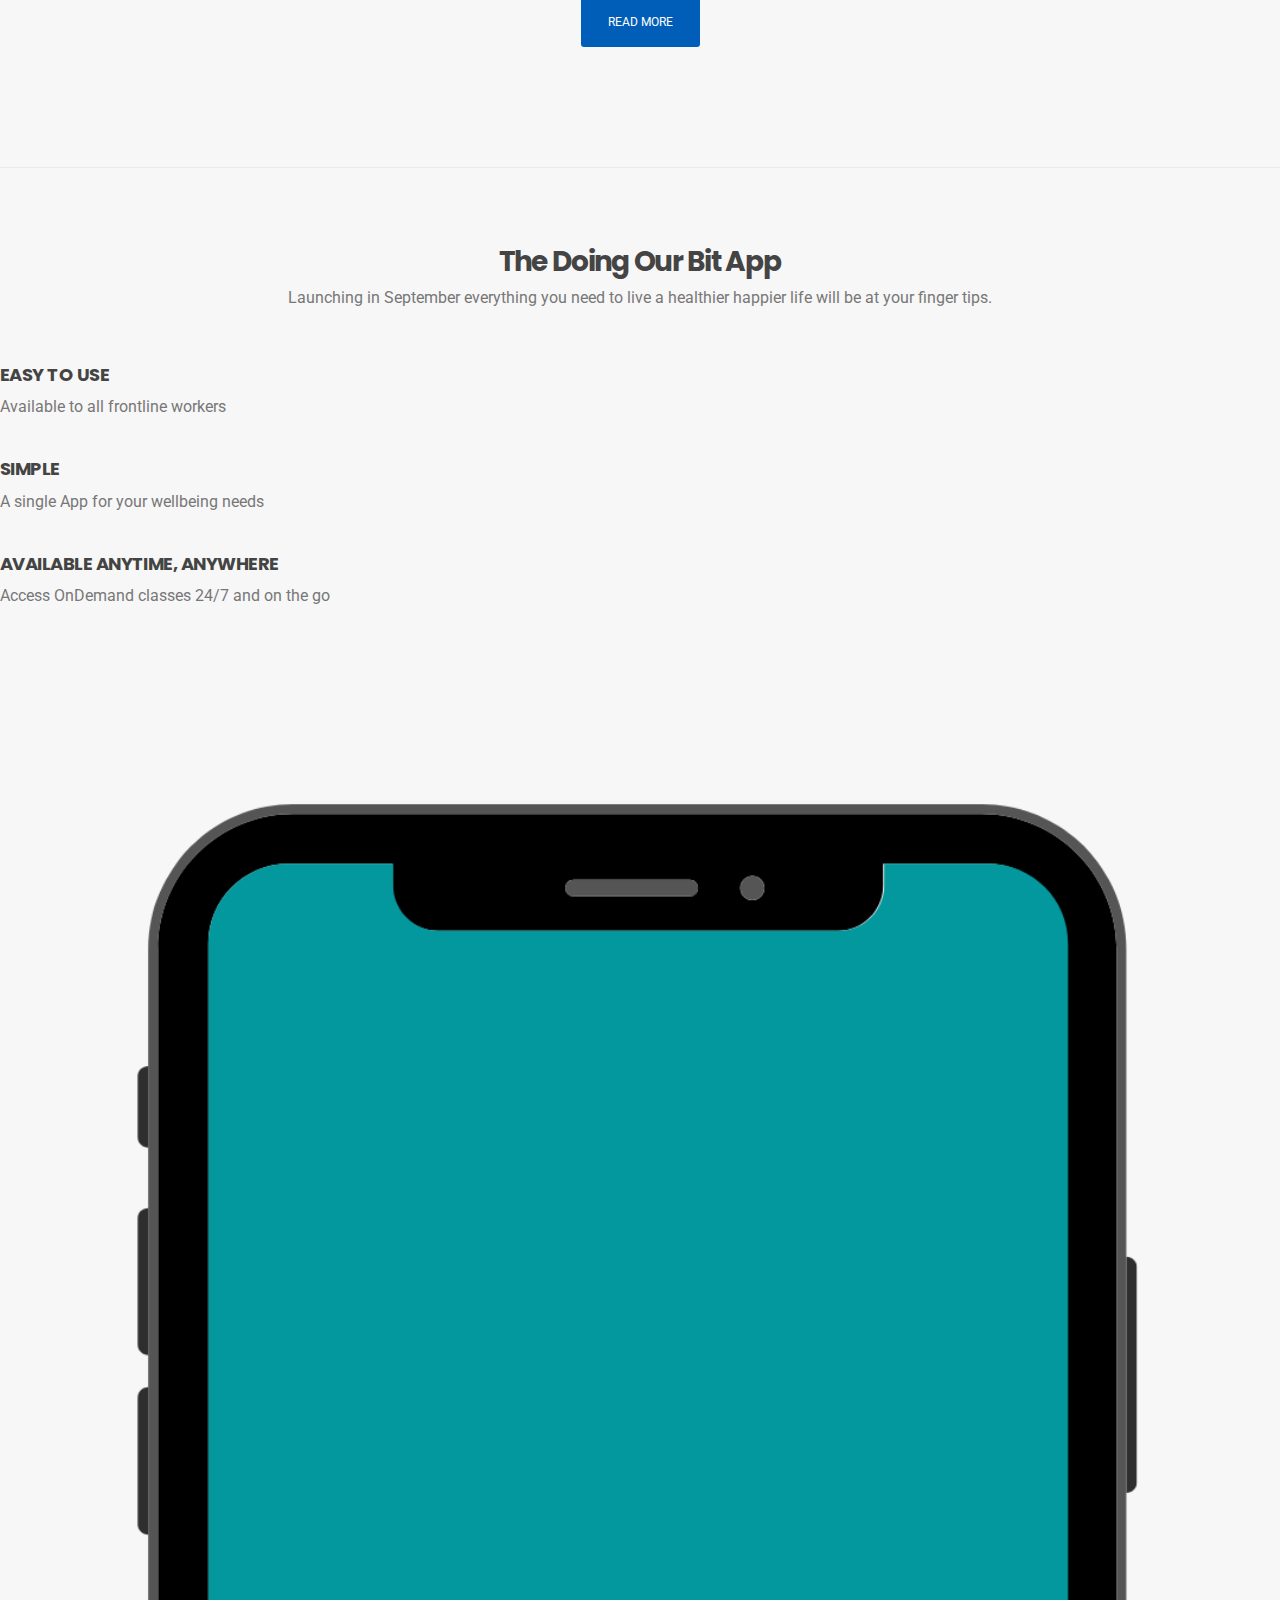
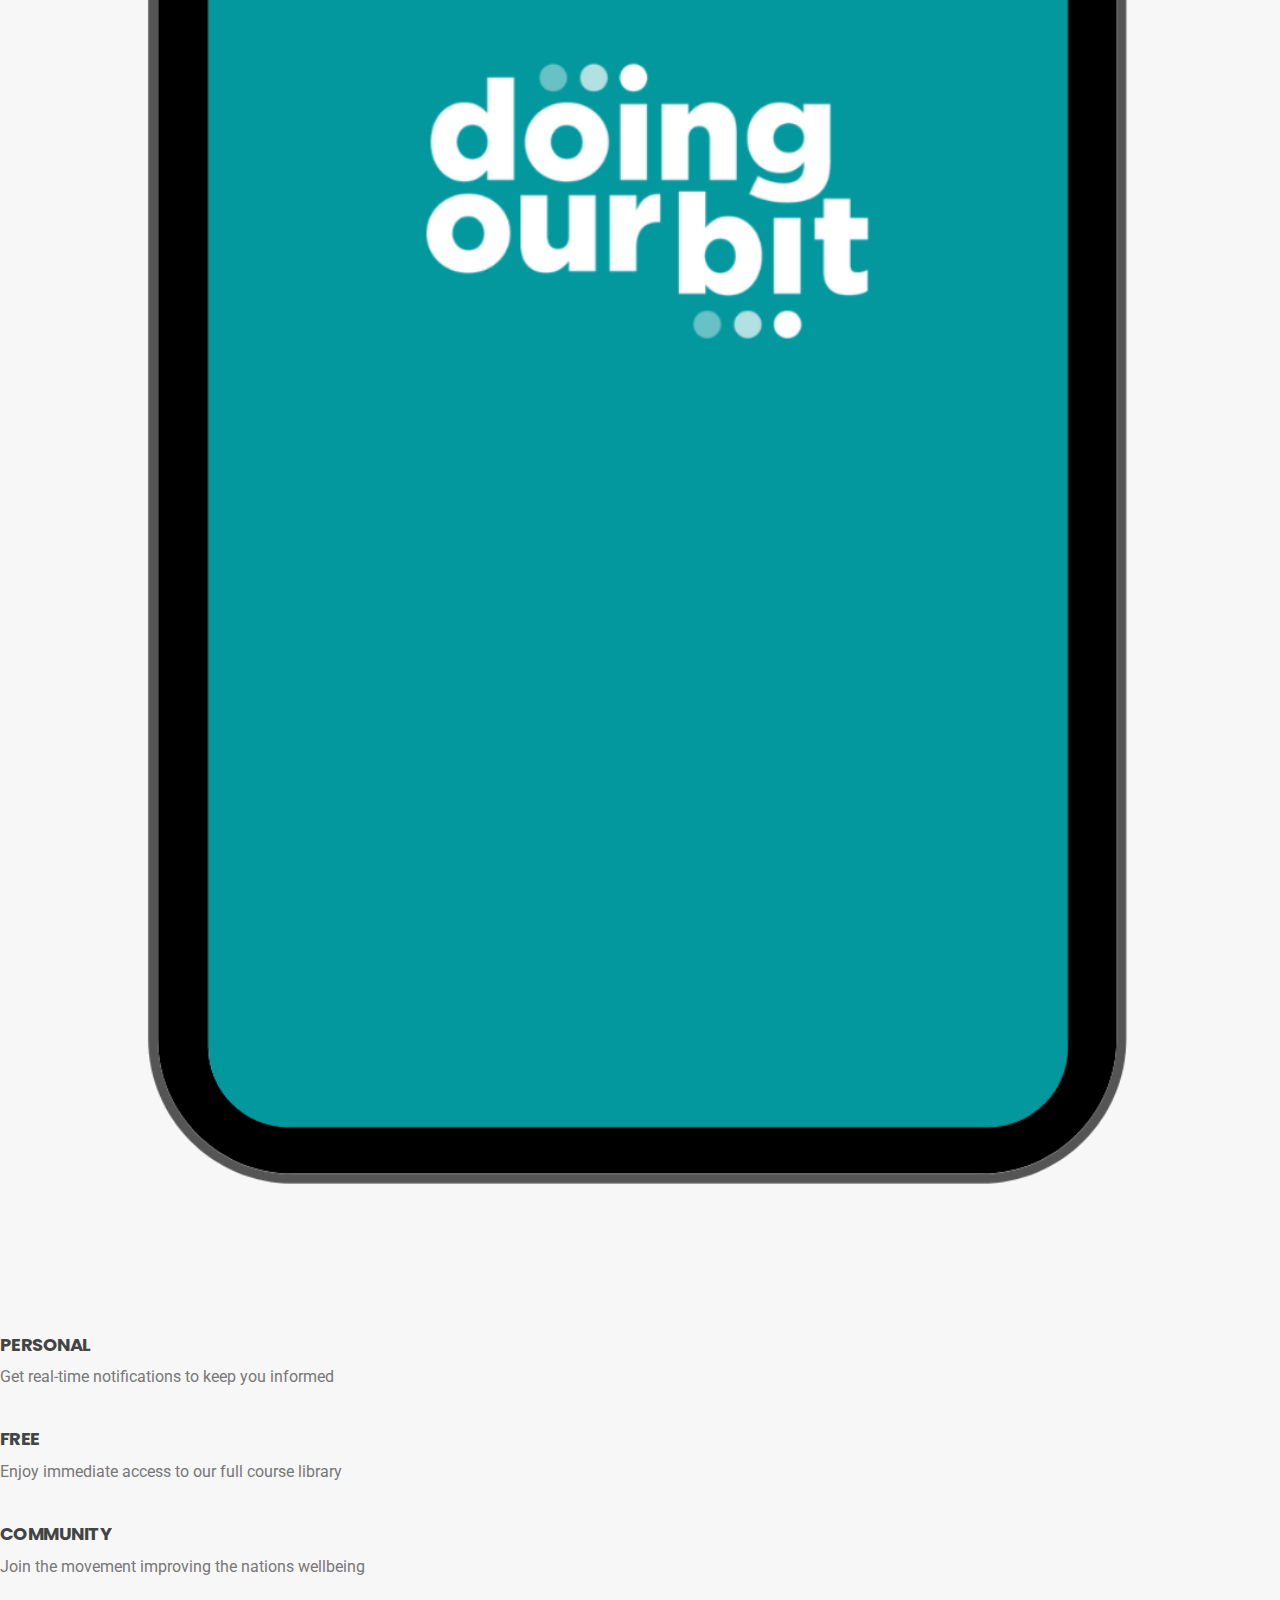
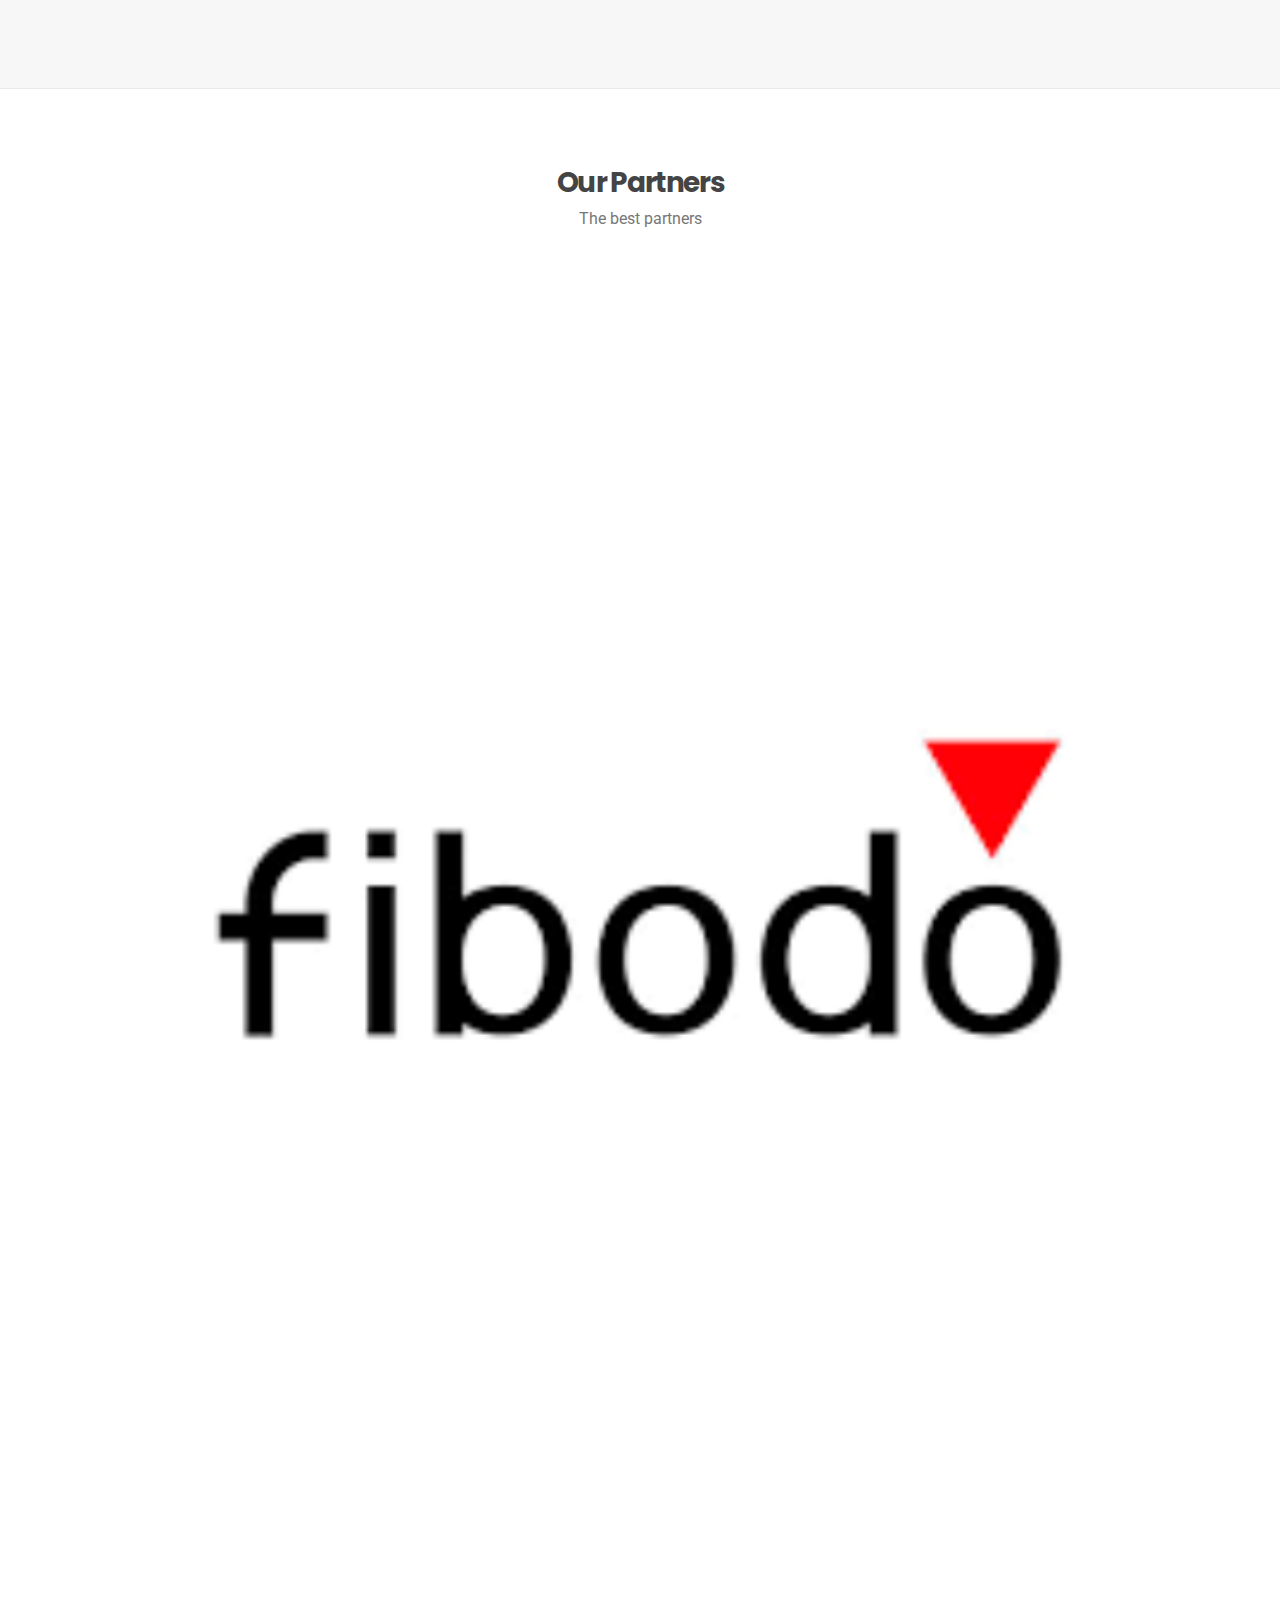
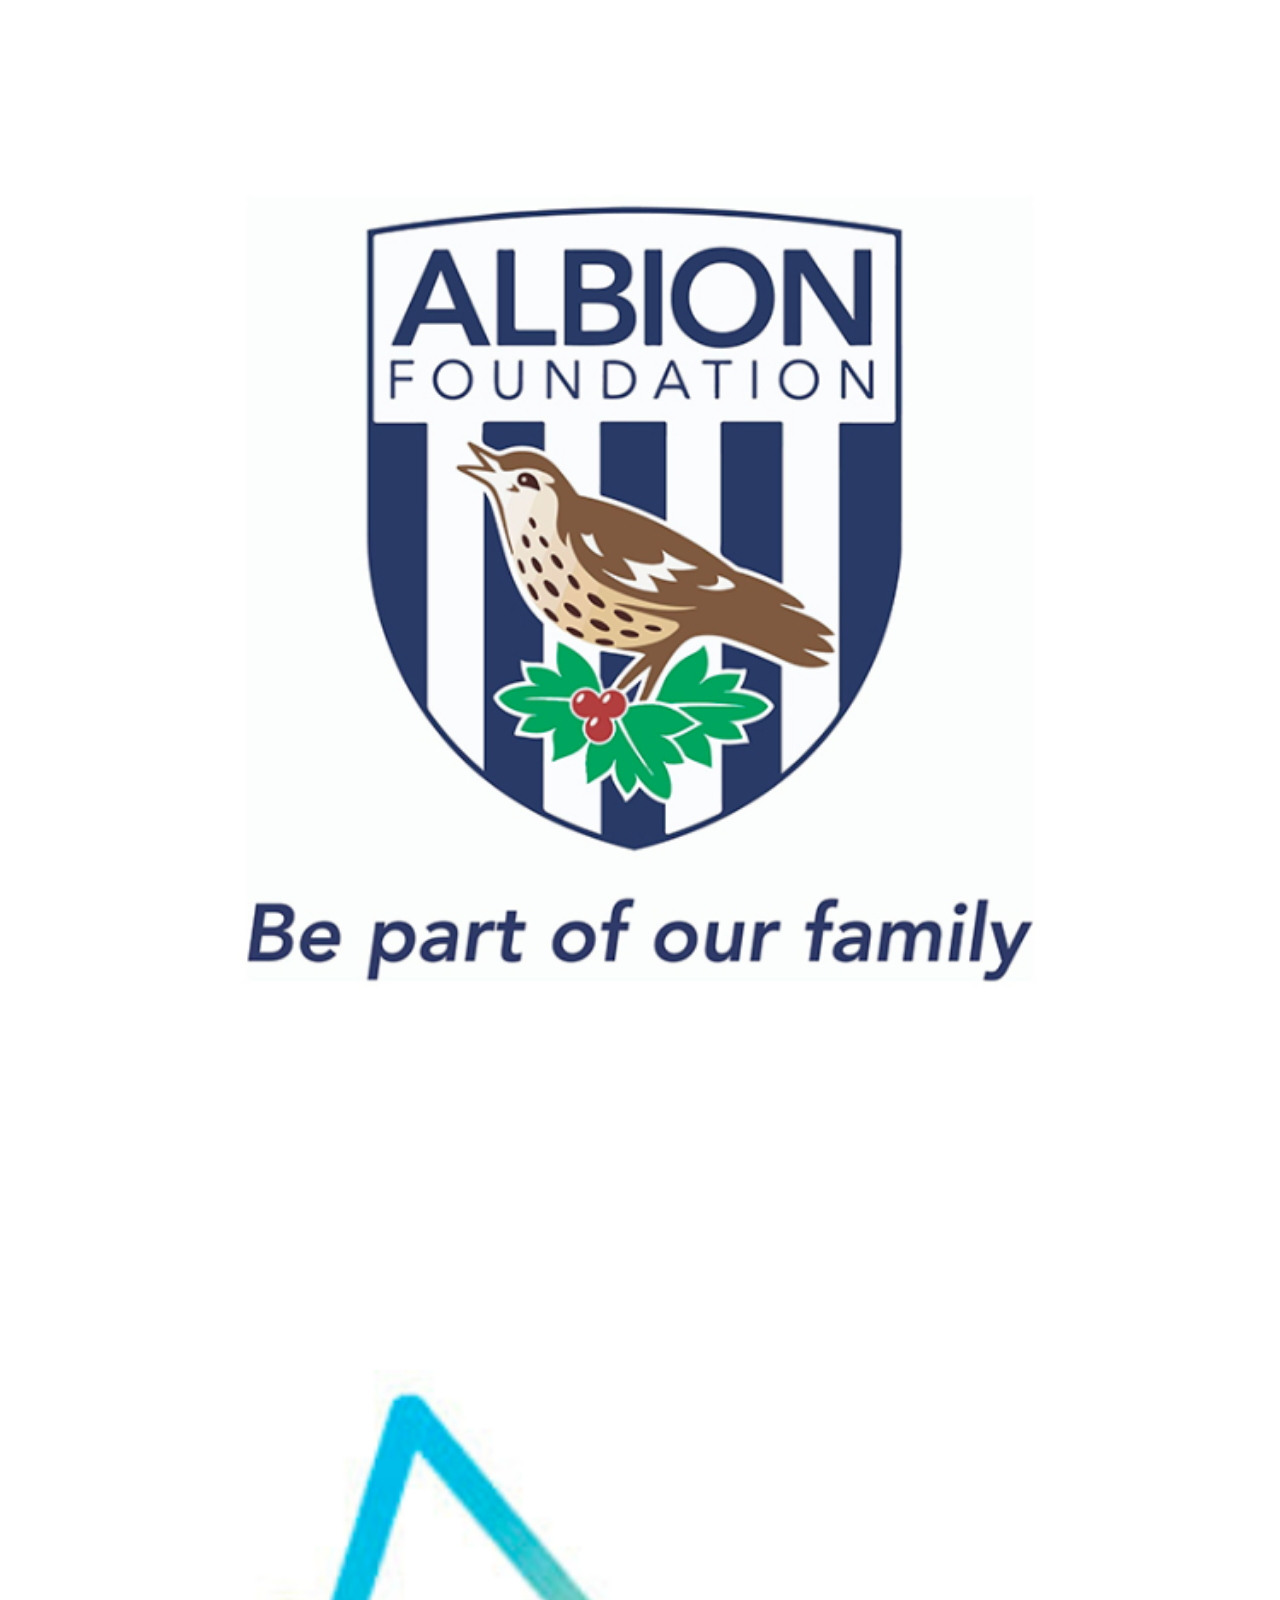
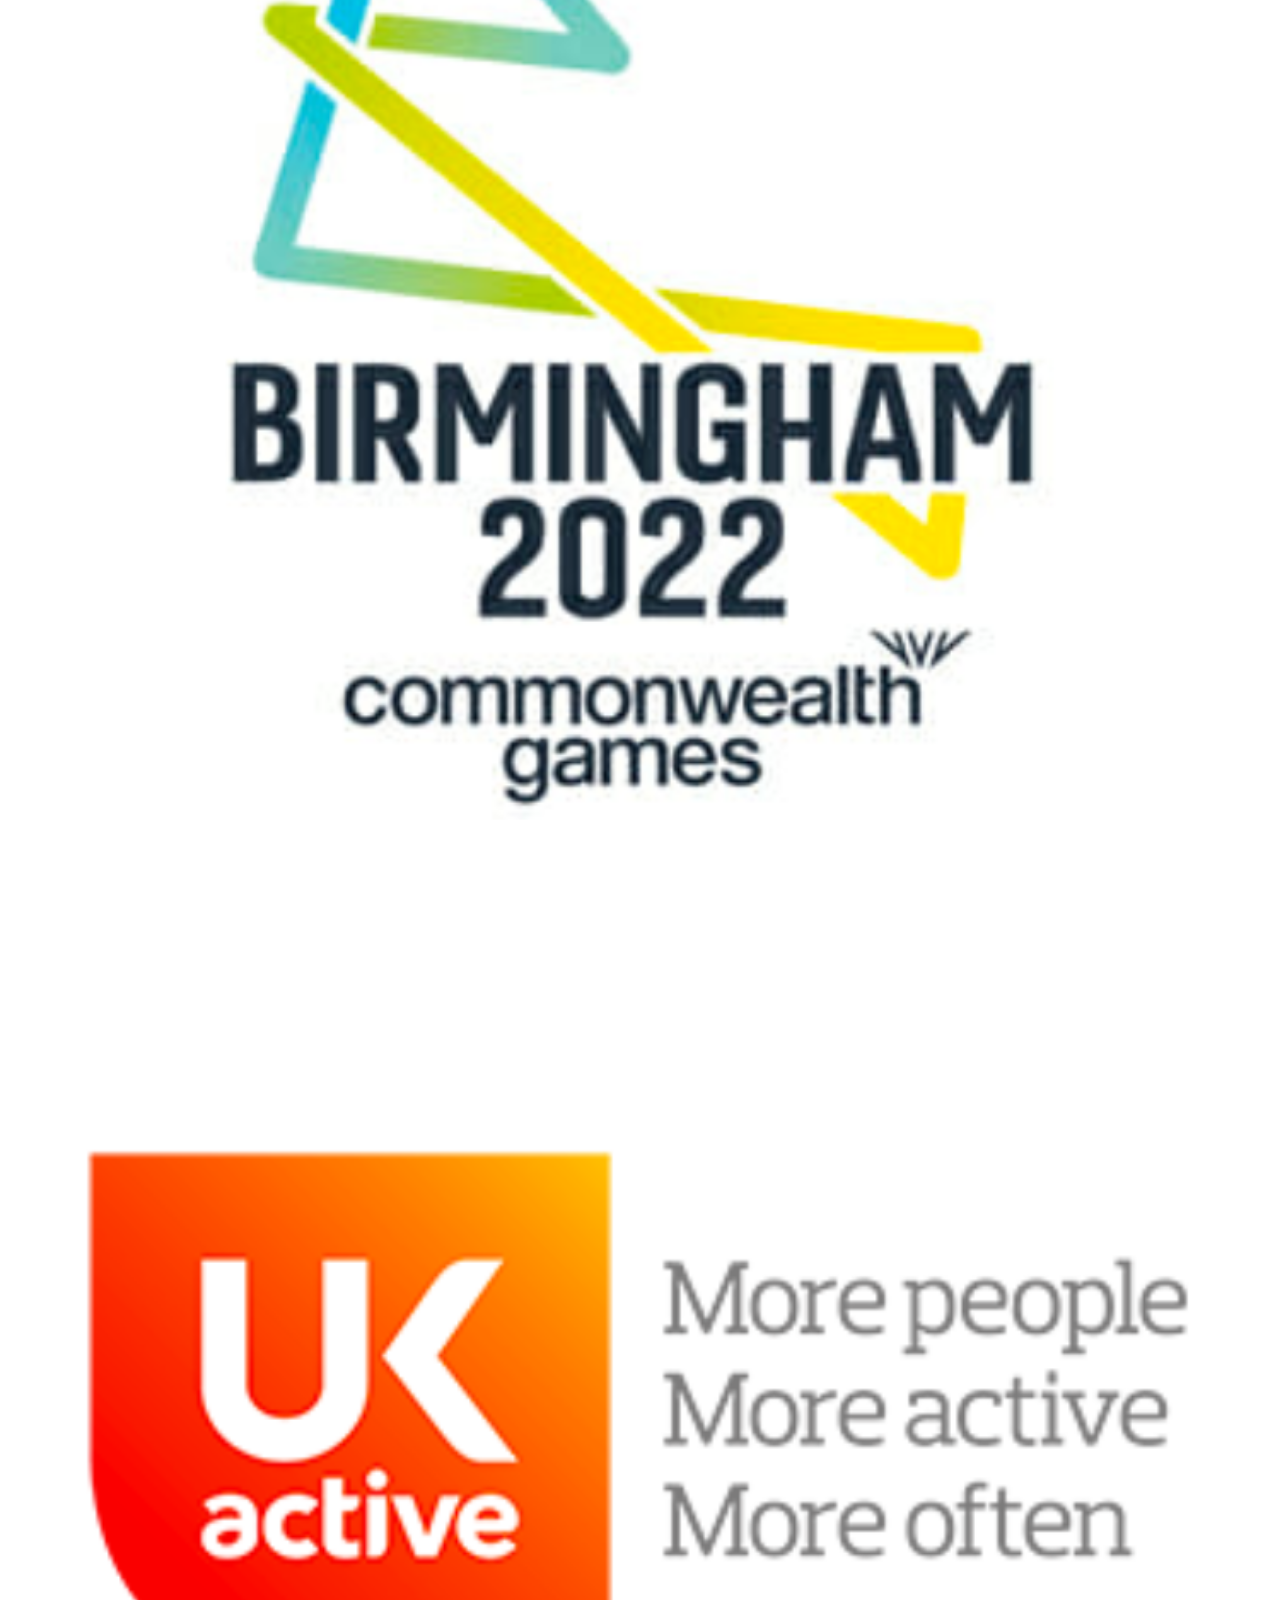
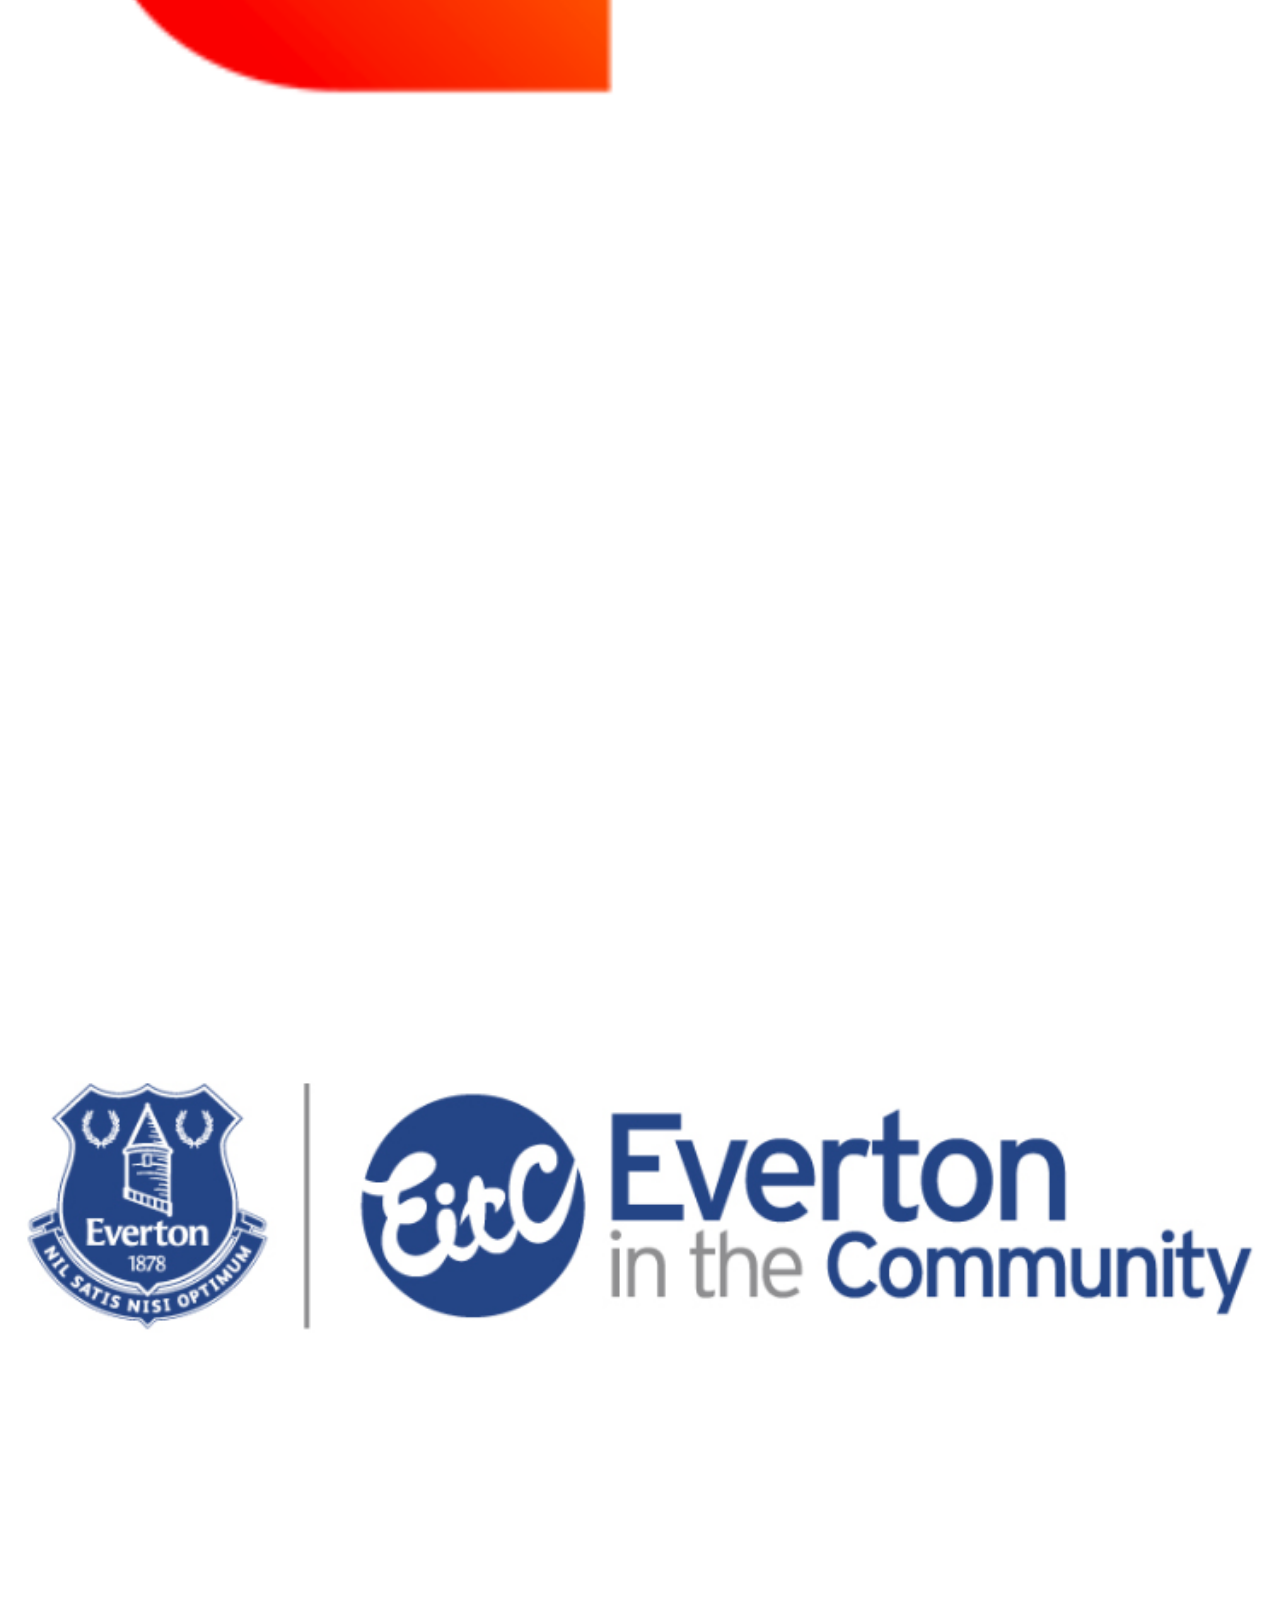
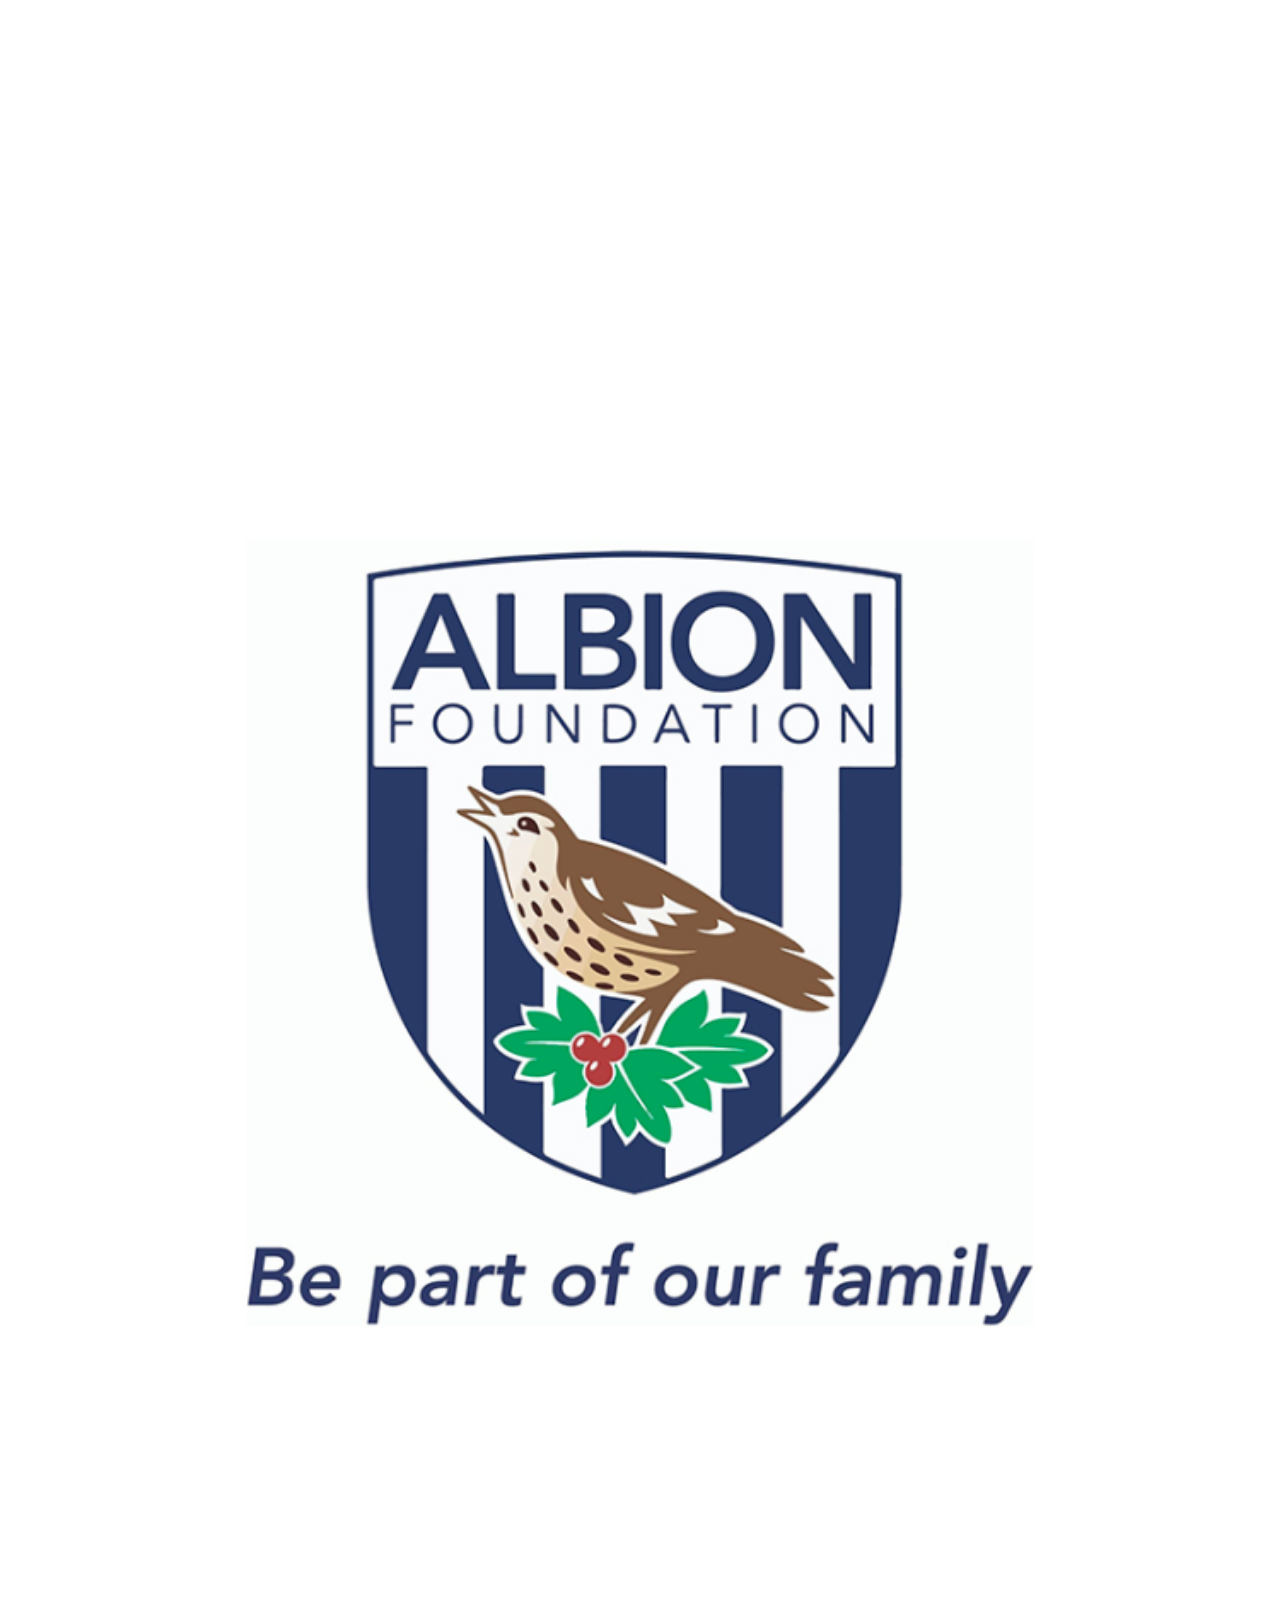
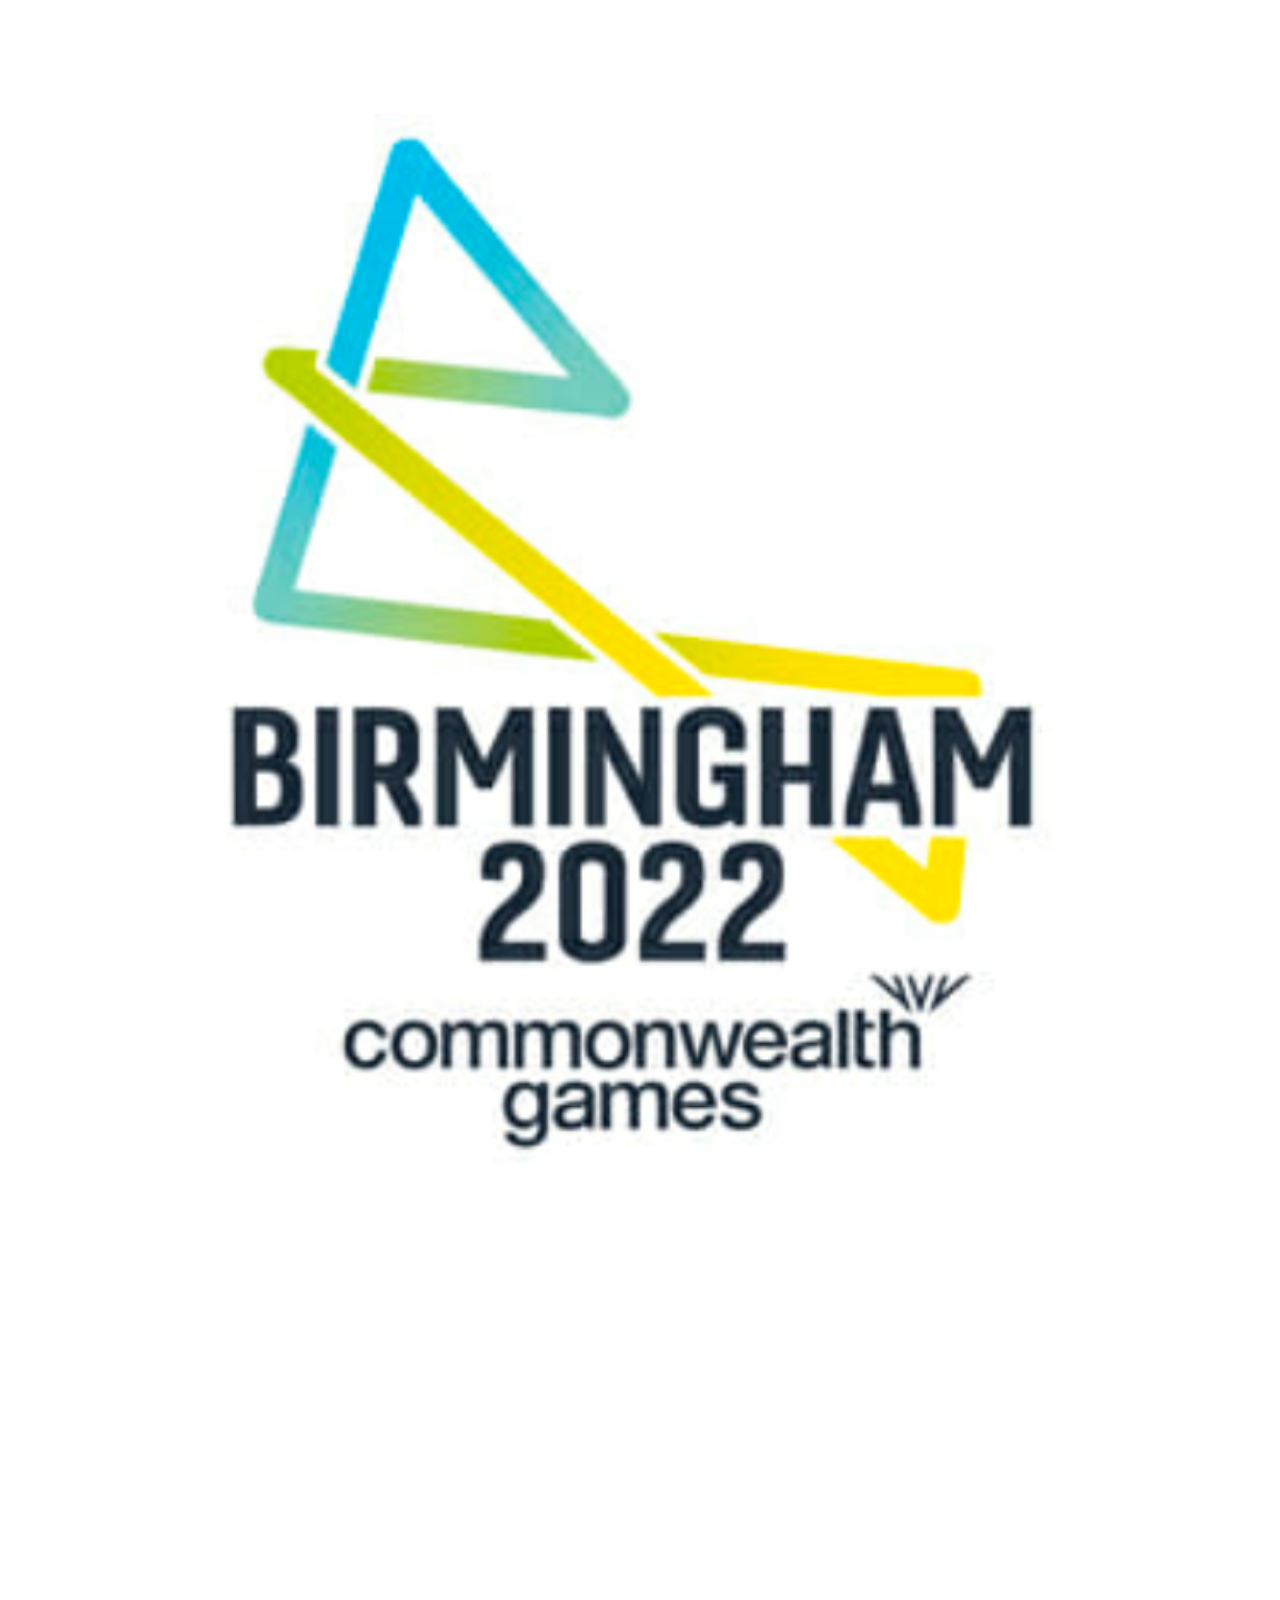
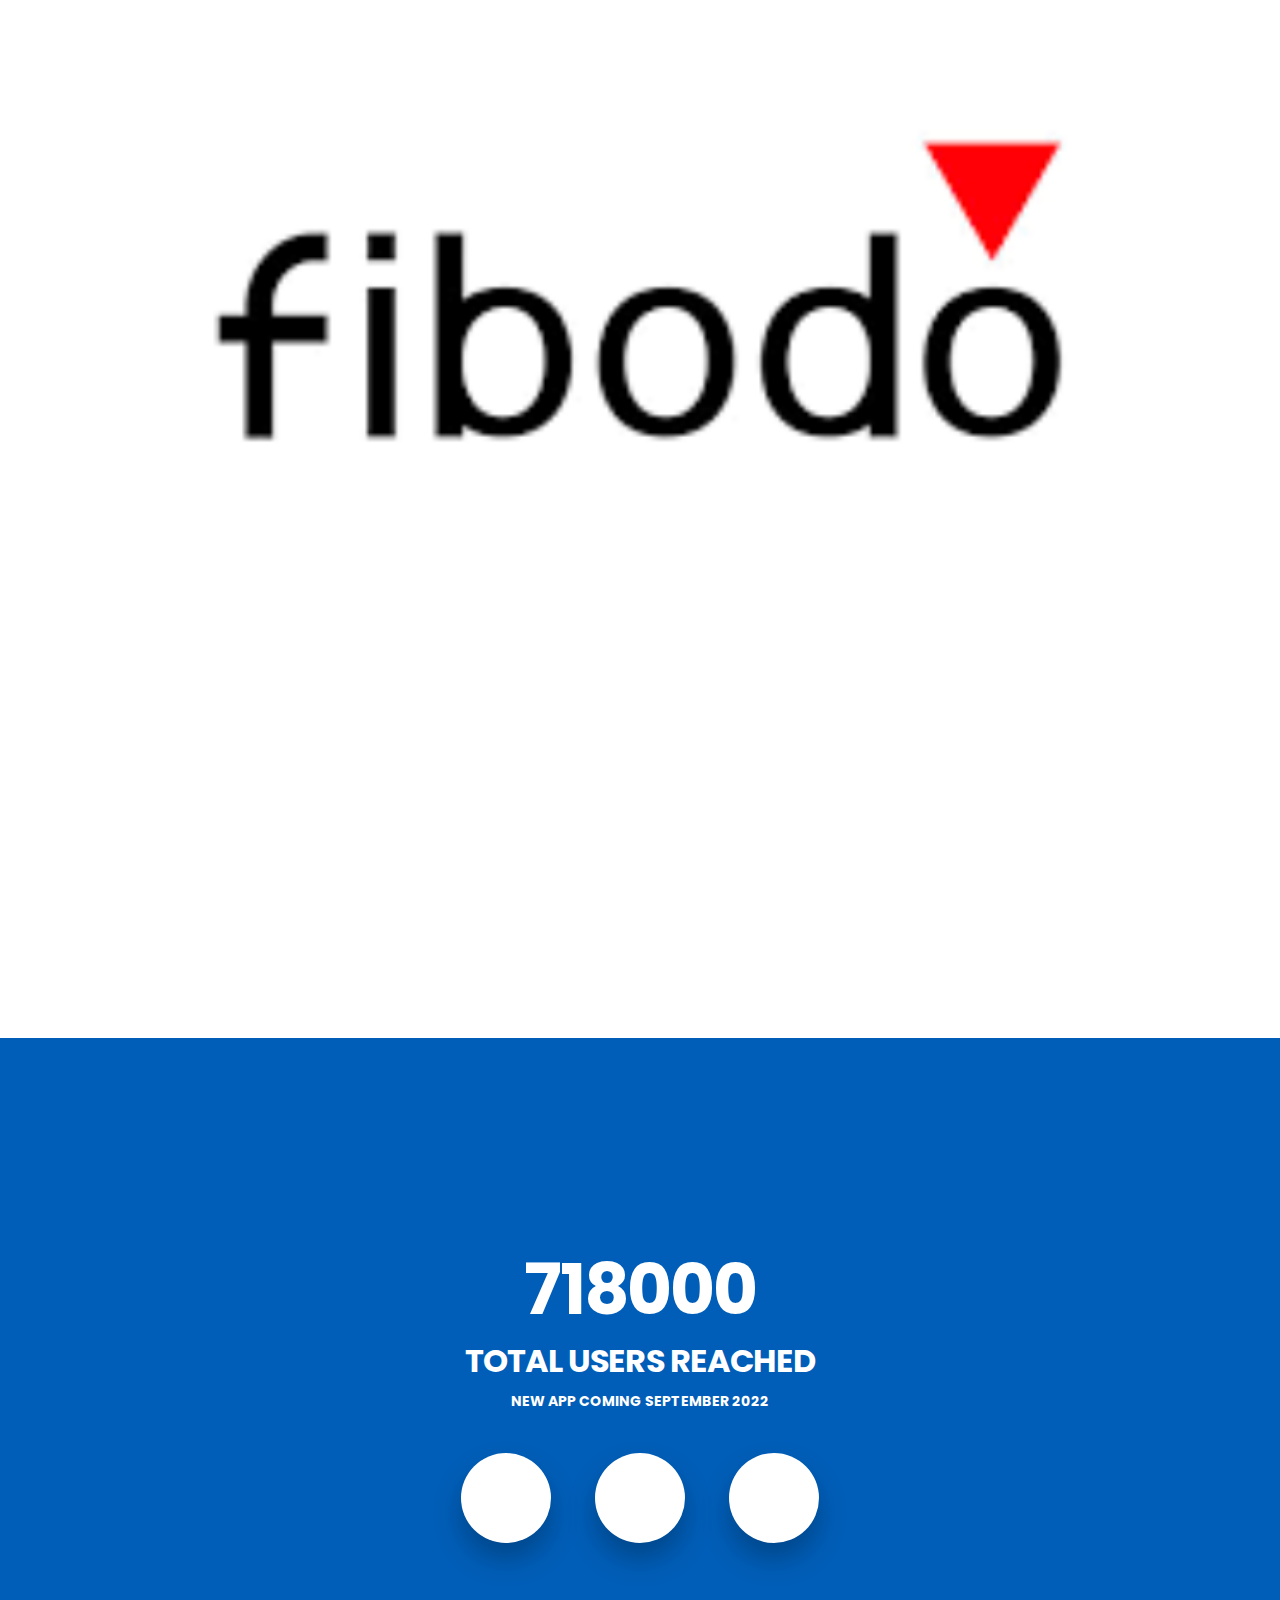
==== commit 47ac6d29: "New logos added" ====
--- a/index.html
+++ b/index.html
@@ -61,7 +61,7 @@
                         <span class="icon-bar"></span>
                         <span class="icon-bar"></span>
                     </button>
-                    <a href="index.html" class="brand logo-dark"><img class="d-block" src="img/logo.png" alt="Aperture"></a>
+                    <a class="d-block" href="index.html" class="brand logo-dark"><img src="img/logo.png" alt="Aperture"></a>
                 </div>
                 <div id="navbar" class="collapse navbar-collapse navbar-right">
                     <ul class="nav navbar-nav nav-menu">
--- a/css/main.css
+++ b/css/main.css
@@ -413,10 +413,9 @@
 }
 
 .d-block {
-    width:100%;
-    height:550px;
-    object-fit:cover;
-    object-position:50% 50%;
+   
+    max-height:55px;
+    
    }
 
 
@@ -1110,13 +1109,13 @@
    Subscribe Section
    ========================================================================== */
 .subscribe_section{
-    background: #189ca4;
-    background: -moz-linear-gradient(-45deg, #005EB8 0%, #003087 100%);
-    background: -webkit-linear-gradient(-45deg, #005EB8 0%, #003087 100%);
-    background: linear-gradient(135deg, #005EB8 0%,#003087 100%);
+    background: #005EB8;
+    background: -moz-linear-gradient(-45deg, #005EB8 0%, #005EB8 100%);
+    background: -webkit-linear-gradient(-45deg, #005EB8 0%, #005EB8 100%);
+    background: linear-gradient(135deg, #005EB8 0%,#005EB8 100%);
     filter: progid:DXImageTransform.Microsoft.gradient( startColorstr='#f98f1c', endColorstr='#f45442',GradientType=1 );
     content: '';
-    padding: 150px 0;
+    padding: 50px 0;
 }
    
 .subscribe_wrapper{}
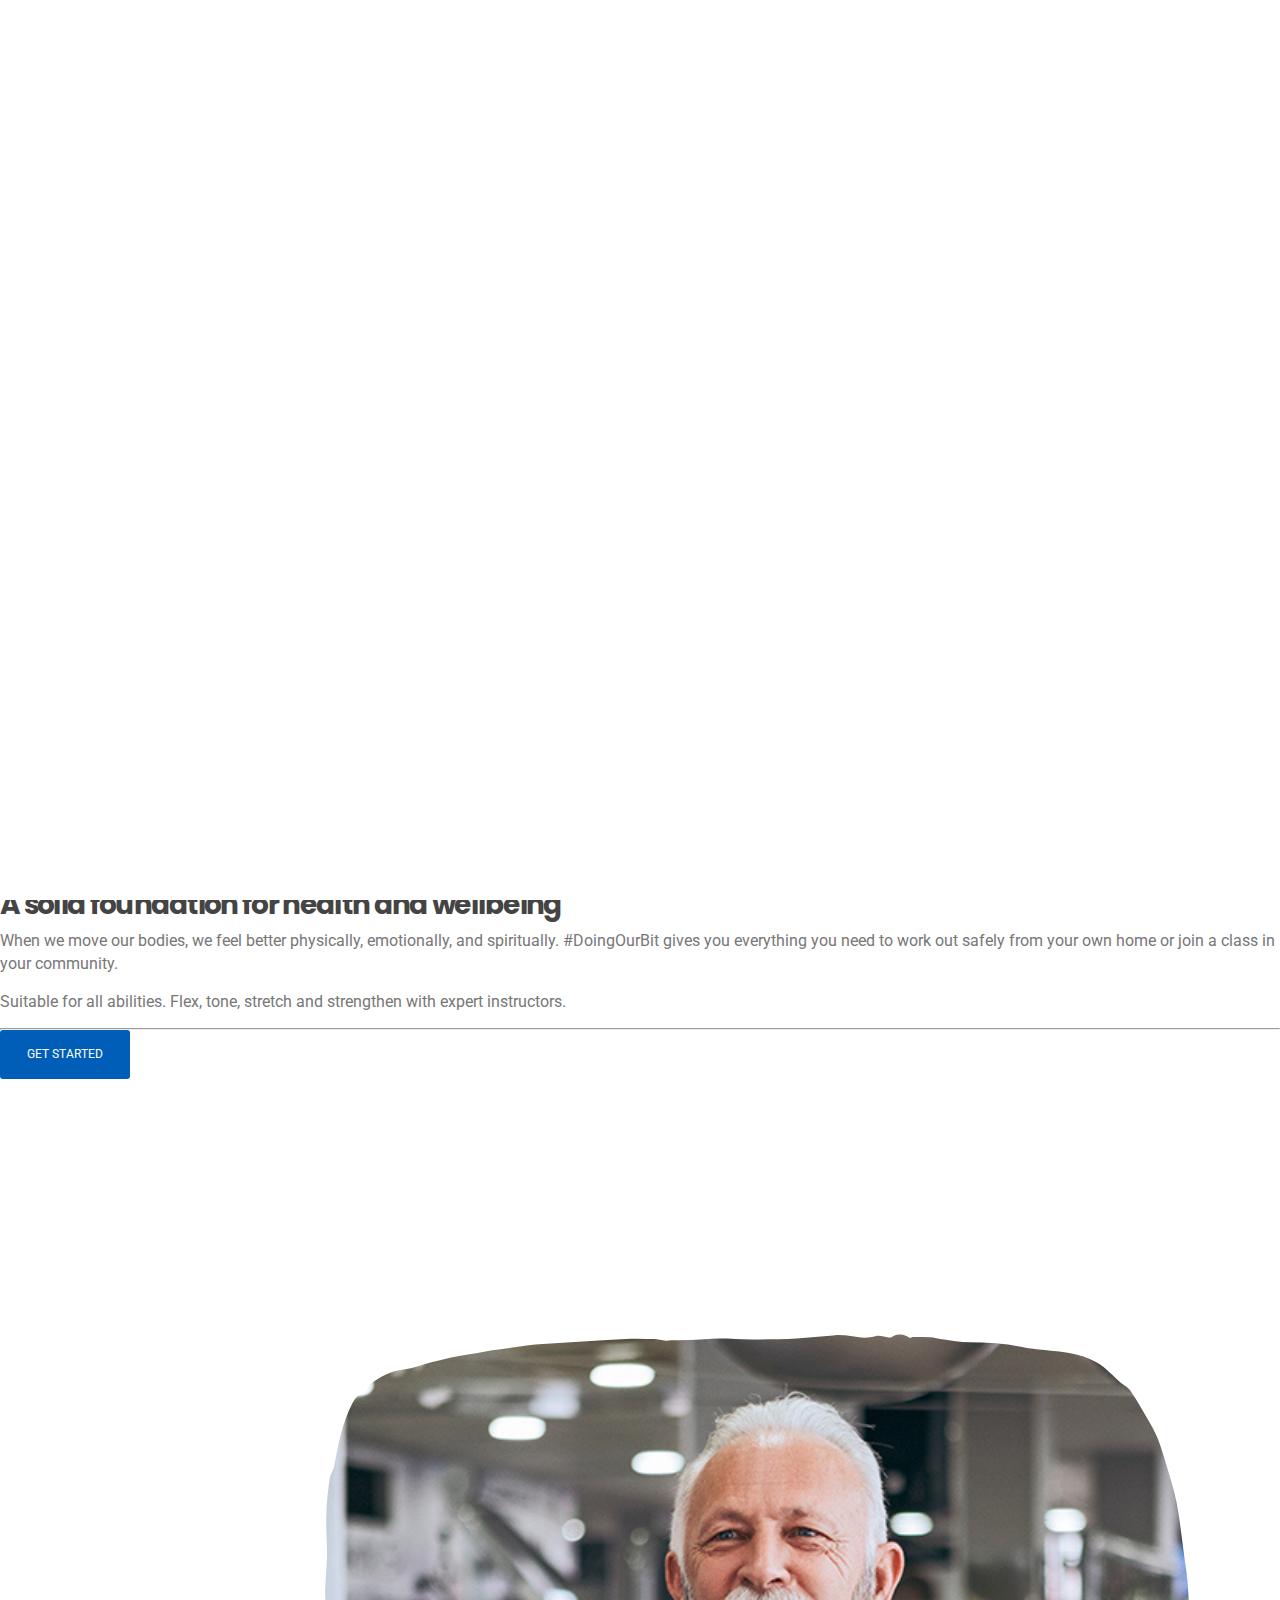
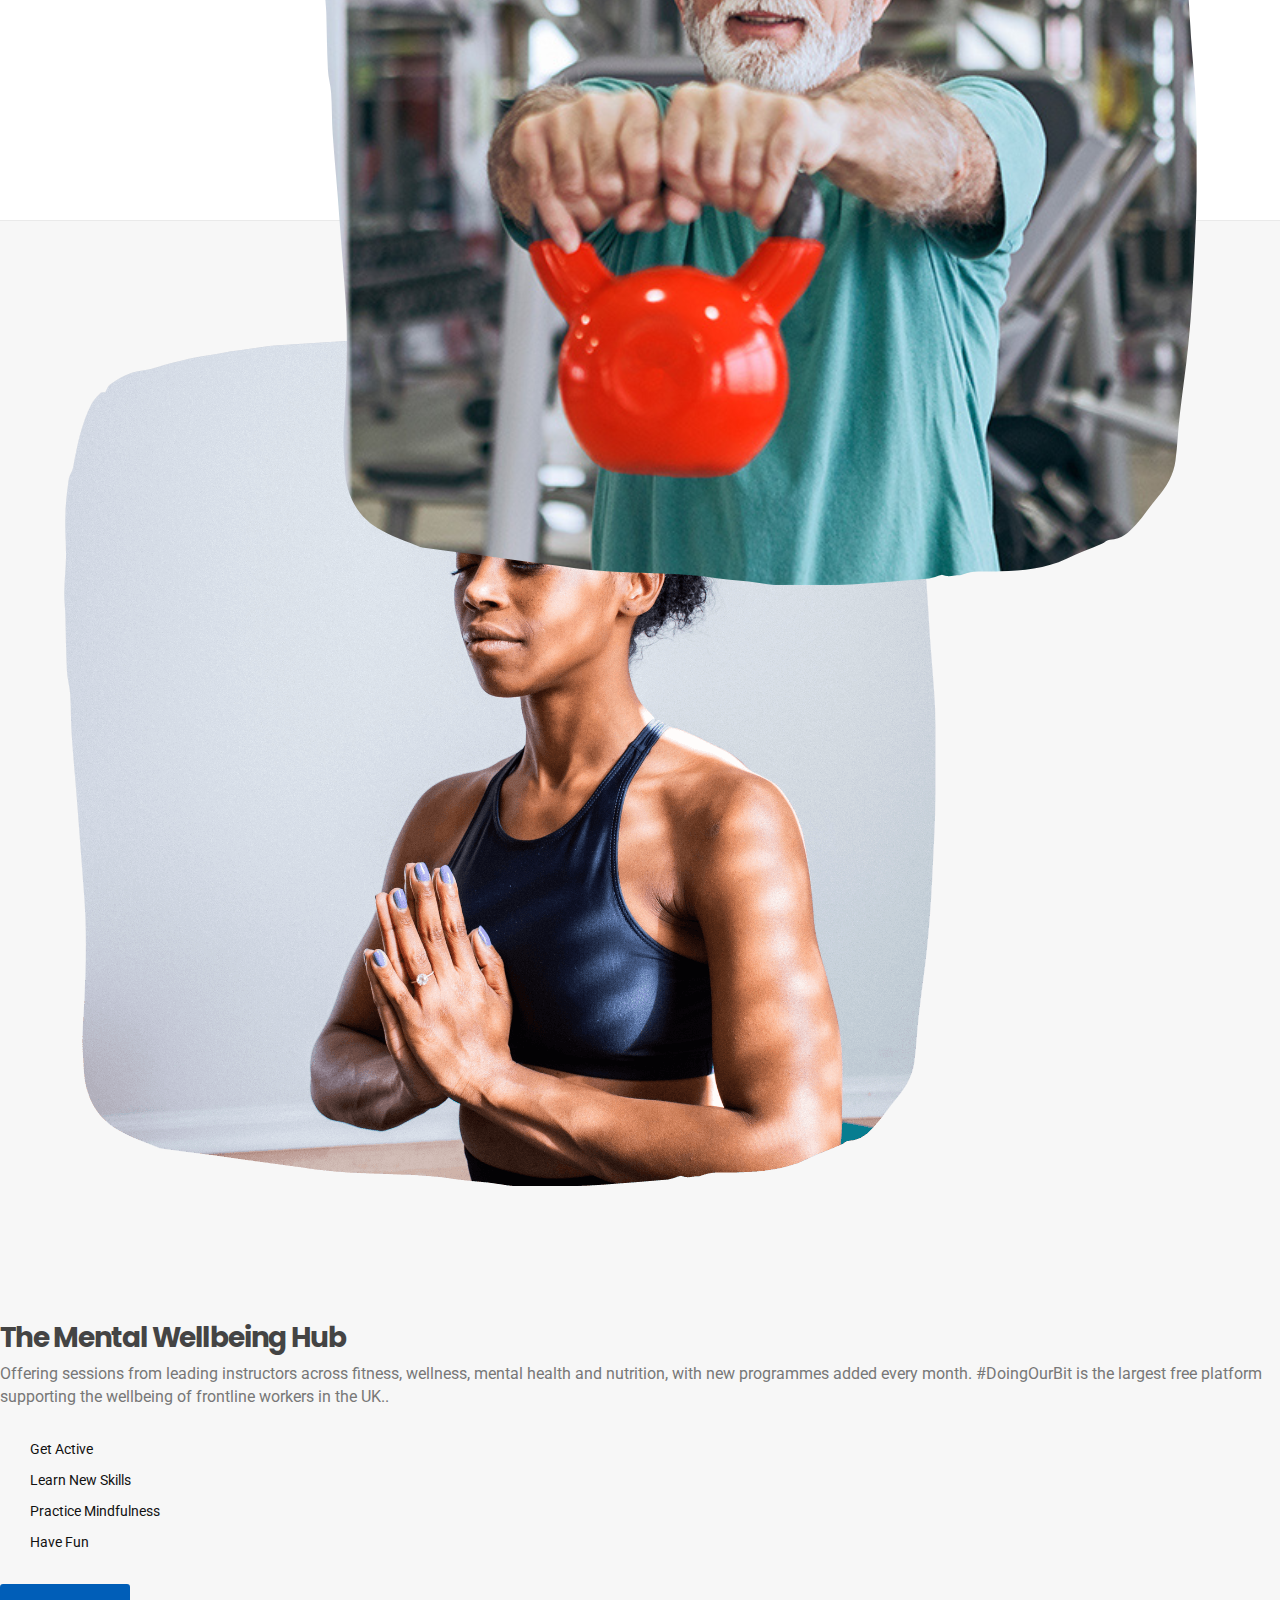
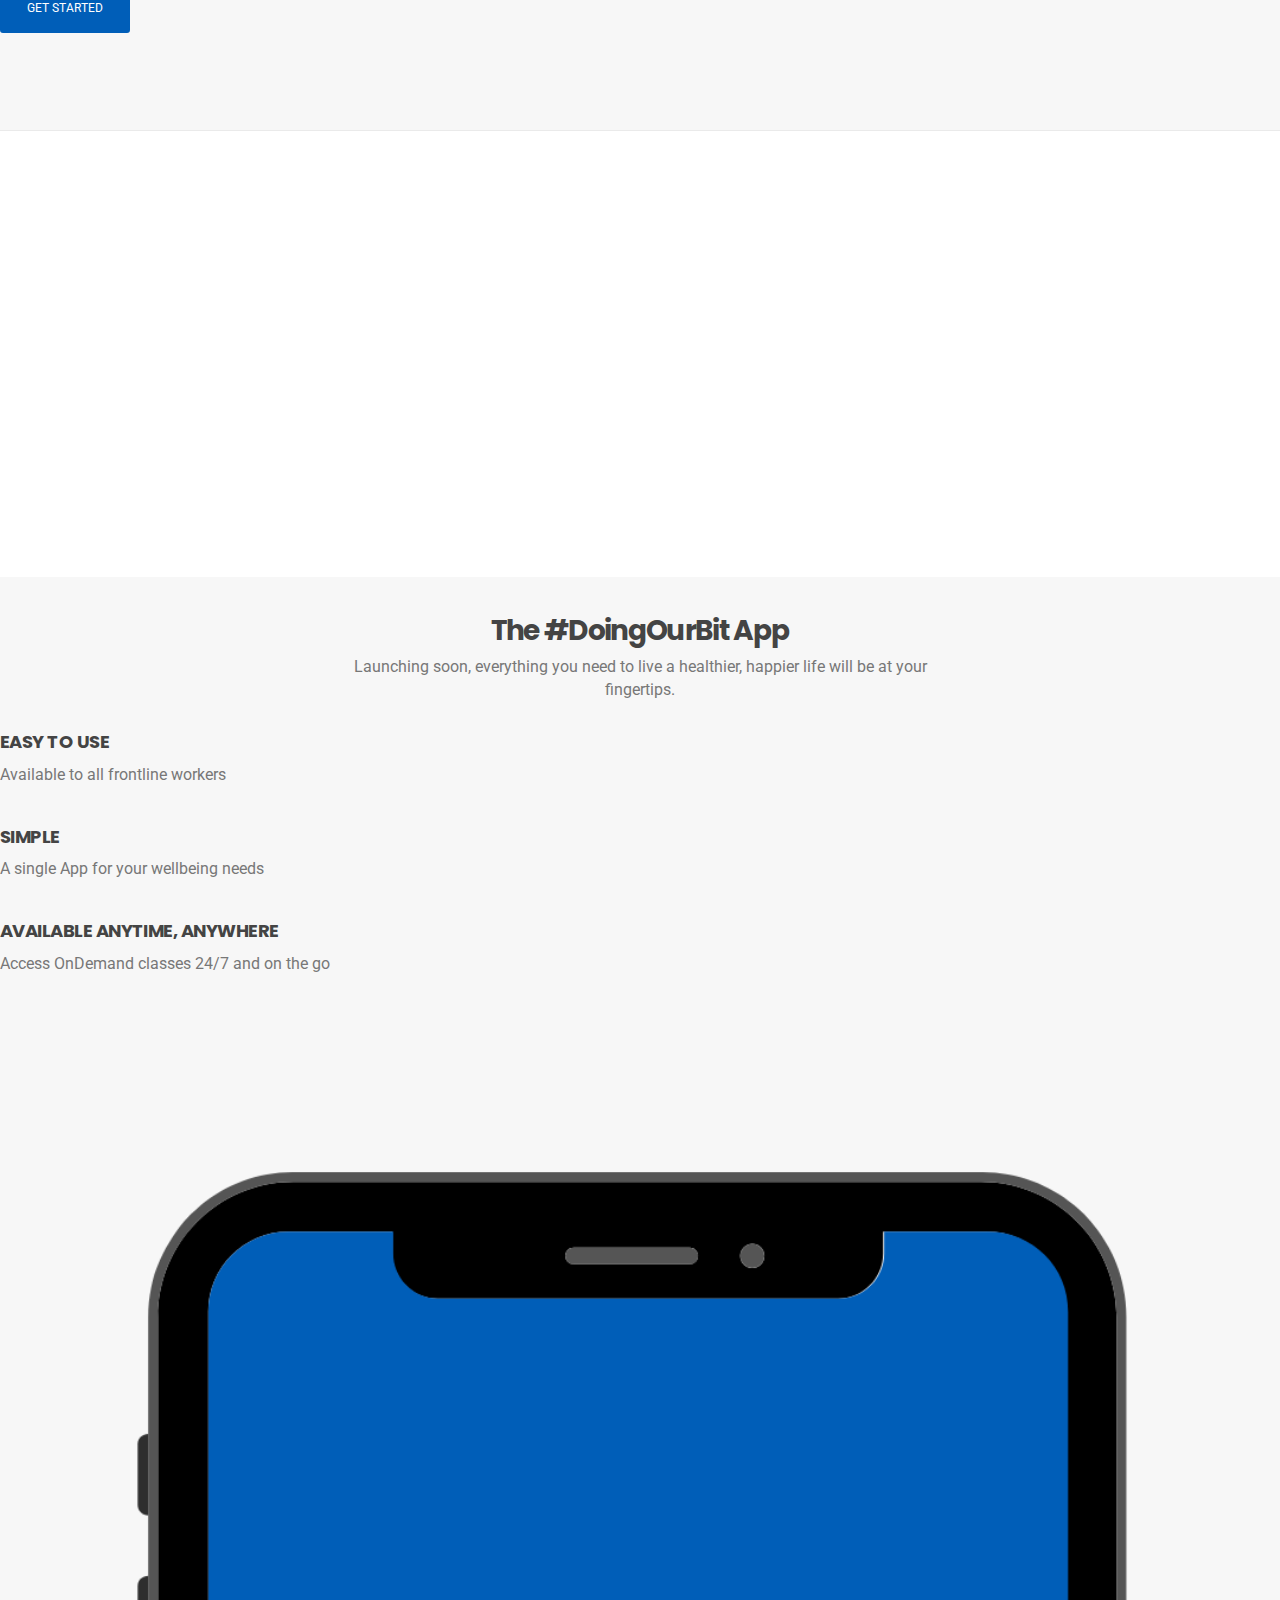
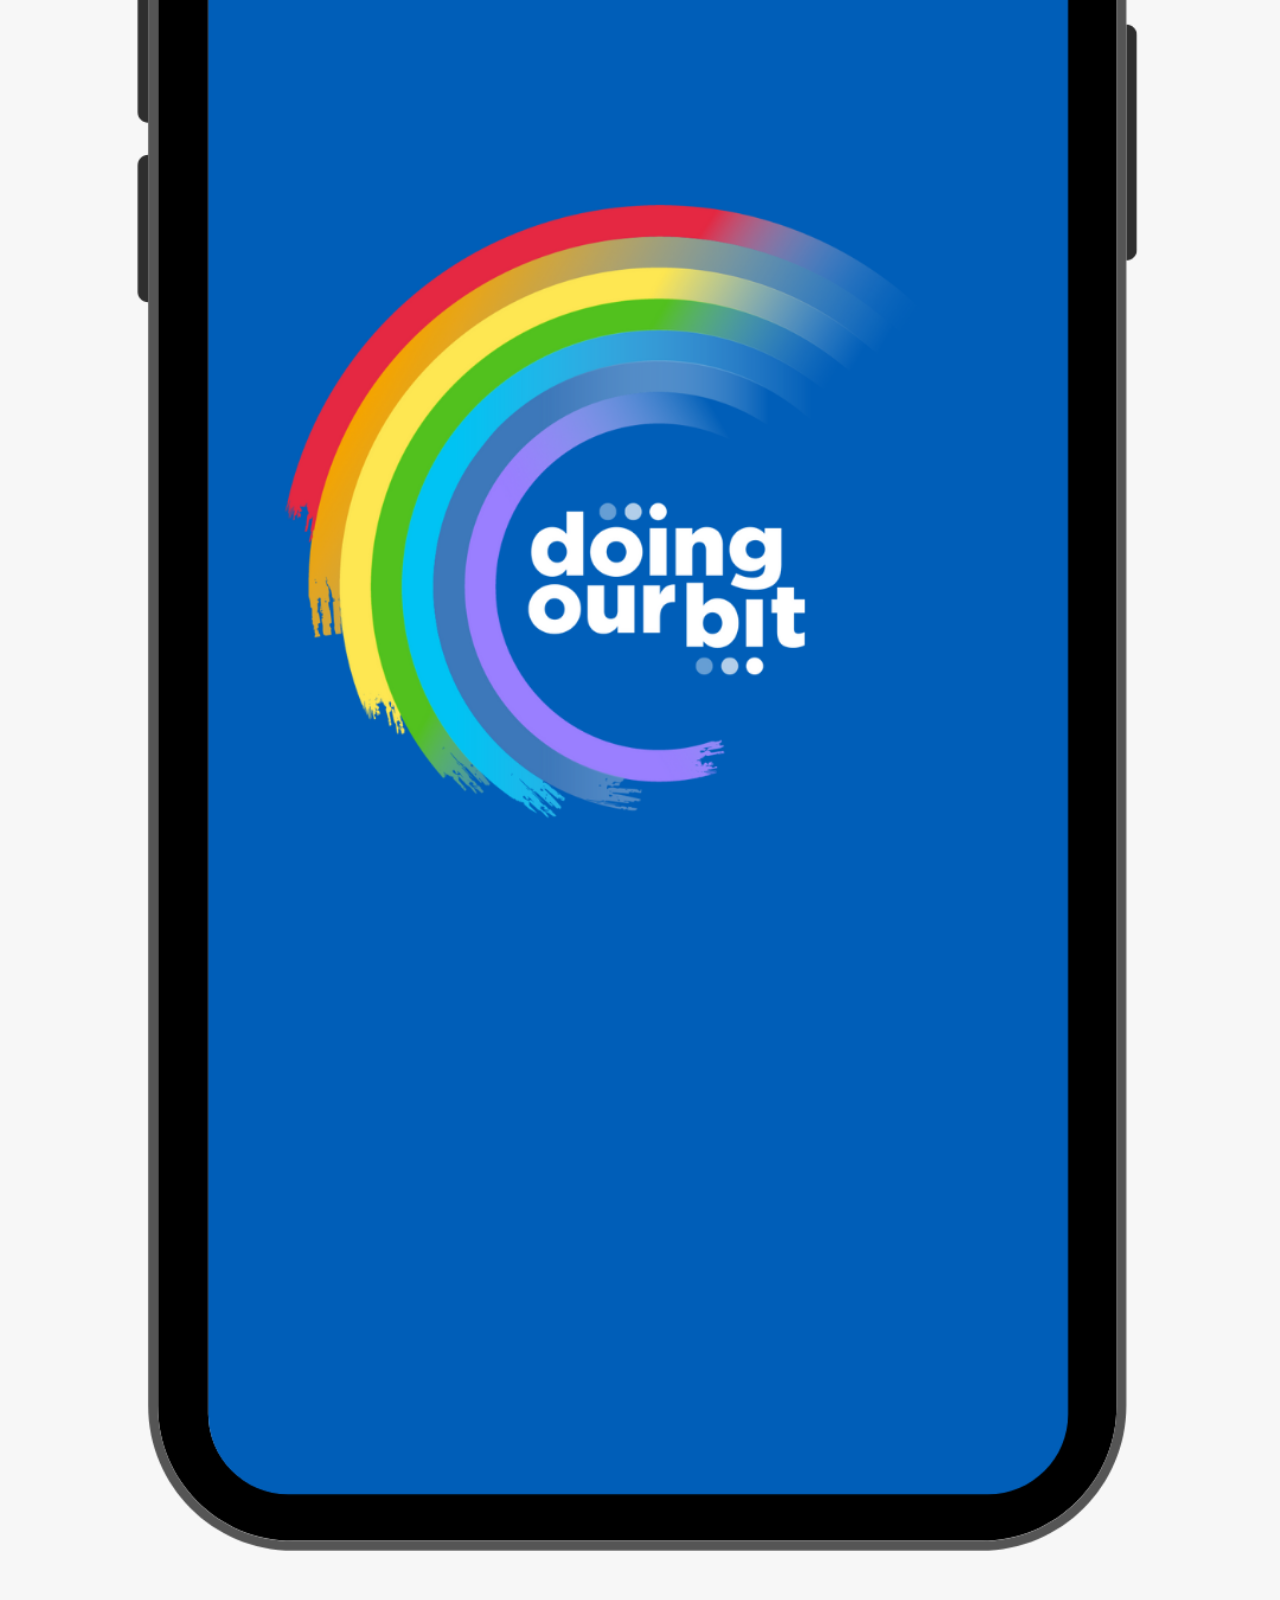
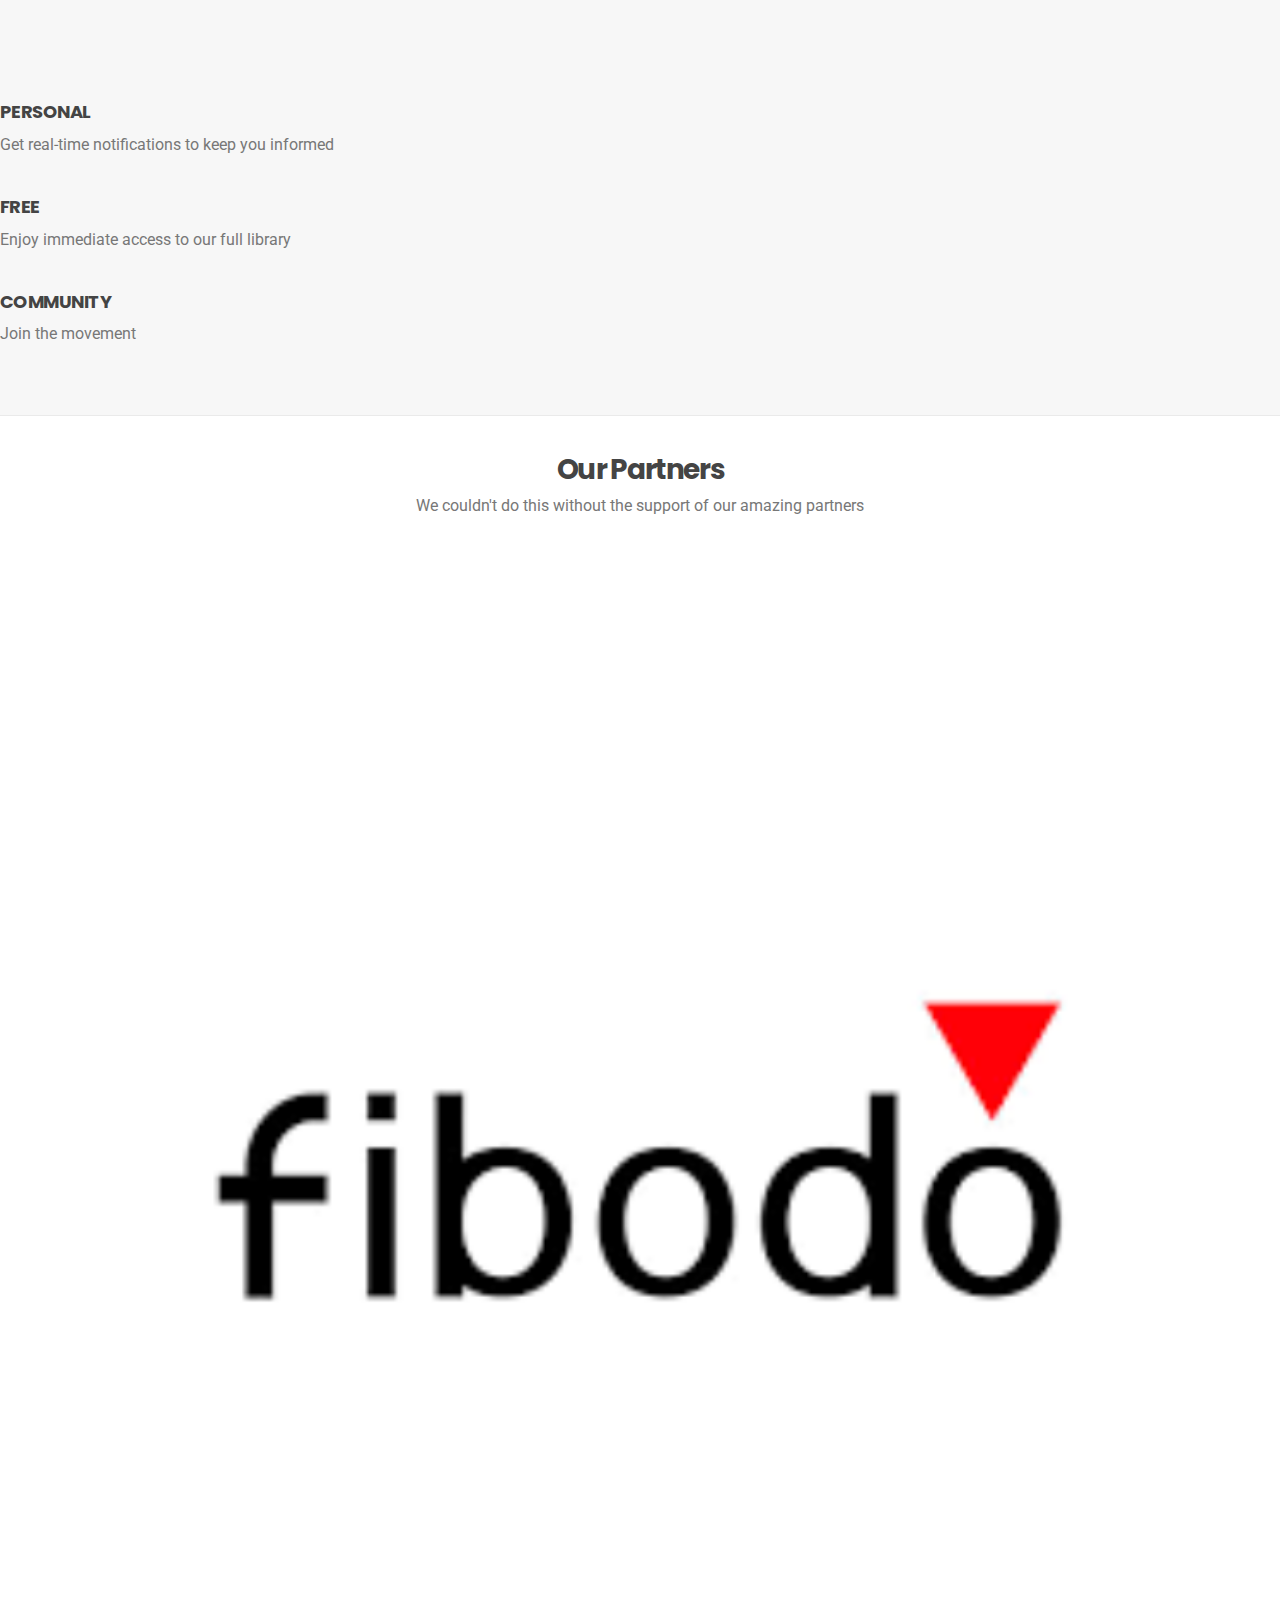
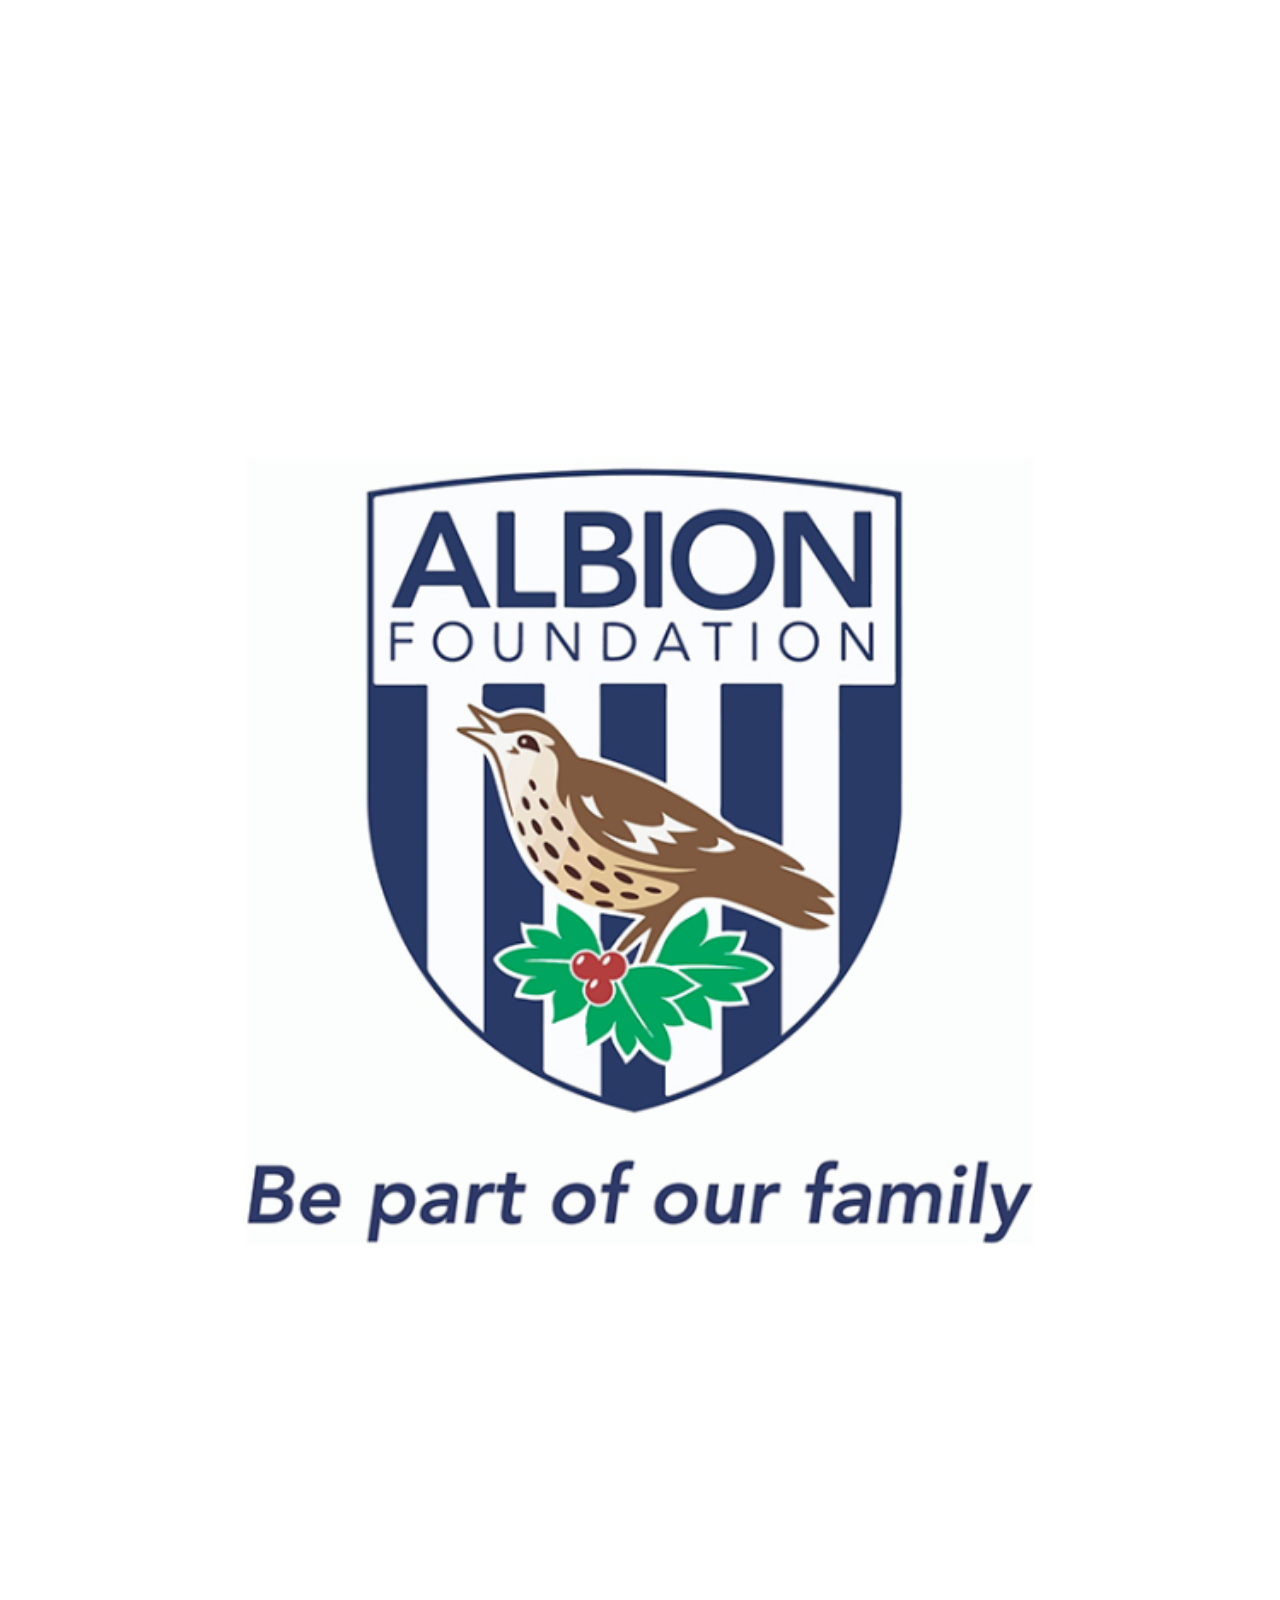
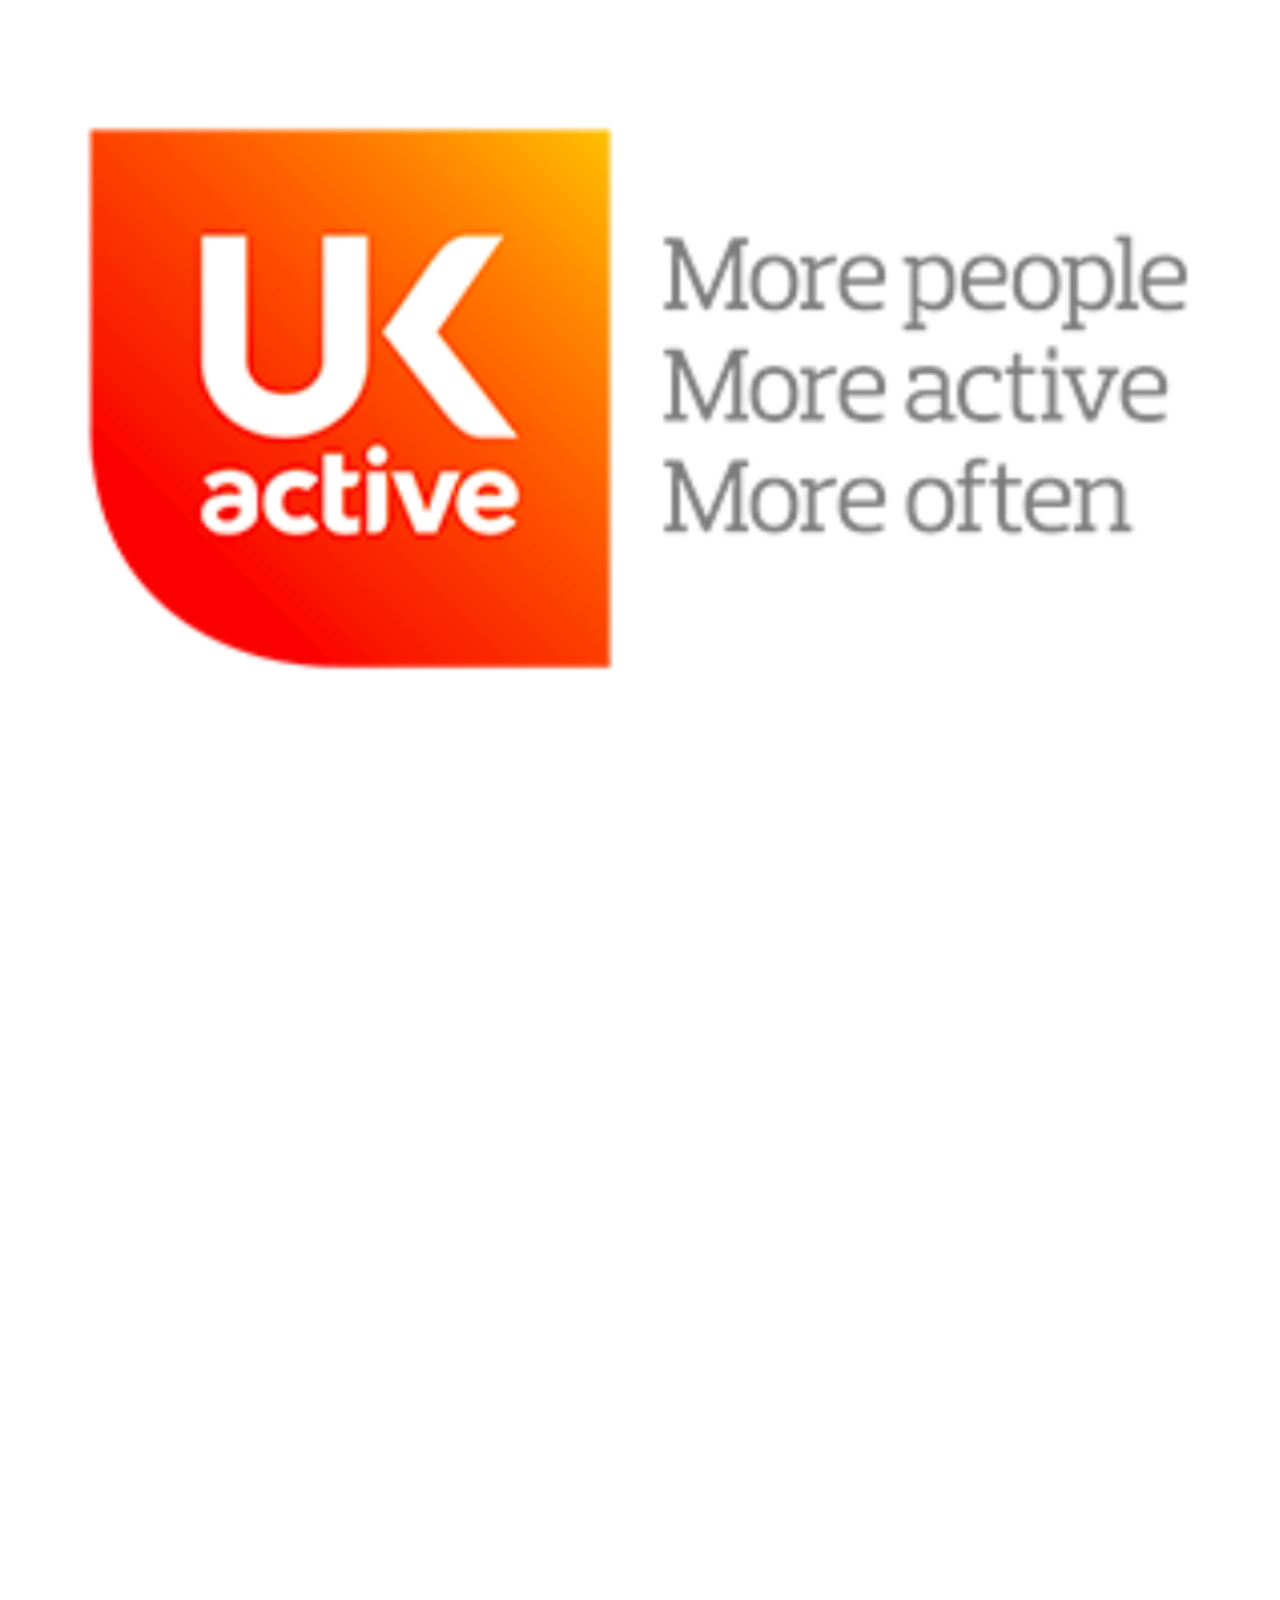
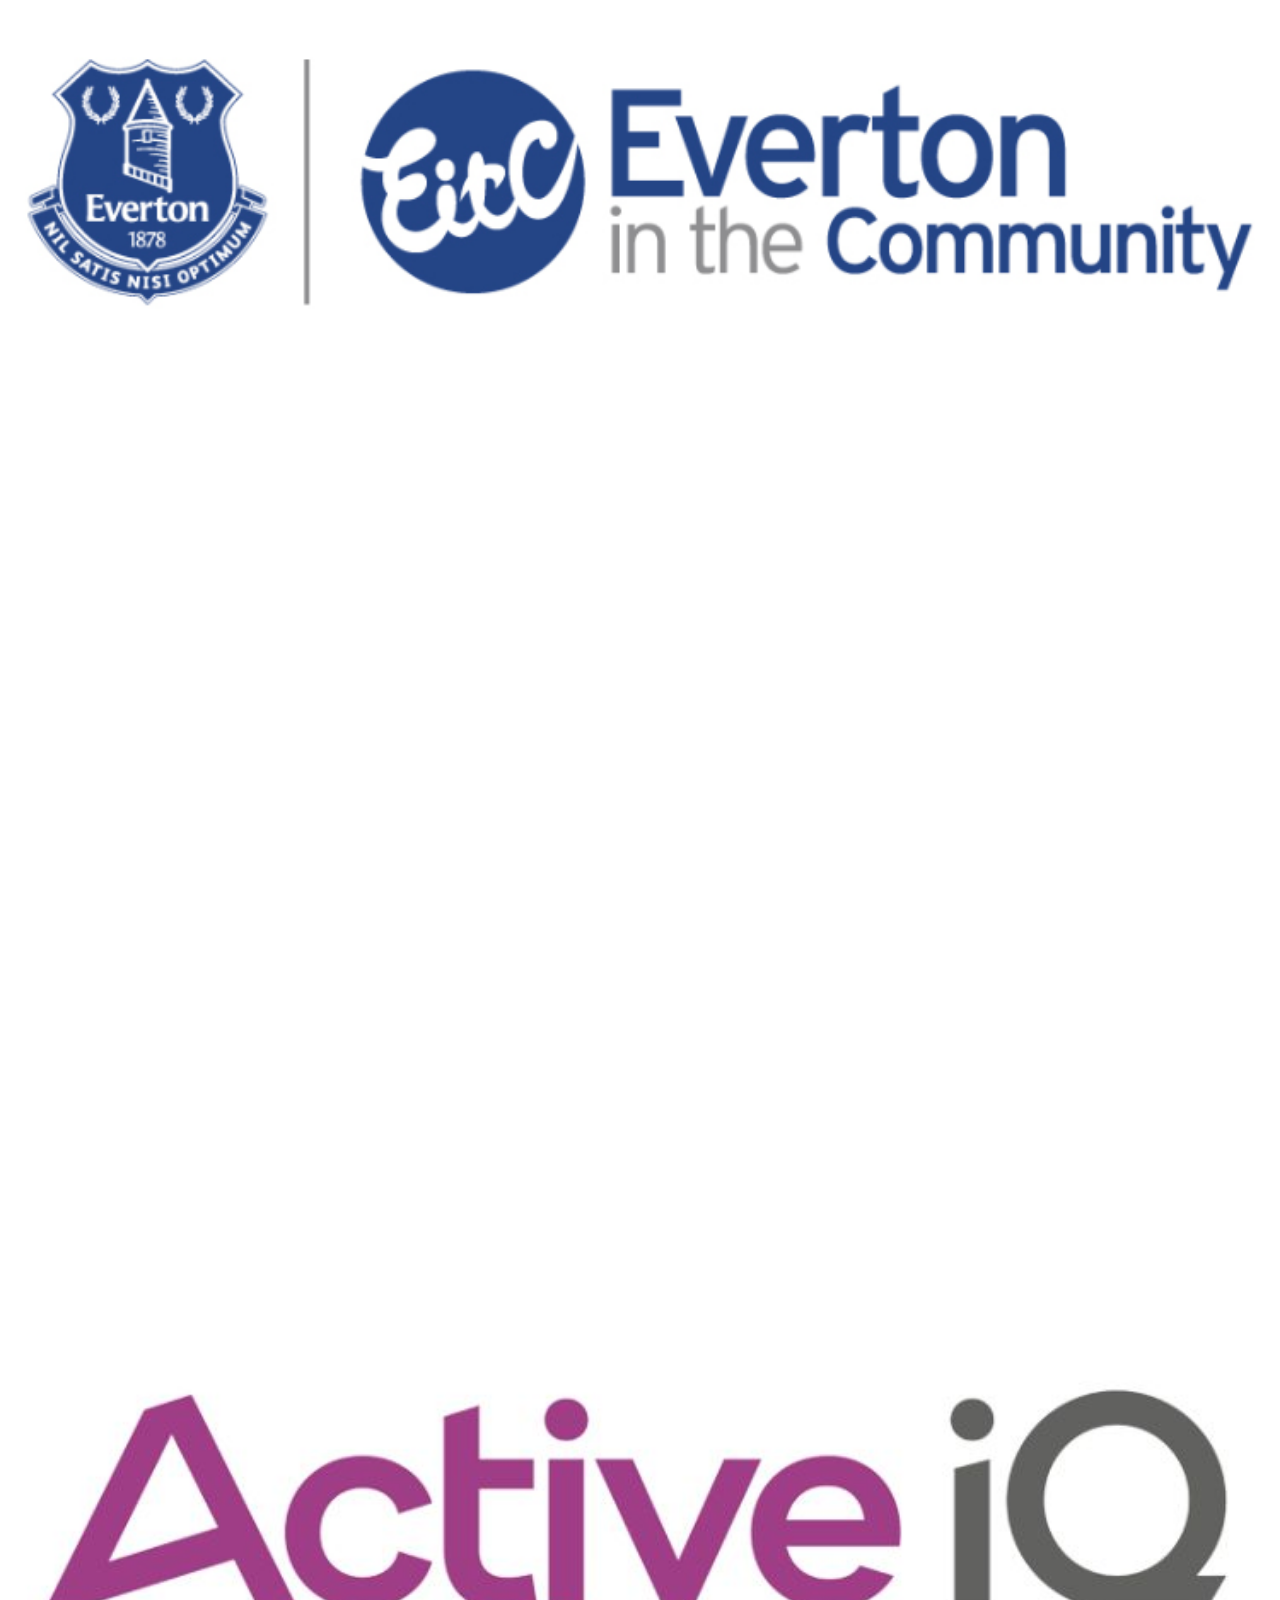
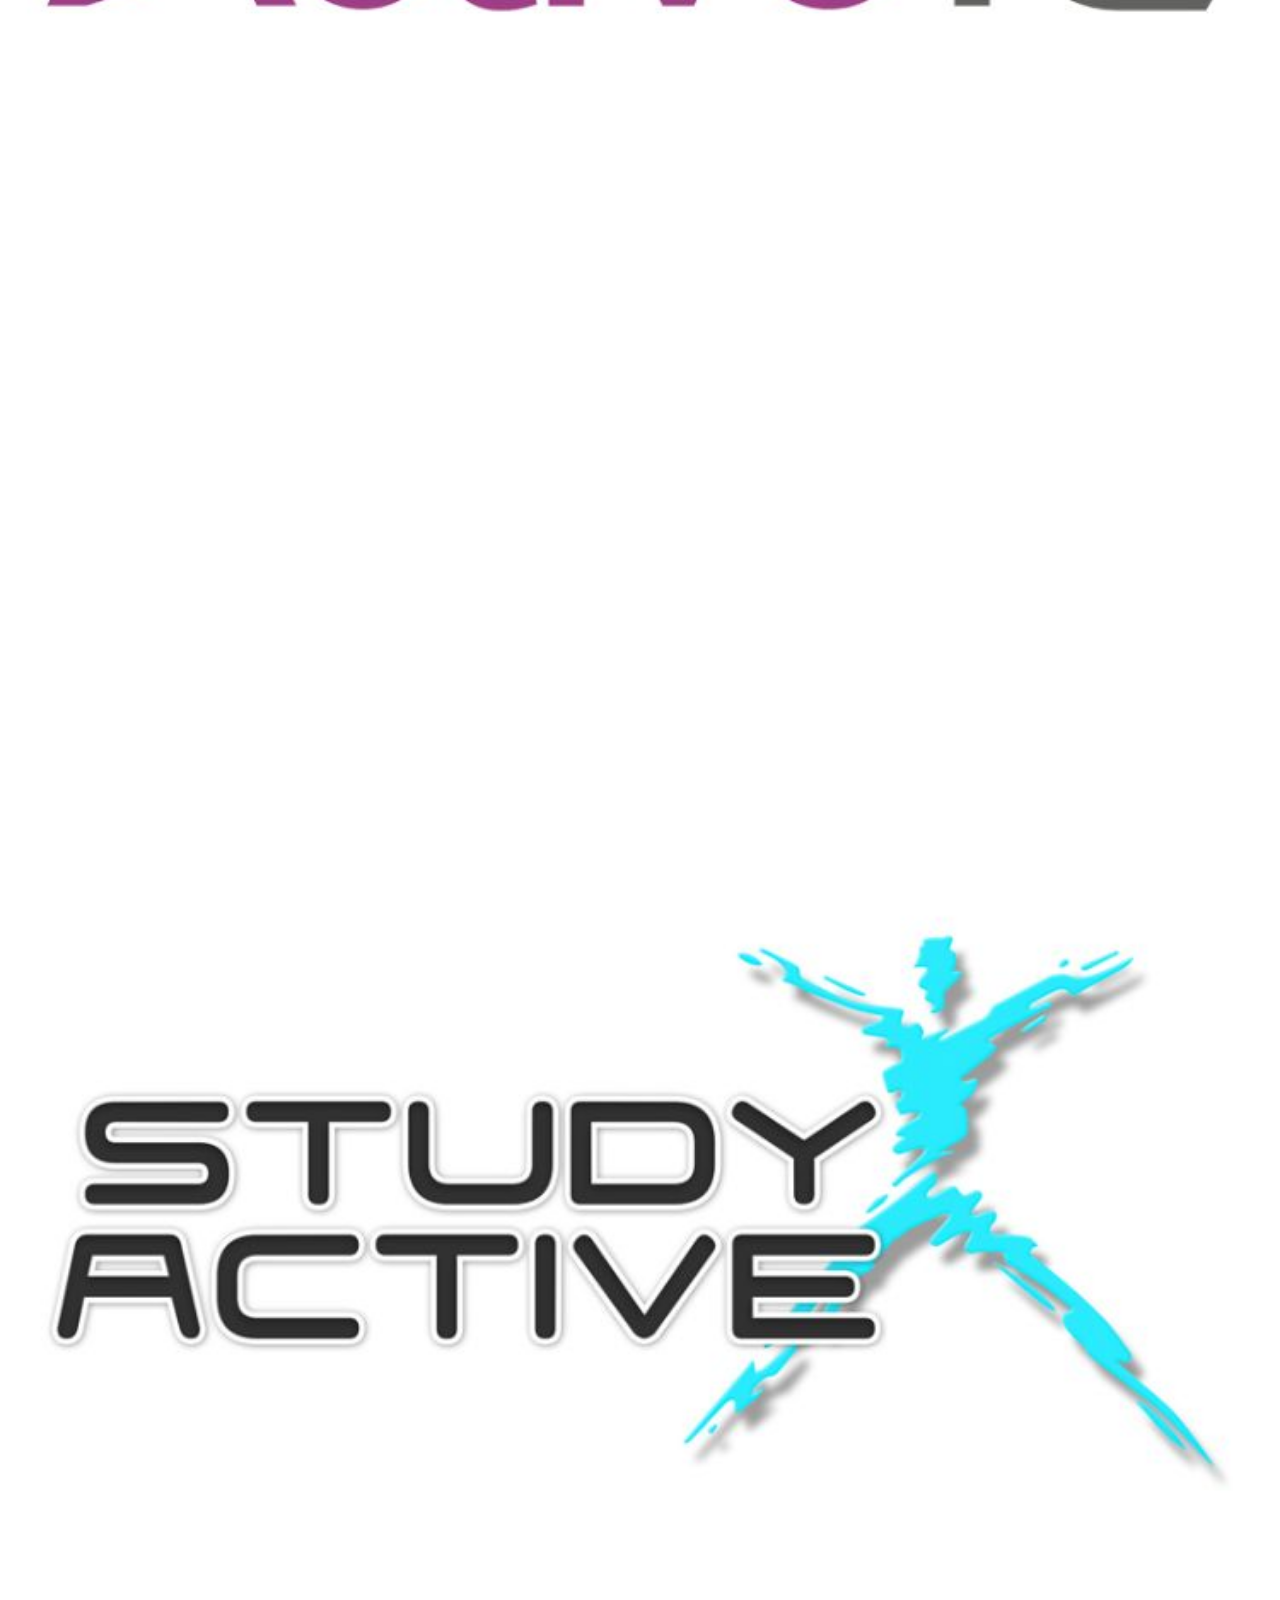
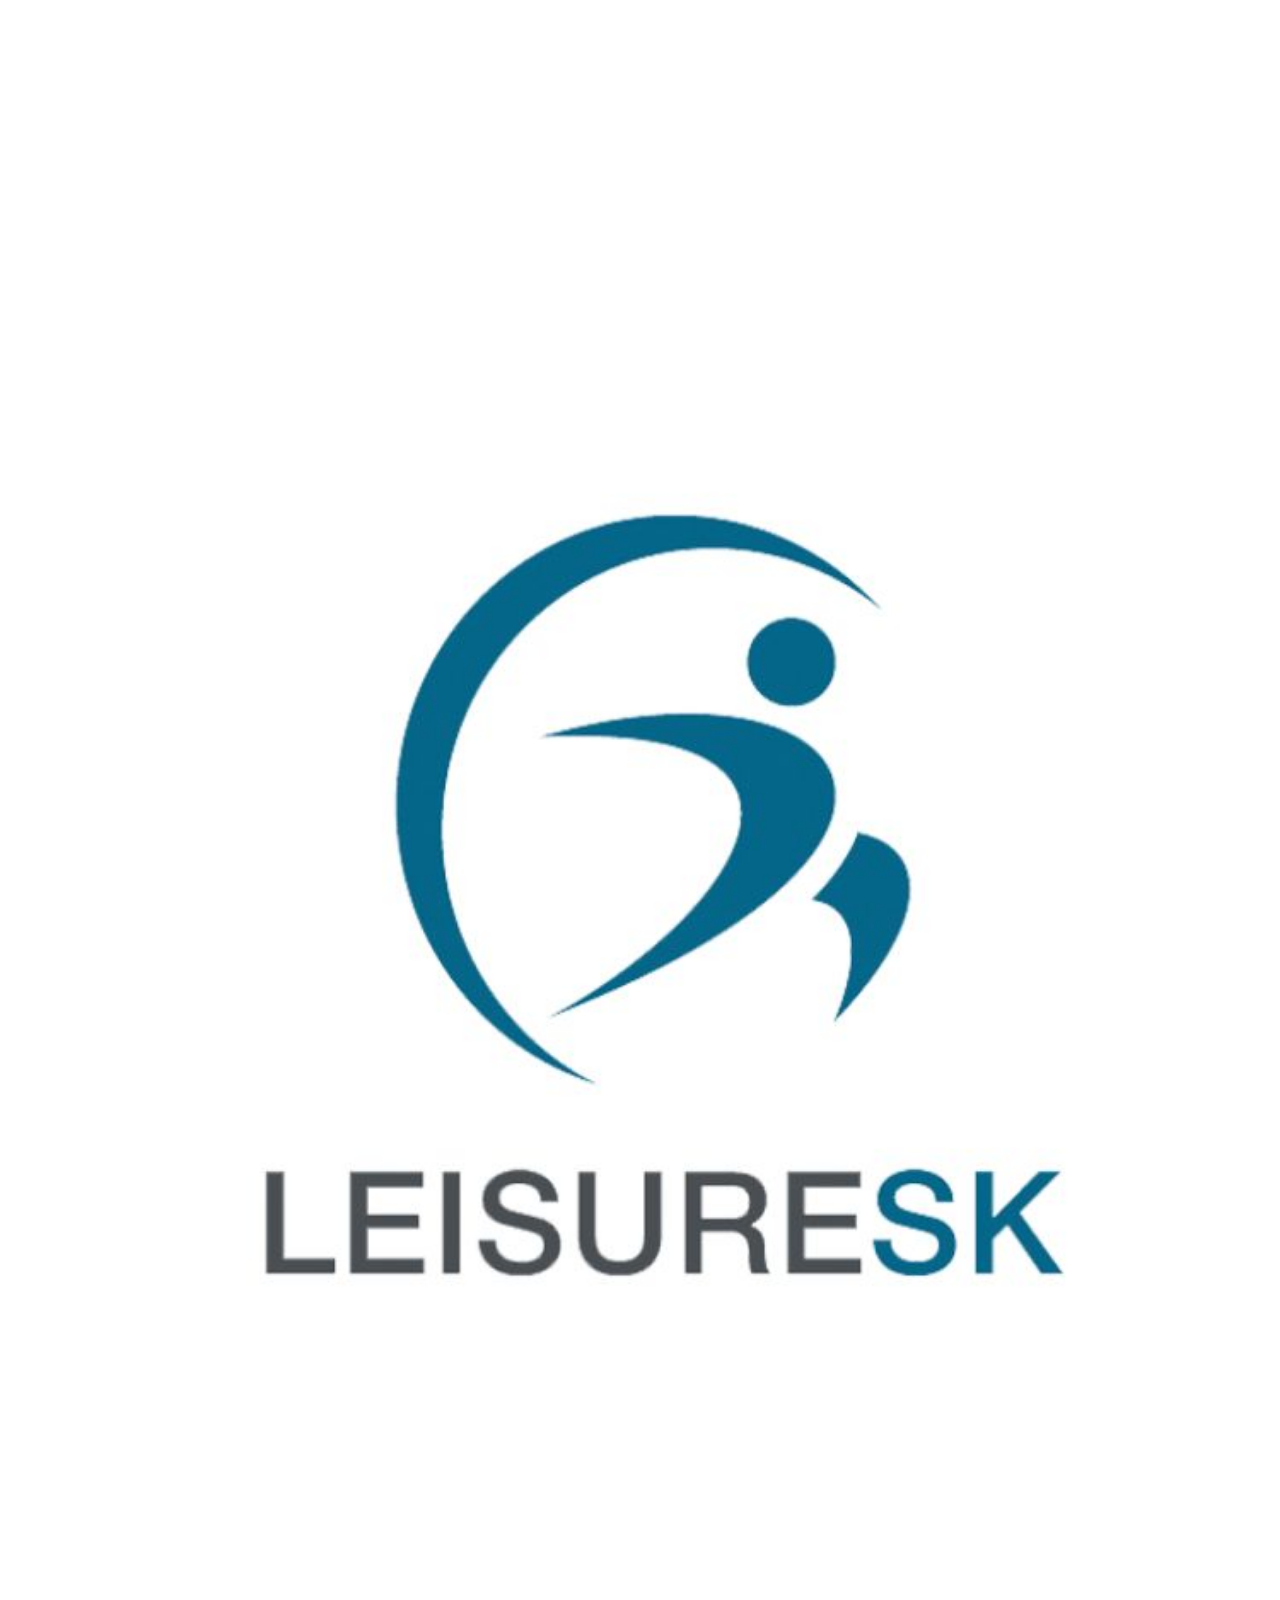
==== commit dc3e13f0: "Add content" ====
--- a/index.html
+++ b/index.html
@@ -9,10 +9,11 @@
 <head>
     <meta charset="utf-8">
     <meta name="viewport" content="width=device-width, initial-scale=1">
-    <meta name="description" content="Doing our bit is the largest free wellbeing platform for frontline workers in the UK.">
+    <meta name="description"
+        content="Doing our bit is the largest free wellbeing platform for frontline workers in the UK.">
     <meta name="fibodo" content="Built and powered by fibodo">
 
-    <title>Doing Our Bit</title>
+    <title>#DoingOurBit</title>
 
     <link rel="shortcut icon" type="image/x-icon" href="img/favicon.png">
 
@@ -61,7 +62,8 @@
                         <span class="icon-bar"></span>
                         <span class="icon-bar"></span>
                     </button>
-                    <a class="d-block" href="index.html" class="brand logo-dark"><img src="img/logo.png" alt="Aperture"></a>
+                    <a class="d-block" href="index.html" class="brand logo-dark"><img src="img/logo.png"
+                            alt="Aperture"></a>
                 </div>
                 <div id="navbar" class="collapse navbar-collapse navbar-right">
                     <ul class="nav navbar-nav nav-menu">
@@ -69,13 +71,16 @@
                                     class="sr-only">(current)</span></a></li>
 
 
+                        <!-- <li><a data-scroll href="works.html">How It Works</a></li> -->
+
+
+                        <li><a data-scroll href="about.html">About</a></li>
                         <li><a data-scroll href="works.html">How It Works</a></li>
-
-                        <li><a data-scroll href="support.html">How to Support</a></li>
-                        <li><a data-scroll href="about.html">About</a></li>
                         <li><a data-scroll href="partners.html">Partners</a></li>
-                        <li><a class="nav_btn" data-scroll href="partners.html">Register</a></li>
-                        <li><a class="nav_btn" data-scroll href="partners.html"> Login </a></li>
+                        <li><a data-scroll href="contact.html">Contact</a></li>
+                        <li><a class="nav_btn" data-scroll href="https://live.fibodo.com/dob-members
+                            ">Register</a></li>
+                        <li><a class="nav_btn" data-scroll href="https://live.fibodo.com/doingourbit"> Login </a></li>
                         <!-- <li><a data-scroll href="#feature">Features</a></li>
                         <li><a data-scroll href="#screenshots">Partners</a></li>
                         <li><a data-scroll href="#download">Download</a></li>
@@ -104,16 +109,17 @@
                 <div class="table-cell">
                     <div class="col-md-6">
                         <div class="hero_content">
-                            <p>Improving The Wellbeing Of Frontline Workers</p>
-                            <h1>By The <span class="hero-text">NHS</span> for The <span class="hero-text">NHS</span>
-                            </h1>
-                            <p>Offering classes from leading instructors across fitness, wellness,
-                                mental health and nutrition, with new programs added every
-                                month. Our classes help people to learn new skills to live their best lives.
-                                Doing Our Bit is the largest free platform supporting the wellbeing of frontline workers
-                                in the UK.</p>
-                            <a href="https://www.fit4thefight.org/nhs-members-area" class="hero_btn"><i
-                                    class="fa fa-read"></i>Login</a>
+
+                            <h3>By The <span class="hero-text">NHS</span> for The <span class="hero-text">NHS</span>
+                            </h3>
+                            <!-- <h1>Become the best version of you through physical fitness and mental wellbeing</h1> -->
+                            <h1>Become the best version of you through physical and mental wellbeing</h1>
+                            <p>#DoingOurBit is the largest free platform supporting the wellbeing of frontline workers
+                                in the UK. Offering sessions from leading instructors across fitness, wellness, mental
+                                health and nutrition - with new programmes added every month - we help people learn new
+                                skills to live their best lives.</p>
+                            <a href="https://live.fibodo.com/doingourbit" class="hero_btn"><i
+                                    class="fa fa-read"></i>Register</a>
                         </div>
                     </div>
                 </div>
@@ -165,65 +171,131 @@
 		    </div>
 		</div> -->
 
+
+
+
+
+    <section id="about" class="about_section padding">
+        <div class="container">
+            <div class="col-md-6">
+                <div class="about_wrap">
+                    <div class="display-table">
+                        <div class="table-cell">
+                            <div class="section_heading align-left mb-30">
+                                <h2>A solid foundation for health and wellbeing</h2>
+                                <p>When we move our bodies, we feel better physically, emotionally, and spiritually.
+                                    #DoingOurBit gives
+                                    you everything you need to work out safely from your own home or join a class in
+                                    your community.</p>
+                                <p>Suitable for all abilities. Flex, tone, stretch and strengthen with expert
+                                    instructors.
+
+                                    <hr>
+                                    <a href="#" class="app_btn"><i class="fa fa-read"></i>Get Started</a>
+                                </p>
+                            </div>
+
+
+                        </div>
+                    </div>
+                </div>
+            </div><!-- About Content -->
+            <div class="col-md-6 hidden-xs">
+                <ul class="moc_items">
+
+                    <li class="moc_front">
+                        <img src="img/man-kettle.png" alt="Mockup Front">
+                    </li>
+
+                </ul>
+            </div><!-- Mockup Items -->
+        </div>
+    </section><!-- About Section -->
+
+
+
+
     <section class="promo_section padding">
         <div class="container">
-            <div class="section_heading align-center mb-40">
-                <h2>A solid foundation for health and wellbeing</h2>
-                <p>When we move our bodies, we feel better physically, emotionally, and spiritually. Doing Our Bit gives
-                    you everything you need to work out safely from your own home or join a class in your community and
-                    it's suitable for all levels of
-                    fitness.</p>
-            </div>
-            <div class="promo_items">
-                <div class="col-md-3 col-xs-6  xs-padding">
-                    <div class="promo_item">
-                        <i class="icon-mobile"></i>
-                        <h3>Fitness</h3>
-                        <p>From beginner to active gym goer; Flex, tone, stretch and strengthen with expert instructors.
+            <div class="col-md-5 col-sm-6 col-md-offset-1 xs-hidden">
+                <div class="doc_mockup">
+                    <img src="img/mental-health.png" alt="about-moc">
+                    <!-- <img src="img/phone-2.png" class="doc_mockup_2 wow fadeInLeft" data-wow-delay="500ms"
+                        data-wow-duration="800ms" alt="about-moc"> -->
+                </div>
+            </div>
+            <div class="col-md-5 col-sm-6 xs-padding">
+                <div class="doc_content">
+                    <h2>The Mental Wellbeing Hub</h2>
+                    <p>Offering sessions from leading instructors across fitness, wellness, mental health and nutrition,
+                        with new programmes added every month. #DoingOurBit is the largest free platform supporting the wellbeing of frontline
+                        workers in the UK..</p>
+                    <ul class="list_check mt-30 mb-30">
+                        <li>Get Active</li>
+                        <li>Learn New Skills</li>
+                        <li>Practice Mindfulness</li>
+                        <li>Have Fun</li>
+                    </ul>
+                    <a href="mentalhealth.html" class="app_btn">Get Started</a>
+                </div>
+            </div>
+        </div>
+    </section><!-- /.doc_section -->
+
+    <section class="video_section overlay">
+
+        <div class="container">
+
+            <div class="video_content">
+
+
+                <h2>
+
+                    "There is no power for change greater than a community discovering what it cares about"</span>
+
+                </h2>
+                <p>Margaret J Wheatley</p>
+            </div>
+        </div>
+        </div>
+        </div>
+    </section>
+    <!-- hero_section -->
+
+
+
+
+
+    <!--======= Hero =========-->
+    <!-- <section class="sectoion-100px hero promo_section padding">
+        <div class="container">
+            
+
+
+            <div class="row">
+
+                <div class="col-md-6"> <img class="img-responsive" src="img/dob-about.png" alt="">
+
+                </div>
+                <div class="col-md-6">
+
+                    <h3 class="margin-top-20 padding"></h3>
+                    <h2>Start your journey towards a happier, healthier life today</h2>
+                    <br>
+                    <p>Whatever level of fitness you're at, #DoingOurBit has a workout for everyone. It takes less than
+                        a minute to register and get full access to all our classes for free.</p>
+                    <p>Start your journey today by registering with an NHS Email address.</p>
+                    <p>Whatever you’re in the mood for you’ll be able to find a class on #DoingOurBit.</p>
+                    <p>Finally set your laptop or mobile up, put some music on, get your family involved and start you
+                        class.</p>
+                    <a class="app_btn" data-scroll href="https://live.fibodo.com/dob-members">Register</a>
                             
-                            <hr>
-                            <a href="https://www.fit4thefight.org/nhs-members-area" class="app_btn"><i
-                                    class="fa fa-read"></i>Read More</a>
-                        </p>
-                    </div>
-                </div>
-                <div class="col-md-3 col-xs-6  xs-padding">
-                    <div class="promo_item">
-                        <i class="icon-tools"></i>
-                        <h3>Wellbeing</h3>
-                        <p>Participate in the classes you want, there's a range of activities to suit everyone.
-                            <br>
-                            <hr>
-                            <a href="https://www.fit4thefight.org/nhs-members-area" class="app_btn"><i
-                                    class="fa fa-read"></i>Read More</a>
-                        </p>
-                    </div>
-                </div>
-                <div class="col-md-3 col-xs-6  xs-padding">
-                    <div class="promo_item">
-                        <i class="icon-linegraph"></i>
-                        <h3>Mental Health</h3>
-                        <p>Reduce stress, learn how to relax and protect your mental health.
-                            <hr>
-                            <a href="https://www.fit4thefight.org/nhs-members-area" class="app_btn"><i
-                                    class="fa fa-read"></i>Read More</a>
-                        </p>
-                    </div>
-                </div>
-                <div class="col-md-3 col-xs-6  xs-padding">
-                    <div class="promo_item">
-                        <i class="icon-linegraph"></i>
-                        <h3>Nutrition</h3>
-                        <p>Learn about food, its impact on our bodies, for better nutrition and healthier lives.
-                            <hr>
-                            <a href="https://www.fit4thefight.org/nhs-members-area" class="app_btn"><i
-                                    class="fa fa-read"></i>Read More</a>
-                        </p>
-                    </div>
-                </div>
-            </div>
-        </div>
-    </section><!-- /.promo_section -->
+
+
+                </div>
+            </div>
+        </div>
+    </section> -->
 
 
     <!-- <section id="about" class="about_section padding">
@@ -331,9 +403,9 @@
     <section id="feature" class="feature_section padding">
         <div class="container">
             <div class="section_heading align-center mb-40">
-                <h2>The Doing Our Bit App</h2>
-                <p>Launching in September everything you need to live a healthier happier life will be at your finger
-                    tips.</p>
+                <h2>The #DoingOurBit App</h2>
+                <p>Launching soon, everything you need to live a healthier, happier life will be at your
+                    fingertips.</p>
             </div>
             <div class="feature_wrap">
                 <div class="col-md-4 col-xs-6">
@@ -368,12 +440,12 @@
                         <li class="list_item mb-40 wow fadeInLeft" data-wow-delay="200ms" data-wow-duration="800ms">
                             <i class="icon-happy"></i>
                             <h4 class="mb-10">Free</h4>
-                            <p>Enjoy immediate access to our full course library</p>
+                            <p>Enjoy immediate access to our full library</p>
                         </li>
                         <li class="list_item wow fadeInLeft" data-wow-delay="400ms" data-wow-duration="800ms">
                             <i class="icon-chat"></i>
                             <h4 class="mb-10">Community</h4>
-                            <p>Join the movement improving the nations wellbeing</p>
+                            <p>Join the movement</p>
                         </li>
                     </ul>
                 </div>
@@ -389,7 +461,7 @@
         <div class="container">
             <div class="section_heading mb-40 align-center">
                 <h2>Our Partners</h2>
-                <p>The best partners</p>
+                <p>We couldn't do this without the support of our amazing partners</p>
             </div>
             <ul id="app_carousel" class="app_carousel owl-carousel">
                 <li class="shot_item">
@@ -416,7 +488,7 @@
                         </figcaption>
                     </figure>
                 </li>
-                <li class="shot_item">
+                <!-- <li class="shot_item">
                     <figure class="screen_thumb">
                         <img src="img/screen-3.png" alt="App Screenshots">
                         <figcaption>
@@ -427,7 +499,7 @@
                             </div>
                         </figcaption>
                     </figure>
-                </li>
+                </li> -->
                 <li class="shot_item">
                     <figure class="screen_thumb">
                         <img src="img/screen-4.png" alt="App Screenshots">
@@ -454,11 +526,11 @@
                 </li>
                 <li class="shot_item">
                     <figure class="screen_thumb">
-                        <img src="img/screen-2.png" alt="App Screenshots">
+                        <img src="img/screen-6.jpg" alt="App Screenshots">
                         <figcaption>
                             <div class="display-table">
                                 <div class="table-cell">
-                                    <a href="img/screen-2.png" class="img_popup"><i class="fa fa-plus"></i></a>
+                                    <a href="img/screen-6.jpg" class="img_popup"><i class="fa fa-plus"></i></a>
                                 </div>
                             </div>
                         </figcaption>
@@ -466,11 +538,11 @@
                 </li>
                 <li class="shot_item">
                     <figure class="screen_thumb">
-                        <img src="img/screen-3.png" alt="App Screenshots">
+                        <img src="img/screen-7.jpg" alt="App Screenshots">
                         <figcaption>
                             <div class="display-table">
                                 <div class="table-cell">
-                                    <a href="img/screen-3.png" class="img_popup"><i class="fa fa-plus"></i></a>
+                                    <a href="img/screen-7.jpg" class="img_popup"><i class="fa fa-plus"></i></a>
                                 </div>
                             </div>
                         </figcaption>
@@ -478,11 +550,23 @@
                 </li>
                 <li class="shot_item">
                     <figure class="screen_thumb">
-                        <img src="img/screen-1.png" alt="App Screenshots">
+                        <img src="img/screen-8.jpg" alt="App Screenshots">
                         <figcaption>
                             <div class="display-table">
                                 <div class="table-cell">
-                                    <a href="img/screen-1.png" class="img_popup"><i class="fa fa-plus"></i></a>
+                                    <a href="img/screen-8.jpg" class="img_popup"><i class="fa fa-plus"></i></a>
+                                </div>
+                            </div>
+                        </figcaption>
+                    </figure>
+                </li>
+                <li class="shot_item">
+                    <figure class="screen_thumb">
+                        <img src="img/screen-9.jpg" alt="App Screenshots">
+                        <figcaption>
+                            <div class="display-table">
+                                <div class="table-cell">
+                                    <a href="img/screen-9.jpg" class="img_popup"><i class="fa fa-plus"></i></a>
                                 </div>
                             </div>
                         </figcaption>
@@ -509,23 +593,42 @@
         </div>
     </section><!-- /.download_section -->
 
+
+
     <section id="testimonial" class="testimonial_section">
         <div class="container">
             <ul id="testimonial_carousel" class="testimonial_items owl-carousel">
                 <li class="testimonial_item">
-                    <p>"There are design companies, and then there are user experience design interface design<br>
-                        professional. By far one of the worlds best known brands."</p>
-                    <h4>Anita Tran, IT Solutions.</h4>
+
+
+                    <p>Initially I was drawn to the low impact aerobic sessions. I found the classes easy to follow and
+                        run by inspirational trainers that really help you stay motivated. Combined with my 80’s
+                        classics soundtrack I was surprised at how quickly the sessions flew by - you can pick your own
+                        soundtrack as the sessions are recorded without background music.</p>
+
+
+
+
+                    <h4>Elaine Butcher</h4>
                 </li>
                 <li class="testimonial_item">
-                    <p>"There are design companies, and then there are user experience design interface design<br>
-                        professional. By far one of the worlds best known brands."</p>
-                    <h4>Leslie Williamson, Developer.</h4>
+                    <p>We signed up to #DoingOurBit during October 2020 and the platform has been shared with our 12 500
+                        employees. The site is easy to navigate and #DoingOurBit provides a great choice of workouts
+                        from yoga to HIIT training, so there really is something for everyone.
+                        As a Physiotherapist, part of my role involves health promotion and it is essential that our
+                        employees remain active in order to maintain their health and wellbeing. This resource is going
+                        to be beneficial for all our staff, however, I have particularly encouraged those currently home
+                        working or in more sedentary roles to sign up and get involved.</p>
+                    <h4>Mathew Tidball</h4>
                 </li>
                 <li class="testimonial_item">
-                    <p>"There are design companies, and then there are user experience design interface design<br>
-                        professional. By far one of the worlds best known brands."</p>
-                    <h4>Fred Moody, Network Software.</h4>
+                    <p> I was delighted when I heard about the new #DoingOurBit platform. Its focus on health, fitness
+                        and nutrition was exactly what I needed.
+                        It meant that after a long day of working at home, I could simple log onto this free website and
+                        have a choice of all types of workouts
+                        The platform has really helped me through these difficult times, being able to incorporate
+                        exercise whilst also spending time with my children has been just what we all needed.</p>
+                    <h4>Lisa Neeson</h4>
                 </li>
             </ul>
         </div>
@@ -597,10 +700,7 @@
 
     <div id="subscribe" class="subscribe_section">
         <div class="subscribe_wrapper">
-            <figure class="logo-footer">
-                <img src="img/logos-footer.png" alt="App Screenshots">
-               
-            </figure>
+
             <div class="container">
                 <div class="subscribe_wrap">
                     <form action="#" class="subscribe_form">
@@ -620,26 +720,109 @@
                     <li><a href="#"><i class="fa fa-instagram"></i></a></li>
                 </ul><!-- /.social_link -->
             </div>
-        </div><!-- /.subscribe_wrapper -->
-    </div><!-- /.footer_top_section -->
-
-    <footer class="footer_section">
-        <div class="container">
-            <div class="col-sm-6 xs-padding">
-                <p class="copyright">&copy; 2022 Doing Our Bit - Website built & powered by fibodo</p>
-            </div>
-            <nav class="col-sm-6 xs-padding">
-                <ul class="footer_menu">
-                    <li><a data-scroll href="#about">About</a></li>
-                    <li><a data-scroll href="#feature">Features</a></li>
-                    <li><a data-scroll href="#screenshots">Partners</a></li>
-                    <li><a data-scroll href="#download">Download</a></li>
-                    <li><a data-scroll href="#testimonial">Reviews</a></li>
-
-                </ul>
-            </nav>
-        </div>
-    </footer><!-- /.footer_section -->
+        </div>
+    </div>
+
+    <section class="sectoion-100px footer-logo">
+        <div class="container">
+            <!-- Tittle -->
+
+
+            <div class="row">
+
+                <div class="col-md-6"> <img class="img-responsive" src="assets/img/dob.png" alt="">
+                </div>
+
+                <div class="col-md-6"> <img class="img-responsive" src="assets/img/cell.png" alt="">
+                </div>
+
+            </div>
+        </div>
+    </section>
+
+
+
+
+    <!--======= FOOTER UP =========-->
+    <section class="footer-up">
+        <div class="col-sm-3">
+            <div class="logo"> <a href="index.html"> <img src="img/logo.png" alt="StoryX Logo"></a> </div>
+        </div>
+
+        <div class="col-sm-3">
+            <div class="work"> <i class="ion-map"></i>
+                <ol>
+                    <li><a data-scroll href="support.html">How to Support</a></li>
+
+                    <li><a data-scroll href="works.html">How it works</a></li>
+
+
+                    <li>
+
+                        <a href="blog.html">Blog</a>
+                    </li>
+
+                    <li><a href="slavery.html">Accessibility statement</a></li>
+                    <li><a href="slavery.html">Anti-slavery and human trafficking statement</a></li>
+                    <li>
+                        <a href="carbon.html">Carbon Commitment</a>
+                    </li>
+                    <li>
+                        <a href="carbon.html">Site map</a>
+                    </li>
+
+                </ol>
+            </div>
+        </div>
+
+        <div class="col-sm-3">
+
+            <div class="work-email">
+                <h5>Contact</h5>
+
+                <a href="mailto:james@we-are-responsible.com">hello@doingourbit.org.uk</a>
+            </div>
+        </div>
+
+        <div class="col-sm-3">
+            <div class="work"> <i class="ion-map"></i>
+                <ol>
+                    <li>
+                        <a href="blog.html">Privacy</a>
+                    </li>
+                    <li>
+                        <a href="slavery.html">Terms & Conditions</a>
+                    </li>
+
+
+                </ol>
+            </div>
+        </div>
+    </section>
+
+
+
+
+    <section>
+
+        <footer class="footer_section">
+            <div class="container">
+                <div class="col-sm-6 xs-padding">
+                    <p class="copyright">&copy; 2022 #DoingOurBit - Website built & powered by fibodo</p>
+                </div>
+                <nav class="col-sm-6 xs-padding">
+                    <ul class="footer_menu">
+                        <li><a data-scroll href="#about">About</a></li>
+                        <li><a data-scroll href="#feature">Features</a></li>
+                        <li><a data-scroll href="#screenshots">Partners</a></li>
+                        <li><a data-scroll href="#download">Download</a></li>
+                        <li><a data-scroll href="#testimonial">Reviews</a></li>
+
+                    </ul>
+                </nav>
+            </div>
+        </footer><!-- /.footer_section -->
+    </section>
 
     <a data-scroll href="#header" id="scroll-to-top"><i class="arrow_carrot-up"></i></a>
 
--- a/css/main.css
+++ b/css/main.css
@@ -1,5 +1,5 @@
 /*
-    Appdent By WowThemez
+    NHS #DoingOurBit
 */
 
 /*  ==========================================================================
@@ -129,8 +129,9 @@
 }
 /* Helper Class */
 .padding{
-    padding: 80px 0;
-}
+    padding: 40px 0;
+}
+
 .no-padding{
     padding: 0;
 }
@@ -170,6 +171,8 @@
 }
 .align-center{
     text-align: center;
+    max-width: 600px;
+    margin: auto;
 }
 .fl-right{
     float: right;
@@ -252,10 +255,26 @@
     color: #333;
 }
 
+.hero_btn_register{
+    margin-left: 12vw;
+    background-color: #ED8B00;
+    border: 1px solid #ED8B00;
+    color: #fff;
+    line-height: 50px;
+    display: inline-block;
+    padding: 0 25px;
+    border-radius: 30px;
+}
+.hero_btn:hover{
+    background-color: #ED8B00;
+    color: #fff;
+}
+
 .nav_btn{
     background-color: #ED8B00;
     border: 1px solid #ED8B00;
     color: #fff;
+    min-width: 100px;
     line-height: 50px;
     display: inline-block;
     padding: 0 25px;
@@ -416,6 +435,7 @@
    
     max-height:55px;
     
+    
    }
 
 
@@ -432,6 +452,11 @@
     height: 700px;
     z-index: 1;
 }
+
+.hero_section h3{
+    color: white;
+    text-transform: 200%;
+}
 .hero_section:before{
     /* background: #006ef5;
     background: -moz-linear-gradient(-45deg, #006ef5 0%, #006ef5 100%);
@@ -448,8 +473,34 @@
     z-index: -1;
 }
 
+.hero_section_register{
+    background-image: url("../img/hero_register.jpg");
+    background-position: center center;
+    background-repeat: no-repeat;
+    -webkit-background-size: cover;
+    background-size: cover;
+    position: relative;
+    height: 700px;
+    z-index: 1;
+}
+.hero_section_register:before{
+    /* background: #006ef5;
+    background: -moz-linear-gradient(-45deg, #006ef5 0%, #006ef5 100%);
+    background: -webkit-linear-gradient(-45deg, #006ef5 0%,#006ef5 100%);
+    background: linear-gradient(135deg, #006ef5 0%,#006ef5 100%); */
+    filter: progid:DXImageTransform.Microsoft.gradient( startColorstr='#f98f1c', endColorstr='#f45442',GradientType=1 );
+    content: '';
+    width: 100%;
+    height: 100%;
+    position: absolute;
+    left: 0;
+    top: 0;
+    opacity: 0.8;
+    z-index: -1;
+}
+
 .hero_section2{
-    background-image: url("../img/hero2.jpg");
+    background-image: url("../img/hero-works.jpg");
     background-position: center center;
     background-repeat: no-repeat;
     -webkit-background-size: cover;
@@ -525,6 +576,136 @@
     z-index: -1;
 }
 
+.hero_section5{
+    background-image: url("../img/group-contact.jpg");
+    background-position: center center;
+    background-repeat: no-repeat;
+    -webkit-background-size: cover;
+    background-size: cover;
+    position: relative;
+    height: 700px;
+    z-index: 1;
+}
+.hero_section5:before{
+    /* background: #006ef5;
+    background: -moz-linear-gradient(-45deg, #006ef5 0%, #006ef5 100%);
+    background: -webkit-linear-gradient(-45deg, #006ef5 0%,#006ef5 100%);
+    background: linear-gradient(135deg, #006ef5 0%,#006ef5 100%); */
+    filter: progid:DXImageTransform.Microsoft.gradient( startColorstr='#f98f1c', endColorstr='#f45442',GradientType=1 );
+    content: '';
+    width: 100%;
+    height: 100%;
+    position: absolute;
+    left: 0;
+    top: 0;
+    opacity: 0.8;
+    z-index: -1;
+}
+
+.hero_section6{
+    background-image: url("../img/hero6.jpg");
+    background-position: center center;
+    background-repeat: no-repeat;
+    -webkit-background-size: cover;
+    background-size: cover;
+    position: relative;
+    height: 700px;
+    z-index: 1;
+}
+.hero_section6:before{
+    /* background: #006ef5;
+    background: -moz-linear-gradient(-45deg, #006ef5 0%, #006ef5 100%);
+    background: -webkit-linear-gradient(-45deg, #006ef5 0%,#006ef5 100%);
+    background: linear-gradient(135deg, #006ef5 0%,#006ef5 100%); */
+    filter: progid:DXImageTransform.Microsoft.gradient( startColorstr='#f98f1c', endColorstr='#f45442',GradientType=1 );
+    content: '';
+    width: 100%;
+    height: 100%;
+    position: absolute;
+    left: 0;
+    top: 0;
+    opacity: 0.8;
+    z-index: -1;
+}
+
+.hero_section_mental{
+    background-image: url("../img/yoga-hero.jpg");
+    background-position: center center;
+    background-repeat: no-repeat;
+    -webkit-background-size: cover;
+    background-size: cover;
+    position: relative;
+    height: 700px;
+    z-index: 1;
+}
+.hero_section_mental:before{
+    /* background: #006ef5;
+    background: -moz-linear-gradient(-45deg, #006ef5 0%, #006ef5 100%);
+    background: -webkit-linear-gradient(-45deg, #006ef5 0%,#006ef5 100%);
+    background: linear-gradient(135deg, #006ef5 0%,#006ef5 100%); */
+    filter: progid:DXImageTransform.Microsoft.gradient( startColorstr='#f98f1c', endColorstr='#f45442',GradientType=1 );
+    content: '';
+    width: 100%;
+    height: 100%;
+    position: absolute;
+    left: 0;
+    top: 0;
+    opacity: 0.8;
+    z-index: -1;
+}
+
+.hero_section_partners{
+    background-image: url("../img/partners-hero.jpg");
+    background-position: center center;
+    background-repeat: no-repeat;
+    -webkit-background-size: cover;
+    background-size: cover;
+    position: relative;
+    height: 700px;
+    z-index: 1;
+}
+.hero_section_partners:before{
+    /* background: #006ef5;
+    background: -moz-linear-gradient(-45deg, #006ef5 0%, #006ef5 100%);
+    background: -webkit-linear-gradient(-45deg, #006ef5 0%,#006ef5 100%);
+    background: linear-gradient(135deg, #006ef5 0%,#006ef5 100%); */
+    filter: progid:DXImageTransform.Microsoft.gradient( startColorstr='#f98f1c', endColorstr='#f45442',GradientType=1 );
+    content: '';
+    width: 100%;
+    height: 100%;
+    position: absolute;
+    left: 0;
+    top: 0;
+    opacity: 0.8;
+    z-index: -1;
+}
+
+.hero_section_fibodo{
+    background-image: url("../img/fibodo/fibodo-hero.jpg");
+    background-position: center center;
+    background-repeat: no-repeat;
+    -webkit-background-size: cover;
+    background-size: cover;
+    position: relative;
+    height: 700px;
+    z-index: 1;
+}
+.hero_section_fibodo:before{
+    /* background: #006ef5;
+    background: -moz-linear-gradient(-45deg, #006ef5 0%, #006ef5 100%);
+    background: -webkit-linear-gradient(-45deg, #006ef5 0%,#006ef5 100%);
+    background: linear-gradient(135deg, #006ef5 0%,#006ef5 100%); */
+    filter: progid:DXImageTransform.Microsoft.gradient( startColorstr='#f98f1c', endColorstr='#f45442',GradientType=1 );
+    content: '';
+    width: 100%;
+    height: 100%;
+    position: absolute;
+    left: 0;
+    top: 0;
+    opacity: 0.8;
+    z-index: -1;
+}
+
 .hero-text{
     color: #41B6E6;
 }
@@ -593,16 +774,29 @@
 .about_wrap{
     height: 520px;
 }
+
+.about_wrap_help{
+    width: 620px;
+    margin: auto;
+    text-align: center;
+}
+
+.about_wrap_help_item{
+    height: 300px;
+    margin-bottom: 0px;
+}
 .about_inner{}
 .about_tab{}
 .tab_menu{
     display: flex;
 }
 .tab_menu li{
+    margin: 10px;
     float: left;
+    min-width: 175px;
 }
 .tab_menu li a{
-    background-color: #f77030;
+    background-color: #005EB8;
     display: block;
     padding: 0 15px;
     font-size: 12px;
@@ -643,6 +837,44 @@
 .moc_items li.moc_back_2{
     top: 35px;
     right: 60px;
+}
+
+
+/* Mental Pages Navigation */
+
+.middle {
+    margin: auto;
+}
+
+.mental_tab_menu{
+    background-color: white;
+    display: flex;
+}
+.mental_tab_menu li{
+    padding: 20px;
+    float: left;
+}
+.mental_tab_menu li a{
+    background-color: #005EB8;
+    border-radius: 5%;
+    display: block;
+    padding: 0 5px;
+    font-size: 15px;
+    text-transform: uppercase;
+    color: #fff;
+    line-height: 22px;
+}
+.mental_tab_menu li a:hover,
+.mental_tab_menu li.active a{
+    background-color: #ff8247;
+    color: #fff;
+}
+.mental_tab-content{}
+.tab-content .tab-pane{
+    padding: 25px 25px 25px 0;
+}
+.mental_tab-content .tab-pane p{
+    margin-bottom: 30px;
 }
 
 /* ==========================================================================
@@ -791,7 +1023,7 @@
    Video Section
    ========================================================================== */
 .video_section{
-    background-image: url("../img/video-bg.jpg");
+    background-image: url("../img/planks.jpg");
     background-position: center center;
     background-repeat: no-repeat;
     background-attachment: fixed;
@@ -800,25 +1032,15 @@
     position: relative;
     padding: 150px 0;
     z-index: 1;
-}
-
-.video_section:before{
-    background: #129ca6;
-    background: -moz-linear-gradient(-45deg, #005EB8 0%, #005EB8 100%);
-    background: -webkit-linear-gradient(-45deg, #005EB8 0%,#005EB8 100%);
-    background: linear-gradient(135deg, #005EB8 0%,#005EB8 100%);
-    filter: progid:DXImageTransform.Microsoft.gradient( startColorstr='#f98f1c', endColorstr='#f45442',GradientType=1 );
-    content: '';
-    width: 100%;
-    height: 100%;
-    position: absolute;
-    left: 0;
-    top: 0;
-    opacity: 0.8;
-    z-index: -1;
-}
+    
+}
+
+
 .video_content{
     color: #fff;
+    margin: auto;
+    max-width: 600px;
+    line-height: 75px;
 }
 .video_content a{
     background-color: #fff;
@@ -836,14 +1058,20 @@
     box-shadow: 0px 16px 28px 0px rgba(0, 0, 0, 0.24);
 }
 .video_content span{
-    display: inline-block;
+    margin: auto;
+    
     font-family: 'Poppins', sans-serif;
     text-transform: uppercase;
     font-size: 24px;
     font-weight: 700;
-    text-align: left;
-}
-
+    text-align: center;
+}
+
+.video_content h2{
+    color: white;
+    margin: auto;
+
+}
 /* ==========================================================================
    Pricing Section
    ========================================================================== */
@@ -1049,7 +1277,11 @@
    Blog Section
    ========================================================================== */
    
-.blog_area{}
+
+   
+.blog_area{
+    background-color: #fff;
+}
 .blog_items{}
 .blog_item{}
 .post_thumb{
@@ -1088,6 +1320,7 @@
     line-height: 50px;
 }
 .post_content{
+    background-color: #fff;
     padding: 15px;
     border: 1px solid #ddd;
 }
@@ -1259,3 +1492,1030 @@
     color: #fff;
 }
 
+
+
+/*-----------------------------------------------------------------------------------
+
+    Template Name: Handstand - Gym & Fitness HTMP Template
+    Template URI: https://devitems.com/html/coffee-preview/
+    Description: This is html5 template
+    Author: HasTech
+    Author URI: https://devitems.com/
+    Version: 1.0
+
+-----------------------------------------------------------------------------------
+    
+    CSS INDEX
+    ===================
+	
+    1. About Area
+    2. Class Area
+    3. Schedule Area
+    4. Trainer Area
+    5. Gallery Area
+    6. Event Area
+    7. Blog Area
+    8. Pricing Area
+    9. Newsletter Area
+    10. Testimonial Area
+    11. Map Area
+    12. Newsletter Area
+
+-----------------------------------------------------------------------------------*/
+
+
+.about-video{
+    position: relative; 
+    text-align: center; 
+    display: inline-block;
+    box-shadow: 0 0 4px 4px #ECECEC;
+}
+.game:after{
+    position: absolute; 
+    left: 0;
+    top: 0;
+    background: rgba(0, 0, 0, 0.5);
+    width: 100%;
+    height: 100%;
+    content: "";
+}
+.game {
+  position: relative;
+  z-index: 2;
+  margin: 10px;
+}
+.about-content > h2{margin-top: 28px}
+.about-content > h2, .section-title h2 {
+    color: #676767;
+    font-size: 36px;
+    text-transform: capitalize;
+    font-family: 'Montserrat', sans-serif;
+    font-weight: 600;
+    margin-bottom: 13px;
+}
+.about-content p{margin-bottom: 35px}
+.about-content p.m-0{margin-bottom: 0px}
+.video-icon a {
+  left: 0;
+  margin-top: -30px;
+  position: absolute;
+  right: 0;
+  text-align: center;
+  top: 50%;
+  z-index: 9;
+}
+.video-icon a i{
+    color :#fff;
+    font-size: 60px;
+}
+/*----------------------------------------*/
+/*  2. Class Area
+/*----------------------------------------*/
+.single-img, .portfolio-img{
+    position: relative;
+    display: inline-table;
+    height: 100%;
+}
+.single-img:after, .portfolio-img:after{
+    position: absolute;
+    left: 0;
+    top: 0;
+    width: 100%;
+    height: 100%;
+    content: "";
+    opacity: 0;
+    transform: scaleY(0);
+    background: rgba(95, 199, 174, 0.7);
+    -webkit-transition: all 0.5s ease 0s;
+    -o-transition: all 0.5s ease 0s;
+    transition: all 0.5s ease 0s;
+}
+.single-class:hover .single-img:after, .single-class:hover .gallery-icon, .grid-item:hover .portfolio-img:after, .grid-item:hover .gallery-icon, .single-blog:hover .gallery-icon{
+    opacity: 1;
+    transform: scaleY(1);
+}
+.gallery-icon {
+  bottom: 0;
+  height: 40px;
+  left: 0;
+  margin: auto;
+  position: absolute;
+  right: 0;
+  text-align: center;
+  top: 0;
+    opacity: 0;
+    z-index: 9;
+  transform: scaleY(0);
+    -webkit-transition: all 0.5s ease 0s;
+    -o-transition: all 0.5s ease 0s;
+    transition: all 0.5s ease 0s;
+}
+.single-img i{
+    color :#fff;
+    font-size: 35px;
+    z-index: 99;
+    position: absolute;
+    text-align: center;
+    left: 0;
+    right: 0;
+    top: 0;
+    bottom: 0;
+    display: table-cell;
+    vertical-align: middle;
+    background: transparent;
+    height: 40px;
+    width: 40px;
+    border-radius: 50%;
+    margin: auto;
+    line-height: 42px;
+    -webkit-transition: all 0.5s ease 0s;
+    -o-transition: all 0.5s ease 0s;
+    transition: all 0.5s ease 0s;
+}
+.single-img i:hover{
+    color: #91C7AE;
+    background: #fff;
+    transform: scale(1);
+}
+.single-content{
+    background: #fff;
+}
+.single-content h3{
+    font-size: 18px;
+    text-transform: capitalize;
+    font-family: 'Montserrat', sans-serif;
+    font-weight: 500;
+    padding: 20px 40px;
+    border-bottom: 1px solid #F1F1F1;
+}
+.single-content h3 a{
+    color: #757575;
+    -webkit-transition: all 0.5s ease 0s;
+    -o-transition: all 0.5s ease 0s;
+    transition: all 0.5s ease 0s;
+}
+.single-content h3:hover a{
+    color: #5FC7AE;
+}
+.single-content ul{
+    margin: 0;
+    padding: 20px 0 20px 40px;
+    list-style: none;
+}
+.single-content ul li{
+    display: inline-block;
+    color: #7f7f7f;
+    font-size: 14px;
+    margin-right: 30px;
+}
+.single-content ul li:last-child{
+    margin-right: 0px;
+}
+.single-content ul li i{
+    color: #5fc7ae;
+    font-size: 18px;
+    margin-right: 10px;
+    position: relative;
+    top: 2px;
+}
+/*----------------------------------------*/
+/*  3. Schedule Area
+/*----------------------------------------*/
+.scehedule-table thead{
+    background: #F1F1F1;
+    font-size: 16px;
+    font-family: 'Montserrat', sans-serif;
+    font-weight: 500;
+    text-transform: capitalize;
+    width: 100%;
+}
+.scehedule-table table {
+  width: 100%;
+}
+.scehedule-table thead th{
+    text-align: center;
+    padding: 20px 0;
+}
+.scehedule-table td {
+  width: 12.5%;
+}
+td{padding: 35px 0px 28px 0; border-right: 1px solid #E9E9E9;}
+td.time p{
+    font-size: 16px;
+    color: #757575;
+    font-weight: 500;
+    font-family: 'Montserrat', sans-serif;
+}
+tr{border-bottom: 1px solid #E9E9E9 ;border-left: 1px solid #E9E9E9;}
+td h4{
+    font-size: 13px;
+    color: #fff;
+    font-weight: 600;
+    font-family: 'Montserrat', sans-serif;
+    text-transform: capitalize;
+    margin-bottom: 8px;
+}
+td p{
+    font-size: 12px;
+    color: #fff;
+    font-weight: 400;
+    font-family: 'Lato', sans-serif;
+    margin-bottom: 8px;
+    line-height: 14px;
+}
+td.purple{background: #B2A1C7}
+td.olive{background: #C2D69B}
+td.blue{background: #99CCFF}
+td.pink{background: #FF91B8}
+/*----------------------------------------*/
+/*  4. Trainer Area
+/*----------------------------------------*/
+.single-trainer, .blog-pic{
+    position: relative;
+    overflow: hidden;
+}
+.single-trainer:hover{
+    box-shadow: 0 0 4px 4px #ECECEC;
+}
+.single-trainer:after, .blog-pic:after{
+    position: absolute;
+    left: 0;
+    top: 0;
+    width: 100%;
+    height: 100%;
+    content: "";
+    background: rgba(95, 199, 174, 0.79) none repeat scroll 0 0 padding-box content-box;
+    opacity: 0;
+    transform: scaleY(0);
+    padding: 15px;
+    -webkit-transition: all 0.5s ease 0s;
+    -o-transition: all 0.5s ease 0s;
+    transition: all 0.5s ease 0s;
+}
+.single-trainer:hover::after, .single-trainer:hover .trainer-hover h3, .single-trainer:hover .trainer-hover ul, .single-blog:hover .blog-pic:after {
+    opacity: 1;
+    transform: scaleY(1);
+}
+.trainer-hover{
+    position: absolute;
+    left: 0;
+    top: 50%;
+    margin: 0;
+    width: 100%;
+    height: 100%;
+    content: "";
+    z-index: 99;
+    margin-top: -32px;
+}
+.trainer-hover h3{
+    color: #ffffff;
+    font-size: 20px;
+    font-weight: 500;
+    font-family: 'Montserrat', sans-serif;
+    margin-bottom: 10px;
+    opacity: 0;
+    transform: scaleY(0);
+    -webkit-transition: all 0.5s ease 0s;
+    -o-transition: all 0.5s ease 0s;
+    transition: all 0.5s ease 0s;
+}
+.trainer-hover ul{
+    margin: 0;
+    padding: 0;
+    list-style: none;
+    opacity: 0;
+    transform: scaleY(0);
+    -webkit-transition: all 0.5s ease 0s;
+    -o-transition: all 0.5s ease 0s;
+    transition: all 0.5s ease 0s;
+}
+.trainer-hover ul li{
+    display: inline-block;
+    border: 12px solid #fff;
+    border-radius: 50%;
+    height: 30px;
+    width: 30px;
+    margin: 0 5px;
+    -webkit-transition: all 0.5s ease 0s;
+    -o-transition: all 0.5s ease 0s;
+    transition: all 0.5s ease 0s;
+}
+.trainer-hover ul li a{
+    font-size: 16px;
+    color: #fff;
+    line-height: 28px;
+    -webkit-transition: all 0.5s ease 0s;
+    -o-transition: all 0.5s ease 0s;
+    transition: all 0.5s ease 0s;
+}
+.trainer-hover ul li:hover{
+    background: #fff;
+}
+.trainer-hover ul li:hover a{
+    color: #5FC7AE
+}
+/*----------------------------------------*/
+/*  5. Gallery Area
+/*----------------------------------------*/
+.portfolio-img {
+    position: relative;
+    -webkit-transition: all 0.5s ease 0s;
+    -o-transition: all 0.5s ease 0s;
+    transition: all 0.5s ease 0s;
+} 
+.portfolio-img::after {
+  background: rgba(95, 199, 174, 0.7) none repeat scroll 0 0 padding-box content-box;
+  padding: 7px;
+}
+.portfolio-img::before{
+    position: absolute;
+    left: 0;
+    top: 0;
+    width: 100%;
+    height: 100%;
+    content: "";
+    opacity: 0;
+    background: rgba(255, 255, 255, 0.7);
+    -webkit-transition: all 0.5s ease 0s;
+    -o-transition: all 0.5s ease 0s;
+    transition: all 0.5s ease 0s;
+}
+.grid-item:hover .portfolio-img::before{
+    opacity: 1;
+}
+.grid-item:hover .portfolio-img{
+    box-shadow: 0px 0px 4px 4px #ECECEC;
+}
+.grid .grid-item:first-child, .grid .grid-item:nth-child(2), .grid .grid-item:nth-child(3), .grid .grid-item:nth-child(4), .grid .grid-item:nth-child(5), .grid .grid-item:nth-child(6) {
+    padding-bottom: 30px;
+}
+.mfp-wrap.mfp-gallery.mfp-close-btn-in.mfp-auto-cursor.mfp-ready {
+  z-index: 99999;
+}
+.load a{
+    background: #008C99;
+    color: #fff;
+    text-transform: uppercase;
+    padding: 5px 25px 4px;
+    font-size: 14px;
+    text-align: center;
+    display: inline-block;
+    margin-top: 50px;
+    -webkit-transition: all 0.5s ease 0s;
+    -o-transition: all 0.5s ease 0s;
+    transition: all 0.5s ease 0s;
+}
+.load a:hover{
+    color: #008C99;
+}
+/*----------------------------------------*/
+/*  6. Event Area
+/*----------------------------------------*/
+.event-content{z-index: 2; position: relative;}
+.event-wrapper{
+    background: #fff;
+    text-align: center;
+    vertical-align: middle;
+    display: table-cell;
+    padding: 50px 80px;
+    box-shadow: 0 0 4px 4px #ddd;
+    position: relative;
+    z-index: 9;
+    margin: 0 42px; 
+}
+.event-area .section-title p {
+  margin-bottom: 75px;
+}
+.event-wrapper:before{
+    position: absolute;
+    left: 30px;
+    top: -20px;
+    box-shadow: 0 0 4px 4px #ddd;
+    background: #fff;
+    height: 100%;
+    content: "";
+    right: 30px;
+}
+*/
+.event-content h3{
+    font-size: 20px;
+    color: #757575;
+    font-weight: 500;
+    font-family: 'Montserrat', sans-serif;
+    margin-bottom: 20px;
+}
+.event-content p{
+    padding: 0 60px;
+    margin-bottom: 20px;
+}
+.event-content h4{
+    font-family: 'Montserrat', sans-serif;
+    color: #5fc7ae;
+    font-weight: 500;
+    font-size: 18px;
+    margin-bottom: 10px;
+}
+.event-content h5{
+    font-size: 16px;
+    color: #7f7f7f;
+    font-family: 'Montserrat', sans-serif;
+    font-weight: 400;
+}
+/*----------------------------------------*/
+/*  7. Blog Area
+/*----------------------------------------*/
+.blog-pic{
+    width: 30%;
+    display: inline-block;
+    float: left;
+}
+.single-blog{display: inline-block}
+.blog-content {
+  box-shadow: 0 0 4px 4px #F4F4F4;
+  float: left;
+  padding-top: 35px;
+  padding-left: 35px;
+  padding-right: 35;
+  margin-top: 20px;
+  width: 70%;
+}
+.blog-content h3{
+    font-family: 'Montserrat', sans-serif;
+    font-size: 18px;
+    color: #757575;
+    font-weight: 500;
+    margin-bottom: 12px;
+}
+.blog-content h6{
+    font-family: 'Lato', sans-serif;
+    font-size: 14px;
+    color: #aaaaaa;
+    font-weight: 400;
+    margin-bottom: 15px;  
+}
+.blog-content p{margin-bottom: 15px}
+.blog-content a{
+    color: #757575;
+    font-size: 14px;
+    font-family: 'Montserrat', sans-serif;
+    font-weight: 500;
+    text-transform: capitalize;
+    -webkit-transition: all 0.5s ease 0s;
+    -o-transition: all 0.5s ease 0s;
+    transition: all 0.5s ease 0s;
+}
+.blog-content a:hover{color: #5FC7AE}
+/*----------------------------------------*/
+/*  8. Pricing Area
+/*----------------------------------------*/
+.single-table{
+    box-shadow: 0 0 4px 4px #E2E2E2;
+}
+.single-table:hover .table-head h2, .single-table:hover .table-body, .single-table:hover .table-body a{
+    background: #5FC7AE;
+}
+.single-table:hover .table-head h2, .single-table:hover .table-body ul li, .single-table:hover .table-body a{
+    color: #fff;
+}
+.single-table:hover .table-body ul li{
+    border-bottom: 1px solid #5DC0A8;
+}
+.single-table:hover .table-body ul li:last-child{
+    border-bottom: none;
+}
+.single-table:hover .table-body a{
+    box-shadow: 0 0 4px 4px #59BBA3;
+}
+.table-head h2{
+    font-size: 20px;
+    color: #757575;
+    font-family: 'Montserrat', sans-serif;
+    font-weight: 500;
+    padding: 25px 0;
+    text-transform: uppercase;
+    -webkit-transition: all 0.5s ease 0s;
+    -o-transition: all 0.5s ease 0s;
+    transition: all 0.5s ease 0s;
+}
+.table-head h1{
+    background: #fff;
+    font-size: 48px;
+    font-family: 'Lato', sans-serif;
+    font-weight: 400;
+    padding: 25px 0;
+}
+.table-head h1 span{
+    font-size: 12px;
+    color: #7f7f7f;
+    font-family: 'Lato', sans-serif;
+    font-weight: 700;
+    text-transform: uppercase;
+}
+.table-body{
+    -webkit-transition: all 0.5s ease 0s;
+    -o-transition: all 0.5s ease 0s;
+    transition: all 0.5s ease 0s;
+}
+.table-body ul{
+    margin: 0;
+    padding-top: 33px;
+    padding-bottom: 30px;
+    list-style: none;
+}
+.table-body ul li{
+    display: block;
+    padding: 15px 0;
+    border-bottom: 1px solid #EAE8E8;
+    -webkit-transition: all 0.5s ease 0s;
+    -o-transition: all 0.5s ease 0s;
+    transition: all 0.5s ease 0s;
+}
+.table-body ul li:last-child{
+    display: block;
+    padding-bottom: 0;
+    border-bottom: none;
+}
+.table-body a {
+    background: #f1f1f1 none repeat scroll 0 0;
+    border-radius: 25px;
+    box-shadow: 0 0 4px 4px #e2e2e2;
+    color: #5fc7ae;
+    display: inline-block;
+    font-family: "Montserrat",sans-serif;
+    font-size: 14px;
+    font-weight: 600;
+    padding: 10px 33px;
+    position: relative;
+    text-transform: uppercase;
+    top: 19px;
+    -webkit-transition: all 0.5s ease 0s;
+    -o-transition: all 0.5s ease 0s;
+    transition: all 0.5s ease 0s;
+}
+/*----------------------------------------*/
+/*  9. Newsletter Area
+/*----------------------------------------*/ 
+
+/*----------------------------------------*/
+/*  10. Testimonial Area
+/*----------------------------------------*/
+.client-area .section-title p {
+  margin-bottom: 5px;
+}
+.single-testimonial {
+    background: #5fc7ae none repeat scroll 0 0;
+    color: #ffffff;
+    margin: 50px 85px;
+    padding: 48px 105px;
+    position: relative;
+    text-align: center;
+}
+.single-testimonial i{
+    position: absolute;
+    height: 115px;
+    width: 115px;
+    border-radius: 50%;
+    background: #5FC7AE;
+    box-shadow: 0 0 5px 0px #ababab;
+    left: -45px;
+    top: -45px;
+    content: "";
+    font-size: 70px;
+    line-height: 120px;
+}
+.single-testimonial p{
+    margin-bottom: 25px;
+}
+.single-testimonial h6{
+    font-family: 'Montserrat', sans-serif;
+    font-weight: 400;
+}
+.testimonial-owl.owl-carousel .owl-item img {
+  display: block;
+  transform-style: preserve-3d;
+  width: auto;
+  text-align: center;
+  margin: auto;
+  margin-bottom: 15px;
+}
+/*----------------------------------------*/
+/*  11. Map Area
+/*----------------------------------------*/
+.contact-map-size{
+    width: 100%;
+    height: 380px;
+}
+.map-area{z-index: 1}
+/*----------------------------------------*/
+/*  12. Newsletter Area
+/*----------------------------------------*/
+.newsletter-wrapper{
+    background: #5FC7AE;
+    padding: 55px 40px;
+    margin-top: -110px;
+    z-index: 2;
+    position: relative;
+}
+.newsletter-content h2{
+    font-size: 24px;
+    color: #fff;
+    font-weight: 600;
+    font-family: 'Montserrat', sans-serif;
+}
+.newsletter-content.section-title h2:after{background: none}
+#mc-form {
+  position: relative;
+  width: 680px;
+  margin: auto;
+}
+#mc-form > input {
+    color: #eaeaea;
+    font-size: 13px;
+    margin-top: 20px;
+    padding-left: 15px;
+    padding-right: 150px;
+    background: #62C1AA;
+    border: none;
+    height: 45px;
+}
+.newsletter-form input#mc-email::-moz-placeholder {color: #eaeaea;} 
+.newsletter-form input[type="email"]::-webkit-input-placeholder {color: #eaeaea;}
+#mc-form .default-btn {
+  background: #fff none repeat scroll 0 0;
+  border: medium none;
+  color: #666666;
+  font-family: "Montserrat",sans-serif;
+  font-size: 16px;
+  height: 45px;
+  line-height: 34px;
+  padding: 0 35px;
+  position: absolute;
+    font-weight: 600;
+  right: 0px;
+  top: -10px;
+    border-radius: 0;
+    text-transform: capitalize;
+}
+#mc-form .default-btn:hover{color: #5FC7AE !important }
+#mc-form .default-btn:before {background: #fff none repeat scroll 0 0;z-index: -1}
+.newsletter-area .default-btn:before, .newsletter-area .default-btn:after{display: none} 
+.contact-form form{margin-top: 50px}
+#contact-form .form-message,
+#subscribe-form .subscribe-message{
+    margin-top: 10px;
+    margin-bottom: 0;
+}
+
+
+/*----------------------------------------*/
+/*  7. Blog Area
+/*----------------------------------------*/
+.blog-pic{
+    width: 30%;
+    display: inline-block;
+    float: left;
+}
+.single-blog{display: inline-block}
+.blog-content {
+  box-shadow: 0 0 4px 4px #F4F4F4;
+  float: left;
+  padding: 35px 30px;
+  margin-top: 20px;
+  width: 70%;
+}
+.blog-content h3{
+    font-family: 'Montserrat', sans-serif;
+    font-size: 18px;
+    color: #757575;
+    font-weight: 500;
+    margin-bottom: 12px;
+}
+.blog-content h6{
+    font-family: 'Lato', sans-serif;
+    font-size: 14px;
+    color: #aaaaaa;
+    font-weight: 400;
+    margin-bottom: 15px;  
+}
+.blog-content p{margin-bottom: 15px}
+.blog-content a{
+    color: #757575;
+    font-size: 14px;
+    font-family: 'Montserrat', sans-serif;
+    font-weight: 500;
+    text-transform: capitalize;
+    -webkit-transition: all 0.5s ease 0s;
+    -o-transition: all 0.5s ease 0s;
+    transition: all 0.5s ease 0s;
+}
+.blog-content a:hover{color: #5FC7AE}
+
+
+
+.blog{
+    padding: 150px;
+}
+
+.blog li{
+    margin-left: 25px;
+    list-style-type: disc;
+}
+
+/*=======================================================
+      Footer Up
+========================================================*/
+.footer-up {
+	min-height: 300px;
+    background: #3c3c3c;
+}
+
+.footer-up .col-sm-3 {
+	text-align: left;
+	padding: 0px;
+	background: #3c3c3c;
+}
+.footer-up .work {
+	padding: 50px;
+	padding-top: 20px;
+	padding-bottom: 10px;
+	min-height: 200px;
+	background: #3c3c3c;
+	text-transform: uppercase;
+}
+
+.footer-up .work-email {
+	padding: 50px;
+	padding-top: 20px;
+	padding-bottom: 10px;
+	min-height: 200px;
+	background: #3c3c3c;
+    text-transform: lowercase;
+		
+}
+.footer-up .work-email a {
+	padding-top: 20px;
+	padding-bottom: 10px;
+	min-height: 100px;
+	background: #3c3c3c;
+    text-transform: lowercase;
+		
+}
+.footer-up .work-email p {
+	
+	background: #3c3c3c;
+    text-transform: none;
+		
+}
+
+
+.footer-up .work-email h5 {
+	color: white;
+}
+.footer-up .contact {
+	padding: 50px;
+	padding-top: 80px;
+	padding-bottom: 10px;
+	min-height: 200px;
+	background: #3c3c3c;;
+}
+.footer-up img {
+	padding: 50px;
+	min-height: 200px;
+	background: #3c3c3c;
+}
+.footer-up i {
+	font-size: 20px;
+	color: #fff;
+}
+.footer-up p {
+	color: #fff;
+	letter-spacing: 2.5px;
+}
+.footer-up a {
+	font-size: 14px;
+	color: #fff;
+	letter-spacing: 2.5px;
+	text-transform: capitalize;
+}
+
+.footer-up a:hover {
+
+	color: #FF5757;
+	
+}
+.footer-up .social_icons {
+	margin-bottom: 20px;
+}
+.footer-up .social_icons li {
+	float: none;
+}
+.footer-up .social_icons li a {
+	color: #fff;
+	font-size: 14px;
+	line-height: 38px;
+}
+.footer-up .social_icons li a i {
+	font-size: 14px;
+}
+/*=======================================================
+      FOOTER
+========================================================*/
+#footer {
+	
+	padding-top: 20px;
+	text-align: center;
+	font-family: 'Arial', sans-serif;
+}
+#footer img {
+	margin-bottom: 20px;
+}
+#footer p {
+	color: #343434;
+	font-size: 14px;
+	margin-top: 10px;
+}
+#footer .social_icons {
+	margin-top: 40px;
+}
+#footer .social_icons li {
+	float: none;
+}
+#footer .social_icons li a {
+	color: #fff;
+	line-height: 38px;
+}
+#footer-rights {
+	margin-top: 50px;
+	padding: 15px 0;
+	background: #252525;
+}
+
+.footer-logo {
+    max-height: 300px;
+    max-width: auto;
+    object-fit: contain;
+}
+
+.footer-logo img {
+    height: 300px;
+    width: auto;
+    object-fit: contain;
+    margin: auto;
+}
+
+/* ============================================================== 
+     # Overview 
+=================================================================== */
+
+.overview-area .nav-tabs li {
+    display: inline-block;
+    float: none;
+    margin: 0 3px;
+    margin-bottom: 10px;
+  }
+  
+  .overview-area .nav-tabs {
+    display: block;
+    height: auto;
+    margin-bottom: 30px;
+    min-height: auto;
+    overflow: hidden;
+    border: none;
+  }
+  
+  .overview-area .nav-tabs li a {
+    background: #edf5ff none repeat scroll 0 0;
+    -webkit-border-radius: 30px;
+    -moz-border-radius: 30px;
+    border-radius: 30px;
+    color: #232323;
+    display: inline-block;
+    font-weight: 600;
+    padding: 15px 40px;
+    text-transform: uppercase;
+    border: none;
+  }
+  
+  .overview-area .nav-tabs li a.active {
+    background: #4ac4f3 none repeat scroll 0 0;
+    color: #ffffff;
+  }
+  
+  .overview-area .overview-items.vertical .tab-navigation, 
+  .overview-area .overview-items.vertical .tab-content {
+    display: table-cell;
+    vertical-align: top;
+  }
+  
+  .overview-area .overview-items.vertical .tab-navigation {
+    background: #edf5ff none repeat scroll 0 0;
+    min-width: 200px;
+    overflow: inherit;
+    padding: 30px 50px;
+  }
+  
+  .overview-area .overview-items.vertical .tab-navigation li {
+    display: block;
+    margin-bottom: 10px;
+    position: relative;
+    z-index: 1;
+  }
+  
+  .overview-area .overview-items.vertical .tab-navigation li:last-child {
+    margin-bottom: 0;
+  }
+  
+  .overview-area .overview-items .item .info h3,
+  .overview-area .overview-items .item .info h4 {
+    font-weight: 600;
+    text-transform: capitalize;
+  }
+  
+  .overview-area .overview-items .item .thumb, 
+  .overview-area .overview-items .item .info {
+    display: table-cell;
+    float: none;
+    vertical-align: middle;
+  }
+  
+  .overview-area .overview-items .item .thumb {
+    padding: 0;
+  }
+  
+  .overview-area .overview-items .item .row {
+    margin: 0;
+  }
+  
+  .overview-area .overview-items .item .info {
+    border: 1px solid #e7e7e7;
+    padding: 30px;
+  }
+  
+  .carousel-shadow .owl-stage-outer {
+    padding: 15px 0;
+  }
+  
+  .overview-area .overview-items .item .info a {
+    color: #4ac4f3;
+    font-weight: 600;
+    text-transform: uppercase;
+  }
+  
+  .overview-area .overview-items .owl-dots .owl-dot span {
+    background: #e7e7e7 none repeat scroll 0 0;
+    border: 4px solid #edf5ff;
+    height: 20px;
+    -webkit-transition: all 0.35s ease-in-out;
+    -moz-transition: all 0.35s ease-in-out;
+    -ms-transition: all 0.35s ease-in-out;
+    -o-transition: all 0.35s ease-in-out;
+    transition: all 0.35s ease-in-out;
+    width: 20px;
+  }
+  
+  .overview-area .overview-items .owl-dots .owl-dot.active span,
+  .overview-area .overview-items .owl-dots .owl-dot:hover span {
+    background: #4ac4f3 none repeat scroll 0 0;
+  }
+  
+  .overview-area .overview-carousel .owl-nav {
+    margin: 0;
+  }
+  
+  .overview-area .overview-carousel .owl-dots {
+    margin-bottom: -15px;
+    margin-top: 20px;
+  }
+  
+  .overview-area .overview-carousel .owl-nav .owl-prev, 
+  .overview-area .overview-carousel .owl-nav .owl-next {
+    background: transparent none repeat scroll 0 0;
+    color: #4ac4f3;
+    font-size: 30px;
+    height: 40px;
+    left: 20px;
+    line-height: 40px;
+    margin-top: -50px;
+    padding: 0;
+    position: absolute;
+    top: 50%;
+    width: 40px;
+  }
+  
+  .overview-area .overview-carousel .owl-nav .owl-next {
+    left: auto;
+    right: 20px;
+  }
+  
+  .overview-area .overview-carousel .item:hover {
+    cursor: crosshair;
+  }
+  
+
+ .samaritans {
+    background-color: #86bc26;
+ }
+
+ .mental {
+    margin: auto;
+ }--- a/css/responsive.css
+++ b/css/responsive.css
@@ -0,0 +1,197 @@
+/*
+    Theme Responsive Design
+*/
+
+@media (max-width: 1024px) {
+    h1{
+        font-size: 45px;
+    }
+	.hero_section{
+        height: 650px;
+    }
+    .hero_content {
+        padding: 100px 0;
+    }
+}
+
+/* ---- Start of max-width 992px CSS ---- */
+@media (max-width: 992px) {
+    .sm-padding{ padding: 15px; }
+    ul.nav > li > a {
+        font-size: 10px;
+        padding: 0 5px;
+    }
+    h1{
+        font-size: 35px;
+    }
+    .hero_section{
+        height: 450px;
+    }
+    .doc_content{
+        padding: 0;
+    }
+    .service_items.inverted,
+    .service_items{
+        margin: 0;
+    }
+    .service_items.inverted .service_item{
+        margin-left: 0;
+    }
+    .service_items.inverted .service_item,
+    .service_items .service_item,
+    .service_items {
+        padding: 0;
+    }
+    .service_items .service_item h3{
+        margin: 5px 0;
+    }
+    .service_items .service_item p{
+        font-size: 12px;
+        line-height: 18px;
+    }
+}
+/* ---- End of max-width 992px CSS ---- */
+
+
+/* ---- Start of min-width 480px and max-width 768px CSS ---- */
+@media all and (min-width: 480px) and (max-width: 768px) {
+	
+}
+/* ---- End of min-width 480px and max-width 768px CSS ---- */
+
+
+/* ---- Start of max-width 767px CSS ---- */
+@media all and (max-width: 767px) {
+    body{ overflow-x: visible; }
+    body, p{
+        font-size: 12px;
+        line-height: 22px;
+    }
+    h1{
+        font-size: 30px;
+    }
+    h2{
+        font-size: 20px;
+    }
+    h3{
+        font-size: 16px;
+    }
+    .padding{
+        padding: 60px 0;
+    }
+    .xs-padding{
+    	padding: 15px;
+    }
+    .navbar-header {
+        padding: 5px 0;
+    }
+    .navbar-header .brand {
+        display: block;
+        padding: 13px 25px;
+    }
+    .navbar-collapse {
+        background-color: #fff;
+        border-top: medium none;
+        box-shadow: none;
+        margin-top: -7px;
+        overflow-x: visible;
+        padding: 0!important;
+    }
+    ul.nav{
+        margin: 0;
+        overflow: hidden;
+        padding: 20px 0;;
+    }
+    ul.nav > li{
+        display: block;
+        margin: 0;
+    }
+    .navbar-fixed ul.nav > li > a,
+    ul.nav > li > a{
+        display: block;
+        font-size: 14px;
+        color: #333;
+        line-height: 45px;
+        padding: 0 30px;
+    }
+    .navbar-fixed ul.nav > li > a:hover, 
+    .navbar-fixed ul.nav > li > a:focus, 
+    .navbar-fixed ul.nav > li.active > a,
+    ul.nav > li > a:hover,
+    ul.nav > li.active > a {
+        background-color: transparent;
+        color: #f77030;
+    }
+    .hero_section{
+        height: 400px;
+    }
+    .hero_content{
+        padding: 0;
+    }
+    .service_items .service_item{
+        text-align: left;
+    }
+    .video_content h2 {
+        padding: 19px 0;
+    }
+    .owl-nav div.owl-prev{
+        left: 0;
+    }
+    .owl-nav div.owl-next{
+        right: 0;
+    }
+    .pricing_wrap li.col-xs-6{
+        padding: 15px;
+    }
+    .copyright,
+    .footer_menu{
+        text-align: center;
+    }
+}
+img {
+    max-width: 100%;
+  }
+/* ---- End of max-width 767px CSS ---- */
+
+
+/* ---- Start of max-width 520px CSS ---- */
+@media all and (max-width: 520px) {
+    h3, h4{ font-size: 13px; }
+    .col-xs-6{
+        float: none;
+        width: 100%;
+    }
+    .feature_list,
+    .feature_list.text-right{ text-align: center; }
+    .counter_content h3{ font-size: 60px; }
+    .counter_content h4 { font-size: 24px; }
+    .testimonial_item p { font-size: 16px; }
+    .testimonial_item p br { display: none; }
+    .subscribe_form { width: 98%; }
+
+}
+/* ---- End of max-width 520px CSS ---- */
+
+
+/* ---- Start of max-width 420px CSS ---- */
+@media all and (max-width: 420px) {
+    .subscribe_form .form_input {
+        width: 100%; 
+        margin-bottom: 15px;
+    }
+    .subscribe_form .submit {
+        width: 100%;
+        margin-left: 0;
+    }
+    .download_content li{
+        margin: 15px;
+    }
+}
+/* ---- End of max-width 420px CSS ---- */
+
+
+/* ---- Start of max-width 380px CSS ---- */
+@media all and (max-width: 380px) {
+    .doc_mockup .doc_mockup_2{ left: 70px; }
+}
+/* ---- End of max-width 380px CSS ---- */
